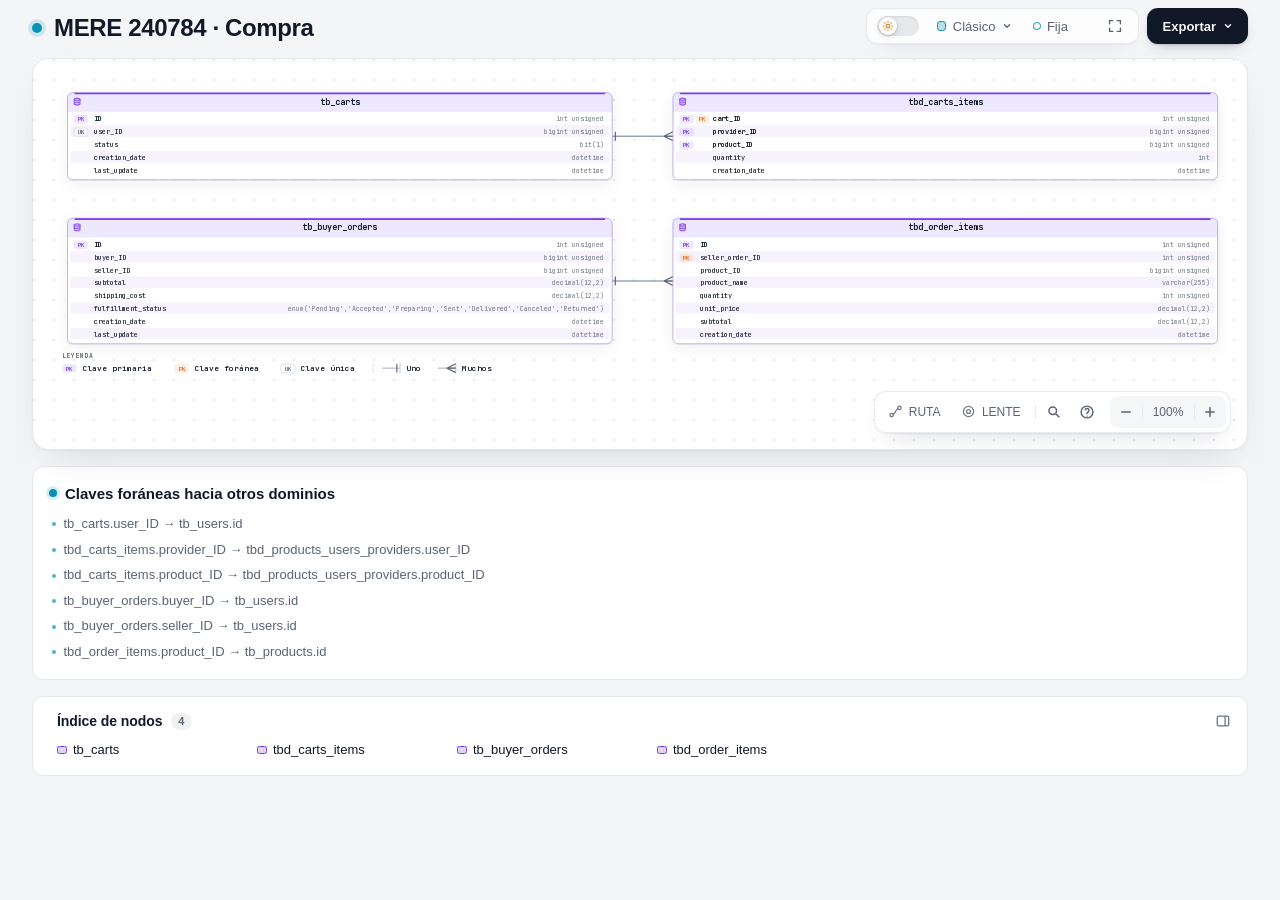
==== Practica03/docs/compra.html @ bdc6af78 "Diccionario · Documenta el esquema MySQL con Archify Agrega el diccionario y los diagramas del esque" ====
<!DOCTYPE html>
<html lang="es" data-theme="dark" data-preset="classic">
<head>
  <meta charset="UTF-8">
  <meta name="viewport" content="width=device-width, initial-scale=1.0">
  <meta name="generator" content="archify 3.2.0">
  <meta name="archify-reader-contract" content="declared-wide-v1">
  <title>MERE 240784 · Compra · Diagrama</title>
  <script>
    // Resolve the theme before first paint so light-preference users don't
    // see a dark flash. The toolbar script below re-applies with UI state.
    (function () {
      try {
        var theme = null;
        try {
          var param = new URLSearchParams(window.location.search).get('theme');
          if (param === 'light' || param === 'dark') theme = param;
          if (new URLSearchParams(window.location.search).get('embed') === '1') {
            document.documentElement.setAttribute('data-embed', 'true');
          }
          if (new URLSearchParams(window.location.search).get('present') === '1') {
            document.documentElement.setAttribute('data-present', 'true');
          }
        } catch (_) {}
        if (!theme) {
          try { theme = localStorage.getItem('archify-theme'); } catch (_) {}
        }
        if (theme !== 'light' && theme !== 'dark') {
          theme = window.matchMedia('(prefers-color-scheme: light)').matches ? 'light' : 'dark';
        }
        document.documentElement.setAttribute('data-theme', theme);
      } catch (_) {}
    })();
  </script>
  <style id="archify-fonts">
/*
JetBrains Mono variable WOFF2 subsets from Google Fonts service revision v24.
These fixed bytes are shared by the viewer and its SVG/raster exports.
No local() source: an installed copy must not override the bundled font.
Uncovered characters (including CJK) still use the system fallback stack.
Upstream: https://github.com/JetBrains/JetBrainsMono

cyrillic-ext    1664 bytes  sha256 9343de2ca5d9549f792e7962375af8efb0f320c7643bfd36c884b5a30e5c396f
cyrillic        8892 bytes  sha256 4995a9a43ac659ec32fcd8b463755cd6a07b31a6e6b3894a6a153b661cf490e2
greek           6800 bytes  sha256 49c3da6c9a2b279b0f1f860f5cfb1f5dc38d88a5c7be9c9b1837bbc4e3db6111
vietnamese      5872 bytes  sha256 d44eb1936043a56038eb02dd70b243f379bef65783f94ec12f277550720411f1
latin-ext      11596 bytes  sha256 9c38cb2d0d2d93c1ee6e21fa78db76f13ea7e15e15cc64214c7ca89b6aaa35c4
latin          31340 bytes  sha256 2c32b9b3ee358c119e210f6f5195f9bd34894d78a785ff2e95d60e718e400af4

Copyright 2020 The JetBrains Mono Project Authors (https://github.com/JetBrains/JetBrainsMono)

This Font Software is licensed under the SIL Open Font License, Version 1.1.
This license is copied below, and is also available with a FAQ at:
https://openfontlicense.org


-----------------------------------------------------------
SIL OPEN FONT LICENSE Version 1.1 - 26 February 2007
-----------------------------------------------------------

PREAMBLE
The goals of the Open Font License (OFL) are to stimulate worldwide
development of collaborative font projects, to support the font creation
efforts of academic and linguistic communities, and to provide a free and
open framework in which fonts may be shared and improved in partnership
with others.

The OFL allows the licensed fonts to be used, studied, modified and
redistributed freely as long as they are not sold by themselves. The
fonts, including any derivative works, can be bundled, embedded,
redistributed and/or sold with any software provided that any reserved
names are not used by derivative works. The fonts and derivatives,
however, cannot be released under any other type of license. The
requirement for fonts to remain under this license does not apply
to any document created using the fonts or their derivatives.

DEFINITIONS
"Font Software" refers to the set of files released by the Copyright
Holder(s) under this license and clearly marked as such. This may
include source files, build scripts and documentation.

"Reserved Font Name" refers to any names specified as such after the
copyright statement(s).

"Original Version" refers to the collection of Font Software components as
distributed by the Copyright Holder(s).

"Modified Version" refers to any derivative made by adding to, deleting,
or substituting -- in part or in whole -- any of the components of the
Original Version, by changing formats or by porting the Font Software to a
new environment.

"Author" refers to any designer, engineer, programmer, technical
writer or other person who contributed to the Font Software.

PERMISSION & CONDITIONS
Permission is hereby granted, free of charge, to any person obtaining
a copy of the Font Software, to use, study, copy, merge, embed, modify,
redistribute, and sell modified and unmodified copies of the Font
Software, subject to the following conditions:

1) Neither the Font Software nor any of its individual components,
in Original or Modified Versions, may be sold by itself.

2) Original or Modified Versions of the Font Software may be bundled,
redistributed and/or sold with any software, provided that each copy
contains the above copyright notice and this license. These can be
included either as stand-alone text files, human-readable headers or
in the appropriate machine-readable metadata fields within text or
binary files as long as those fields can be easily viewed by the user.

3) No Modified Version of the Font Software may use the Reserved Font
Name(s) unless explicit written permission is granted by the corresponding
Copyright Holder. This restriction only applies to the primary font name as
presented to the users.

4) The name(s) of the Copyright Holder(s) or the Author(s) of the Font
Software shall not be used to promote, endorse or advertise any
Modified Version, except to acknowledge the contribution(s) of the
Copyright Holder(s) and the Author(s) or with their explicit written
permission.

5) The Font Software, modified or unmodified, in part or in whole,
must be distributed entirely under this license, and must not be
distributed under any other license. The requirement for fonts to
remain under this license does not apply to any document created
using the Font Software.

TERMINATION
This license becomes null and void if any of the above conditions are
not met.

DISCLAIMER
THE FONT SOFTWARE IS PROVIDED "AS IS", WITHOUT WARRANTY OF ANY KIND,
EXPRESS OR IMPLIED, INCLUDING BUT NOT LIMITED TO ANY WARRANTIES OF
MERCHANTABILITY, FITNESS FOR A PARTICULAR PURPOSE AND NONINFRINGEMENT
OF COPYRIGHT, PATENT, TRADEMARK, OR OTHER RIGHT. IN NO EVENT SHALL THE
COPYRIGHT HOLDER BE LIABLE FOR ANY CLAIM, DAMAGES OR OTHER LIABILITY,
INCLUDING ANY GENERAL, SPECIAL, INDIRECT, INCIDENTAL, OR CONSEQUENTIAL
DAMAGES, WHETHER IN AN ACTION OF CONTRACT, TORT OR OTHERWISE, ARISING
FROM, OUT OF THE USE OR INABILITY TO USE THE FONT SOFTWARE OR FROM
OTHER DEALINGS IN THE FONT SOFTWARE.
*/
    /* cyrillic-ext */
    @font-face { font-family: 'JetBrains Mono'; font-style: normal; font-weight: 400 800; font-display: swap;
      src: url([data-uri]) format('woff2');
      unicode-range: U+0460-052F, U+1C80-1C8A, U+20B4, U+2DE0-2DFF, U+A640-A69F, U+FE2E-FE2F; }
    /* cyrillic */
    @font-face { font-family: 'JetBrains Mono'; font-style: normal; font-weight: 400 800; font-display: swap;
      src: url([data-uri]) format('woff2');
      unicode-range: U+0301, U+0400-045F, U+0490-0491, U+04B0-04B1, U+2116; }
    /* greek */
    @font-face { font-family: 'JetBrains Mono'; font-style: normal; font-weight: 400 800; font-display: swap;
      src: url([data-uri]) format('woff2');
      unicode-range: U+0370-0377, U+037A-037F, U+0384-038A, U+038C, U+038E-03A1, U+03A3-03FF; }
    /* vietnamese */
    @font-face { font-family: 'JetBrains Mono'; font-style: normal; font-weight: 400 800; font-display: swap;
      src: url([data-uri]) format('woff2');
      unicode-range: U+0102-0103, U+0110-0111, U+0128-0129, U+0168-0169, U+01A0-01A1, U+01AF-01B0, U+0300-0301, U+0303-0304, U+0308-0309, U+0323, U+0329, U+1EA0-1EF9, U+20AB; }
    /* latin-ext */
    @font-face { font-family: 'JetBrains Mono'; font-style: normal; font-weight: 400 800; font-display: swap;
      src: url([data-uri]) format('woff2');
      unicode-range: U+0100-02BA, U+02BD-02C5, U+02C7-02CC, U+02CE-02D7, U+02DD-02FF, U+0304, U+0308, U+0329, U+1D00-1DBF, U+1E00-1E9F, U+1EF2-1EFF, U+2020, U+20A0-20AB, U+20AD-20C0, U+2113, U+2C60-2C7F, U+A720-A7FF; }
    /* latin */
    @font-face { font-family: 'JetBrains Mono'; font-style: normal; font-weight: 400 800; font-display: swap;
      src: url([data-uri]) format('woff2');
      unicode-range: U+0000-00FF, U+0131, U+0152-0153, U+02BB-02BC, U+02C6, U+02DA, U+02DC, U+0304, U+0308, U+0329, U+2000-206F, U+20AC, U+2122, U+2191, U+2193, U+2212, U+2215, U+FEFF, U+FFFD; }
  </style>
  <style>
    /* ==========================================================
       THEME VARIABLES — switch by toggling [data-theme] on <html>
       ========================================================== */
    :root,
    [data-theme="dark"] {
      --bg: #020617;
      --grid: #1e293b;
      --canvas-dot: rgba(148, 163, 184, 0.16);
      --text: #ffffff;
      --text-muted: #94a3b8;
      --text-dim: #475569;
      /* UI chrome and menu hints need more contrast than SVG .t-dim accents */
      --text-faint: #7d8da1;

      --panel: rgba(15, 23, 42, 0.5);
      --panel-border: #1e293b;
      --lane-fill: rgba(15, 23, 42, 0.22);
      --lane-stroke: #334155;

      --arrow: #94a3b8;
      --arrow-emphasis: #34d399;

      /* Opaque mask color used behind semi-transparent component fills
         so the arrows drawn underneath are properly hidden. */
      --mask: #0f172a;

      --frontend-fill:    rgba(8, 51, 68, 0.4);
      --frontend-stroke:  #22d3ee;
      --backend-fill:     rgba(6, 78, 59, 0.4);
      --backend-stroke:   #34d399;
      --database-fill:    rgba(76, 29, 149, 0.4);
      --database-stroke:  #a78bfa;
      --cloud-fill:       rgba(120, 53, 15, 0.3);
      --cloud-stroke:     #fbbf24;
      --security-fill:    rgba(136, 19, 55, 0.4);
      --security-stroke:  #fb7185;
      --messagebus-fill:  rgba(251, 146, 60, 0.3);
      --messagebus-stroke:#fb923c;
      --external-fill:    rgba(30, 41, 59, 0.5);
      --external-stroke:  #94a3b8;

      --toolbar-bg:       rgba(15, 23, 42, 0.8);
      --toolbar-border:   #334155;
      --toolbar-text:     #e2e8f0;
      --toolbar-hover:    rgba(15, 23, 42, 0.95);
      --toolbar-menu-bg:  #0f172a;
    }

    [data-theme="light"] {
      --bg: #f4f5f7;
      --grid: #e9edf2;
      --canvas-dot: #e2e7ec;
      --text: #111827;
      --text-muted: #5b6474;
      --text-dim: #9aa3b2;
      --text-faint: #6b7280;

      --panel: #ffffff;
      --panel-border: #e5e7eb;
      --lane-fill: rgba(248, 250, 252, 0.65);
      --lane-stroke: #cbd5e1;

      --arrow: #64748b;
      --arrow-emphasis: #059669;

      --mask: #ffffff;

      --frontend-fill: rgba(34, 211, 238, 0.15);
      --frontend-stroke: #0891b2;
      --backend-fill: rgba(52, 211, 153, 0.18);
      --backend-stroke: #059669;
      --database-fill: rgba(167, 139, 250, 0.2);
      --database-stroke: #7c3aed;
      --cloud-fill: rgba(251, 191, 36, 0.18);
      --cloud-stroke: #d97706;
      --security-fill: rgba(251, 113, 133, 0.15);
      --security-stroke: #e11d48;
      --messagebus-fill: rgba(251, 146, 60, 0.15);
      --messagebus-stroke: #ea580c;
      --external-fill: rgba(148, 163, 184, 0.18);
      --external-stroke: #64748b;

      --toolbar-bg:       rgba(255, 255, 255, 0.92);
      --toolbar-border:   #cbd5e1;
      --toolbar-text:     #334155;
      --toolbar-hover:    #ffffff;
      --toolbar-menu-bg:  #ffffff;
    }

    /* ==========================================================
       SIGNAL FLOW — an opt-in, motion-forward visual preset.
       The variables also target a standalone exported SVG, whose
       root carries data-preset and data-theme directly.
       ========================================================== */
    [data-preset="signal-flow"][data-theme="dark"] {
      --bg: #030711;
      --grid: #15233a;
      --panel: rgba(6, 14, 28, 0.78);
      --panel-border: #1d3350;
      --lane-fill: rgba(9, 22, 40, 0.5);
      --lane-stroke: #2c4564;
      --text: #f5fbff;
      --text-muted: #9eb0c7;
      --text-dim: #52667f;
      --text-faint: #7890ad;
      --mask: #07101e;
      --frontend-fill: rgba(6, 182, 212, 0.14);
      --frontend-stroke: #67e8f9;
      --backend-fill: rgba(16, 185, 129, 0.14);
      --backend-stroke: #5eead4;
      --database-fill: rgba(139, 92, 246, 0.16);
      --database-stroke: #c4b5fd;
      --cloud-fill: rgba(245, 158, 11, 0.13);
      --cloud-stroke: #fcd34d;
      --security-fill: rgba(244, 63, 94, 0.13);
      --security-stroke: #fda4af;
      --messagebus-fill: rgba(249, 115, 22, 0.13);
      --messagebus-stroke: #fdba74;
      --external-fill: rgba(71, 85, 105, 0.24);
      --external-stroke: #a5b4c7;
      --arrow: #7890ad;
      --arrow-emphasis: #2dd4bf;
      --toolbar-bg: rgba(7, 16, 30, 0.86);
      --toolbar-border: #29415f;
      --toolbar-menu-bg: #07101e;
    }

    [data-preset="signal-flow"][data-theme="light"] {
      --bg: #f4f9fc;
      --grid: #d4e5ee;
      --panel: rgba(255, 255, 255, 0.82);
      --panel-border: #bfd5e2;
      --lane-fill: rgba(232, 243, 248, 0.62);
      --lane-stroke: #a9c5d5;
      --text: #102638;
      --text-muted: #587287;
      --text-dim: #8aa2b4;
      --text-faint: #668397;
      --mask: #ffffff;
      --frontend-fill: rgba(6, 182, 212, 0.09);
      --frontend-stroke: #0789a1;
      --backend-fill: rgba(5, 150, 105, 0.09);
      --backend-stroke: #087f69;
      --database-fill: rgba(124, 58, 237, 0.09);
      --database-stroke: #7254c7;
      --cloud-fill: rgba(217, 119, 6, 0.08);
      --cloud-stroke: #b9670b;
      --security-fill: rgba(225, 29, 72, 0.08);
      --security-stroke: #c53a59;
      --messagebus-fill: rgba(234, 88, 12, 0.08);
      --messagebus-stroke: #c65f27;
      --external-fill: rgba(100, 116, 139, 0.1);
      --external-stroke: #607a8c;
      --arrow: #7b97aa;
      --arrow-emphasis: #0d9488;
    }

    /* ==========================================================
       BLUEPRINT — a review-first drafting preset for deployment,
       infrastructure, and technical design documentation. It keeps
       the same semantic palette and geometry while trading glow for
       precise grid contrast, squared materials, and drafting marks.
       ========================================================== */
    [data-preset="blueprint"][data-theme="dark"] {
      --bg: #06131f;
      --grid: #17425a;
      --panel: rgba(7, 27, 43, 0.9);
      --panel-border: #27627f;
      --lane-fill: rgba(10, 43, 66, 0.36);
      --lane-stroke: #34799a;
      --text: #e3f6ff;
      --text-muted: #91b8ca;
      --text-dim: #557e92;
      --text-faint: #739caf;
      --mask: #0a2031;
      --frontend-fill: rgba(26, 157, 193, 0.14);
      --frontend-stroke: #66d9ef;
      --backend-fill: rgba(31, 155, 124, 0.13);
      --backend-stroke: #69dfbd;
      --database-fill: rgba(120, 105, 196, 0.14);
      --database-stroke: #b4a8ff;
      --cloud-fill: rgba(197, 145, 43, 0.13);
      --cloud-stroke: #ffd166;
      --security-fill: rgba(199, 76, 104, 0.13);
      --security-stroke: #ff8da1;
      --messagebus-fill: rgba(207, 112, 49, 0.13);
      --messagebus-stroke: #ffad66;
      --external-fill: rgba(84, 119, 139, 0.18);
      --external-stroke: #a7cad9;
      --arrow: #78a3b7;
      --arrow-emphasis: #64dfc1;
      --toolbar-bg: rgba(7, 28, 45, 0.92);
      --toolbar-border: #34799a;
      --toolbar-text: #d8f3ff;
      --toolbar-hover: rgba(18, 58, 83, 0.95);
      --toolbar-menu-bg: #0a2031;
    }

    [data-preset="blueprint"][data-theme="light"] {
      --bg: #edf7fa;
      --grid: #b5d5e1;
      --panel: rgba(249, 253, 255, 0.94);
      --panel-border: #78aabd;
      --lane-fill: rgba(210, 232, 240, 0.42);
      --lane-stroke: #83b2c4;
      --text: #123344;
      --text-muted: #4e7486;
      --text-dim: #86a6b4;
      --text-faint: #668c9d;
      --mask: #f9fdff;
      --frontend-fill: rgba(8, 145, 178, 0.08);
      --frontend-stroke: #087f9c;
      --backend-fill: rgba(5, 128, 101, 0.08);
      --backend-stroke: #08755f;
      --database-fill: rgba(100, 75, 180, 0.08);
      --database-stroke: #6757a8;
      --cloud-fill: rgba(181, 120, 15, 0.08);
      --cloud-stroke: #a86609;
      --security-fill: rgba(190, 48, 80, 0.07);
      --security-stroke: #b32f50;
      --messagebus-fill: rgba(196, 81, 22, 0.07);
      --messagebus-stroke: #b65120;
      --external-fill: rgba(79, 112, 128, 0.08);
      --external-stroke: #506f7e;
      --arrow: #6d93a5;
      --arrow-emphasis: #087f69;
      --toolbar-bg: rgba(247, 252, 254, 0.94);
      --toolbar-border: #8ab5c5;
      --toolbar-text: #294f61;
      --toolbar-hover: #ffffff;
      --toolbar-menu-bg: #f9fdff;
    }

    /* ==========================================================
       EDITORIAL — a warm, publication-minded preset for design
       reviews, launch notes, and documentation. The diagram keeps
       the same semantic palette and exact geometry, but trades
       software chrome for paper, ink, ruled structure, and one
       restrained vermilion accent.
       ========================================================== */
    [data-preset="editorial"][data-theme="dark"] {
      --bg: #181611;
      --grid: #39342a;
      --panel: rgba(35, 31, 24, 0.96);
      --panel-border: #625a4a;
      --lane-fill: rgba(52, 46, 35, 0.46);
      --lane-stroke: #726957;
      --text: #f4eddf;
      --text-muted: #b9ae9b;
      --text-dim: #776e60;
      --text-faint: #9d917e;
      --mask: #231f18;
      --frontend-fill: rgba(43, 133, 142, 0.16);
      --frontend-stroke: #7fc6c7;
      --backend-fill: rgba(63, 132, 92, 0.16);
      --backend-stroke: #8fc29e;
      --database-fill: rgba(117, 91, 141, 0.17);
      --database-stroke: #c0a4d0;
      --cloud-fill: rgba(170, 119, 49, 0.16);
      --cloud-stroke: #d8ad68;
      --security-fill: rgba(157, 69, 65, 0.17);
      --security-stroke: #df9085;
      --messagebus-fill: rgba(174, 79, 42, 0.16);
      --messagebus-stroke: #df946f;
      --external-fill: rgba(126, 115, 96, 0.18);
      --external-stroke: #b8ad99;
      --arrow: #948978;
      --arrow-emphasis: #dd6b3d;
      --toolbar-bg: rgba(35, 31, 24, 0.92);
      --toolbar-border: #625a4a;
      --toolbar-text: #eee5d5;
      --toolbar-hover: #302a20;
      --toolbar-menu-bg: #231f18;
    }

    [data-preset="editorial"][data-theme="light"] {
      --bg: #f2eee5;
      --grid: #d8d0c2;
      --panel: rgba(251, 248, 241, 0.97);
      --panel-border: #c4b9a6;
      --lane-fill: rgba(229, 221, 207, 0.42);
      --lane-stroke: #b8aa94;
      --text: #242018;
      --text-muted: #6f6658;
      --text-dim: #a09788;
      --text-faint: #817767;
      --mask: #fbf8f1;
      --frontend-fill: rgba(31, 117, 126, 0.09);
      --frontend-stroke: #287e84;
      --backend-fill: rgba(42, 119, 75, 0.09);
      --backend-stroke: #397b53;
      --database-fill: rgba(105, 75, 130, 0.09);
      --database-stroke: #765d86;
      --cloud-fill: rgba(157, 103, 31, 0.1);
      --cloud-stroke: #9a671f;
      --security-fill: rgba(153, 58, 52, 0.09);
      --security-stroke: #9e463f;
      --messagebus-fill: rgba(182, 70, 27, 0.09);
      --messagebus-stroke: #ad4b25;
      --external-fill: rgba(101, 91, 75, 0.09);
      --external-stroke: #746b5e;
      --arrow: #8a806f;
      --arrow-emphasis: #bb4c23;
      --toolbar-bg: rgba(251, 248, 241, 0.94);
      --toolbar-border: #c4b9a6;
      --toolbar-text: #40392f;
      --toolbar-hover: #fffdf8;
      --toolbar-menu-bg: #fbf8f1;
    }

    * { margin: 0; padding: 0; box-sizing: border-box; }

    body {
      --archify-page-top: 2rem;
      font-family: -apple-system, BlinkMacSystemFont, 'Segoe UI', 'PingFang SC', 'Hiragino Sans GB', 'Microsoft YaHei', 'Noto Sans CJK SC', 'Noto Sans', Roboto, 'Helvetica Neue', Arial, sans-serif;
      -webkit-font-smoothing: antialiased;
      background: var(--bg);
      min-height: 100vh;
      padding: var(--archify-page-top) 2rem 2rem;
      color: var(--text);
      /* Theme surfaces change together; animating the page background leaves it
         visibly out of sync with the SVG and panel for the first 200ms. */
    }

    html[data-preset="signal-flow"] body {
      background-image:
        radial-gradient(circle at 18% -8%, rgba(34, 211, 238, 0.14), transparent 34rem),
        radial-gradient(circle at 92% 18%, rgba(139, 92, 246, 0.12), transparent 30rem);
      background-attachment: fixed;
    }
    html[data-preset="signal-flow"][data-theme="light"] body {
      background-image:
        radial-gradient(circle at 18% -8%, rgba(6, 182, 212, 0.12), transparent 34rem),
        radial-gradient(circle at 92% 18%, rgba(139, 92, 246, 0.08), transparent 30rem);
    }
    html[data-preset="blueprint"] body {
      background-image:
        linear-gradient(var(--grid) 1px, transparent 1px),
        linear-gradient(90deg, var(--grid) 1px, transparent 1px);
      background-size: 32px 32px;
      background-position: -1px -1px;
      background-attachment: fixed;
    }
    html[data-preset="editorial"] body {
      background-image:
        linear-gradient(90deg, transparent 0, transparent 5.4rem, color-mix(in srgb, var(--security-stroke) 18%, transparent) 5.4rem, color-mix(in srgb, var(--security-stroke) 18%, transparent) calc(5.4rem + 1px), transparent calc(5.4rem + 1px)),
        repeating-linear-gradient(0deg, transparent 0, transparent 31px, color-mix(in srgb, var(--grid) 36%, transparent) 31px, color-mix(in srgb, var(--grid) 36%, transparent) 32px);
      background-attachment: fixed;
    }

    /* Gallery/embed mode keeps the generated artifact as the source of truth
       while presenting only its diagram surface inside a proof card. */
    html[data-embed="true"] body {
      min-height: 0;
      padding: 0;
      overflow: hidden;
      background: var(--bg);
      background-image: none;
    }
    html[data-embed="true"] .toolbar,
    html[data-embed="true"] .header,
    html[data-embed="true"] .cards,
    html[data-embed="true"] .diagram-nav,
    html[data-embed="true"] .overview-map,
    html[data-embed="true"] .focus-chip,
    html[data-embed="true"] .route-probe,
    html[data-embed="true"] .semantic-lens,
    html[data-embed="true"] .diagram-guide,
    html[data-embed="true"] .node-finder,
    html[data-embed="true"] .node-outline { display: none !important; }
    html[data-embed="true"] .container { max-width: none; }
    html[data-embed="true"] .diagram-container {
      padding: 0.5rem;
      border: 0;
      border-radius: 0;
      box-shadow: none;
    }
    html[data-embed="true"] .diagram-container svg { min-width: 0; }

    /* Presentation Stage is a viewer-only layer: it gives the live diagram
       the viewport while keeping guided views, theme, focus, and exports real.
       Embed mode wins when both query parameters are present. */
    html[data-present="true"]:not([data-embed="true"]) body {
      --archify-page-top: 1rem;
      height: 100dvh;
      min-height: 0;
      padding: 1rem;
      overflow: hidden;
    }
    html[data-present="true"]:not([data-embed="true"]) .container {
      display: flex;
      flex-direction: column;
      gap: 0.75rem;
      width: 100%;
      max-width: none;
      height: calc(100dvh - 2rem);
    }
    html[data-present="true"]:not([data-embed="true"]) .header {
      flex: none;
      min-width: 0;
      margin: 0;
      padding-right: 23rem;
    }
    html[data-present="true"]:not([data-embed="true"]) .header-row { margin-bottom: 0.25rem; }
    html[data-present="true"]:not([data-embed="true"]) .subtitle {
      overflow: hidden;
      text-overflow: ellipsis;
      white-space: nowrap;
    }

    html[data-present="true"]:not([data-embed="true"]) .diagram-container {
      display: flex;
      flex: 1 1 auto;
      align-items: center;
      justify-content: center;
      min-height: 0;
      padding: 0.75rem;
      padding-bottom: calc(0.75rem + var(--archify-nav-reserve));
    }
    html[data-present="true"]:not([data-embed="true"]) .diagram-container > svg {
      flex: 1 1 auto;
      height: 100%;
      min-height: 0;
      width: 100%;
      min-width: 0;
    }
    html[data-present="true"]:not([data-embed="true"]) .cards { display: none; }
    html[data-present="true"]:not([data-embed="true"]) #btn-present {
      border-color: var(--frontend-stroke);
      color: var(--frontend-stroke);
    }

    /* The reader owns only the outer scale. Compact automatic sequences fit at
       their authored text size or larger. Long sequences and waterfall rows
       favor reading width and page scroll; other diagrams keep height fitting.
       Small automatic canvases retain a modest scale inside a usable shell.
       Every strategy preserves the authored SVG/viewBox and semantic geometry. */
    .container {
      width: 100%;
      max-width: var(--archify-reader-width, 1440px);
      margin: 0 auto;
    }
    html[data-reader-area="true"] .diagram-container {
      min-height: var(--archify-diagram-min-height);
      display: flex;
      align-items: center;
    }
    html[data-reader-area="true"] .diagram-container > svg { flex-shrink: 0; }
    /* The original SVG legend can use the outer corner while the capped or fitted
       diagram stays centered. The container still clips all outer paint. */
    .diagram-container:has([data-reader-legend-corner]) > svg { overflow: visible; }
    .diagram-container [data-reader-legend-corner] {
      transform-origin: 0 0;
      transform-box: view-box;
      transform: var(--archify-reader-legend-transform);
    }
    html[data-reader-narrow="true"]:not([data-present="true"]) .diagram-container > svg {
      min-width: 0;
      max-width: var(--archify-diagram-max-width);
      margin-inline: auto;
    }
    @media (min-width: 768px) and (max-height: 920px) {
      .header { margin-bottom: 1rem; }
      .diagram-container { padding: 1rem; }
      .cards { margin-top: 1rem; }
      .card { padding: 1rem; }
    }

    .header { margin-bottom: 1.5rem; padding-right: 29.5rem; }

    html[data-preset="signal-flow"] .header,
    html[data-preset="blueprint"] .header,
    html[data-preset="editorial"] .header { padding-right: 29.5rem; }

    .header-row {
      display: flex;
      align-items: center;
      gap: 0.75rem;
      min-height: 2.75rem;
      margin-bottom: 0.25rem;
    }

    .pulse-dot {
      flex: none;
      width: 10px;
      height: 10px;
      background: var(--frontend-stroke);
      border-radius: 50%;
      box-shadow: 0 0 0 4px color-mix(in srgb, var(--frontend-stroke) 16%, transparent);
      animation: none;
    }

    html[data-motion-capable="true"] .pulse-dot { animation: pulse 2s infinite; }

    @keyframes pulse {
      0%, 100% { opacity: 1; }
      50% { opacity: 0.5; }
    }

    h1 {
      font-size: 1.5rem;
      font-weight: 650;
      line-height: 1.25;
      letter-spacing: -0.015em;
    }

    .subtitle {
      color: var(--text-muted);
      font-size: 0.875rem;
      line-height: 1.55;
      margin-left: 1.375rem;
    }

    html[data-preset="signal-flow"] .header-row::after {
      content: attr(data-preset-badge-signal-flow);
      flex: none;
      margin-left: 0.25rem;
      color: var(--frontend-stroke);
      border: 1px solid var(--frontend-stroke);
      border-radius: 999px;
      padding: 0.28rem 0.6rem;
      font-size: 0.625rem;
      letter-spacing: 0.12em;
      opacity: 0.82;
      box-shadow: 0 0 20px rgba(34, 211, 238, 0.12);
      white-space: nowrap;
    }

    html[data-preset="blueprint"] .pulse-dot {
      width: 10px;
      height: 10px;
      border: 1px solid var(--frontend-stroke);
      border-radius: 1px;
      background: transparent;
      box-shadow: inset 0 0 0 2px var(--bg);
      transform: rotate(45deg);
      animation: none;
    }
    html[data-preset="blueprint"] .header-row::after {
      content: attr(data-preset-badge-blueprint);
      flex: none;
      margin-left: 0.25rem;
      padding: 0.28rem 0.55rem;
      border-top: 1px solid var(--frontend-stroke);
      border-bottom: 1px solid var(--frontend-stroke);
      color: var(--frontend-stroke);
      font-size: 0.5625rem;
      font-weight: 700;
      letter-spacing: 0.14em;
      white-space: nowrap;
    }

    html[data-preset="editorial"] h1,
    html[data-preset="editorial"] .card h3 {
      font-family: Georgia, 'Times New Roman', 'Songti SC', STSong, serif;
      letter-spacing: -0.02em;
    }
    html[data-preset="editorial"] h1 { font-size: 1.72rem; font-weight: 600; }
    html[data-preset="editorial"] .pulse-dot {
      width: 9px;
      height: 9px;
      border: 1px solid var(--arrow-emphasis);
      border-radius: 0;
      background: var(--arrow-emphasis);
      box-shadow: 0 0 0 3px color-mix(in srgb, var(--arrow-emphasis) 14%, transparent);
      transform: rotate(45deg);
      animation: none;
    }
    html[data-preset="editorial"] .header-row::after {
      content: attr(data-preset-badge-editorial);
      flex: none;
      margin-left: 0.25rem;
      padding: 0.32rem 0 0.24rem;
      border-bottom: 2px solid var(--arrow-emphasis);
      color: var(--arrow-emphasis);
      font-family: Georgia, 'Times New Roman', serif;
      font-size: 0.625rem;
      font-style: italic;
      font-weight: 600;
      letter-spacing: 0.08em;
      white-space: nowrap;
    }

    .diagram-container {
      --archify-nav-reserve: 0px;
      background: var(--panel);
      border-radius: 1rem;
      border: 1px solid var(--panel-border);
      box-shadow: 0 1px 2px rgba(15, 23, 42, 0.04), 0 16px 40px -20px rgba(15, 23, 42, 0.18);
      padding: 1.5rem;
      padding-bottom: calc(1.5rem + var(--archify-nav-reserve));
      overflow: hidden;
      position: relative;
    }

    html[data-preset="signal-flow"] .diagram-container {
      position: relative;
      overflow: hidden;
      background: linear-gradient(180deg, rgba(8, 20, 38, 0.82), rgba(3, 8, 18, 0.94));
      box-shadow: inset 0 1px 0 rgba(255, 255, 255, 0.04), 0 28px 80px rgba(0, 0, 0, 0.34);
    }
    html[data-preset="signal-flow"][data-theme="light"] .diagram-container {
      background: linear-gradient(180deg, rgba(255, 255, 255, 0.9), rgba(237, 246, 250, 0.94));
      box-shadow: inset 0 1px 0 rgba(255, 255, 255, 0.72), 0 24px 60px rgba(45, 78, 99, 0.12);
    }
    html[data-preset="blueprint"] .diagram-container {
      border-color: var(--panel-border);
      border-radius: 0.35rem;
      background: var(--panel);
      box-shadow:
        inset 0 0 0 1px color-mix(in srgb, var(--panel-border) 34%, transparent),
        0 18px 48px rgba(0, 0, 0, 0.16);
    }
    html[data-preset="blueprint"] .diagram-container::after {
      content: "";
      position: absolute;
      z-index: 10;
      inset: 0.7rem;
      pointer-events: none;
      background:
        linear-gradient(var(--frontend-stroke), var(--frontend-stroke)) left top / 1.35rem 1px no-repeat,
        linear-gradient(var(--frontend-stroke), var(--frontend-stroke)) left top / 1px 1.35rem no-repeat,
        linear-gradient(var(--frontend-stroke), var(--frontend-stroke)) right top / 1.35rem 1px no-repeat,
        linear-gradient(var(--frontend-stroke), var(--frontend-stroke)) right top / 1px 1.35rem no-repeat,
        linear-gradient(var(--frontend-stroke), var(--frontend-stroke)) left bottom / 1.35rem 1px no-repeat,
        linear-gradient(var(--frontend-stroke), var(--frontend-stroke)) left bottom / 1px 1.35rem no-repeat,
        linear-gradient(var(--frontend-stroke), var(--frontend-stroke)) right bottom / 1.35rem 1px no-repeat,
        linear-gradient(var(--frontend-stroke), var(--frontend-stroke)) right bottom / 1px 1.35rem no-repeat;
      opacity: 0.58;
    }
    html[data-preset="editorial"] .diagram-container {
      overflow: hidden;
      border-color: var(--panel-border);
      border-radius: 0.38rem;
      background:
        linear-gradient(90deg, color-mix(in srgb, var(--security-fill) 58%, transparent), transparent 12%),
        var(--panel);
      box-shadow:
        0 1px 0 color-mix(in srgb, var(--text) 6%, transparent),
        0 18px 48px color-mix(in srgb, #000 19%, transparent);
    }
    html[data-preset="editorial"] .diagram-container::after {
      position: absolute;
      z-index: 10;
      top: 0.72rem;
      right: 1.25rem;
      padding: 0.2rem 0.52rem;
      border: 1px solid var(--panel-border);
      background: var(--panel);
      color: var(--arrow-emphasis);
      content: attr(data-preset-badge-editorial-plate);
      font-family: Georgia, 'Times New Roman', serif;
      font-size: 0.52rem;
      font-style: italic;
      font-weight: 600;
      letter-spacing: 0.09em;
      pointer-events: none;
    }
    html[data-embed="true"][data-preset="editorial"] .diagram-container::after { display: none; }
    html[data-motion-capable="true"][data-preset="signal-flow"][data-ambient-entry="running"] .diagram-container::before {
      content: "";
      position: absolute;
      inset: 0;
      pointer-events: none;
      background: linear-gradient(115deg, transparent 28%, rgba(103, 232, 249, 0.035) 48%, transparent 68%);
      transform: translateX(-70%);
      animation: archify-signal-scan 4.8s ease-in-out 1 both;
    }

    /* Motion Governor gives the reader a real static state and gives the
       strongest semantic action the only motion budget. Atmosphere resets to
       its authored base instead of freezing mid-cycle. Static artifacts never
       start a decorative pulse or scan. */
    html:not([data-motion-capable="true"]) svg[data-animation="trace"] [data-animate] {
      animation: none !important;
    }
    html:not([data-motion-capable="true"]) svg[data-animation="trace"] [data-graph-role="automatic-crossover"]:has(> [data-animate="edge"]) > [data-graph-role="automatic-crossover-underlay"] {
      animation: none !important;
    }
    html[data-motion="still"] .pulse-dot,
    html[data-motion="still"] .diagram-container::before,
    html[data-motion="still"] svg[data-animation="trace"] [data-animate],
    html[data-motion-owner] .pulse-dot,
    html[data-motion-owner] .diagram-container::before,
    html[data-motion-owner] svg[data-animation="trace"] [data-animate],
    html[data-embed="true"] .pulse-dot,
    html[data-embed="true"] .diagram-container::before,
    html[data-share-playback="true"] .pulse-dot,
    html[data-share-playback="true"] .diagram-container::before,
    html[data-document-hidden="true"] .pulse-dot,
    html[data-document-hidden="true"] .diagram-container::before,
    html[data-document-hidden="true"] svg[data-animation="trace"] [data-animate],
    html[data-motion="still"] svg[data-animation="trace"] [data-graph-role="automatic-crossover"]:has(> [data-animate="edge"]) > [data-graph-role="automatic-crossover-underlay"],
    html[data-motion-owner] svg[data-animation="trace"] [data-graph-role="automatic-crossover"]:has(> [data-animate="edge"]) > [data-graph-role="automatic-crossover-underlay"],
    html[data-embed="true"] svg[data-animation="trace"] [data-graph-role="automatic-crossover"]:has(> [data-animate="edge"]) > [data-graph-role="automatic-crossover-underlay"],
    html[data-share-playback="true"] svg[data-animation="trace"] [data-graph-role="automatic-crossover"]:has(> [data-animate="edge"]) > [data-graph-role="automatic-crossover-underlay"],
    html[data-document-hidden="true"] svg[data-animation="trace"] [data-graph-role="automatic-crossover"]:has(> [data-animate="edge"]) > [data-graph-role="automatic-crossover-underlay"] {
      animation: none !important;
    }
    html[data-motion="still"] .diagram-container::before,
    html[data-motion-owner] .diagram-container::before,
    html[data-embed="true"] .diagram-container::before,
    html[data-share-playback="true"] .diagram-container::before {
      opacity: 0;
    }
    html[data-motion="still"] .intent-trace-flow,
    html[data-motion="still"] .route-probe-flow,
    html[data-motion="still"] .route-journey-flow,
    html[data-motion="still"] .semantic-lens-flow,
    html[data-motion="still"] .diagram-guide,
    html[data-motion="still"] .overview-map-live,
    html[data-document-hidden="true"] .intent-trace-flow,
    html[data-document-hidden="true"] .route-probe-flow,
    html[data-document-hidden="true"] .route-journey-flow,
    html[data-document-hidden="true"] .semantic-lens-flow,
    html[data-document-hidden="true"] .diagram-guide,
    html[data-document-hidden="true"] .overview-map-live {
      animation: none !important;
    }

    html[data-motion="still"] .intent-trace-flow,
    html[data-motion="still"] .route-probe-flow {
      stroke-dasharray: none;
      stroke-dashoffset: 0;
      opacity: 0.72;
    }
    html[data-motion="still"] .route-journey-overlay,
    html[data-document-hidden="true"] .route-journey-overlay { display: none !important; }
    html[data-motion="still"] .relationship-pulse-overlay { display: none !important; }

    html[data-motion="still"] svg [data-node-id],
    html[data-motion="still"] svg [data-edge-from],
    html[data-motion="still"] svg [data-detail],
    html[data-motion="still"] svg [data-detail-anchor],
    html[data-motion="still"] svg [data-legend-hit],
    html[data-motion="still"] svg {
      transition: none !important;
    }

    svg {
      font-family: 'JetBrains Mono', ui-monospace, SFMono-Regular, Menlo, Consolas, 'DejaVu Sans Mono', 'Liberation Mono', 'Noto Sans Mono CJK SC', 'PingFang SC', 'Hiragino Sans GB', 'Microsoft YaHei', monospace;
      width: 100%;
      min-width: min(900px, 100%);
      display: block;
      transform-origin: 0 0;
      transition: transform 0.18s ease;
    }

    .diagram-container.is-camera-moving svg {
      transition: transform 0.42s cubic-bezier(0.22, 1, 0.36, 1);
    }
    .diagram-container.is-camera-transaction svg { transition: none; }
    .diagram-container.is-pannable { cursor: grab; }
    .diagram-container.is-panning { cursor: grabbing; user-select: none; }
    .diagram-container.is-panning svg { transition: none; }

    .diagram-nav {
      position: absolute;
      right: 1rem;
      bottom: 1rem;
      z-index: 12;
      translate: 0 calc(-1 * var(--archify-dock-lift, 0px));
      display: inline-flex;
      align-items: center;
      max-width: calc(100% - 2rem);
      padding: 0.25rem;
      gap: 0.0625rem;
      overflow-x: auto;
      border: 1px solid color-mix(in srgb, var(--panel-border) 80%, transparent);
      border-radius: 0.75rem;
      background: color-mix(in srgb, var(--panel) 84%, transparent);
      box-shadow: 0 1px 2px rgba(15, 23, 42, 0.05), 0 10px 28px -14px rgba(15, 23, 42, 0.28);
      backdrop-filter: blur(14px) saturate(1.2);
      scrollbar-width: none;
    }
    .diagram-nav::-webkit-scrollbar { display: none; }
    .diagram-nav button,
    .focus-chip button {
      border: 0;
      background: transparent;
      color: var(--toolbar-text);
      font: inherit;
      cursor: pointer;
    }
    .diagram-nav button {
      min-width: 2rem;
      height: 2rem;
      padding: 0 0.4rem;
      border-radius: 0.5rem;
      color: var(--text-muted);
      font-size: 0.75rem;
      font-weight: 500;
      letter-spacing: 0;
      transition: background 0.15s, color 0.15s;
    }
    .diagram-nav button:hover,
    .diagram-nav button:focus-visible {
      color: var(--text);
      background: color-mix(in srgb, var(--text) 6%, transparent);
    }
    .diagram-nav button:hover,
    .diagram-nav button:focus-visible,
    .focus-chip button:hover,
    .focus-chip button:focus-visible { background: var(--toolbar-hover); }
    .diagram-nav button:focus-visible,
    .focus-chip button:focus-visible {
      outline: 2px solid var(--frontend-stroke);
      outline-offset: 1px;
    }
    .diagram-nav button:disabled { opacity: 0.38; cursor: default; }
    /* The Guide stays on the ? shortcut; Map only earns dock space once the
       reader has zoomed past the full diagram (or opened it from the keyboard). */
    .diagram-nav button[hidden] { display: none; }
    .diagram-container:not(.is-pannable) #btn-overview-map:not([data-radar-requested]):not(:focus) { display: none; }
    .diagram-nav button:disabled:hover { background: transparent; }
    .diagram-nav #btn-route-probe,
    .diagram-nav #btn-overview-map,
    .diagram-nav #btn-semantic-lens {
      min-width: auto;
      padding-inline: 0.6rem;
      color: var(--text-muted);
      font-weight: 500;
    }
    .diagram-nav #btn-node-finder,
    .diagram-nav [data-view="out"] {
      position: relative;
      margin-left: 0.375rem;
    }
    .diagram-nav #btn-node-finder::before,
    .diagram-nav [data-view="out"]::before {
      position: absolute;
      top: 0.55rem;
      bottom: 0.55rem;
      left: -0.19rem;
      width: 1px;
      background: color-mix(in srgb, var(--panel-border) 90%, transparent);
      content: "";
      pointer-events: none;
    }
    .diagram-nav-icon {
      display: block;
      width: 0.95rem;
      height: 0.95rem;
      margin: auto;
      background: currentColor;
      -webkit-mask-position: center;
      -webkit-mask-repeat: no-repeat;
      -webkit-mask-size: contain;
      mask-position: center;
      mask-repeat: no-repeat;
      mask-size: contain;
    }
    .diagram-nav-icon.find {
      -webkit-mask-image: url("data:image/svg+xml,%3Csvg xmlns='http://www.w3.org/2000/svg' viewBox='0 0 20 20'%3E%3Ccircle cx='8.5' cy='8.5' r='4.5' fill='none' stroke='black' stroke-width='1.8'/%3E%3Cpath d='m12 12 4 4' fill='none' stroke='black' stroke-width='1.8' stroke-linecap='round'/%3E%3C/svg%3E");
      mask-image: url("data:image/svg+xml,%3Csvg xmlns='http://www.w3.org/2000/svg' viewBox='0 0 20 20'%3E%3Ccircle cx='8.5' cy='8.5' r='4.5' fill='none' stroke='black' stroke-width='1.8'/%3E%3Cpath d='m12 12 4 4' fill='none' stroke='black' stroke-width='1.8' stroke-linecap='round'/%3E%3C/svg%3E");
    }
    .diagram-nav-icon.guide {
      -webkit-mask-image: url("data:image/svg+xml,%3Csvg xmlns='http://www.w3.org/2000/svg' viewBox='0 0 20 20'%3E%3Ccircle cx='10' cy='10' r='7' fill='none' stroke='black' stroke-width='1.7'/%3E%3Cpath d='M7.8 7.3a2.4 2.4 0 014.6.9c0 1.8-2.4 2-2.4 3.7M10 14.9h.01' fill='none' stroke='black' stroke-width='1.7' stroke-linecap='round'/%3E%3C/svg%3E");
      mask-image: url("data:image/svg+xml,%3Csvg xmlns='http://www.w3.org/2000/svg' viewBox='0 0 20 20'%3E%3Ccircle cx='10' cy='10' r='7' fill='none' stroke='black' stroke-width='1.7'/%3E%3Cpath d='M7.8 7.3a2.4 2.4 0 014.6.9c0 1.8-2.4 2-2.4 3.7M10 14.9h.01' fill='none' stroke='black' stroke-width='1.7' stroke-linecap='round'/%3E%3C/svg%3E");
    }
    .diagram-nav-icon.minus {
      -webkit-mask-image: url("data:image/svg+xml,%3Csvg xmlns='http://www.w3.org/2000/svg' viewBox='0 0 20 20'%3E%3Cpath d='M5 10h10' fill='none' stroke='black' stroke-width='1.8' stroke-linecap='round'/%3E%3C/svg%3E");
      mask-image: url("data:image/svg+xml,%3Csvg xmlns='http://www.w3.org/2000/svg' viewBox='0 0 20 20'%3E%3Cpath d='M5 10h10' fill='none' stroke='black' stroke-width='1.8' stroke-linecap='round'/%3E%3C/svg%3E");
    }
    .diagram-nav-icon.plus {
      -webkit-mask-image: url("data:image/svg+xml,%3Csvg xmlns='http://www.w3.org/2000/svg' viewBox='0 0 20 20'%3E%3Cpath d='M10 5v10M5 10h10' fill='none' stroke='black' stroke-width='1.8' stroke-linecap='round'/%3E%3C/svg%3E");
      mask-image: url("data:image/svg+xml,%3Csvg xmlns='http://www.w3.org/2000/svg' viewBox='0 0 20 20'%3E%3Cpath d='M10 5v10M5 10h10' fill='none' stroke='black' stroke-width='1.8' stroke-linecap='round'/%3E%3C/svg%3E");
    }
    .diagram-nav [data-view="reset"] {
      display: inline-flex;
      align-items: center;
      justify-content: center;
      gap: 0.2rem;
      min-width: 3.1rem;
      padding-inline: 0.35rem;
    }
    .diagram-nav [data-view="reset"][data-detail-visible] {
      min-width: 3.8rem;
    }
    .diagram-nav-detail {
      color: color-mix(in srgb, var(--toolbar-text) 52%, transparent);
      font-size: 0.44rem;
      font-weight: 700;
      line-height: 1;
      letter-spacing: 0.07em;
    }
    .diagram-nav-percent {
      color: var(--text-muted);
      font-size: 0.75rem;
      font-weight: 500;
      font-variant-numeric: tabular-nums;
      line-height: 1;
    }
    /* Mode buttons carry a small glyph so the dock reads as one icon language. */
    .diagram-nav #btn-route-probe,
    .diagram-nav #btn-overview-map,
    .diagram-nav #btn-semantic-lens {
      display: inline-flex;
      align-items: center;
      gap: 0.375rem;
      padding-inline: 0.55rem 0.65rem;
    }
    .diagram-nav #btn-route-probe::before,
    .diagram-nav #btn-overview-map::before,
    .diagram-nav #btn-semantic-lens::before {
      flex: none;
      width: 0.95rem;
      height: 0.95rem;
      background: currentColor;
      content: "";
      opacity: 0.85;
      -webkit-mask: var(--nav-glyph) center / contain no-repeat;
      mask: var(--nav-glyph) center / contain no-repeat;
    }
    .diagram-nav #btn-route-probe { --nav-glyph: url("data:image/svg+xml,%3Csvg xmlns='http://www.w3.org/2000/svg' viewBox='0 0 20 20'%3E%3Cg fill='none' stroke='black' stroke-width='1.7' stroke-linecap='round'%3E%3Ccircle cx='4.8' cy='14.8' r='2.2'/%3E%3Ccircle cx='15.2' cy='5.2' r='2.2'/%3E%3Cpath d='M6.9 13.9c3.8-1.4 2.6-6.3 6.2-7.8'/%3E%3C/g%3E%3C/svg%3E"); }
    .diagram-nav #btn-overview-map { --nav-glyph: url("data:image/svg+xml,%3Csvg xmlns='http://www.w3.org/2000/svg' viewBox='0 0 20 20'%3E%3Cg fill='none' stroke='black' stroke-width='1.7' stroke-linejoin='round'%3E%3Cpath d='M2.8 5.4 7.4 3.5l5.2 2 4.6-1.9v11l-4.6 1.9-5.2-2-4.6 1.9z'/%3E%3Cpath d='M7.4 3.5v11M12.6 5.5v11'/%3E%3C/g%3E%3C/svg%3E"); }
    .diagram-nav #btn-semantic-lens { --nav-glyph: url("data:image/svg+xml,%3Csvg xmlns='http://www.w3.org/2000/svg' viewBox='0 0 20 20'%3E%3Cg fill='none' stroke='black' stroke-width='1.7'%3E%3Ccircle cx='10' cy='10' r='6.8'/%3E%3Ccircle cx='10' cy='10' r='2.6'/%3E%3C/g%3E%3C/svg%3E"); }
    /* Zoom out / level / zoom in join into one stepper well. */
    .diagram-nav [data-view="out"],
    .diagram-nav [data-view="reset"],
    .diagram-nav [data-view="in"] {
      position: relative;
      border-radius: 0;
      background: color-mix(in srgb, var(--panel-border) 38%, transparent);
    }
    .diagram-nav [data-view="out"] { margin-left: 0.375rem; border-radius: 0.5rem 0 0 0.5rem; }
    .diagram-nav [data-view="out"]::before { display: none; }
    .diagram-nav [data-view="reset"],
    .diagram-nav [data-view="in"] { margin-left: -0.0625rem; }
    .diagram-nav [data-view="in"] { border-radius: 0 0.5rem 0.5rem 0; }
    .diagram-nav [data-view="reset"]::after,
    .diagram-nav [data-view="in"]::after {
      position: absolute;
      top: 0.55rem;
      bottom: 0.55rem;
      left: 0;
      width: 1px;
      background: color-mix(in srgb, var(--panel-border) 75%, transparent);
      content: "";
      pointer-events: none;
    }
    .diagram-nav [data-view="out"]:hover,
    .diagram-nav [data-view="reset"]:hover,
    .diagram-nav [data-view="in"]:hover { background: color-mix(in srgb, var(--panel-border) 60%, transparent); }
    .diagram-nav [data-view="out"]:disabled,
    .diagram-nav [data-view="in"]:disabled { opacity: 1; color: color-mix(in srgb, var(--text-muted) 40%, transparent); }
    .diagram-nav [data-view="out"]:disabled:hover,
    .diagram-nav [data-view="in"]:disabled:hover { background: color-mix(in srgb, var(--panel-border) 38%, transparent); }
    .diagram-nav [data-view="reset"] { min-width: 3.25rem; }
    .diagram-container[data-camera-indicator="true"] .diagram-nav-detail,
    .diagram-container[data-camera-indicator="true"] .diagram-nav-percent { color: var(--frontend-stroke); }
    .diagram-nav #btn-diagram-guide[aria-expanded="true"] {
      color: var(--cloud-stroke);
      background: var(--toolbar-hover);
    }

    /* Semantic Radar is a deliberately simplified, viewer-only overview. It
       uses authored node bounds and the live camera viewport rather than
       cloning the canonical SVG, so IDs, filters, animation, and export state
       stay singular and deterministic. */
    .overview-map {
      position: absolute;
      right: 1rem;
      bottom: calc(4.15rem + var(--archify-nav-reserve));
      z-index: 12;
      width: 11.25rem;
      overflow: hidden;
      border: 1px solid color-mix(in srgb, var(--frontend-stroke) 52%, var(--toolbar-border));
      border-radius: 0.78rem;
      background: var(--toolbar-menu-bg);
      color: var(--toolbar-text);
      box-shadow: 0 16px 42px rgba(0, 0, 0, 0.3);
      backdrop-filter: blur(16px);
      font-size: 0.625rem;
    }
    .overview-map[hidden] { display: none; }
    .overview-map[data-docked="true"] {
      position: fixed;
      right: var(--archify-radar-right, 1rem);
      top: var(--archify-radar-top, 1rem);
      bottom: auto;
    }
    .overview-map[data-docked="true"][data-dock-side="left"] {
      right: auto;
      left: var(--archify-radar-left, 1rem);
    }
    html[data-preset="blueprint"] .overview-map { border-radius: 0.28rem; }
    .overview-map-head {
      display: grid;
      grid-template-columns: auto minmax(0, 1fr) auto;
      align-items: center;
      gap: 0.45rem;
      min-height: 2.25rem;
      padding: 0.42rem 0.48rem 0.38rem 0.55rem;
      border-bottom: 1px solid var(--toolbar-border);
      background: linear-gradient(110deg, color-mix(in srgb, var(--frontend-fill) 45%, transparent), transparent 68%);
      cursor: grab;
      touch-action: none;
      user-select: none;
    }
    .overview-map[data-panel-dragging="true"] .overview-map-head { cursor: grabbing; }
    .overview-map[data-placement-invalid="true"] {
      border-color: var(--security-stroke);
      box-shadow: 0 0 0 2px color-mix(in srgb, var(--security-stroke) 34%, transparent), 0 16px 42px rgba(0, 0, 0, 0.3);
    }
    .overview-map[data-compact="true"] {
      width: 7.4rem;
    }
    .overview-map[data-compact="true"] .overview-map-head {
      grid-template-columns: minmax(0, 1fr) auto;
      gap: 0.24rem;
      min-height: 1.5rem;
      padding: 0.05rem 0.16rem 0.05rem 0.32rem;
      border-bottom: 0;
    }
    .overview-map[data-compact="true"] .overview-map-live,
    .overview-map[data-compact="true"] .overview-map-copy,
    .overview-map[data-compact="true"] .overview-map-surface,
    .overview-map[data-compact="true"] .overview-map-hint {
      display: none;
    }
    .overview-map[data-compact="true"] .overview-map-expand { display: inline-flex; }
    .overview-map[data-compact="true"] .overview-map-close {
      width: 1.15rem;
      height: 1.15rem;
      font-size: 0.72rem;
    }
    .overview-map-live {
      width: 0.42rem;
      height: 0.42rem;
      border-radius: 50%;
      background: var(--backend-stroke);
      box-shadow: 0 0 0 0 color-mix(in srgb, var(--backend-stroke) 52%, transparent);
      animation: archify-radar-live 2.4s ease-out infinite;
    }
    .overview-map-copy { min-width: 0; line-height: 1.1; }
    .overview-map-copy strong {
      display: block;
      overflow: hidden;
      color: var(--frontend-stroke);
      font-size: 0.59rem;
      letter-spacing: 0.12em;
      text-transform: uppercase;
      white-space: nowrap;
      text-overflow: ellipsis;
    }
    .overview-map-copy small {
      display: block;
      margin-top: 0.18rem;
      overflow: hidden;
      color: var(--text-faint);
      font-size: 0.52rem;
      letter-spacing: 0.04em;
      white-space: nowrap;
      text-overflow: ellipsis;
    }
    .overview-map-expand {
      display: none;
      align-items: center;
      justify-content: center;
      min-width: 0;
      height: 1.2rem;
      padding: 0 0.34rem;
      overflow: hidden;
      border: 0;
      border-radius: 0.3rem;
      background: transparent;
      color: var(--frontend-stroke);
      font: inherit;
      font-size: 0.49rem;
      font-weight: 700;
      letter-spacing: 0.06em;
      text-transform: uppercase;
      white-space: nowrap;
      cursor: pointer;
    }
    .overview-map-close {
      width: 1.55rem;
      height: 1.55rem;
      padding: 0;
      border: 0;
      border-radius: 0.34rem;
      background: transparent;
      color: var(--toolbar-text);
      font: inherit;
      font-size: 0.9rem;
      cursor: pointer;
    }
    .overview-map-expand:hover,
    .overview-map-expand:focus-visible,
    .overview-map-close:hover,
    .overview-map-close:focus-visible { background: var(--toolbar-hover); }
    .overview-map-expand:focus-visible,
    .overview-map-close:focus-visible,
    .overview-map-surface:focus-visible,
    .overview-map-node:focus-visible {
      outline: 2px solid var(--frontend-stroke);
      outline-offset: 1px;
    }
    .overview-map-surface {
      position: relative;
      height: 7rem;
      margin: 0.42rem;
      overflow: hidden;
      border: 1px solid color-mix(in srgb, var(--panel-border) 72%, transparent);
      border-radius: 0.42rem;
      background:
        linear-gradient(color-mix(in srgb, var(--panel-border) 26%, transparent) 1px, transparent 1px),
        linear-gradient(90deg, color-mix(in srgb, var(--panel-border) 26%, transparent) 1px, transparent 1px),
        color-mix(in srgb, var(--bg) 86%, transparent);
      background-size: 12px 12px;
      cursor: crosshair;
      touch-action: none;
    }
    html[data-preset="blueprint"] .overview-map-surface { border-radius: 0.1rem; }
    .overview-map-surface > svg {
      width: 100%;
      height: 100%;
      min-width: 0;
      transform: none !important;
      transition: none !important;
      display: block;
      overflow: visible;
    }
    .overview-map-node {
      fill: var(--backend-stroke);
      fill-opacity: 0.52;
      stroke: var(--backend-stroke);
      stroke-opacity: 0.86;
      vector-effect: non-scaling-stroke;
      cursor: pointer;
      transition: fill-opacity 140ms ease, stroke-width 140ms ease, filter 140ms ease;
    }
    .overview-map-node[data-kind="frontend"],
    .overview-map-node[data-kind="start"] { fill: var(--frontend-stroke); stroke: var(--frontend-stroke); }
    .overview-map-node[data-kind="database"],
    .overview-map-node[data-kind="success"] { fill: var(--database-stroke); stroke: var(--database-stroke); }
    .overview-map-node[data-kind="cloud"],
    .overview-map-node[data-kind="waiting"] { fill: var(--cloud-stroke); stroke: var(--cloud-stroke); }
    .overview-map-node[data-kind="messagebus"] { fill: var(--messagebus-stroke); stroke: var(--messagebus-stroke); }
    .overview-map-node[data-kind="security"],
    .overview-map-node[data-kind="decision"],
    .overview-map-node[data-kind="failure"] { fill: var(--security-stroke); stroke: var(--security-stroke); }
    .overview-map-node[data-kind="external"],
    .overview-map-node[data-kind="neutral"] { fill: var(--external-stroke); stroke: var(--external-stroke); }
    .overview-map-node[data-radar-active="true"],
    .overview-map-node:hover,
    .overview-map-node:focus-visible {
      fill-opacity: 0.92;
      stroke-width: 2.2;
      filter: drop-shadow(0 0 3px currentColor);
    }
    .overview-map-viewport {
      fill: color-mix(in srgb, var(--frontend-fill) 56%, transparent);
      stroke: var(--frontend-stroke);
      stroke-width: 2;
      vector-effect: non-scaling-stroke;
      pointer-events: none;
      filter: drop-shadow(0 0 3px color-mix(in srgb, var(--frontend-stroke) 54%, transparent));
    }
    .overview-map-hint {
      display: flex;
      justify-content: space-between;
      gap: 0.5rem;
      padding: 0 0.52rem 0.46rem;
      color: var(--text-faint);
      font-size: 0.49rem;
      letter-spacing: 0.06em;
      text-transform: uppercase;
    }
    .diagram-nav #btn-overview-map[aria-expanded="true"] {
      color: var(--frontend-stroke);
      background: color-mix(in srgb, var(--frontend-stroke) 11%, transparent);
    }
    .overview-map-feedback {
      position: absolute;
      right: 1rem;
      bottom: 4.15rem;
      z-index: 13;
      max-width: min(16rem, calc(100% - 2rem));
      padding: 0.38rem 0.55rem;
      border: 1px solid color-mix(in srgb, var(--frontend-stroke) 52%, var(--toolbar-border));
      border-radius: 0.5rem;
      background: var(--toolbar-menu-bg);
      color: var(--toolbar-text);
      box-shadow: 0 8px 24px rgba(0, 0, 0, 0.2);
      font-size: 0.52rem;
      line-height: 1.35;
      pointer-events: none;
    }
    .overview-map-feedback[hidden] { display: none; }
    .focus-chip[data-radar-yielded="true"] { display: none !important; }
    .diagram-nav #btn-route-probe[aria-pressed="true"] {
      color: var(--backend-stroke);
      background: color-mix(in srgb, var(--backend-stroke) 11%, transparent);
    }
    .diagram-nav #btn-semantic-lens[aria-expanded="true"],
    .diagram-nav #btn-semantic-lens[aria-pressed="true"] {
      color: var(--database-stroke);
      background: color-mix(in srgb, var(--database-stroke) 11%, transparent);
    }

    /* Semantic Lens turns the compiled node-kind palette into an analytical
       legend. One kind reveals its real traffic; two kinds compare only their
       direct authored relationships. Geometry and the canonical SVG stay put. */
    .semantic-lens {
      position: absolute;
      right: 1rem;
      bottom: calc(4.15rem + var(--archify-nav-reserve));
      z-index: 24;
      width: min(20rem, calc(100% - 2rem));
      overflow: hidden;
      border: 1px solid color-mix(in srgb, var(--database-stroke) 58%, var(--toolbar-border));
      border-radius: 0.82rem;
      background:
        linear-gradient(135deg, color-mix(in srgb, var(--database-fill) 34%, transparent), transparent 48%),
        var(--toolbar-menu-bg);
      color: var(--toolbar-text);
      box-shadow: 0 18px 52px rgba(0, 0, 0, 0.36);
      backdrop-filter: blur(18px);
      animation: archify-lens-in 180ms cubic-bezier(0.22, 1, 0.36, 1);
    }
    .semantic-lens[hidden] { display: none; }
    .semantic-lens[data-dock-side="left"] { left: 1rem; right: auto; }
    .semantic-lens[data-dock-side="right"] { left: auto; right: 1rem; }
    html[data-preset="blueprint"] .semantic-lens { border-radius: 0.28rem; }
    .semantic-lens-head {
      display: grid;
      grid-template-columns: minmax(0, 1fr) auto;
      align-items: start;
      gap: 0.75rem;
      padding: 0.72rem 0.78rem 0.62rem;
      border-bottom: 1px solid var(--toolbar-border);
    }
    .semantic-lens-eyebrow {
      display: block;
      color: var(--database-stroke);
      font-size: 0.5rem;
      font-weight: 800;
      letter-spacing: 0.16em;
      text-transform: uppercase;
    }
    .semantic-lens-title {
      display: block;
      margin-top: 0.16rem;
      color: var(--text);
      font-size: 0.82rem;
      letter-spacing: -0.02em;
    }
    .semantic-lens-close {
      width: 1.75rem;
      height: 1.75rem;
      padding: 0;
      border: 0;
      border-radius: 0.35rem;
      background: transparent;
      color: var(--toolbar-text);
      font: inherit;
      font-size: 1rem;
      cursor: pointer;
    }
    .semantic-lens-close:hover,
    .semantic-lens-close:focus-visible { background: var(--toolbar-hover); }
    .semantic-lens-instruction {
      margin: 0;
      padding: 0.52rem 0.78rem 0.48rem;
      color: var(--text-faint);
      font-size: 0.55rem;
      line-height: 1.45;
    }
    .semantic-lens-kinds {
      display: grid;
      grid-template-columns: 1fr 1fr;
      gap: 0.3rem;
      max-height: min(15rem, 40vh);
      padding: 0 0.5rem 0.5rem;
      overflow-y: auto;
      scrollbar-width: thin;
    }
    .semantic-lens-kind {
      --lens-color: var(--external-stroke);
      display: grid;
      grid-template-columns: auto minmax(0, 1fr) auto;
      align-items: center;
      gap: 0.42rem;
      min-width: 0;
      min-height: 2.15rem;
      padding: 0.35rem 0.42rem;
      border: 1px solid color-mix(in srgb, var(--lens-color) 24%, var(--toolbar-border));
      border-radius: 0.45rem;
      background: color-mix(in srgb, var(--panel) 76%, transparent);
      color: var(--toolbar-text);
      font: inherit;
      text-align: left;
      cursor: pointer;
      transition: border-color 140ms ease, background 140ms ease, opacity 140ms ease;
    }
    html[data-preset="blueprint"] .semantic-lens-kind { border-radius: 0.12rem; }
    .semantic-lens-kind[data-kind="frontend"],
    .semantic-lens-kind[data-kind="start"] { --lens-color: var(--frontend-stroke); }
    .semantic-lens-kind[data-kind="backend"],
    .semantic-lens-kind[data-kind="active"] { --lens-color: var(--backend-stroke); }
    .semantic-lens-kind[data-kind="database"],
    .semantic-lens-kind[data-kind="success"] { --lens-color: var(--database-stroke); }
    .semantic-lens-kind[data-kind="cloud"],
    .semantic-lens-kind[data-kind="waiting"] { --lens-color: var(--cloud-stroke); }
    .semantic-lens-kind[data-kind="messagebus"] { --lens-color: var(--messagebus-stroke); }
    .semantic-lens-kind[data-kind="security"],
    .semantic-lens-kind[data-kind="decision"],
    .semantic-lens-kind[data-kind="failure"] { --lens-color: var(--security-stroke); }
    .semantic-lens-kind:hover,
    .semantic-lens-kind:focus-visible,
    .semantic-lens-kind[aria-pressed="true"] {
      border-color: color-mix(in srgb, var(--lens-color) 78%, var(--toolbar-border));
      background: color-mix(in srgb, var(--lens-color) 11%, var(--panel));
    }
    .semantic-lens-kind:focus-visible,
    .semantic-lens-close:focus-visible,
    .semantic-lens-actions button:focus-visible {
      outline: 2px solid var(--database-stroke);
      outline-offset: 1px;
    }
    .semantic-lens-kind:disabled { opacity: 0.34; cursor: default; }
    .semantic-lens-swatch {
      width: 0.48rem;
      height: 0.48rem;
      border-radius: 50%;
      background: var(--lens-color);
      box-shadow: 0 0 8px color-mix(in srgb, var(--lens-color) 58%, transparent);
    }
    .semantic-lens-kind strong {
      overflow: hidden;
      color: var(--text);
      font-size: 0.61rem;
      text-overflow: ellipsis;
      white-space: nowrap;
    }
    .semantic-lens-kind em {
      color: var(--lens-color);
      font-size: 0.54rem;
      font-style: normal;
      font-weight: 800;
    }
    .semantic-lens-status {
      min-height: 2.5rem;
      margin: 0;
      padding: 0.55rem 0.78rem;
      border-top: 1px solid var(--toolbar-border);
      color: var(--text-faint);
      font-size: 0.55rem;
      line-height: 1.45;
    }
    .semantic-lens-status strong { color: var(--database-stroke); font-weight: 800; }
    .semantic-lens-actions {
      display: flex;
      justify-content: flex-end;
      gap: 0.28rem;
      padding: 0 0.62rem 0.62rem;
    }
    .semantic-lens-actions button {
      min-height: 1.8rem;
      padding: 0.28rem 0.48rem;
      border: 0;
      border-radius: 0.35rem;
      background: transparent;
      color: var(--toolbar-text);
      font: inherit;
      font-size: 0.56rem;
      cursor: pointer;
    }
    .semantic-lens-actions button:hover { background: var(--toolbar-hover); }
    .semantic-lens-actions #semantic-lens-copy { color: var(--database-stroke); }
    @keyframes archify-lens-in {
      from { opacity: 0; transform: translateY(5px) scale(0.985); }
      to { opacity: 1; transform: translateY(0) scale(1); }
    }

    /* Route Probe answers a reader question over the compiled semantic graph:
       choose two stable nodes and reveal the shortest authored directed route.
       The receipt and signal live entirely in the viewer layer. */
    .route-probe {
      position: absolute;
      left: 1rem;
      bottom: calc(1rem + var(--archify-nav-reserve));
      z-index: 12;
      width: min(46rem, calc(100% - 25rem));
      min-width: 18rem;
      overflow: hidden;
      border: 1px solid color-mix(in srgb, var(--backend-stroke) 62%, var(--toolbar-border));
      border-radius: 0.82rem;
      background:
        linear-gradient(115deg, color-mix(in srgb, var(--backend-fill) 50%, transparent), transparent 62%),
        var(--toolbar-menu-bg);
      color: var(--toolbar-text);
      box-shadow: 0 18px 48px rgba(0, 0, 0, 0.3);
      backdrop-filter: blur(16px);
      font-size: 0.75rem;
    }
    .route-probe[hidden] { display: none; }
    /* Picking needs one line of guidance, not a wide empty card; the panel
       widens only when there is a traced route to show. */
    .route-probe:not([data-state="result"]) { width: min(22rem, calc(100% - 2rem)); min-width: 0; }
    .route-probe-path:has(> .route-probe-placeholder:only-child) { display: none; }
    .route-probe[data-route-dock="top"] {
      top: 1rem;
      bottom: auto;
    }
    html[data-preset="blueprint"] .route-probe { border-radius: 0.25rem; }
    .route-probe-head {
      display: grid;
      grid-template-columns: minmax(0, 1fr) auto;
      align-items: start;
      gap: 0.65rem;
      padding: 0.625rem 0.75rem 0.5rem;
      border-bottom: 1px solid color-mix(in srgb, var(--toolbar-border) 80%, transparent);
    }
    .route-probe-copy { min-width: 0; }
    .route-probe-eyebrow {
      display: block;
      color: var(--backend-stroke);
      font-size: 0.6875rem;
      font-weight: 600;
      letter-spacing: 0.02em;
    }
    .route-probe-title {
      display: block;
      margin-top: 0.14rem;
      overflow: hidden;
      color: var(--toolbar-text);
      font-size: 0.875rem;
      font-weight: 600;
      line-height: 1.3;
      white-space: nowrap;
      text-overflow: ellipsis;
    }
    .route-probe-actions { display: flex; gap: 0.2rem; }
    .route-probe button {
      min-height: 1.55rem;
      padding: 0.25rem 0.42rem;
      border: 0;
      border-radius: 0.36rem;
      background: transparent;
      color: var(--toolbar-text);
      font: inherit;
      cursor: pointer;
    }
    .route-probe button:hover,
    .route-probe button:focus-visible { background: var(--toolbar-hover); }
    .route-probe button:focus-visible {
      outline: 2px solid var(--backend-stroke);
      outline-offset: 1px;
    }
    .route-probe-copy-link { color: var(--frontend-stroke) !important; }
    .route-probe-find { color: var(--backend-stroke) !important; }
    .route-probe-copy-link[hidden] { display: none; }
    .route-probe-find[hidden] { display: none; }
    .route-probe-path {
      display: flex;
      align-items: center;
      min-height: 2.2rem;
      padding: 0.42rem 0.58rem 0.24rem;
      overflow-x: auto;
      scrollbar-width: thin;
      white-space: nowrap;
    }
    .route-probe-node,
    .route-probe button.route-probe-node {
      flex: none;
      max-width: 9.5rem;
      overflow: hidden;
      min-height: 1.75rem !important;
      padding: 0.22rem 0.38rem;
      border: 1px solid color-mix(in srgb, var(--backend-stroke) 46%, var(--toolbar-border));
      border-radius: 999px;
      background: color-mix(in srgb, var(--backend-fill) 52%, transparent);
      color: var(--text);
      font-size: 0.56rem;
      font-weight: 700;
      text-overflow: ellipsis;
      white-space: nowrap;
    }
    .route-probe-node[data-endpoint="start"] {
      border-color: var(--frontend-stroke);
      color: var(--frontend-stroke);
    }
    .route-probe-node[data-endpoint="end"] {
      border-color: var(--security-stroke);
      color: var(--security-stroke);
    }
    .route-probe-node[data-route-journey-state="past"] { opacity: 0.66; }
    .route-probe-node[data-route-journey-state="future"] { opacity: 0.48; }
    .route-probe-node[aria-current="step"] {
      border-color: var(--backend-stroke);
      background: color-mix(in srgb, var(--backend-fill) 82%, var(--toolbar-menu-bg));
      color: var(--text);
      box-shadow: 0 0 0 1px color-mix(in srgb, var(--backend-stroke) 42%, transparent), 0 0 14px color-mix(in srgb, var(--backend-stroke) 34%, transparent);
      opacity: 1;
    }
    html[data-preset="blueprint"] .route-probe-node[aria-current="step"] {
      border-style: double;
      border-width: 3px;
      border-radius: 0.2rem;
      box-shadow: none;
    }
    .route-probe-arrow {
      flex: none;
      padding: 0 0.28rem;
      color: var(--text-faint);
      font-size: 0.65rem;
    }
    .route-probe-placeholder {
      color: var(--text-faint);
      font-size: 0.75rem;
    }
    .route-probe-status {
      display: block;
      min-height: 1.45rem;
      padding: 0.5rem 0.75rem 0.625rem;
      color: var(--text-muted, var(--text-faint));
      font-size: 0.75rem;
      line-height: 1.45;
    }
    .route-journey-controls {
      display: grid;
      grid-template-columns: 2rem minmax(5.8rem, auto) 2rem minmax(4.8rem, auto);
      justify-content: start;
      gap: 0.22rem;
      padding: 0.08rem 0.58rem 0.28rem;
    }
    .route-journey-controls[hidden] { display: none; }
    .route-journey-controls button {
      min-height: 1.8rem;
      border: 1px solid color-mix(in srgb, var(--toolbar-border) 86%, transparent);
      background: color-mix(in srgb, var(--toolbar-bg) 72%, transparent);
      font-size: 0.54rem;
      font-weight: 700;
    }
    .route-journey-controls button:disabled {
      cursor: default;
      opacity: 0.34;
    }
    .route-journey-play { color: var(--backend-stroke) !important; }
    .route-journey-overview { color: var(--frontend-stroke) !important; }
    .route-journey-controls[data-playing="true"] .route-journey-play {
      border-color: color-mix(in srgb, var(--backend-stroke) 64%, var(--toolbar-border));
      background: color-mix(in srgb, var(--backend-fill) 62%, transparent);
    }
    .route-probe[data-state="error"] {
      border-color: color-mix(in srgb, var(--security-stroke) 72%, var(--toolbar-border));
    }
    .route-probe[data-state="error"] .route-probe-status { color: var(--security-stroke); }

    .focus-chip {
      position: absolute;
      left: 1rem;
      top: 1rem;
      z-index: 12;
      display: block;
      width: min(22rem, calc(100% - 13rem));
      max-width: calc(100% - 13rem);
      overflow: hidden;
      border: 1px solid var(--frontend-stroke);
      border-radius: 0.85rem;
      background: var(--toolbar-menu-bg);
      color: var(--toolbar-text);
      box-shadow: 0 18px 48px rgba(0, 0, 0, 0.3);
      backdrop-filter: blur(16px);
      font-size: 0.6875rem;
    }
    .focus-chip[hidden] { display: none; }
    html[data-preset="blueprint"] .focus-chip { border-radius: 0.3rem; }
    .focus-chip button {
      flex: none;
      padding: 0.3rem 0.45rem;
      border-radius: 0.35rem;
      font-size: 0.625rem;
    }
    .relationship-lens-head {
      position: relative;
      display: grid;
      grid-template-columns: minmax(0, 1fr) auto;
      align-items: start;
      gap: 0.75rem;
      padding: 0.9rem 0.75rem 0.65rem;
      border-bottom: 1px solid var(--toolbar-border);
      background: linear-gradient(120deg, color-mix(in srgb, var(--frontend-fill) 34%, transparent), transparent 72%);
    }
    .relationship-lens-drag-handle {
      position: absolute;
      top: 0.12rem;
      left: 50%;
      width: 2.5rem;
      height: 0.78rem;
      padding: 0 !important;
      transform: translateX(-50%);
      color: var(--text-faint) !important;
      cursor: grab;
      touch-action: none;
      user-select: none;
    }
    .relationship-lens-drag-handle::before {
      content: "";
      display: block;
      width: 1.25rem;
      margin: auto;
      border-top: 2px dotted currentColor;
      opacity: 0.72;
    }
    .focus-chip[data-panel-dragging="true"] .relationship-lens-drag-handle { cursor: grabbing; }
    @media (hover: none), (pointer: coarse) {
      .relationship-lens-drag-handle { display: none; }
    }
    .relationship-lens-copy { min-width: 0; }
    .relationship-lens-actions {
      display: flex;
      flex-direction: column;
      align-items: flex-end;
      gap: 0.18rem;
    }
    .relationship-lens-actions button { white-space: nowrap; }
    .relationship-lens-actions #btn-focus-clear {
      display: grid;
      width: 1.75rem;
      height: 1.75rem;
      padding: 0;
      place-items: center;
      color: var(--text-muted);
      font-size: 1rem;
      line-height: 1;
    }
    .relationship-lens-actions #btn-focus-clear:hover,
    .relationship-lens-actions #btn-focus-clear:focus-visible {
      background: var(--toolbar-hover);
      color: var(--text);
    }
    .relationship-lens-actions #btn-focus-copy { color: var(--frontend-stroke); }
    .relationship-lens-actions #btn-focus-relations { display: none; }
    .relationship-lens-eyebrow {
      display: block;
      margin-bottom: 0.18rem;
      color: var(--frontend-stroke);
      font-size: 0.5rem;
      font-weight: 800;
      letter-spacing: 0.14em;
      text-transform: uppercase;
    }
    .relationship-lens-title {
      display: block;
      overflow: hidden;
      color: var(--text);
      font-size: 0.8rem;
      line-height: 1.35;
      text-overflow: ellipsis;
      white-space: nowrap;
    }
    .semantic-passport-detail {
      display: block;
      margin-top: 0.12rem;
      overflow: hidden;
      color: var(--text-muted);
      font-size: 0.625rem;
      line-height: 1.4;
      text-overflow: ellipsis;
      white-space: nowrap;
    }
    .semantic-passport-detail[hidden] { display: none; }
    .semantic-passport-meta {
      display: flex;
      flex-wrap: wrap;
      gap: 0.24rem;
      margin-top: 0.42rem;
    }
    .semantic-passport-meta span,
    .semantic-passport-meta code {
      max-width: 100%;
      overflow: hidden;
      padding: 0.14rem 0.34rem;
      border: 1px solid color-mix(in srgb, var(--toolbar-border) 82%, transparent);
      border-radius: 999px;
      background: color-mix(in srgb, var(--panel) 68%, transparent);
      color: var(--text-faint);
      font: inherit;
      font-size: 0.5rem;
      letter-spacing: 0.04em;
      text-overflow: ellipsis;
      white-space: nowrap;
    }
    .semantic-passport-meta [data-passport="kind"] {
      border-color: color-mix(in srgb, var(--frontend-stroke) 50%, var(--toolbar-border));
      color: var(--frontend-stroke);
      font-weight: 800;
      text-transform: uppercase;
    }
    .semantic-passport-meta [data-passport="tag"] { color: var(--cloud-stroke); }
    .semantic-passport-meta [data-passport="brand"] {
      border-color: color-mix(in srgb, var(--messagebus-stroke) 52%, var(--toolbar-border));
      color: var(--messagebus-stroke);
      font-weight: 700;
    }
    .semantic-passport-meta [hidden] { display: none; }
    html[data-preset="blueprint"] .semantic-passport-meta span,
    html[data-preset="blueprint"] .semantic-passport-meta code { border-radius: 0.1rem; }
    .semantic-passport-evidence {
      margin-top: 0.52rem;
      padding: 0.5rem;
      border: 1px solid color-mix(in srgb, var(--backend-stroke) 32%, var(--toolbar-border));
      border-radius: 0.55rem;
      background: color-mix(in srgb, var(--backend-fill) 18%, var(--panel));
    }
    .semantic-passport-evidence[hidden] { display: none; }
    html[data-preset="blueprint"] .semantic-passport-evidence { border-radius: 0.18rem; }
    .semantic-passport-evidence-head {
      display: flex;
      align-items: center;
      justify-content: space-between;
      gap: 0.55rem;
      margin-bottom: 0.35rem;
    }
    .semantic-passport-evidence-status {
      display: inline-flex;
      align-items: center;
      gap: 0.28rem;
      color: var(--backend-stroke);
      font-size: 0.5rem;
      font-weight: 800;
      letter-spacing: 0.08em;
      text-transform: uppercase;
    }
    .semantic-passport-evidence-status::before {
      content: '';
      width: 0.38rem;
      height: 0.38rem;
      border-radius: 50%;
      background: var(--backend-stroke);
      box-shadow: 0 0 0 3px color-mix(in srgb, var(--backend-stroke) 14%, transparent);
    }
    .semantic-passport-repository {
      min-width: 0;
      overflow: hidden;
      color: var(--text-faint);
      font-size: 0.5rem;
      text-decoration: none;
      text-overflow: ellipsis;
      white-space: nowrap;
    }
    .semantic-passport-repository:hover,
    .semantic-passport-repository:focus-visible { color: var(--backend-stroke); }
    .semantic-passport-evidence-links { display: grid; gap: 0.22rem; }
    .semantic-passport-source {
      display: grid;
      grid-template-columns: minmax(0, 1fr) auto;
      gap: 0.15rem 0.45rem;
      align-items: center;
      padding: 0.34rem 0.4rem;
      border: 1px solid transparent;
      border-radius: 0.38rem;
      color: var(--text-muted);
      text-decoration: none;
    }
    a.semantic-passport-source:hover,
    a.semantic-passport-source:focus-visible {
      border-color: color-mix(in srgb, var(--backend-stroke) 42%, transparent);
      background: color-mix(in srgb, var(--backend-fill) 32%, transparent);
      color: var(--text);
    }
    .semantic-passport-source strong {
      overflow: hidden;
      font-size: 0.5625rem;
      text-overflow: ellipsis;
      white-space: nowrap;
    }
    .semantic-passport-source code {
      color: var(--backend-stroke);
      font: inherit;
      font-size: 0.5rem;
    }
    .semantic-passport-source small {
      grid-column: 1 / -1;
      overflow: hidden;
      color: var(--text-faint);
      font-size: 0.5rem;
      text-overflow: ellipsis;
      white-space: nowrap;
    }
    .relationship-lens-summary {
      display: block;
      margin-top: 0.12rem;
      color: var(--text-faint);
      font-size: 0.5625rem;
    }
    .semantic-passport-reach {
      display: grid;
      gap: 0.28rem;
      margin-top: 0.52rem;
      padding-top: 0.48rem;
      border-top: 1px solid color-mix(in srgb, var(--toolbar-border) 76%, transparent);
    }
    .semantic-passport-reach[hidden] { display: none; }
    .semantic-passport-reach-label {
      color: var(--text-faint);
      font-size: 0.5rem;
      font-weight: 800;
      letter-spacing: 0.1em;
      text-transform: uppercase;
    }
    .semantic-passport-reach-actions {
      display: grid;
      grid-template-columns: repeat(2, minmax(0, 1fr));
      gap: 0.25rem;
    }
    .semantic-passport-reach-actions button {
      display: flex;
      align-items: center;
      justify-content: space-between;
      gap: 0.5rem;
      min-width: 0;
      min-height: 2rem;
      padding: 0.32rem 0.42rem;
      border: 1px solid color-mix(in srgb, var(--toolbar-border) 86%, transparent);
      background: color-mix(in srgb, var(--panel) 70%, transparent);
      color: var(--text-muted);
      text-align: left;
    }
    .semantic-passport-reach-actions button:hover:not(:disabled),
    .semantic-passport-reach-actions button:focus-visible {
      border-color: color-mix(in srgb, var(--frontend-stroke) 62%, var(--toolbar-border));
      color: var(--text);
    }
    .semantic-passport-reach-actions button:focus-visible {
      outline: 2px solid var(--frontend-stroke);
      outline-offset: 1px;
    }
    .semantic-passport-reach-actions button:disabled {
      cursor: default;
      opacity: 0.5;
    }
    .semantic-passport-reach-actions button[aria-pressed="true"] {
      border-color: color-mix(in srgb, var(--reach-color, var(--frontend-stroke)) 72%, var(--toolbar-border));
      background: color-mix(in srgb, var(--reach-fill, var(--frontend-fill)) 48%, transparent);
      color: var(--text);
    }
    #btn-reach-upstream {
      --reach-color: var(--database-stroke);
      --reach-fill: var(--database-fill);
    }
    #btn-reach-downstream {
      --reach-color: var(--backend-stroke);
      --reach-fill: var(--backend-fill);
    }
    .semantic-passport-reach-actions strong {
      color: var(--reach-color, var(--frontend-stroke));
      font-size: 0.625rem;
    }
    .semantic-passport-reach-status {
      color: var(--text-faint);
      font-size: 0.525rem;
      line-height: 1.4;
    }
    .semantic-passport-reach-status[hidden] { display: none; }
    .relationship-lens-list {
      max-height: min(18rem, 46vh);
      overflow: auto;
      padding: 0.4rem;
      scrollbar-width: thin;
      scrollbar-color: var(--frontend-stroke) transparent;
    }
    .relationship-lens-list::-webkit-scrollbar { width: 4px; }
    .relationship-lens-list::-webkit-scrollbar-thumb {
      border-radius: 999px;
      background: color-mix(in srgb, var(--frontend-stroke) 68%, transparent);
    }
    .relationship-lens-group + .relationship-lens-group { margin-top: 0.35rem; }
    .relationship-lens-group-title {
      display: block;
      padding: 0.24rem 0.38rem 0.16rem;
      color: var(--text-faint);
      font-size: 0.5rem;
      font-weight: 800;
      letter-spacing: 0.12em;
      text-transform: uppercase;
    }
    .relationship-lens-row {
      display: grid;
      grid-template-columns: 2.1rem minmax(0, 1fr);
      gap: 0.06rem 0.45rem;
      width: 100%;
      padding: 0.45rem 0.5rem !important;
      text-align: left;
    }
    .relationship-lens-row:hover,
    .relationship-lens-row:focus-visible,
    .relationship-lens-row[data-preview-active="true"] {
      background: var(--toolbar-hover);
      box-shadow: inset 2px 0 0 var(--frontend-stroke);
    }
    .relationship-lens-row:focus-visible {
      outline: 2px solid var(--frontend-stroke);
      outline-offset: -2px;
    }
    .relationship-lens-direction {
      grid-row: 1 / 3;
      align-self: center;
      color: var(--frontend-stroke);
      font-size: 0.5rem;
      font-weight: 800;
      letter-spacing: 0.08em;
    }
    .relationship-lens-row[data-direction="in"] .relationship-lens-direction { color: var(--database-stroke); }
    .relationship-lens-row[data-direction="loop"] .relationship-lens-direction { color: var(--security-stroke); }
    .relationship-lens-row strong {
      overflow: hidden;
      color: var(--text);
      font-size: 0.6875rem;
      text-overflow: ellipsis;
      white-space: nowrap;
    }
    .relationship-lens-row small {
      overflow: hidden;
      color: var(--text-faint);
      font-size: 0.5625rem;
      text-overflow: ellipsis;
      white-space: nowrap;
    }
    .relationship-lens-empty {
      margin: 0;
      padding: 0.75rem;
      color: var(--text-faint);
      font-size: 0.625rem;
      text-align: center;
    }

    /* Diagram Guide keeps the artifact's growing reader vocabulary
       discoverable without widening the permanent control bar. It derives
       honest counts at runtime and delegates every action to an existing
       production interaction instead of creating a second command system. */
    .diagram-guide {
      position: absolute;
      top: 1rem;
      right: 1rem;
      z-index: 26;
      width: min(32rem, calc(100% - 2rem));
      max-height: min(42rem, calc(100% - 2rem));
      overflow: auto;
      border: 1px solid color-mix(in srgb, var(--cloud-stroke) 58%, var(--toolbar-border));
      border-radius: 0.82rem;
      background:
        linear-gradient(135deg, color-mix(in srgb, var(--cloud-fill) 32%, transparent), transparent 42%),
        var(--toolbar-menu-bg);
      color: var(--toolbar-text);
      box-shadow: 0 22px 64px rgba(0, 0, 0, 0.4);
      backdrop-filter: blur(18px);
      animation: archify-guide-in 180ms cubic-bezier(0.22, 1, 0.36, 1);
    }
    .diagram-guide[hidden] { display: none; }
    html[data-preset="blueprint"] .diagram-guide { border-radius: 0.28rem; }
    .diagram-guide-head {
      display: grid;
      grid-template-columns: minmax(0, 1fr) auto;
      align-items: start;
      gap: 1rem;
      padding: 0.82rem 0.9rem 0.68rem;
      border-bottom: 1px solid var(--toolbar-border);
    }
    .diagram-guide-eyebrow {
      display: block;
      color: var(--cloud-stroke);
      font-size: 0.5rem;
      font-weight: 800;
      letter-spacing: 0.16em;
      text-transform: uppercase;
    }
    .diagram-guide-title {
      display: block;
      margin-top: 0.16rem;
      color: var(--text);
      font-size: 0.86rem;
      letter-spacing: -0.02em;
    }
    .diagram-guide-close {
      width: 1.8rem;
      height: 1.8rem;
      border: 0;
      border-radius: 0.35rem;
      background: transparent;
      color: var(--toolbar-text);
      font: inherit;
      font-size: 1rem;
      cursor: pointer;
    }
    .diagram-guide-close:hover,
    .diagram-guide-close:focus-visible { background: var(--toolbar-hover); }
    .diagram-guide-stats {
      display: flex;
      align-items: center;
      gap: 0.5rem;
      margin: 0;
      padding: 0.54rem 0.9rem;
      border-bottom: 1px solid color-mix(in srgb, var(--toolbar-border) 74%, transparent);
      color: var(--text-faint);
      font-size: 0.56rem;
      letter-spacing: 0.025em;
    }
    .diagram-guide-stats::before {
      content: '';
      width: 0.42rem;
      height: 0.42rem;
      flex: none;
      border-radius: 50%;
      background: var(--backend-stroke);
      box-shadow: 0 0 10px color-mix(in srgb, var(--backend-stroke) 72%, transparent);
    }
    .diagram-guide-actions {
      display: grid;
      grid-template-columns: 1fr 1fr;
      gap: 0.38rem;
      padding: 0.62rem;
    }
    .diagram-guide-action {
      --guide-accent: var(--frontend-stroke);
      display: grid;
      grid-template-columns: auto minmax(0, 1fr) auto;
      align-items: center;
      gap: 0.55rem;
      min-height: 4.15rem;
      padding: 0.55rem 0.58rem;
      border: 1px solid color-mix(in srgb, var(--guide-accent) 22%, var(--toolbar-border));
      border-radius: 0.55rem;
      background: color-mix(in srgb, var(--panel) 78%, transparent);
      color: var(--toolbar-text);
      font: inherit;
      text-align: left;
      cursor: pointer;
      transition: border-color 140ms ease, background 140ms ease, transform 140ms ease;
    }
    .diagram-guide-action[data-guide-action="route"] { --guide-accent: var(--backend-stroke); }
    .diagram-guide-action[data-guide-action="map"] { --guide-accent: var(--database-stroke); }
    .diagram-guide-action[data-guide-action="lens"] { --guide-accent: var(--messagebus-stroke); }

    .diagram-guide-action[data-guide-action="present"] {
      --guide-accent: var(--cloud-stroke);
    }
    .diagram-guide-action:hover,
    .diagram-guide-action:focus-visible {
      border-color: color-mix(in srgb, var(--guide-accent) 76%, var(--toolbar-border));
      background: color-mix(in srgb, var(--guide-accent) 9%, var(--panel));
      transform: translateY(-1px);
    }
    .diagram-guide-action:focus-visible,
    .diagram-guide-close:focus-visible {
      outline: 2px solid var(--cloud-stroke);
      outline-offset: 1px;
    }
    .diagram-guide-action:disabled {
      opacity: 0.42;
      cursor: default;
      transform: none;
    }
    .diagram-guide-index {
      display: grid;
      place-items: center;
      width: 1.65rem;
      height: 1.65rem;
      border: 1px solid color-mix(in srgb, var(--guide-accent) 64%, var(--toolbar-border));
      border-radius: 0.35rem;
      color: var(--guide-accent);
      font-size: 0.5rem;
      font-weight: 800;
      letter-spacing: 0.06em;
    }
    .diagram-guide-action-copy { min-width: 0; }
    .diagram-guide-action strong {
      display: block;
      overflow: hidden;
      color: var(--text);
      font-size: 0.66rem;
      text-overflow: ellipsis;
      white-space: nowrap;
    }
    .diagram-guide-action small {
      display: -webkit-box;
      margin-top: 0.18rem;
      overflow: hidden;
      color: var(--text-faint);
      font-size: 0.5rem;
      line-height: 1.35;
      -webkit-box-orient: vertical;
      -webkit-line-clamp: 2;
    }
    .diagram-guide kbd {
      align-self: start;
      min-width: 1.45rem;
      padding: 0.12rem 0.3rem;
      border: 1px solid var(--toolbar-border);
      border-radius: 0.25rem;
      color: var(--text-faint);
      font: inherit;
      font-size: 0.5rem;
      text-align: center;
    }
    .diagram-guide-shortcuts {
      display: flex;
      flex-wrap: wrap;
      gap: 0.34rem 0.62rem;
      padding: 0.58rem 0.9rem 0.68rem;
      border-top: 1px solid var(--toolbar-border);
      color: var(--text-faint);
      font-size: 0.5rem;
    }
    .diagram-guide-shortcuts span {
      display: inline-flex;
      align-items: center;
      gap: 0.28rem;
      white-space: nowrap;
    }
    .diagram-guide-feedback {
      min-height: 1rem;
      margin: -0.18rem 0.9rem 0.62rem;
      color: var(--security-stroke);
      font-size: 0.5rem;
    }
    .diagram-guide-feedback:empty { display: none; }
    .diagram-guide-credit {
      display: flex;
      align-items: center;
      justify-content: space-between;
      gap: 0.6rem;
      padding: 0.46rem 0.9rem 0.56rem;
      border-top: 1px solid color-mix(in srgb, var(--toolbar-border) 74%, transparent);
      color: var(--text-faint);
      font-size: 0.5rem;
      letter-spacing: 0.02em;
      text-decoration: none;
    }
    .diagram-guide-credit-link {
      display: inline-flex;
      align-items: center;
      gap: 0.28rem;
      flex: none;
      opacity: 0.72;
      transition: opacity 120ms ease, color 120ms ease;
    }
    .diagram-guide-star {
      width: 0.62rem;
      height: 0.62rem;
      background: currentColor;
      -webkit-mask: url("data:image/svg+xml,%3Csvg xmlns='http://www.w3.org/2000/svg' viewBox='0 0 16 16'%3E%3Cpath d='M8 1.6l1.9 3.9 4.3.6-3.1 3 .7 4.3L8 11.4l-3.8 2 .7-4.3-3.1-3 4.3-.6z' fill='none' stroke='black' stroke-width='1.3' stroke-linejoin='round'/%3E%3C/svg%3E") center / contain no-repeat;
      mask: url("data:image/svg+xml,%3Csvg xmlns='http://www.w3.org/2000/svg' viewBox='0 0 16 16'%3E%3Cpath d='M8 1.6l1.9 3.9 4.3.6-3.1 3 .7 4.3L8 11.4l-3.8 2 .7-4.3-3.1-3 4.3-.6z' fill='none' stroke='black' stroke-width='1.3' stroke-linejoin='round'/%3E%3C/svg%3E") center / contain no-repeat;
    }
    .diagram-guide-credit:hover .diagram-guide-star,
    .diagram-guide-credit:focus-visible .diagram-guide-star {
      -webkit-mask-image: url("data:image/svg+xml,%3Csvg xmlns='http://www.w3.org/2000/svg' viewBox='0 0 16 16'%3E%3Cpath d='M8 1.6l1.9 3.9 4.3.6-3.1 3 .7 4.3L8 11.4l-3.8 2 .7-4.3-3.1-3 4.3-.6z' stroke='black' stroke-width='1.3' stroke-linejoin='round'/%3E%3C/svg%3E");
      mask-image: url("data:image/svg+xml,%3Csvg xmlns='http://www.w3.org/2000/svg' viewBox='0 0 16 16'%3E%3Cpath d='M8 1.6l1.9 3.9 4.3.6-3.1 3 .7 4.3L8 11.4l-3.8 2 .7-4.3-3.1-3 4.3-.6z' stroke='black' stroke-width='1.3' stroke-linejoin='round'/%3E%3C/svg%3E");
    }
    .diagram-guide-credit:hover .diagram-guide-credit-link,
    .diagram-guide-credit:focus-visible .diagram-guide-credit-link { opacity: 1; color: var(--cloud-stroke); }
    .diagram-guide-credit:focus-visible { outline: 2px solid var(--cloud-stroke); outline-offset: -2px; }
    @keyframes archify-guide-in {
      from { opacity: 0; transform: translateY(-5px) scale(0.985); }
      to { opacity: 1; transform: translateY(0) scale(1); }
    }

    .node-finder {
      position: absolute;
      top: 1rem;
      left: 1rem;
      z-index: 24;
      display: flex;
      flex-direction: column;
      width: min(22rem, calc(100% - 2rem));
      max-height: calc(100% - 2rem);
      overflow: hidden;
      border: 1px solid var(--toolbar-border);
      border-radius: 0.85rem;
      background: var(--toolbar-menu-bg);
      color: var(--toolbar-text);
      box-shadow: 0 6px 8px rgba(0, 0, 0, 0.22);
      backdrop-filter: blur(16px);
    }
    .node-finder[hidden] { display: none; }
    .node-finder[data-context="route-source"] {
      border-color: color-mix(in srgb, var(--frontend-stroke) 68%, var(--toolbar-border));
    }
    .node-finder[data-context="route-target"] {
      border-color: color-mix(in srgb, var(--security-stroke) 68%, var(--toolbar-border));
    }
    html[data-preset="blueprint"] .node-finder { border-radius: 0.3rem; }
    .node-finder-head {
      display: flex;
      align-items: center;
      justify-content: space-between;
      gap: 1rem;
      padding: 0.7rem 0.8rem 0.45rem;
    }
    .node-finder-head strong {
      color: var(--text);
      font-size: 0.6875rem;
      letter-spacing: 0.08em;
      text-transform: uppercase;
    }
    .node-finder[data-context="route-source"] .node-finder-head strong { color: var(--frontend-stroke); }
    .node-finder[data-context="route-target"] .node-finder-head strong { color: var(--security-stroke); }
    .node-finder-close {
      width: 1.75rem;
      height: 1.75rem;
      border: 0;
      border-radius: 0.35rem;
      background: transparent;
      color: var(--toolbar-text);
      font: inherit;
      font-size: 1rem;
      cursor: pointer;
    }
    .node-finder-close:hover,
    .node-finder-close:focus-visible { background: var(--toolbar-hover); }
    .node-finder-close:focus-visible,
    .node-finder-result:focus-visible {
      outline: 2px solid var(--frontend-stroke);
      outline-offset: -2px;
    }
    .node-finder-search {
      display: grid;
      grid-template-columns: auto minmax(0, 1fr) auto;
      align-items: center;
      gap: 0.55rem;
      margin: 0 0.55rem 0.55rem;
      padding: 0 0.7rem;
      min-height: 2.35rem;
      border: 1px solid var(--toolbar-border);
      border-radius: 0.55rem;
      background: color-mix(in srgb, var(--panel) 78%, transparent);
      transition: border-color 160ms ease-out, box-shadow 160ms ease-out;
    }
    html[data-preset="blueprint"] .node-finder-search { border-radius: 0.18rem; }
    .node-finder-search > span { color: var(--frontend-stroke); font-size: 0.875rem; }
    .node-finder-search:focus-within {
      border-color: var(--frontend-stroke);
      box-shadow: 0 0 0 2px color-mix(in srgb, var(--frontend-stroke) 14%, transparent);
    }
    .node-finder-input {
      appearance: none;
      width: 100%;
      min-width: 0;
      border: 0;
      outline: 0;
      background: transparent;
      color: var(--text);
      font: inherit;
      font-size: 0.75rem;
    }
    .node-finder-input:focus-visible { outline: none; }
    .node-finder-input::placeholder { color: var(--text-faint); }
    .node-finder kbd {
      padding: 0.1rem 0.32rem;
      border: 1px solid var(--toolbar-border);
      border-radius: 0.25rem;
      color: var(--text-faint);
      font: inherit;
      font-size: 0.5625rem;
    }
    .node-finder-results {
      display: grid;
      flex: 1 1 auto;
      gap: 0;
      min-height: 0;
      max-height: min(18rem, 48vh);
      margin: 0 0.55rem 0.45rem;
      padding: 0;
      overflow-y: auto;
      overscroll-behavior: contain;
      border: 1px solid color-mix(in srgb, var(--toolbar-border) 78%, transparent);
      border-radius: 0.55rem;
      background: color-mix(in srgb, var(--panel) 54%, transparent);
      scroll-padding-block: 0.25rem;
      scrollbar-width: thin;
      scrollbar-color: color-mix(in srgb, var(--panel-border) 90%, transparent) transparent;
    }
    /* Slim overlay-style thumb instead of the chunky platform default. */
    .node-finder-results::-webkit-scrollbar { width: 10px; }
    .node-finder-results::-webkit-scrollbar-track { background: transparent; }
    .node-finder-results::-webkit-scrollbar-thumb {
      background: color-mix(in srgb, var(--panel-border) 85%, transparent);
      border: 3px solid transparent;
      border-radius: 999px;
      background-clip: padding-box;
    }
    .node-finder-results::-webkit-scrollbar-thumb:hover {
      background: color-mix(in srgb, var(--text-muted) 65%, transparent);
      border: 3px solid transparent;
      background-clip: padding-box;
    }
    html[data-preset="blueprint"] .node-finder-results { border-radius: 0.18rem; }
    .node-finder-result {
      display: grid;
      grid-template-columns: minmax(0, 1fr) auto;
      gap: 0.2rem 0.75rem;
      width: 100%;
      min-height: 3rem;
      padding: 0.52rem 0.65rem;
      border: 0;
      border-radius: 0;
      background: transparent;
      color: var(--text);
      font: inherit;
      text-align: left;
      cursor: pointer;
      transition: background-color 160ms ease-out;
    }
    .node-finder-result:not(:last-child) {
      border-bottom: 1px solid color-mix(in srgb, var(--toolbar-border) 62%, transparent);
    }
    .node-finder-result:hover,
    .node-finder-result:focus-visible {
      position: relative;
      z-index: 1;
      background: color-mix(in srgb, var(--frontend-fill) 48%, var(--toolbar-hover));
    }
    .node-finder-result strong {
      overflow: hidden;
      font-size: 0.75rem;
      line-height: 1.25;
      text-overflow: ellipsis;
      white-space: nowrap;
    }
    .node-finder-result small {
      grid-column: 1 / -1;
      overflow: hidden;
      color: var(--text-faint);
      font-size: 0.5625rem;
      letter-spacing: 0.015em;
      text-overflow: ellipsis;
      white-space: nowrap;
    }
    .node-finder-result em {
      align-self: center;
      color: var(--frontend-stroke);
      font-size: 0.625rem;
      font-style: normal;
    }
    /* A zero count is absence, not information — let it recede. */
    .node-finder-result em[data-zero] { color: var(--text-faint); }
    .node-finder[data-context^="route-"] .node-finder-result em {
      padding: 0.1rem 0.3rem;
      border: 1px solid color-mix(in srgb, currentColor 52%, transparent);
      border-radius: 999px;
      font-size: 0.5rem;
      font-weight: 800;
      letter-spacing: 0.05em;
      text-transform: uppercase;
    }
    .node-finder[data-context="route-target"] .node-finder-result em { color: var(--security-stroke); }
    .node-finder-empty {
      padding: 1.1rem 0.75rem 1.25rem;
      color: var(--text-faint);
      font-size: 0.6875rem;
      text-align: center;
    }
    .node-finder-status {
      margin: 0;
      padding: 0.1rem 0.8rem 0.65rem;
      color: var(--text-faint);
      font-size: 0.5625rem;
    }

    .cards {
      display: grid;
      grid-template-columns: repeat(auto-fit, minmax(min(15rem, 100%), 1fr));
      gap: 1rem;
      margin-top: 2rem;
    }

    .card {
      background: var(--panel);
      border-radius: 0.75rem;
      border: 1px solid var(--panel-border);
      padding: 1.125rem 1.25rem;
      /* Card notes are authored prose and may carry an unbreakable run such as a
         slash-joined pipeline or a long identifier. Without this, that run sets the
         card's min-content width, spills past its track in every rail placement,
         and pushes the whole page into horizontal overflow at desktop widths.
         `anywhere` rather than `break-word` because only `anywhere` shrinks the
         intrinsic minimum the layout is sized from. */
      overflow-wrap: anywhere;
    }

    html[data-preset="signal-flow"] .card {
      background: linear-gradient(145deg, rgba(10, 24, 43, 0.86), rgba(5, 12, 24, 0.92));
      box-shadow: inset 0 1px 0 rgba(255, 255, 255, 0.035);
    }
    html[data-preset="signal-flow"][data-theme="light"] .card {
      background: linear-gradient(145deg, rgba(255, 255, 255, 0.92), rgba(237, 246, 250, 0.9));
      box-shadow: inset 0 1px 0 rgba(255, 255, 255, 0.82), 0 12px 32px rgba(45, 78, 99, 0.08);
    }

    /* Preserve the one-screen guarantee on ordinary laptop displays. The
       high-screen expansion above must not trade a fuller canvas for page
       scrolling at 900–1080px heights. */
    @media (min-width: 768px) and (max-height: 1100px) {
      .header { margin-bottom: 1rem; }
      .diagram-container {
        padding: 0.875rem;
        padding-bottom: calc(0.875rem + var(--archify-nav-reserve));
      }
      .cards { margin-top: 1rem; }
      .card { padding: 1rem; }
    }
    @media (min-width: 768px) and (max-height: 920px) {
      body { padding-block: 1.25rem; }
      body { --archify-page-top: 1.25rem; }
      .header { margin-bottom: 0.875rem; }
      .cards { margin-top: 0.75rem; }
      html[data-nav-stage-rail="true"] body { padding-block: 0.375rem; }
      /* Align the fixed toolbar with the compact title row. Reserve its hit area
         above the guide without taking extra height from a fitted diagram. */
      html[data-nav-stage-rail="true"] .toolbar { top: 0.25rem; }
      html[data-nav-stage-rail="true"] .header { min-height: 2.625rem; margin-bottom: 0.5rem; }
      html[data-nav-stage-rail="true"] .diagram-container[data-nav-stage-rail="true"] { padding-top: 0.5rem; }
      html[data-nav-stage-rail="true"] .cards { margin-top: 0.375rem; }
    }

    html[data-preset="blueprint"] .card {
      position: relative;
      border-color: var(--panel-border);
      border-radius: 0.3rem;
      background: var(--panel);
      box-shadow: none;
    }
    html[data-preset="blueprint"] .card::before {
      content: "";
      position: absolute;
      top: -1px;
      left: 1rem;
      width: 2.5rem;
      border-top: 2px solid var(--frontend-stroke);
    }

    html[data-preset="editorial"] .card {
      position: relative;
      border-radius: 0.28rem;
      background: var(--panel);
      box-shadow: 0 10px 28px color-mix(in srgb, #000 10%, transparent);
    }
    html[data-preset="editorial"] .card::before {
      position: absolute;
      top: -1px;
      left: 1.25rem;
      width: 3.25rem;
      border-top: 3px solid var(--arrow-emphasis);
      content: "";
    }
    html[data-preset="editorial"] .card-dot { border-radius: 0; transform: rotate(45deg) scale(0.78); }

    /* Summary rail: the reader measures the viewport and enables it only when the
       diagram keeps its readable width beside the notes. */
    .reader-rail { display: contents; }
    html[data-reader-rail="true"] .container {
      display: grid;
      grid-template-columns: minmax(0, 1fr) var(--archify-rail-width);
      grid-auto-flow: row dense;
      column-gap: var(--archify-rail-gap);
      align-items: start;
    }
    html[data-reader-rail="true"] .container > .header { grid-column: 1 / -1; }
    html[data-reader-rail="true"] .container > .diagram-container { grid-column: 1; }
    /* The rail is at least the diagram's height and may run on to the viewport
       floor (--archify-rail-max, set by the reader); past that, notes scroll and
       the index keeps a usable share instead of collapsing to its header. */
    html[data-reader-rail="true"] .reader-rail {
      display: flex;
      flex-direction: column;
      grid-column: 2;
      align-self: stretch;
      min-height: 0;
      max-height: var(--archify-rail-max, none);
    }
    html:is([data-reader-rail="true"], [data-reader-rail="overlay"]) .cards:empty { display: none; }
    html:is([data-reader-rail="true"], [data-reader-rail="overlay"]) .cards {
      display: flex;
      flex: 0 1 auto;
      flex-direction: column;
      gap: 0;
      min-height: 0;
      margin-top: 0;
      padding: 0.125rem 0 0;
      overflow-y: auto;
      scrollbar-width: none;
      -webkit-mask-image: linear-gradient(to bottom, #000 calc(100% - 1.25rem), transparent);
      mask-image: linear-gradient(to bottom, #000 calc(100% - 1.25rem), transparent);
    }
    html:is([data-reader-rail="true"], [data-reader-rail="overlay"]) .cards::-webkit-scrollbar { display: none; }
    html:is([data-reader-rail="true"], [data-reader-rail="overlay"]) .cards .card { flex: none; }
    html:is([data-reader-rail="true"], [data-reader-rail="overlay"]) .cards .card {
      padding: 0 0.25rem 1.125rem;
      border: 0;
      border-radius: 0;
      background: transparent;
      box-shadow: none;
    }
    html:is([data-reader-rail="true"], [data-reader-rail="overlay"]) .cards .card + .card {
      padding-top: 1.125rem;
      border-top: 1px solid var(--panel-border);
    }
    html:is([data-reader-rail="true"], [data-reader-rail="overlay"]) .cards .card::before { display: none; }
    html:is([data-reader-rail="true"], [data-reader-rail="overlay"]) .card-header { gap: 0.55rem; margin-bottom: 0.45rem; }
    html:is([data-reader-rail="true"], [data-reader-rail="overlay"]) .cards .card h3 { font-size: 0.875rem; letter-spacing: -0.005em; }
    html:is([data-reader-rail="true"], [data-reader-rail="overlay"]) .cards .card ul { font-size: 0.8125rem; line-height: 1.6; }

    .node-outline { display: none; }
    html:is([data-reader-rail="true"], [data-reader-rail="overlay"]) .node-outline:not([hidden]) {
      display: flex;
      flex: 1 0 min(13rem, 55%);
      flex-direction: column;
      min-height: 0;
      margin-top: 0.25rem;
      overflow: hidden;
      border-top: 1px solid var(--panel-border);
    }
    html:is([data-reader-rail="true"], [data-reader-rail="overlay"]) .cards:empty + .node-outline:not([hidden]) { margin-top: 0; border-top: 0; }
    /* Collapsed: only the reveal control remains, so the diagram takes the width. */
    html[data-reader-rail="collapsed"] .reader-rail { display: none; }
    /* Overlay: a drawer for diagrams whose readable floor leaves no room to dock. */
    html[data-reader-rail="overlay"] .reader-rail {
      position: fixed;
      z-index: 150;
      top: 1rem;
      right: 1rem;
      bottom: 1rem;
      display: flex;
      flex-direction: column;
      width: var(--archify-rail-width);
      padding: 0.75rem 1rem 0.5rem;
      border: 1px solid color-mix(in srgb, var(--panel-border) 90%, transparent);
      border-radius: 1rem;
      background: var(--toolbar-menu-bg);
      box-shadow: 0 1px 2px rgba(15, 23, 42, 0.06), 0 28px 64px -18px rgba(15, 23, 42, 0.38);
      animation: rail-drawer-in 0.2s cubic-bezier(0.22, 1, 0.36, 1);
    }
    @keyframes rail-drawer-in {
      from { opacity: 0; transform: translateX(0.75rem); }
      to { opacity: 1; transform: translateX(0); }
    }
    /* Bottom (default): the notes keep their full-width card row and the index
       follows as one panel whose groups flow into columns, so nothing scrolls
       inside it. The placement toggle sits in the index header. */
    html[data-reader-rail="bottom"] .reader-rail {
      display: grid;
      grid-template-areas: "cards" "index";
      grid-template-columns: minmax(0, 1fr);
      row-gap: 1rem;
      margin-top: 1rem;
    }
    html[data-reader-rail="bottom"] .cards { grid-area: cards; margin-top: 0; }
    html[data-reader-rail="bottom"] .cards:empty { display: none; }
    html[data-reader-rail="bottom"] .node-outline:not([hidden]) {
      display: block;
      grid-area: index;
      padding: 0 1.25rem 0.75rem;
      border: 1px solid var(--panel-border);
      border-radius: 0.75rem;
      background: var(--panel);
    }
    html[data-reader-rail="bottom"] .reader-rail > .rail-controls {
      z-index: 1;
      grid-area: index;
      align-self: start;
      justify-self: end;
      margin: 0.625rem 0.625rem 0 0;
    }
    html[data-reader-rail="bottom"] .node-outline-head { padding: 1rem 2.5rem 0.375rem 0.25rem; }
    html[data-reader-rail="bottom"] .node-outline-list {
      display: grid;
      gap: 0.5rem;
      padding: 0;
      overflow: visible;
      -webkit-mask-image: none;
      mask-image: none;
    }
    html[data-reader-rail="bottom"] .node-outline-group + .node-outline-group { margin-top: 0; }
    html[data-reader-rail="bottom"] .node-outline-group:has(> .node-outline-heading) { padding-bottom: 0.25rem; }
    html[data-reader-rail="bottom"] .node-outline-group > ul {
      display: flex;
      flex-wrap: wrap;
      gap: 0.25rem 0.5rem;
    }
    html[data-reader-rail="bottom"] .node-outline-group > ul::before { display: none; }
    html[data-reader-rail="bottom"] .node-outline-group li {
      flex: 0 1 auto;
      min-width: min(100%, 12rem);
      max-width: min(100%, 32rem);
    }
    html[data-reader-rail="bottom"] .node-outline-heading {
      justify-content: flex-start;
      gap: 0.5rem;
    }
    html[data-reader-rail="bottom"] .node-outline-heading > span { overflow-wrap: anywhere; }
    .rail-controls { display: none; }
    html:is([data-reader-rail="true"], [data-reader-rail="overlay"], [data-reader-rail="bottom"]) .rail-controls {
      display: flex;
      flex: none;
      justify-content: flex-end;
      gap: 0.125rem;
      margin: -0.25rem -0.25rem 0.25rem 0;
    }
    .rail-control {
      display: inline-grid;
      place-items: center;
      width: 1.875rem;
      height: 1.875rem;
      border: 0;
      border-radius: 0.5rem;
      background: transparent;
      color: var(--text-faint);
      cursor: pointer;
      transition: background 0.14s ease, color 0.14s ease;
    }
    .rail-control[hidden] { display: none; }
    .rail-control:hover,
    .rail-control:focus-visible { color: var(--text); background: color-mix(in srgb, var(--text) 6%, transparent); }
    .rail-control:focus-visible { outline: 1.5px solid color-mix(in srgb, var(--frontend-stroke) 60%, transparent); outline-offset: -1.5px; }
    .rail-control-icon,
    .rail-reveal-icon {
      width: 1rem;
      height: 1rem;
      background: currentColor;
      -webkit-mask: var(--rail-glyph) center / contain no-repeat;
      mask: var(--rail-glyph) center / contain no-repeat;
    }
    /* Panel glyphs: a frame with the panel drawn on the side it moves to. */
    .rail-control-icon.placement,
    #rail-placement[data-placement="right"] .rail-control-icon { --rail-glyph: url("data:image/svg+xml,%3Csvg xmlns='http://www.w3.org/2000/svg' viewBox='0 0 20 20'%3E%3Cg fill='none' stroke='black' stroke-width='1.6'%3E%3Crect x='2.8' y='3.8' width='14.4' height='12.4' rx='2'/%3E%3Cpath d='M2.8 12h14.4'/%3E%3C/g%3E%3C/svg%3E"); }
    #rail-placement[data-placement="bottom"] .rail-control-icon { --rail-glyph: url("data:image/svg+xml,%3Csvg xmlns='http://www.w3.org/2000/svg' viewBox='0 0 20 20'%3E%3Cg fill='none' stroke='black' stroke-width='1.6'%3E%3Crect x='2.8' y='3.8' width='14.4' height='12.4' rx='2'/%3E%3Cpath d='M12.6 3.8v12.4'/%3E%3C/g%3E%3C/svg%3E"); }
    .rail-control-icon.collapse { --rail-glyph: url("data:image/svg+xml,%3Csvg xmlns='http://www.w3.org/2000/svg' viewBox='0 0 20 20'%3E%3Cpath d='m8 5.5 4.5 4.5L8 14.5' fill='none' stroke='black' stroke-width='1.7' stroke-linecap='round' stroke-linejoin='round'/%3E%3C/svg%3E"); }
    .rail-reveal-icon { --rail-glyph: url("data:image/svg+xml,%3Csvg xmlns='http://www.w3.org/2000/svg' viewBox='0 0 20 20'%3E%3Cg fill='none' stroke='black' stroke-width='1.6'%3E%3Crect x='2.8' y='3.8' width='14.4' height='12.4' rx='2'/%3E%3Cpath d='M12.6 3.8v12.4M14.4 7.2h1M14.4 9.6h1M14.4 12h1'/%3E%3C/g%3E%3C/svg%3E"); }
    .rail-reveal[hidden] { display: none; }
    /* The collapsed rail leaves one quiet pill in the canvas corner. */
    .rail-reveal {
      position: absolute;
      z-index: 13;
      top: 0.75rem;
      right: 0.75rem;
      display: inline-flex;
      align-items: center;
      gap: 0.45rem;
      min-height: 2rem;
      padding: 0 0.75rem 0 0.625rem;
      border: 1px solid color-mix(in srgb, var(--panel-border) 85%, transparent);
      border-radius: 999px;
      background: color-mix(in srgb, var(--panel) 86%, transparent);
      color: var(--text-muted);
      box-shadow: 0 1px 2px rgba(15, 23, 42, 0.05), 0 8px 20px -12px rgba(15, 23, 42, 0.28);
      backdrop-filter: blur(12px);
      font: inherit;
      font-size: 0.75rem;
      font-weight: 500;
      cursor: pointer;
      transition: color 0.14s ease, background 0.14s ease;
    }
    .rail-reveal:hover,
    .rail-reveal:focus-visible { color: var(--text); background: var(--panel); }
    .rail-reveal:focus-visible { outline: 1.5px solid color-mix(in srgb, var(--frontend-stroke) 60%, transparent); outline-offset: 2px; }
    html[data-motion="still"] .reader-rail { animation: none !important; }
    .node-outline-head {
      display: flex;
      align-items: center;
      gap: 0.5rem;
      padding: 1.125rem 0.25rem 0.375rem;
    }
    .node-outline-head strong {
      color: var(--text);
      font-size: 0.875rem;
      font-weight: 600;
      letter-spacing: -0.005em;
    }
    .node-outline-count {
      min-width: 1.35rem;
      padding: 0.1rem 0.4rem;
      border-radius: 999px;
      background: color-mix(in srgb, var(--text) 6%, transparent);
      color: var(--text-muted);
      font-size: 0.6875rem;
      font-weight: 600;
      line-height: 1.3;
      text-align: center;
      font-variant-numeric: tabular-nums;
    }
    .node-outline-list {
      flex: 1 1 auto;
      min-height: 0;
      margin: 0 -0.375rem;
      padding: 0 0 1.25rem;
      overflow-y: auto;
      list-style: none;
      scrollbar-width: none;
      -webkit-mask-image: linear-gradient(to bottom, #000 calc(100% - 2rem), transparent);
      mask-image: linear-gradient(to bottom, #000 calc(100% - 2rem), transparent);
    }
    .node-outline-list::-webkit-scrollbar { display: none; }
    .node-outline-group + .node-outline-group { margin-top: 0.25rem; }
    .node-outline-group > ul {
      position: relative;
      list-style: none;
    }
    /* A quiet spine ties each group's swatches together like a lane. */
    .node-outline-group > ul::before {
      position: absolute;
      top: 0.95rem;
      bottom: 0.95rem;
      left: calc(0.625rem + 0.3125rem - 0.5px);
      width: 1px;
      background: var(--panel-border);
      content: "";
    }
    .node-outline-heading {
      display: flex;
      align-items: baseline;
      justify-content: space-between;
      padding: 0.7rem 0.625rem 0.25rem;
      color: var(--text-faint);
      font-size: 0.6875rem;
      font-weight: 600;
      letter-spacing: 0.02em;
    }
    .node-outline-heading small {
      color: var(--text-dim);
      font-size: 0.6875rem;
      font-weight: 500;
      font-variant-numeric: tabular-nums;
    }
    /* The rail frees the vertical budget, so compact viewports keep the normal
       title spacing instead of the stacked layout's tight stage rail. */
    html[data-reader-rail]:not([data-reader-rail="bottom"]) body { --archify-page-top: 1.5rem; padding-block: 1.5rem; }
    html[data-reader-rail]:not([data-reader-rail="bottom"]) .toolbar { top: calc(var(--archify-page-top) - 0.1875rem); }
    html[data-reader-rail]:not([data-reader-rail="bottom"]) .header { min-height: 0; margin-bottom: 1.125rem; }
    .node-outline-item {
      position: relative;
      display: grid;
      grid-template-columns: 0.625rem minmax(0, auto) minmax(0, 1fr) 0.75rem;
      align-items: center;
      column-gap: 0.625rem;
      width: 100%;
      min-height: 1.95rem;
      padding: 0.28rem 0.5rem 0.28rem 0.625rem;
      border: 0;
      border-radius: 0.5rem;
      background: transparent;
      color: var(--text);
      font: inherit;
      text-align: left;
      cursor: pointer;
      transition: background 0.16s ease;
    }
    /* Trailing chevron hints that a click focuses the node. */
    .node-outline-item::after {
      grid-column: 4;
      width: 0.75rem;
      height: 0.75rem;
      background: currentColor;
      color: var(--text-muted);
      content: "";
      opacity: 0;
      transform: translateX(-3px);
      transition: opacity 0.16s ease, transform 0.16s ease;
      -webkit-mask: url("data:image/svg+xml,%3Csvg xmlns='http://www.w3.org/2000/svg' viewBox='0 0 12 12'%3E%3Cpath d='m4.5 3 3 3-3 3' fill='none' stroke='black' stroke-width='1.6' stroke-linecap='round' stroke-linejoin='round'/%3E%3C/svg%3E") center / contain no-repeat;
      mask: url("data:image/svg+xml,%3Csvg xmlns='http://www.w3.org/2000/svg' viewBox='0 0 12 12'%3E%3Cpath d='m4.5 3 3 3-3 3' fill='none' stroke='black' stroke-width='1.6' stroke-linecap='round' stroke-linejoin='round'/%3E%3C/svg%3E") center / contain no-repeat;
    }
    .node-outline-item:hover,
    .node-outline-item:focus-visible,
    .node-outline-item[data-previewing] { background: color-mix(in srgb, var(--text) 4.5%, transparent); }
    .node-outline-item:hover::after,
    .node-outline-item:focus-visible::after { opacity: 0.7; transform: translateX(0); }
    .node-outline-item:focus-visible { outline: 1.5px solid color-mix(in srgb, var(--outline-tone) 60%, transparent); outline-offset: -1.5px; }
    .node-outline-item[aria-current="true"] { background: color-mix(in srgb, var(--outline-tone) 10%, transparent); }
    .node-outline-item[aria-current="true"]::after { opacity: 0; }
    /* Swatches echo the diagram's node cards: tinted fill, hairline stroke. */
    .node-outline-dot {
      width: 0.625rem;
      height: 0.5rem;
      border: 1.25px solid var(--outline-tone);
      border-radius: 0.15rem;
      background: color-mix(in srgb, var(--outline-tone) 16%, var(--bg));
      transition: background 0.16s ease, transform 0.16s ease, box-shadow 0.16s ease;
    }
    .node-outline-item:hover .node-outline-dot,
    .node-outline-item:focus-visible .node-outline-dot,
    .node-outline-item[data-previewing] .node-outline-dot,
    .node-outline-item[aria-current="true"] .node-outline-dot {
      background: var(--outline-tone);
      box-shadow: 0 0 0 3px color-mix(in srgb, var(--outline-tone) 18%, transparent);
      transform: scale(1.08);
    }
    .node-outline-item strong {
      overflow: hidden;
      font-size: 0.8125rem;
      font-weight: 500;
      text-overflow: ellipsis;
      white-space: nowrap;
    }
    .node-outline-item[aria-current="true"] strong { font-weight: 600; }
    .node-outline-item small {
      overflow: hidden;
      color: var(--text-faint);
      font-size: 0.6875rem;
      text-align: right;
      text-overflow: ellipsis;
      white-space: nowrap;
      transition: color 0.16s ease;
    }
    .node-outline-item:hover small,
    .node-outline-item[data-previewing] small,
    .node-outline-item[aria-current="true"] small { color: var(--text-muted); }

    /* The desktop bottom rail is an index: compact rows keep related nodes
       together while allowing full names and descriptions to wrap naturally. */
    html[data-reader-rail="bottom"] .node-outline-item {
      grid-template-columns: 0.625rem minmax(0, 1fr) 0.75rem;
      align-items: first baseline;
      column-gap: 0.375rem;
      min-height: 0;
      padding-block: 0.375rem;
    }
    html[data-reader-rail="bottom"] .node-outline-item strong,
    html[data-reader-rail="bottom"] .node-outline-item small {
      overflow: visible;
      text-overflow: clip;
      white-space: normal;
      overflow-wrap: anywhere;
    }
    html[data-reader-rail="bottom"] .node-outline-item strong {
      grid-column: 2;
      grid-row: 1;
    }
    html[data-reader-rail="bottom"] .node-outline-item small {
      grid-column: 2;
      grid-row: 2;
      text-align: left;
    }
    html[data-reader-rail="bottom"] .node-outline-item::after {
      grid-column: 3;
      grid-row: 1;
      align-self: center;
    }

    .card-header {
      display: flex;
      align-items: center;
      gap: 0.5rem;
      margin-bottom: 0.625rem;
    }

    .card-dot {
      flex: none;
      width: 8px;
      height: 8px;
      border-radius: 50%;
    }

    .card-dot.cyan     { background: var(--frontend-stroke); }
    .card-dot.emerald  { background: var(--backend-stroke); }
    .card-dot.violet   { background: var(--database-stroke); }
    .card-dot.amber    { background: var(--cloud-stroke); }
    .card-dot.rose     { background: var(--security-stroke); }
    .card-dot.orange   { background: var(--messagebus-stroke); }
    .card-dot.slate    { background: var(--external-stroke); }

    .card h3 { font-size: 0.9375rem; font-weight: 600; line-height: 1.4; color: var(--text); }

    .card ul {
      list-style: none;
      color: var(--text-muted);
      font-size: 0.8125rem;
      line-height: 1.6;
    }

    .card li {
      position: relative;
      margin-bottom: 0.3rem;
      padding-left: 0.9rem;
    }
    .card li:last-child { margin-bottom: 0; }
    /* Hanging markers take the card's tone so wrapped lines align under text. */
    .card li::before {
      position: absolute;
      top: calc(0.8em - 2px);
      left: 0.2rem;
      width: 4px;
      height: 4px;
      border-radius: 50%;
      background: color-mix(in srgb, var(--card-tone, var(--text-muted)) 70%, transparent);
      content: "";
    }
    .card:has(.card-dot.cyan)    { --card-tone: var(--frontend-stroke); }
    .card:has(.card-dot.emerald) { --card-tone: var(--backend-stroke); }
    .card:has(.card-dot.violet)  { --card-tone: var(--database-stroke); }
    .card:has(.card-dot.amber)   { --card-tone: var(--cloud-stroke); }
    .card:has(.card-dot.rose)    { --card-tone: var(--security-stroke); }
    .card:has(.card-dot.orange)  { --card-tone: var(--messagebus-stroke); }
    .card:has(.card-dot.slate)   { --card-tone: var(--external-stroke); }
    .card-dot { box-shadow: 0 0 0 3px color-mix(in srgb, var(--card-tone, transparent) 16%, transparent); }

    /* ==========================================================
       Print stylesheet — hide interactive controls, force light,
       drop the grid so the diagram doesn't waste ink, use landscape
       so wide diagrams fit, pack summary cards into 2 columns to
       avoid an orphan card on a trailing page.
       ========================================================== */
    @page { size: landscape; margin: 1.5cm; }

    @media print {
      /* Force the FULL light palette — including component fills/strokes and
         lane/arrow colors — so printing from dark theme doesn't put neon
         strokes and translucent dark fills on white paper. */
      :root, [data-theme="dark"], [data-theme="light"] {
        --bg: #ffffff;
        --grid: transparent;
        --panel: #ffffff;
        --panel-border: #e2e8f0;
        --text: #0f172a;
        --text-muted: #475569;
        --text-dim: #94a3b8;
        --text-faint: #64748b;
        --mask: #ffffff;
        --lane-fill: rgba(248, 250, 252, 0.65);
        --lane-stroke: #cbd5e1;
        --arrow: #94a3b8;
        --arrow-emphasis: #059669;
        --frontend-fill:    rgba(34, 211, 238, 0.15);
        --frontend-stroke:  #0891b2;
        --backend-fill:     rgba(52, 211, 153, 0.18);
        --backend-stroke:   #059669;
        --database-fill:    rgba(167, 139, 250, 0.2);
        --database-stroke:  #7c3aed;
        --cloud-fill:       rgba(251, 191, 36, 0.18);
        --cloud-stroke:     #d97706;
        --security-fill:    rgba(251, 113, 133, 0.15);
        --security-stroke:  #e11d48;
        --messagebus-fill:  rgba(251, 146, 60, 0.15);
        --messagebus-stroke:#ea580c;
        --external-fill:    rgba(148, 163, 184, 0.18);
        --external-stroke:  #64748b;
      }
      body { background: #ffffff !important; padding: 0; }
      .container { max-width: none; }
      .toolbar, .diagram-nav, .focus-chip, .archify-toast, .no-print { display: none !important; }
      
      .diagram-container, .card { box-shadow: none; border-color: #e2e8f0; }
      .diagram-container { --archify-nav-reserve: 0px !important; }
      html[data-preset="signal-flow"] .diagram-container,
      html[data-preset="signal-flow"] .card { background: #ffffff; }
      .cards { grid-template-columns: 1fr 1fr; }
      /* Ensure elements break sensibly across pages */
      .card { break-inside: avoid; page-break-inside: avoid; }
      .diagram-container { break-inside: avoid; page-break-inside: avoid; }
      .diagram-container svg [data-detail] {
        opacity: 1 !important;
        pointer-events: auto !important;
      }
      .diagram-container svg [data-detail-anchor] { transform: none !important; }
      .diagram-container svg[data-lens-active] [data-node-id],
      .diagram-container svg[data-lens-active] [data-edge-from],
      .diagram-container svg[data-legend-preview-active] [data-node-id],
      .diagram-container svg[data-legend-preview-active] [data-edge-from] {
        opacity: 1 !important;
        filter: none !important;
      }
      [data-legend-bridge-runtime] { display: none !important; }
      .semantic-lens-overlay { display: none !important; }
      .relationship-hit-overlay { display: none !important; }
      .relationship-pulse-overlay { display: none !important; }
      .route-probe-overlay, .route-journey-overlay { display: none !important; }
      .diagram-container svg[data-focus-active] [data-node-id],
      .diagram-container svg[data-focus-active] [data-edge-from],
      .diagram-container svg[data-focus-active] [data-graph-role="automatic-crossover-underlay"],
      .diagram-container svg[data-reach-active] [data-node-id],
      .diagram-container svg[data-reach-active] [data-edge-from],
      .diagram-container svg[data-reach-active] [data-graph-role="automatic-crossover-underlay"],
      .diagram-container svg[data-route-active] [data-node-id],
      .diagram-container svg[data-route-active] [data-edge-from],
      .diagram-container svg[data-route-active] [data-graph-role="automatic-crossover-underlay"] {
        opacity: 1 !important;
        filter: none !important;
        animation: none !important;
      }
      h1, .subtitle { color: #0f172a; }
    }

    /* ==========================================================
       TOOLBAR (theme toggle + export menu)
       ========================================================== */
    /* The toolbar tracks the centered reader column and the title row, so
       an adaptive narrow reader does not leave its controls stranded at the
       viewport edge. */
    .toolbar {
      position: absolute;
      top: var(--archify-page-top);
      right: max(1rem, calc((100vw - min(100vw - 4rem, var(--archify-reader-width, 1440px))) / 2));
      display: flex;
      align-items: center;
      gap: 0.125rem;
      padding: 0;
      border: 0;
      background: transparent;
      box-shadow: none;
      z-index: 100;
    }
    /* Ghost controls keep a 44px hit area while the visible pill stays compact;
       Export is the one primary action. */
    .toolbar button {
      position: relative;
      isolation: isolate;
      background: transparent;
      color: var(--text-muted);
      border: 0;
      padding: 0.5rem 0.75rem;
      border-radius: 0.5625rem;
      font-family: inherit;
      font-size: 0.8125rem;
      font-weight: 500;
      cursor: pointer;
      white-space: nowrap;
      box-shadow: none;
      transition: color 0.15s;
      display: inline-flex;
      align-items: center;
      gap: 0.4rem;
      min-height: 2.75rem;
    }
    .toolbar button::before {
      position: absolute;
      z-index: -1;
      inset: 0.375rem 0;
      border-radius: 0.5rem;
      background: transparent;
      content: "";
      transition: background 0.15s, box-shadow 0.15s;
    }
    .toolbar button:hover { color: var(--text); }
    .toolbar button:hover::before { background: color-mix(in srgb, var(--text) 6%, transparent); }
    .toolbar button[aria-expanded="true"],
    .toolbar button[aria-pressed="true"]:not(#btn-theme) { color: var(--text); }
    .toolbar button[aria-expanded="true"]::before,
    .toolbar button[aria-pressed="true"]:not(#btn-theme)::before {
      background: color-mix(in srgb, var(--text) 8%, transparent);
    }
    .toolbar #btn-export {
      margin-left: 0.375rem;
      padding-right: 0.95rem;
      padding-left: 1rem;
      color: var(--bg);
      font-weight: 550;
    }
    .toolbar #btn-export::before {
      background: var(--text);
      box-shadow: 0 1px 2px rgba(15, 23, 42, 0.12), 0 6px 16px -8px rgba(15, 23, 42, 0.4);
    }
    .toolbar #btn-export:hover,
    .toolbar #btn-export[aria-expanded="true"] { color: var(--bg); }
    .toolbar #btn-export:hover::before,
    .toolbar #btn-export[aria-expanded="true"]::before { background: color-mix(in srgb, var(--text) 86%, var(--bg)); }
    .toolbar button:focus-visible {
      outline: 2px solid var(--frontend-stroke);
      outline-offset: -4px;
    }
    .toolbar { gap: 0.5rem; }
    .toolbar #btn-export { margin-left: 0; }
    .toolbar #btn-export::before { inset: 0.25rem 0; border-radius: 0.6875rem; }
    /* Tools share one quiet capsule; the capsule is drawn inside the 44px row
       so the controls keep their hit area without a tall visible box. */
    .toolbar-group {
      position: relative;
      isolation: isolate;
      display: flex;
      align-items: center;
      gap: 0.0625rem;
      padding: 0 0.25rem;
    }
    .toolbar-group::before {
      position: absolute;
      z-index: -1;
      inset: 0.25rem 0;
      border: 1px solid color-mix(in srgb, var(--panel-border) 85%, transparent);
      border-radius: 0.6875rem;
      background: color-mix(in srgb, var(--panel) 78%, transparent);
      box-shadow: 0 1px 2px rgba(15, 23, 42, 0.04), 0 8px 20px -14px rgba(15, 23, 42, 0.22);
      backdrop-filter: blur(12px);
      content: "";
    }
    .toolbar-group button { padding-inline: 0.625rem; }
    .toolbar-group button::before { inset: 0.5rem 0; border-radius: 0.5rem; }
    /* Theme becomes a sliding switch; its label stays for assistive tech. */
    .toolbar #theme-label,
    .toolbar #present-label {
      position: absolute;
      width: 1px;
      height: 1px;
      overflow: hidden;
      clip: rect(0 0 0 0);
      white-space: nowrap;
    }
    .toolbar #btn-theme {
      width: 3.5rem;
      padding: 0;
      justify-content: center;
    }
    .toolbar #btn-theme::before {
      inset: 0.75rem 0.4375rem;
      border-radius: 999px;
      background: color-mix(in srgb, var(--text) 9%, transparent);
      box-shadow: inset 0 1px 2px rgba(15, 23, 42, 0.08);
    }
    .toolbar #btn-theme:hover::before { background: color-mix(in srgb, var(--text) 13%, transparent); }
    .toolbar #btn-theme::after {
      position: absolute;
      z-index: 0;
      top: 50%;
      left: 0.5625rem;
      width: 1.125rem;
      height: 1.125rem;
      border-radius: 50%;
      background: var(--panel);
      box-shadow: 0 1px 2px rgba(15, 23, 42, 0.18), 0 2px 6px rgba(15, 23, 42, 0.12);
      content: "";
      transform: translateY(-50%);
      transition: left 0.22s cubic-bezier(0.22, 1, 0.36, 1);
    }
    .toolbar #theme-icon {
      position: absolute;
      z-index: 1;
      top: 50%;
      left: calc(0.5625rem + 0.1875rem);
      width: 0.75rem;
      height: 0.75rem;
      color: var(--cloud-stroke);
      transform: translateY(-50%);
      transition: left 0.22s cubic-bezier(0.22, 1, 0.36, 1);
    }
    [data-theme="dark"] .toolbar #btn-theme::before { background: rgba(148, 163, 184, 0.16); }
    [data-theme="dark"] .toolbar #btn-theme::after { left: calc(100% - 0.5625rem - 1.125rem); background: #3b4a63; box-shadow: 0 1px 3px rgba(0, 0, 0, 0.4); }
    [data-theme="dark"] .toolbar #theme-icon { left: calc(100% - 0.5625rem - 1.125rem + 0.1875rem); color: #c7d2fe; }
    .toolbar #btn-present { width: 2.5rem; padding: 0; justify-content: center; }
    .toolbar #btn-present .toolbar-icon { width: 1rem; height: 1rem; }
    html[data-motion="still"] .toolbar #btn-theme::after,
    html[data-motion="still"] .toolbar #theme-icon { transition: none; }
    html[data-present="true"]:not([data-embed="true"]) .toolbar { right: 1rem; }
    html[data-preset="editorial"] .toolbar { border-radius: 0.45rem; }
    .toolbar #btn-motion[hidden] { display: none !important; }
    .toolbar #btn-motion { min-width: 4.4rem; }
    .toolbar #btn-motion:disabled { cursor: default; opacity: 0.58; }
    .toolbar .preset-wrap,
    .toolbar .export-wrap {
      position: relative;
    }
    .toolbar-icon {
      display: inline-block;
      width: 0.95rem;
      height: 0.95rem;
      flex: 0 0 auto;
      background: currentColor;
      -webkit-mask-position: center;
      -webkit-mask-repeat: no-repeat;
      -webkit-mask-size: contain;
      mask-position: center;
      mask-repeat: no-repeat;
      mask-size: contain;
    }
    .toolbar-chevron {
      width: 0.65rem;
      height: 0.65rem;
      transition: transform 0.15s ease;
    }
    [aria-expanded="true"] > .toolbar-chevron { transform: rotate(180deg); }
    [data-theme="light"] #theme-icon {
      -webkit-mask-image: url("data:image/svg+xml,%3Csvg xmlns='http://www.w3.org/2000/svg' viewBox='0 0 20 20'%3E%3Cg fill='none' stroke='black' stroke-width='1.7' stroke-linecap='round'%3E%3Ccircle cx='10' cy='10' r='3.1'/%3E%3Cpath d='M10 2.2v1.4M10 16.4v1.4M2.2 10h1.4M16.4 10h1.4M4.5 4.5l1 1M14.5 14.5l1 1M15.5 4.5l-1 1M5.5 14.5l-1 1'/%3E%3C/g%3E%3C/svg%3E");
      mask-image: url("data:image/svg+xml,%3Csvg xmlns='http://www.w3.org/2000/svg' viewBox='0 0 20 20'%3E%3Cg fill='none' stroke='black' stroke-width='1.7' stroke-linecap='round'%3E%3Ccircle cx='10' cy='10' r='3.1'/%3E%3Cpath d='M10 2.2v1.4M10 16.4v1.4M2.2 10h1.4M16.4 10h1.4M4.5 4.5l1 1M14.5 14.5l1 1M15.5 4.5l-1 1M5.5 14.5l-1 1'/%3E%3C/g%3E%3C/svg%3E");
    }
    [data-theme="dark"] #theme-icon {
      -webkit-mask-image: url("data:image/svg+xml,%3Csvg xmlns='http://www.w3.org/2000/svg' viewBox='0 0 20 20'%3E%3Cpath d='M15.2 12.7A6.3 6.3 0 017.3 4.8a6.3 6.3 0 107.9 7.9Z' fill='none' stroke='black' stroke-width='1.7' stroke-linejoin='round'/%3E%3C/svg%3E");
      mask-image: url("data:image/svg+xml,%3Csvg xmlns='http://www.w3.org/2000/svg' viewBox='0 0 20 20'%3E%3Cpath d='M15.2 12.7A6.3 6.3 0 017.3 4.8a6.3 6.3 0 107.9 7.9Z' fill='none' stroke='black' stroke-width='1.7' stroke-linejoin='round'/%3E%3C/svg%3E");
    }
    #btn-present[aria-pressed="false"] #present-icon {
      -webkit-mask-image: url("data:image/svg+xml,%3Csvg xmlns='http://www.w3.org/2000/svg' viewBox='0 0 20 20'%3E%3Cpath d='M7.2 3.2h-4v4M12.8 3.2h4v4M7.2 16.8h-4v-4M12.8 16.8h4v-4' fill='none' stroke='black' stroke-width='1.7' stroke-linecap='round'/%3E%3C/svg%3E");
      mask-image: url("data:image/svg+xml,%3Csvg xmlns='http://www.w3.org/2000/svg' viewBox='0 0 20 20'%3E%3Cpath d='M7.2 3.2h-4v4M12.8 3.2h4v4M7.2 16.8h-4v-4M12.8 16.8h4v-4' fill='none' stroke='black' stroke-width='1.7' stroke-linecap='round'/%3E%3C/svg%3E");
    }
    #btn-present[aria-pressed="true"] #present-icon {
      -webkit-mask-image: url("data:image/svg+xml,%3Csvg xmlns='http://www.w3.org/2000/svg' viewBox='0 0 20 20'%3E%3Cpath d='M7.2 7.2h-4v-4M12.8 7.2h4v-4M7.2 12.8h-4v4M12.8 12.8h4v4' fill='none' stroke='black' stroke-width='1.7' stroke-linecap='round'/%3E%3C/svg%3E");
      mask-image: url("data:image/svg+xml,%3Csvg xmlns='http://www.w3.org/2000/svg' viewBox='0 0 20 20'%3E%3Cpath d='M7.2 7.2h-4v-4M12.8 7.2h4v-4M7.2 12.8h-4v4M12.8 12.8h4v4' fill='none' stroke='black' stroke-width='1.7' stroke-linecap='round'/%3E%3C/svg%3E");
    }
    .toolbar-chevron {
      -webkit-mask-image: url("data:image/svg+xml,%3Csvg xmlns='http://www.w3.org/2000/svg' viewBox='0 0 12 12'%3E%3Cpath d='m3 4.5 3 3 3-3' fill='none' stroke='black' stroke-width='1.7' stroke-linecap='round' stroke-linejoin='round'/%3E%3C/svg%3E");
      mask-image: url("data:image/svg+xml,%3Csvg xmlns='http://www.w3.org/2000/svg' viewBox='0 0 12 12'%3E%3Cpath d='m3 4.5 3 3 3-3' fill='none' stroke='black' stroke-width='1.7' stroke-linecap='round' stroke-linejoin='round'/%3E%3C/svg%3E");
    }
    .toolbar #btn-preset { min-width: 5.4rem; }
    .preset-control-mark {
      width: 0.58rem;
      height: 0.58rem;
      flex: 0 0 auto;
      border: 1px solid var(--frontend-stroke);
      border-radius: 0.2rem;
      background: color-mix(in srgb, var(--frontend-stroke) 28%, transparent);
      transition: border-radius 0.15s, box-shadow 0.15s, transform 0.15s;
    }
    #btn-preset[data-preset-option="signal-flow"] .preset-control-mark {
      border-radius: 50%;
      box-shadow: 0 0 10px color-mix(in srgb, var(--frontend-stroke) 78%, transparent);
    }
    #btn-preset[data-preset-option="blueprint"] .preset-control-mark {
      border-radius: 0.06rem;
      background: transparent;
      box-shadow: inset 0 0 0 1px color-mix(in srgb, var(--frontend-stroke) 32%, transparent);
      transform: rotate(45deg) scale(0.84);
    }
    #btn-preset[data-preset-option="editorial"] .preset-control-mark {
      border-color: var(--arrow-emphasis);
      border-radius: 0;
      background: var(--arrow-emphasis);
      box-shadow: 0 0 0 2px color-mix(in srgb, var(--arrow-emphasis) 14%, transparent);
      transform: rotate(45deg) scale(0.72);
    }
    /* Menus anchor to the tools capsule so they open flush under it. */
    .toolbar-group .preset-wrap { position: static; }
    .toolbar .preset-menu {
      position: absolute;
      top: calc(100% + 0.125rem);
      right: 0;
      display: none;
      width: 17.5rem;
      max-width: calc(100vw - 2rem);
      padding: 0.375rem;
      border: 1px solid color-mix(in srgb, var(--panel-border) 90%, transparent);
      border-radius: 0.875rem;
      background: var(--toolbar-menu-bg);
      box-shadow: 0 1px 2px rgba(15, 23, 42, 0.06), 0 18px 44px -14px rgba(15, 23, 42, 0.3);
    }
    [data-theme="dark"] .toolbar .preset-menu,
    [data-theme="dark"] .toolbar .export-menu {
      border-color: rgba(148, 163, 184, 0.16);
      box-shadow: 0 1px 2px rgba(0, 0, 0, 0.3), 0 18px 44px -12px rgba(0, 0, 0, 0.6);
    }
    /* Menu rows are not toolbar pills: drop the ghost-button pseudo surface. */
    .toolbar .preset-menu button,
    .toolbar .export-menu button { isolation: auto; min-height: 0; }
    .toolbar .preset-menu button::before { display: none; }
    .toolbar .preset-menu.open { display: block; }
    .toolbar .preset-menu.open,
    .toolbar .export-menu.open {
      animation: toolbar-menu-in 0.16s cubic-bezier(0.2, 0.8, 0.2, 1);
      transform-origin: top right;
    }
    @keyframes toolbar-menu-in {
      from { opacity: 0; transform: translateY(-0.25rem) scale(0.985); }
      to { opacity: 1; transform: translateY(0) scale(1); }
    }
    .preset-menu-heading {
      display: flex;
      align-items: center;
      justify-content: space-between;
      gap: 1rem;
      padding: 0.45rem 0.55rem 0.4rem;
      color: var(--text-faint);
      font-size: 0.6875rem;
      font-weight: 600;
      letter-spacing: 0.01em;
    }
    .preset-menu-shortcut {
      display: inline-flex;
      align-items: center;
      gap: 0.35rem;
      font-weight: 500;
    }
    .preset-menu-shortcut kbd {
      min-width: 1.125rem;
      padding: 0.05rem 0.3rem;
      border: 1px solid var(--panel-border);
      border-bottom-width: 2px;
      border-radius: 0.3rem;
      background: color-mix(in srgb, var(--text) 3%, var(--toolbar-menu-bg));
      color: var(--text-muted);
      font-family: inherit;
      font-size: 0.625rem;
      font-weight: 600;
      line-height: 1.3;
      text-align: center;
    }
    .toolbar .preset-option {
      display: grid;
      grid-template-columns: 2.375rem minmax(0, 1fr) 1rem;
      align-items: center;
      gap: 0.75rem;
      width: 100%;
      min-height: 3.125rem;
      margin-top: 0.125rem;
      padding: 0.45rem 0.6rem 0.45rem 0.5rem;
      border: 0;
      border-radius: 0.625rem;
      background: transparent;
      color: var(--text);
      box-shadow: none;
      backdrop-filter: none;
      text-align: left;
      transition: background 0.14s ease;
    }
    .toolbar .preset-option:hover,
    .toolbar .preset-option:focus-visible { background: color-mix(in srgb, var(--text) 5%, transparent); }
    .toolbar .preset-option[aria-checked="true"] { background: color-mix(in srgb, var(--frontend-stroke) 8%, transparent); }
    .toolbar .preset-option:focus-visible {
      outline: 1.5px solid color-mix(in srgb, var(--frontend-stroke) 55%, transparent);
      outline-offset: -1.5px;
    }
    .preset-option-swatch {
      position: relative;
      width: 2.375rem;
      height: 1.75rem;
      overflow: hidden;
      border: 0;
      border-radius: 0.4375rem;
      background: #0f172a;
      box-shadow: inset 0 0 0 1px rgba(148, 163, 184, 0.28), 0 1px 2px rgba(15, 23, 42, 0.12);
      transition: box-shadow 0.14s ease, transform 0.14s ease;
    }
    .toolbar .preset-option:hover .preset-option-swatch { transform: translateY(-1px); }
    .toolbar .preset-option[aria-checked="true"] .preset-option-swatch {
      box-shadow: 0 0 0 2px var(--toolbar-menu-bg), 0 0 0 3.5px var(--frontend-stroke);
    }
    .preset-option-swatch::before,
    .preset-option-swatch::after { position: absolute; content: ""; }
    .preset-option-swatch.classic::before {
      top: 0.42rem;
      right: 0.35rem;
      bottom: 0.42rem;
      left: 0.35rem;
      border: 1px solid #22d3ee;
      border-radius: 0.16rem;
      background: rgba(34, 211, 238, 0.14);
    }
    /* Classic previews the canvas it will actually produce in this theme. */
    [data-theme="light"] .preset-option-swatch.classic {
      background:
        radial-gradient(circle at 1px 1px, #d9dee5 0.6px, transparent 0.9px) 0 0 / 5px 5px,
        #ffffff;
    }
    [data-theme="light"] .preset-option-swatch.classic::before {
      border-color: #1b87a3;
      background: rgba(14, 116, 144, 0.08);
      box-shadow: 0 2px 4px rgba(17, 24, 39, 0.12);
    }
    .preset-option-swatch.signal-flow {
      border-color: #29415f;
      background: linear-gradient(135deg, #07101e 10%, #10243c 100%);
    }
    .preset-option-swatch.signal-flow::before {
      top: 50%;
      right: 0.2rem;
      left: 0.2rem;
      height: 1px;
      background: linear-gradient(90deg, #67e8f9, #c4b5fd);
      box-shadow: 0 0 8px #67e8f9;
    }
    .preset-option-swatch.signal-flow::after {
      top: calc(50% - 0.13rem);
      right: 0.28rem;
      width: 0.26rem;
      height: 0.26rem;
      border-radius: 50%;
      background: #67e8f9;
      box-shadow: 0 0 7px #67e8f9;
    }
    .preset-option-swatch.blueprint {
      border-color: #34799a;
      border-radius: 0.08rem;
      background-color: #0a2031;
      background-image:
        linear-gradient(rgba(102, 217, 239, 0.18) 1px, transparent 1px),
        linear-gradient(90deg, rgba(102, 217, 239, 0.18) 1px, transparent 1px);
      background-size: 0.42rem 0.42rem;
    }
    .preset-option-swatch.blueprint::before {
      top: 0.34rem;
      right: 0.38rem;
      bottom: 0.34rem;
      left: 0.38rem;
      border: 1px solid #66d9ef;
    }
    .preset-option-swatch.editorial {
      border-color: #b8aa94;
      border-radius: 0.08rem;
      background: repeating-linear-gradient(0deg, #f2eee5 0 0.34rem, #d8d0c2 0.36rem, #f2eee5 0.38rem);
    }
    .preset-option-swatch.editorial::before {
      top: 0;
      bottom: 0;
      left: 0.42rem;
      width: 1px;
      background: #c9502d;
      opacity: 0.72;
    }
    .preset-option-swatch.editorial::after {
      top: 0.52rem;
      right: 0.45rem;
      width: 0.38rem;
      height: 0.38rem;
      background: #c9502d;
      transform: rotate(45deg);
    }
    .preset-option-copy { min-width: 0; }
    .preset-option-copy strong,
    .preset-option-copy small { display: block; }
    .preset-option-copy strong {
      color: var(--text);
      font-size: 0.8125rem;
      font-weight: 550;
      letter-spacing: -0.005em;
    }
    .toolbar .preset-option[aria-checked="true"] .preset-option-copy strong { font-weight: 650; }
    .preset-option-copy small {
      margin-top: 0.125rem;
      overflow: hidden;
      color: var(--text-faint);
      font-size: 0.6875rem;
      font-weight: 400;
      white-space: nowrap;
      text-overflow: ellipsis;
    }
    .preset-option-check {
      display: inline-block;
      width: 0.9rem;
      height: 0.9rem;
      color: var(--frontend-stroke);
      background: currentColor;
      -webkit-mask-image: url("data:image/svg+xml,%3Csvg xmlns='http://www.w3.org/2000/svg' viewBox='0 0 16 16'%3E%3Cpath d='m3 8.5 3 3 7-7' fill='none' stroke='black' stroke-width='2' stroke-linecap='round' stroke-linejoin='round'/%3E%3C/svg%3E");
      -webkit-mask-position: center;
      -webkit-mask-repeat: no-repeat;
      -webkit-mask-size: contain;
      mask-image: url("data:image/svg+xml,%3Csvg xmlns='http://www.w3.org/2000/svg' viewBox='0 0 16 16'%3E%3Cpath d='m3 8.5 3 3 7-7' fill='none' stroke='black' stroke-width='2' stroke-linecap='round' stroke-linejoin='round'/%3E%3C/svg%3E");
      mask-position: center;
      mask-repeat: no-repeat;
      mask-size: contain;
      opacity: 0;
    }
    .preset-option[aria-checked="true"] .preset-option-check { opacity: 1; }
    html[data-preset="editorial"] .toolbar button,
    html[data-preset="editorial"] .preset-menu,
    html[data-preset="editorial"] .export-menu,
    html[data-preset="editorial"] .overview-map,
    html[data-preset="editorial"] .semantic-lens,
    html[data-preset="editorial"] .route-probe,
    html[data-preset="editorial"] .focus-chip,
    html[data-preset="editorial"] .diagram-guide,
    html[data-preset="editorial"] .node-finder {
      border-radius: 0.3rem;
    }
    .motion-control-dot {
      width: 0.46rem;
      height: 0.46rem;
      flex: 0 0 auto;
      border: 1px solid var(--frontend-stroke);
      border-radius: 50%;
      background: var(--frontend-stroke);
      box-shadow: 0 0 9px color-mix(in srgb, var(--frontend-stroke) 72%, transparent);
    }
    #btn-motion[aria-pressed="false"] .motion-control-dot {
      background: transparent;
      box-shadow: none;
    }
    /* The motion button breathes on the relay cycle, so the chrome keeps time
       with the wave it controls. Motion Governor mirrors the planned cycle from
       the diagram SVG onto the document. */
    html[data-ambient-motion="running"][data-motion="live"]:not([data-motion-owner]):not([data-embed]):not([data-share-playback]):not([data-document-hidden]) #btn-motion .motion-control-dot {
      animation: archify-motion-dot-breathe var(--flow-cycle-chrome, 6.4s) ease-in-out infinite;
    }
    @keyframes archify-motion-dot-breathe {
      0%, 100% { opacity: 1; transform: scale(1); }
      46% { opacity: 0.55; transform: scale(0.72); }
    }
    .toolbar .export-menu {
      position: absolute;
      top: calc(100% + 0.125rem);
      right: 0;
      background: var(--toolbar-menu-bg);
      border: 1px solid color-mix(in srgb, var(--panel-border) 90%, transparent);
      width: 19rem;
      max-width: calc(100vw - 2rem);
      max-height: calc(100vh - 5.5rem);
      overflow-y: auto;
      border-radius: 0.875rem;
      padding: 0.375rem;
      display: none;
      flex-direction: column;
      box-shadow: 0 1px 2px rgba(15, 23, 42, 0.06), 0 18px 44px -14px rgba(15, 23, 42, 0.3);
      scrollbar-width: thin;
    }
    .toolbar .export-menu.open { display: flex; }
    .export-menu-header {
      display: flex;
      align-items: flex-start;
      justify-content: space-between;
      gap: 1rem;
      padding: 0.55rem 0.6rem 0.6rem;
    }
    .export-menu-header strong,
    .export-menu-header span { display: block; }
    .export-menu-header strong {
      color: var(--text);
      font-size: 0.875rem;
      font-weight: 600;
      letter-spacing: -0.005em;
    }
    .export-menu-header span {
      margin-top: 0.15rem;
      color: var(--text-faint);
      font-size: 0.75rem;
    }
    .export-menu-header kbd {
      min-width: 1.125rem;
      padding: 0.05rem 0.3rem;
      border: 1px solid var(--panel-border);
      border-bottom-width: 2px;
      border-radius: 0.3rem;
      background: color-mix(in srgb, var(--text) 3%, var(--toolbar-menu-bg));
      color: var(--text-muted);
      font-family: inherit;
      font-size: 0.625rem;
      font-weight: 600;
      line-height: 1.3;
      text-align: center;
    }
    .export-menu-section {
      display: grid;
      grid-template-columns: minmax(0, 1fr);
      gap: 0.0625rem;
    }
    .export-menu-section + .export-menu-section {
      margin-top: 0.3rem;
      padding-top: 0.3rem;
      border-top: 1px solid color-mix(in srgb, var(--panel-border) 80%, transparent);
    }
    .export-menu-heading {
      grid-column: 1 / -1;
      display: block;
      padding: 0.4rem 0.6rem 0.25rem;
      color: var(--text-faint);
      font-size: 0.6875rem;
      font-weight: 600;
      letter-spacing: 0.01em;
    }
    .toolbar .export-menu button {
      display: grid;
      grid-template-columns: 1rem minmax(0, 1fr);
      align-items: center;
      column-gap: 0.7rem;
      background: transparent;
      border: 0;
      box-shadow: none;
      backdrop-filter: none;
      width: 100%;
      min-height: 2.5rem;
      text-align: left;
      padding: 0.4rem 0.6rem;
      border-radius: 0.5625rem;
      color: var(--text);
      white-space: nowrap;
      transition: background 0.14s ease;
    }
    .toolbar .export-menu button:hover,
    .toolbar .export-menu button:focus-visible { background: color-mix(in srgb, var(--text) 5%, transparent); color: var(--text); }
    .toolbar .export-menu button:focus-visible {
      outline: 1.5px solid color-mix(in srgb, var(--frontend-stroke) 55%, transparent);
      outline-offset: -1.5px;
    }
    /* Name and format hint share one line, so each row stays compact. */
    .export-item-copy {
      display: flex;
      align-items: baseline;
      justify-content: space-between;
      gap: 0.75rem;
      min-width: 0;
    }
    .export-item-copy strong {
      overflow: hidden;
      color: inherit;
      font-size: 0.8125rem;
      font-weight: 500;
      text-overflow: ellipsis;
    }
    .export-item-copy small {
      flex: none;
      color: var(--text-faint);
      font-size: 0.6875rem;
      font-weight: 450;
    }
    .toolbar .export-menu button::before {
      position: static;
      z-index: auto;
      inset: auto;
      border-radius: 0;
      display: block;
      width: 1rem;
      height: 1rem;
      background: currentColor;
      color: var(--text-muted);
      content: "";
      opacity: 0.8;
      -webkit-mask-position: center;
      -webkit-mask-repeat: no-repeat;
      -webkit-mask-size: contain;
      mask-position: center;
      mask-repeat: no-repeat;
      mask-size: contain;
    }
    .toolbar .export-menu button[data-action="route-share-card"]::before,
    .toolbar .export-menu button[data-action="reach-share-card"]::before {
      -webkit-mask-image: url("data:image/svg+xml,%3Csvg xmlns='http://www.w3.org/2000/svg' viewBox='0 0 20 20'%3E%3Cpath fill='none' stroke='black' stroke-width='1.7' d='M3 4.5h14v11H3zM6 12l2.5-2.5 2 2 1.5-1.5 2 2'/%3E%3Ccircle cx='13.8' cy='7.3' r='1.2' fill='black'/%3E%3C/svg%3E");
      mask-image: url("data:image/svg+xml,%3Csvg xmlns='http://www.w3.org/2000/svg' viewBox='0 0 20 20'%3E%3Cpath fill='none' stroke='black' stroke-width='1.7' d='M3 4.5h14v11H3zM6 12l2.5-2.5 2 2 1.5-1.5 2 2'/%3E%3Ccircle cx='13.8' cy='7.3' r='1.2' fill='black'/%3E%3C/svg%3E");
    }
    .toolbar .export-menu button[data-action^="copy"]::before {
      -webkit-mask-image: url("data:image/svg+xml,%3Csvg xmlns='http://www.w3.org/2000/svg' viewBox='0 0 20 20'%3E%3Crect x='6' y='6' width='10' height='10' rx='1.5' fill='none' stroke='black' stroke-width='1.7'/%3E%3Cpath d='M4 13H3.5A1.5 1.5 0 012 11.5v-8A1.5 1.5 0 013.5 2h8A1.5 1.5 0 0113 3.5V4' fill='none' stroke='black' stroke-width='1.7'/%3E%3C/svg%3E");
      mask-image: url("data:image/svg+xml,%3Csvg xmlns='http://www.w3.org/2000/svg' viewBox='0 0 20 20'%3E%3Crect x='6' y='6' width='10' height='10' rx='1.5' fill='none' stroke='black' stroke-width='1.7'/%3E%3Cpath d='M4 13H3.5A1.5 1.5 0 012 11.5v-8A1.5 1.5 0 013.5 2h8A1.5 1.5 0 0113 3.5V4' fill='none' stroke='black' stroke-width='1.7'/%3E%3C/svg%3E");
    }
    .toolbar .export-menu button[data-format="png"]::before,
    .toolbar .export-menu button[data-format="jpeg"]::before,
    .toolbar .export-menu button[data-format="webp"]::before {
      -webkit-mask-image: url("data:image/svg+xml,%3Csvg xmlns='http://www.w3.org/2000/svg' viewBox='0 0 20 20'%3E%3Cpath d='M5 2.5h7l3 3v12H5zM12 2.5v3h3' fill='none' stroke='black' stroke-width='1.7'/%3E%3Cpath d='M7.5 14l2-2 1.5 1.5 1.5-1.5' fill='none' stroke='black' stroke-width='1.7'/%3E%3C/svg%3E");
      mask-image: url("data:image/svg+xml,%3Csvg xmlns='http://www.w3.org/2000/svg' viewBox='0 0 20 20'%3E%3Cpath d='M5 2.5h7l3 3v12H5zM12 2.5v3h3' fill='none' stroke='black' stroke-width='1.7'/%3E%3Cpath d='M7.5 14l2-2 1.5 1.5 1.5-1.5' fill='none' stroke='black' stroke-width='1.7'/%3E%3C/svg%3E");
    }
    .toolbar .export-menu button[data-format^="svg"]::before,
    .toolbar .export-menu button[data-format="webm"]::before {
      -webkit-mask-image: url("data:image/svg+xml,%3Csvg xmlns='http://www.w3.org/2000/svg' viewBox='0 0 20 20'%3E%3Cpath d='M10 2.5l7 4v7l-7 4-7-4v-7zM3 6.5l7 4 7-4M10 10.5v7' fill='none' stroke='black' stroke-width='1.7'/%3E%3C/svg%3E");
      mask-image: url("data:image/svg+xml,%3Csvg xmlns='http://www.w3.org/2000/svg' viewBox='0 0 20 20'%3E%3Cpath d='M10 2.5l7 4v7l-7 4-7-4v-7zM3 6.5l7 4 7-4M10 10.5v7' fill='none' stroke='black' stroke-width='1.7'/%3E%3C/svg%3E");
    }
    .toolbar .export-menu button[data-action="route-share-card"],
    .toolbar .export-menu button[data-action="reach-share-card"] {
      color: var(--text);
      background: color-mix(in srgb, var(--frontend-stroke) 7%, transparent);
    }
    .toolbar .export-menu button[data-action="route-share-card"]::before,
    .toolbar .export-menu button[data-action="reach-share-card"]::before { color: var(--frontend-stroke); opacity: 1; }
    .toolbar .export-menu button[hidden] { display: none; }
    .toolbar .export-menu button[data-action="route-share-card"]:hover,
    .toolbar .export-menu button[data-action="reach-share-card"]:hover {
      background: color-mix(in srgb, var(--frontend-stroke) 12%, transparent);
    }
    .toolbar .export-menu button:disabled {
      color: var(--text-faint);
      background: transparent;
      opacity: 0.55;
      cursor: not-allowed;
    }
    .toolbar .export-menu .hint {
      color: var(--text-faint);
      font-size: 0.6875rem;
    }

    /* Toast — brief feedback for actions like "copied" */
    .archify-toast {
      position: fixed;
      top: 1rem;
      left: 50%;
      transform: translateX(-50%) translateY(-8px);
      background: var(--toolbar-menu-bg);
      color: var(--text);
      border: 1px solid var(--toolbar-border);
      padding: 0.5rem 1rem;
      border-radius: 0.5rem;
      font-family: inherit;
      font-size: 0.75rem;
      opacity: 0;
      transition: opacity 0.2s, transform 0.2s;
      z-index: 200;
      pointer-events: none;
      box-shadow: 0 4px 20px rgba(0,0,0,0.25);
    }
    .archify-toast.show {
      opacity: 1;
      transform: translateX(-50%) translateY(0);
    }

    @media (max-width: 720px) {
      body { padding: 1rem; }
      .toolbar .preset-menu,
      .toolbar .export-menu {
        position: fixed;
        top: 4.5rem;
        right: 1rem;
        left: 1rem;
        width: auto;
        max-width: none;
      }
      .toolbar {
        position: relative;
        top: auto;
        right: auto;
        justify-content: flex-end;
        width: max-content;
        max-width: 100%;
        margin-left: auto;
        margin-bottom: 1rem;
      }
      .header { margin-bottom: 1.25rem; padding-right: 0; }
      html[data-preset="signal-flow"] .header,
      html[data-preset="blueprint"] .header,
      html[data-preset="editorial"] .header { padding-right: 0; }
      .header-row {
        gap: 0.75rem;
        align-items: flex-start;
      }
      html[data-preset="signal-flow"] .header-row,
      html[data-preset="blueprint"] .header-row,
      html[data-preset="editorial"] .header-row { flex-wrap: wrap; }
      html[data-preset="signal-flow"] .header-row::after {
        margin-left: 0;
        order: 3;
      }
      html[data-preset="blueprint"] .header-row::after {
        margin-left: 0;
        order: 3;
      }
      html[data-preset="editorial"] .header-row::after {
        margin-left: 0;
        order: 3;
      }
      h1 {
        font-size: 1.25rem;
        line-height: 1.25;
      }
      .subtitle {
        margin-left: 0;
        font-size: 0.8125rem;
        line-height: 1.55;
      }
      .diagram-container {
        padding: 0.75rem;
        border-radius: 0.75rem;
      }
      html:not([data-embed="true"]) .diagram-container {
        padding: 0.75rem 0.75rem 4.25rem;
      }
      html:not([data-embed="true"]) .diagram-container[data-wide-diagram="true"] {
        overflow-x: auto;
        overflow-y: hidden;
        overscroll-behavior-x: contain;
        scrollbar-width: thin;
        scroll-behavior: smooth;
      }
      html:not([data-embed="true"]) .diagram-container[data-wide-diagram="true"] > svg {
        min-width: 720px;
      }
      html:not([data-embed="true"]) .diagram-container[data-wide-diagram="true"] .diagram-nav,
      html:not([data-embed="true"]) .diagram-container[data-wide-diagram="true"] .overview-map,
      html:not([data-embed="true"]) .diagram-container[data-wide-diagram="true"] .focus-chip,
      html:not([data-embed="true"]) .diagram-container[data-wide-diagram="true"] .route-probe,
      html:not([data-embed="true"]) .diagram-container[data-wide-diagram="true"] .semantic-lens,
      html:not([data-embed="true"]) .diagram-container[data-wide-diagram="true"] .diagram-guide,
      html:not([data-embed="true"]) .diagram-container[data-wide-diagram="true"] .node-finder {
        transform: translateX(var(--archify-scroll-x, 0px));
      }
      .diagram-nav { right: 0.5rem; bottom: 0.5rem; }
      .diagram-nav button {
        min-width: 2.75rem;
        height: 2.75rem;
      }
      .diagram-nav [data-view="reset"] { min-width: 3.75rem; }
      .diagram-nav [data-view="reset"][data-detail-visible] { min-width: 4.35rem; }
      .overview-map {
        right: 0.5rem;
        bottom: 3.7rem;
        width: min(10.25rem, calc(100% - 1rem));
      }
      .overview-map[data-docked="true"] {
        right: var(--archify-radar-right, 0.5rem);
        top: var(--archify-radar-top, 0.5rem);
        bottom: auto;
        transform: none !important;
      }
      .overview-map[data-docked="true"][data-dock-side="left"] {
        right: auto;
        left: var(--archify-radar-left, 0.5rem);
      }
      .overview-map-surface { height: 4rem; }
      .overview-map-feedback { right: 0.5rem; bottom: 3.7rem; }
      .semantic-lens {
        right: 0.5rem;
        bottom: 3.7rem;
        width: calc(100% - 1rem);
        max-height: calc(100% - 4.2rem);
      }
      .semantic-lens[data-dock-side] { left: auto; right: 0.5rem; }
      .semantic-lens-kinds { max-height: min(12rem, 34vh); }
      .focus-chip {
        left: 0.5rem;
        top: 0.5rem;
        width: calc(100% - 1rem);
        max-width: none;
      }
      .relationship-lens-head { padding-top: 0.7rem; }
      .relationship-lens-drag-handle { display: none; }
      .relationship-lens-list { max-height: min(12rem, 38vh); }
      .relationship-lens-actions #btn-focus-relations { display: block; color: var(--database-stroke); }
      .focus-chip:not([data-relations-expanded="true"]) .relationship-lens-head { border-bottom-color: transparent; }
      .focus-chip:not([data-relations-expanded="true"]) .relationship-lens-list { display: none; }
      /* While a mobile reader previews one relationship, turn the full Lens
         into a compact peek card. This keeps the exact source and target on
         canvas instead of covering them with a long, scrollable list. */
      .focus-chip[data-relationship-previewing="true"] .relationship-lens-list {
        max-height: none;
        padding: 0.35rem;
        overflow: hidden;
      }
      .focus-chip[data-relationship-previewing="true"] .relationship-lens-group { margin: 0; }
      .focus-chip[data-relationship-previewing="true"] .relationship-lens-group-title,
      .focus-chip[data-relationship-previewing="true"] .relationship-lens-row:not([data-preview-active="true"]) {
        display: none;
      }
      .node-finder {
        top: 0.5rem;
        left: 0.5rem;
        width: min(22rem, calc(100% - 1rem));
        max-height: calc(100% - 1rem);
      }
      .diagram-guide {
        top: 0.5rem;
        right: 0.5rem;
        left: 0.5rem;
        width: auto;
        max-height: calc(100% - 1rem);
      }
      .diagram-guide-head { padding: 0.62rem 0.7rem 0.52rem; }
      .diagram-guide-stats { padding: 0.42rem 0.7rem; }
      .diagram-guide-actions {
        grid-template-columns: 1fr;
        gap: 0.28rem;
        padding: 0.42rem;
      }
      .diagram-guide-action {
        min-height: 3.1rem;
        padding: 0.42rem 0.48rem;
      }
      .diagram-guide-action small {
        display: block;
        overflow: hidden;
        text-overflow: ellipsis;
        white-space: nowrap;
      }
      .diagram-guide-index {
        width: 1.5rem;
        height: 1.5rem;
      }
      .diagram-guide-shortcuts { padding: 0.46rem 0.7rem 0.52rem; }
      .diagram-guide-action[data-guide-action="present"] { grid-column: auto; }
      .route-probe[data-guide-open="true"] {
        visibility: hidden;
        pointer-events: none;
      }
      .node-finder-results { max-height: min(16rem, 38vh); }
      .route-probe {
        left: 0.5rem;
        bottom: 3.7rem;
        width: calc(100% - 1rem);
        min-width: 0;
      }
      .route-probe[data-route-dock="top"] {
        top: 0.5rem;
        bottom: auto;
      }
      .route-probe[data-finder-open="true"] {
        visibility: hidden;
        pointer-events: none;
      }
      .route-probe-head { padding: 0.45rem 0.48rem 0.38rem; }
      .route-probe-path { padding: 0.35rem 0.48rem 0.2rem; }
      .route-probe-node { min-height: 2.75rem !important; }
      .route-journey-controls {
        grid-template-columns: 2.75rem minmax(0, 1fr) 2.75rem minmax(0, 1fr);
        padding: 0.08rem 0.48rem 0.32rem;
      }
      .route-journey-controls button { min-height: 2.75rem; }
      .route-probe-status { padding: 0.05rem 0.48rem 0.38rem; }
      .route-probe-node { max-width: 7.5rem; }
      
      
      
      
      
      
      
      
      
      
      
      html[data-embed="true"][data-share-playback="true"] .diagram-container {
        padding-top: 4.25rem;
      }
      html[data-embed="true"][data-share-moment="true"] .diagram-container {
        padding-top: 4.25rem;
      }
      
      .cards {
        grid-template-columns: 1fr;
        margin-top: 1rem;
      }
      html[data-present="true"]:not([data-embed="true"]) body { padding: 0.5rem; }
      html[data-present="true"]:not([data-embed="true"]) .container {
        gap: 0.5rem;
        height: calc(100dvh - 1rem);
      }
      html[data-present="true"]:not([data-embed="true"]) .toolbar {
        position: fixed;
        top: 0.5rem;
        right: 0.5rem;
        margin: 0;
        gap: 0.25rem;
      }
      html[data-present="true"]:not([data-embed="true"]) .toolbar button {
        min-height: 2.75rem;
        padding: 0.42rem 0.58rem;
      }
      html[data-present="true"]:not([data-embed="true"]) .header {
        min-height: 2.25rem;
        padding: 3.5rem 0 0;
      }
      html[data-present="true"]:not([data-embed="true"]) .header-row {
        min-height: 2.25rem;
        margin: 0;
        align-items: center;
        flex-wrap: nowrap;
      }
      html[data-present="true"]:not([data-embed="true"]) .header-row::after,
      html[data-present="true"]:not([data-embed="true"]) .pulse-dot,
      html[data-present="true"]:not([data-embed="true"]) .subtitle { display: none; }
      html[data-present="true"]:not([data-embed="true"]) h1 {
        flex: 1 1 auto;
        min-width: 0;
        max-width: 100%;
        overflow: hidden;
        font-size: 0.875rem;
        text-overflow: ellipsis;
        white-space: nowrap;
      }
      
      html[data-present="true"]:not([data-embed="true"]) .diagram-container { padding: 0.5rem 0.5rem 3.75rem; }
      html[data-present="true"]:not([data-embed="true"]) .diagram-container[data-wide-diagram="true"] > svg {
        width: 720px;
        height: auto;
        min-width: 720px;
      }
    }

    @media (max-width: 420px) {
      .export-menu-section { grid-template-columns: 1fr; }
      .export-menu-heading,
      .toolbar .export-menu button[data-action="route-share-card"],
      .toolbar .export-menu button[data-action="reach-share-card"] { grid-column: 1; }
    }

    @media (prefers-reduced-motion: reduce) {
      .toolbar .preset-menu.open,
      .toolbar .export-menu.open { animation: none; }
      .toolbar-chevron { transition: none; }
    }

    @media (max-width: 360px) {
      .toolbar { gap: 0.25rem; }
      .toolbar button { padding-right: 0.58rem; padding-left: 0.58rem; }
      .toolbar #btn-motion { min-width: 4.4rem; padding-right: 0.58rem; padding-left: 0.58rem; }
      #theme-label, #preset-label, #present-label { display: none; }
    }

    /* ==========================================================
       SVG SEMANTIC CLASSES — use these instead of inline fill/stroke
       ========================================================== */
    .c-grid       { stroke: var(--grid); fill: none; }
    .c-mask       { fill: var(--mask); stroke: none; }
    .c-lane-rule  { stroke: var(--lane-stroke); fill: none; opacity: 0.7; }
    .c-lane-wash  { fill: var(--lane-fill); stroke: none; }

    .c-frontend   { fill: var(--frontend-fill);   stroke: var(--frontend-stroke); }
    .c-backend    { fill: var(--backend-fill);    stroke: var(--backend-stroke); }
    .c-database   { fill: var(--database-fill);   stroke: var(--database-stroke); }
    .c-cloud      { fill: var(--cloud-fill);      stroke: var(--cloud-stroke); }
    .c-security   { fill: var(--security-fill);   stroke: var(--security-stroke); }
    .c-messagebus { fill: var(--messagebus-fill); stroke: var(--messagebus-stroke); }
    .c-external   { fill: var(--external-fill);   stroke: var(--external-stroke); }

    /* Text helpers */
    .t-primary { fill: var(--text); }
    .t-muted   { fill: var(--text-muted); }
    .t-dim     { fill: var(--text-dim); }
    .t-frontend   { fill: var(--frontend-stroke); }
    .t-backend    { fill: var(--backend-stroke); }
    .t-database   { fill: var(--database-stroke); }
    .t-cloud      { fill: var(--cloud-stroke); }
    .t-security   { fill: var(--security-stroke); }
    .t-messagebus { fill: var(--messagebus-stroke); }
    .t-external   { fill: var(--external-stroke); }

    /* Relationship labels share the exact color token used by their path. */
    .t-edge-default  { fill: var(--arrow); }
    .t-edge-emphasis { fill: var(--arrow-emphasis); }
    .t-edge-security { fill: var(--security-stroke); }
    .t-edge-dashed   { fill: var(--database-stroke); }

    /* Classic canvas: a quiet dot field replaces drafting grid lines, and nodes
       read as lifted cards with hairline strokes. Paint only; authored geometry,
       hit areas and exports keep their canonical shapes. */
    html[data-preset="classic"] .diagram-container {
      background:
        radial-gradient(circle at 1px 1px, var(--canvas-dot) 1px, transparent 1.4px) 0 0 / 20px 20px,
        var(--panel);
    }
    html[data-preset="classic"] .diagram-container > svg .c-grid { stroke: transparent; }
    html[data-preset="classic"][data-theme="light"] .diagram-container > svg [data-node-id] > rect:not(.c-mask) {
      --ambient-node-base-filter: drop-shadow(0 1px 1px rgba(17, 24, 39, 0.05)) drop-shadow(0 6px 12px rgba(17, 24, 39, 0.06));
      filter: var(--ambient-node-base-filter);
    }
    html[data-preset="classic"][data-theme="dark"] .diagram-container > svg [data-node-id] > rect:not(.c-mask) {
      --ambient-node-base-filter: drop-shadow(0 8px 16px rgba(0, 0, 0, 0.35));
      filter: var(--ambient-node-base-filter);
    }
    html[data-preset="classic"] .diagram-container > svg [data-edge-from] {
      stroke-linecap: round;
      stroke-linejoin: round;
    }
    html[data-preset="classic"] .diagram-container > svg .c-lane-wash { fill: color-mix(in srgb, var(--text) 2.6%, transparent); }
    html[data-preset="classic"] .diagram-container > svg .c-lane-rule { stroke: var(--panel-border); opacity: 1; }
    html[data-preset="classic"][data-theme="dark"] .diagram-container > svg .c-lane-rule { stroke: rgba(148, 163, 184, 0.16); }
    html[data-preset="classic"] .diagram-container > svg [data-node-id] {
      transition: transform 0.18s cubic-bezier(0.22, 1, 0.36, 1);
    }
    html[data-preset="classic"]:not([data-motion="still"]) .diagram-container > svg [data-node-id]:hover {
      transform: translateY(-1.5px);
    }

    /* Semantic Sigils are small authored role stamps, not icons from a brand
       pack and not viewer controls. Prefix selectors with svg so the canonical
       export's SVG-only stylesheet collector keeps them automatically. */
    svg .semantic-sigil {
      fill: none;
      stroke: currentColor;
      stroke-width: 1.35;
      stroke-linecap: round;
      stroke-linejoin: round;
      opacity: 0.76;
      pointer-events: none;
    }
    svg .semantic-sigil > * { vector-effect: non-scaling-stroke; }
    svg .semantic-sigil .sigil-fill { fill: currentColor; stroke: none; }
    svg .s-frontend   { color: var(--frontend-stroke); }
    svg .s-backend    { color: var(--backend-stroke); }
    svg .s-database   { color: var(--database-stroke); }
    svg .s-cloud      { color: var(--cloud-stroke); }
    svg .s-security   { color: var(--security-stroke); }
    svg .s-messagebus { color: var(--messagebus-stroke); }
    svg .s-external   { color: var(--external-stroke); }

    /* Brand Marks are authored identity badges. Their color is contained
       inside one neutral plate so vendor color never replaces Archify's
       semantic node and relationship vocabulary. */
    svg .brand-mark { pointer-events: none; }
    svg .brand-mark-badge { fill: #fff; stroke: none; }
    svg .brand-mark-frame {
      fill: none;
      stroke: #cbd5e1;
      stroke-width: 0.8;
      vector-effect: non-scaling-stroke;
    }
    svg .brand-mark-fallback {
      fill: none;
      stroke: #475569;
      stroke-width: 1.15;
      stroke-linecap: round;
      stroke-linejoin: round;
    }
    svg[data-preset="blueprint"] .brand-mark-badge,
    svg[data-preset="blueprint"] .brand-mark-frame { rx: 1px; }

    /* Reading Depth is a viewer-only level-of-detail layer. MAP preserves the
       authored structure and primary labels, READ restores relationship labels
       and node context, and FULL restores tags and fine annotations. Semantic
       intent can reveal the relevant detail without moving any geometry. */
    svg [data-detail] { transition: opacity 160ms ease; }
    svg [data-detail-anchor] {
      transform-box: fill-box;
      transform-origin: center;
      transition: transform 160ms ease;
    }
    .diagram-container[data-detail-level="map"] svg [data-detail="context"],
    .diagram-container[data-detail-level="map"] svg [data-detail="fine"],
    .diagram-container[data-detail-level="read"] svg [data-detail="fine"] {
      opacity: 0;
      pointer-events: none;
    }
    .diagram-container[data-detail-level="map"] svg [data-detail-anchor] {
      transform: translateY(8px);
    }

    /* Focus, lens, preview, route, and story states are stronger reader intent than
       the global zoom level. Reveal only their exact semantic matches. */
    svg[data-focus-active] [data-focus-match][data-detail],
    svg[data-focus-active] [data-focus-match] [data-detail],
    svg[data-reach-active] [data-reach-match][data-detail],
    svg[data-reach-active] [data-reach-match] [data-detail],
    svg[data-lens-active] [data-lens-match][data-detail],
    svg[data-lens-active] [data-lens-match] [data-detail],
    svg[data-legend-preview-active] [data-legend-preview-match][data-detail],
    svg[data-legend-preview-active] [data-legend-preview-match] [data-detail],
    svg[data-intent-trace-active] [data-intent-trace-match][data-detail],
    svg[data-intent-trace-active] [data-intent-trace-match] [data-detail],
    svg[data-route-active] [data-route-match][data-detail],
    svg[data-route-active] [data-route-match] [data-detail],
    svg[data-relationship-preview-active] [data-relationship-preview][data-detail],
    svg[data-relationship-preview-active] [data-relationship-preview] [data-detail],
    svg [data-node-id]:hover [data-detail],
    svg [data-node-id]:focus-visible [data-detail] {
      opacity: 1;
      pointer-events: auto;
    }
    svg[data-focus-active] [data-focus-match] [data-detail-anchor],
    svg[data-reach-active] [data-reach-match] [data-detail-anchor],
    svg[data-lens-active] [data-lens-match] [data-detail-anchor],
    svg[data-legend-preview-active] [data-legend-preview-match] [data-detail-anchor],
    svg[data-intent-trace-active] [data-intent-trace-match] [data-detail-anchor],
    svg[data-route-active] [data-route-match] [data-detail-anchor],
    svg [data-node-id]:hover [data-detail-anchor],
    svg [data-node-id]:focus-visible [data-detail-anchor] { transform: none; }

    /* Arrows */
    .a-default   { stroke: var(--arrow); fill: none; }
    .a-emphasis  { stroke: var(--arrow-emphasis); fill: none; }
    .a-security  { stroke: var(--security-stroke); fill: none; stroke-dasharray: 5,5; }
    .a-dashed    { stroke: var(--database-stroke); fill: none; stroke-dasharray: 4,4; }

    /* Arrowhead markers reference these */
    .m-default   { fill: var(--arrow); }
    .m-emphasis  { fill: var(--arrow-emphasis); }
    .m-security  { fill: var(--security-stroke); }
    .m-dashed    { fill: var(--database-stroke); }

    /* Stable semantic exploration hooks emitted by every renderer. */
    svg [data-node-id] {
      cursor: pointer;
      transition: opacity 0.18s ease, fill-opacity 0.18s ease, stroke-opacity 0.18s ease, filter 0.18s ease;
    }
    svg [data-edge-from],
    svg [data-graph-role="automatic-crossover-underlay"] { transition: opacity 0.18s ease, filter 0.18s ease; }
    svg [data-node-id]:hover,
    svg [data-node-id]:focus-visible {
      filter: drop-shadow(0 0 7px var(--frontend-stroke));
      outline: none;
    }
    svg [data-legend-kind][role="button"] { cursor: pointer; }
    svg [data-legend-kind]:focus { outline: none; }
    svg [data-legend-hit] {
      fill: transparent;
      stroke: transparent;
      stroke-width: 1.4;
      pointer-events: all;
      vector-effect: non-scaling-stroke;
      transition: stroke 150ms ease, stroke-width 150ms ease, filter 150ms ease;
    }
    svg [data-legend-count-badge] { pointer-events: none; }
    svg [data-legend-count-badge] rect {
      fill: var(--mask);
      stroke: var(--panel-border);
      stroke-width: 1;
      vector-effect: non-scaling-stroke;
    }
    svg [data-legend-count-badge] text {
      fill: var(--text-muted);
      font-size: 8px;
      font-weight: 700;
      text-anchor: middle;
    }
    svg [data-legend-kind][role="button"]:hover [data-legend-hit] {
      stroke: color-mix(in srgb, var(--database-stroke) 58%, transparent);
    }
    svg [data-legend-kind][role="button"]:focus-visible [data-legend-hit] {
      stroke: var(--frontend-stroke);
      stroke-width: 1.8;
      filter: drop-shadow(0 0 3px var(--frontend-stroke));
    }
    svg [data-legend-kind][data-legend-selected] [data-legend-hit] {
      stroke: var(--database-stroke);
      stroke-width: 2.2;
      stroke-dasharray: 3 2;
    }
    svg [data-legend-kind][data-legend-selected] [data-legend-count-badge] rect {
      stroke: var(--database-stroke);
      stroke-width: 1.8;
    }
    svg [data-legend-kind][data-legend-zero] { opacity: 0.44; }
    svg[data-preset="signal-flow"] [data-legend-kind][data-legend-selected] [data-legend-hit] {
      filter: drop-shadow(0 0 4px var(--database-stroke));
    }
    svg[data-preset="blueprint"] [data-legend-hit],
    svg[data-preset="blueprint"] [data-legend-count-badge] rect { rx: 0; filter: none; }
    svg[data-legend-preview-active] [data-node-id],
    svg[data-legend-preview-active] [data-edge-from] { opacity: 0.11; }
    svg[data-legend-preview-active] [data-legend-preview-match] { opacity: 1; }
    svg[data-legend-preview-active] [data-legend-preview-peer] { opacity: 0.62; }
    svg[data-legend-preview-active] [data-legend-preview-selected] {
      filter: drop-shadow(0 0 8px var(--database-stroke));
    }
    svg[data-lens-active] [data-node-id],
    svg[data-lens-active] [data-edge-from] { opacity: 0.11; }
    svg[data-lens-active] [data-lens-match] { opacity: 1; }
    svg[data-lens-active] [data-lens-peer] { opacity: 0.62; }
    svg[data-lens-active] [data-lens-selected] {
      filter: drop-shadow(0 0 10px var(--database-stroke));
    }
    .semantic-lens-overlay { pointer-events: none; }
    .semantic-lens-flow {
      fill: none;
      stroke-width: 3.05;
      stroke-linecap: round;
      stroke-dasharray: 0.075 0.925;
      stroke-dashoffset: 0;
      vector-effect: non-scaling-stroke;
      opacity: 0.9;
      animation: archify-semantic-lens-flow 1.35s linear 1 both;
      animation-delay: var(--lens-flow-delay, 0s);
    }
    .semantic-lens-flow[data-direction="out"],
    .semantic-lens-flow[data-direction="forward"] {
      stroke: var(--frontend-stroke);
      filter: drop-shadow(0 0 3px var(--frontend-stroke));
    }
    .semantic-lens-flow[data-direction="in"],
    .semantic-lens-flow[data-direction="reverse"] {
      stroke: var(--database-stroke);
      filter: drop-shadow(0 0 3px var(--database-stroke));
    }
    .semantic-lens-flow[data-direction="within"] {
      stroke: var(--messagebus-stroke);
      filter: drop-shadow(0 0 3px var(--messagebus-stroke));
    }
    svg[data-preset="signal-flow"] .semantic-lens-flow {
      stroke-width: 3.7;
      opacity: 1;
    }
    svg[data-preset="signal-flow"] .semantic-lens-flow[data-direction="out"],
    svg[data-preset="signal-flow"] .semantic-lens-flow[data-direction="forward"] {
      filter: drop-shadow(0 0 6px var(--frontend-stroke));
    }
    svg[data-preset="signal-flow"] .semantic-lens-flow[data-direction="in"],
    svg[data-preset="signal-flow"] .semantic-lens-flow[data-direction="reverse"] {
      filter: drop-shadow(0 0 6px var(--database-stroke));
    }
    svg[data-preset="signal-flow"] .semantic-lens-flow[data-direction="within"] {
      filter: drop-shadow(0 0 6px var(--messagebus-stroke));
    }
    svg[data-preset="blueprint"] .semantic-lens-flow {
      stroke-width: 2.45;
      stroke-linecap: square;
      filter: none;
      opacity: 0.78;
    }
    html[data-embed="true"] .semantic-lens-overlay { display: none; }
    /* Automatic crossover masks are visual companions of their one semantic
       edge. Keep the mask free of data-edge-* identity so graph traversal and
       export still observe exactly one edge, then mirror reader emphasis from
       the paired foreground path in this presentation-only wrapper. */
    svg[data-legend-preview-active] [data-graph-role="automatic-crossover"] > [data-graph-role="automatic-crossover-underlay"],
    svg[data-lens-active] [data-graph-role="automatic-crossover"] > [data-graph-role="automatic-crossover-underlay"] { opacity: 0.11; }
    svg[data-legend-preview-active] [data-graph-role="automatic-crossover"]:has(> [data-legend-preview-match]) > [data-graph-role="automatic-crossover-underlay"],
    svg[data-lens-active] [data-graph-role="automatic-crossover"]:has(> [data-lens-match]) > [data-graph-role="automatic-crossover-underlay"] { opacity: 1; }
    svg[data-legend-preview-active] [data-graph-role="automatic-crossover"]:has(> [data-legend-preview-peer]) > [data-graph-role="automatic-crossover-underlay"],
    svg[data-lens-active] [data-graph-role="automatic-crossover"]:has(> [data-lens-peer]) > [data-graph-role="automatic-crossover-underlay"] { opacity: 0.62; }
    svg[data-focus-active] [data-node-id],
    svg[data-focus-active] [data-edge-from] { opacity: 0.13; }
    svg[data-focus-active] [data-graph-role="automatic-crossover"] > [data-graph-role="automatic-crossover-underlay"] { opacity: 0.13; }
    svg[data-focus-active] [data-lifecycle-rail] { opacity: 0; }
    svg[data-focus-active] [data-focus-match] { opacity: 1; }
    svg[data-focus-active] [data-graph-role="automatic-crossover"]:has(> [data-focus-match]) > [data-graph-role="automatic-crossover-underlay"] { opacity: 1; }
    svg[data-focus-active] [data-focus-selected] {
      filter: drop-shadow(0 0 10px var(--frontend-stroke));
    }

    /* Authored Reachability is a bounded graph query over the relationships
       already present in the artifact. Upstream walks incoming edges;
       downstream walks outgoing edges. It never claims runtime causality and
       changes only viewer emphasis, not canonical geometry or export bytes. */
    svg[data-reach-active] [data-node-id],
    svg[data-reach-active] [data-edge-from] { opacity: 0.09; }
    svg[data-reach-active] [data-graph-role="automatic-crossover"] > [data-graph-role="automatic-crossover-underlay"] { opacity: 0.09; }
    svg[data-reach-active] [data-reach-match] { opacity: 1; }
    svg[data-reach-active] [data-graph-role="automatic-crossover"]:has(> [data-reach-match]) > [data-graph-role="automatic-crossover-underlay"] { opacity: 1; }
    svg[data-reach-active="upstream"] [data-reach-origin] {
      filter: drop-shadow(0 0 11px var(--database-stroke));
    }
    svg[data-reach-active="downstream"] [data-reach-origin] {
      filter: drop-shadow(0 0 11px var(--backend-stroke));
    }
    svg[data-reach-active="upstream"] [data-edge-from][data-reach-match] {
      filter: drop-shadow(0 0 4px color-mix(in srgb, var(--database-stroke) 72%, transparent));
    }
    svg[data-reach-active="downstream"] [data-edge-from][data-reach-match] {
      filter: drop-shadow(0 0 4px color-mix(in srgb, var(--backend-stroke) 72%, transparent));
    }
    svg[data-preset="blueprint"][data-reach-active] [data-reach-origin],
    svg[data-preset="blueprint"][data-reach-active] [data-edge-from][data-reach-match] {
      filter: none;
    }

    /* Direct Relationship Explorer makes authored paths a real input surface
       without changing their visible stroke or canonical SVG. A transparent
       runtime rail supplies forgiving pointer geometry; the exact authored
       path and endpoints continue to carry every visible state. */
    .relationship-hit-overlay { pointer-events: none; }
    .relationship-hit-target { outline: none; }
    .relationship-hit-rail {
      fill: none;
      stroke: transparent;
      stroke-width: 24;
      stroke-linecap: round;
      stroke-linejoin: round;
      vector-effect: non-scaling-stroke;
      pointer-events: stroke;
      cursor: pointer;
    }
    .relationship-focus-rail {
      fill: none;
      stroke: color-mix(in srgb, var(--frontend-stroke) 34%, transparent);
      stroke-width: 6;
      stroke-dasharray: 2 4;
      stroke-linecap: round;
      stroke-linejoin: round;
      vector-effect: non-scaling-stroke;
      pointer-events: none;
      opacity: 0;
    }
    .relationship-hit-target:focus-visible .relationship-focus-rail {
      opacity: 1;
    }
    svg[data-preset="blueprint"] .relationship-hit-target:focus-visible .relationship-focus-rail {
      stroke-linecap: square;
      filter: none;
    }
    svg[data-relationship-direct-active] [data-node-id],
    svg[data-relationship-direct-active] [data-edge-from] { opacity: 0.16; }
    svg[data-relationship-direct-active] [data-graph-role="automatic-crossover"] > [data-graph-role="automatic-crossover-underlay"] { opacity: 0.16; }
    svg[data-relationship-direct-active] [data-relationship-preview],
    svg[data-relationship-direct-active] [data-relationship-preview-node] { opacity: 1; }
    svg[data-relationship-direct-active] [data-graph-role="automatic-crossover"]:has(> [data-relationship-preview]) > [data-graph-role="automatic-crossover-underlay"] { opacity: 1; }
    svg[data-focus-active]:not([data-relationship-pin-active]) .relationship-hit-rail,
    svg[data-route-picking] .relationship-hit-rail,
    svg[data-route-active] .relationship-hit-rail,
    svg[data-lens-active] .relationship-hit-rail { pointer-events: none; }
    html[data-embed="true"] .relationship-hit-overlay { display: none; }
    @media (hover: none), (pointer: coarse) {
      .relationship-hit-rail { stroke-width: 24; }
    }

    /* Relationship Preview is temporary exploration state layered on top of
       neighborhood focus. It changes emphasis only; exported geometry and the
       relationship's original solid/dashed visual language stay untouched. */
    svg[data-relationship-preview-active] [data-focus-match] { opacity: 0.18; }
    svg[data-relationship-preview-active] [data-graph-role="automatic-crossover"]:has(> [data-focus-match]) > [data-graph-role="automatic-crossover-underlay"] { opacity: 0.18; }
    svg[data-relationship-preview-active] [data-lifecycle-rail] { opacity: 0; }
    svg[data-relationship-preview-active] [data-relationship-preview],
    svg[data-relationship-preview-active] [data-relationship-preview-node] { opacity: 1; }
    svg[data-relationship-preview-active] [data-graph-role="automatic-crossover"]:has(> [data-relationship-preview]) > [data-graph-role="automatic-crossover-underlay"] { opacity: 1; }
    svg[data-relationship-preview-active] [data-relationship-preview] {
      filter: drop-shadow(0 0 5px var(--arrow-emphasis));
    }
    svg[data-relationship-preview-active] [data-relationship-preview] path,
    svg[data-relationship-preview-active] path[data-relationship-preview],
    svg[data-relationship-preview-active] [data-relationship-preview] line,
    svg[data-relationship-preview-active] line[data-relationship-preview],
    svg[data-relationship-preview-active] [data-relationship-preview] polyline,
    svg[data-relationship-preview-active] polyline[data-relationship-preview] {
      stroke-width: 2.75;
    }
    svg[data-relationship-preview-active] [data-relationship-preview-source] {
      filter: drop-shadow(0 0 7px var(--frontend-stroke));
    }
    svg[data-relationship-preview-active] [data-relationship-preview-target] {
      filter: drop-shadow(0 0 7px var(--database-stroke));
    }
    .relationship-pulse-overlay { pointer-events: none; }
    .relationship-flow-pulse {
      fill: none;
      stroke: var(--arrow-emphasis);
      stroke-width: 3.35;
      stroke-linecap: round;
      stroke-dasharray: 0.085 0.915;
      stroke-dashoffset: 0;
      vector-effect: non-scaling-stroke;
      opacity: 0;
      filter: drop-shadow(0 0 4px var(--arrow-emphasis));
      animation: archify-relationship-pulse 1.2s linear 1 both;
    }
    svg[data-preset="signal-flow"] .relationship-flow-pulse {
      stroke: var(--frontend-stroke);
      stroke-width: 3.85;
      filter: drop-shadow(0 0 7px var(--frontend-stroke));
    }
    svg[data-preset="blueprint"] .relationship-flow-pulse {
      stroke-width: 2.5;
      stroke-linecap: square;
      filter: none;
    }
    svg[data-preset="editorial"] .relationship-flow-pulse {
      stroke: var(--arrow-emphasis);
      stroke-width: 2.75;
      filter: none;
    }
    .semantic-flow-token {
      color: var(--frontend-stroke);
      opacity: 0;
      pointer-events: none;
    }
    .relationship-flow-token {
      animation: archify-relationship-token-life 1.2s linear 1 both;
    }

    .semantic-flow-token-halo {
      fill: var(--mask);
      stroke: currentColor;
      stroke-width: 1.1;
      vector-effect: non-scaling-stroke;
      opacity: 0.96;
    }
    .relationship-flow-token-shape {
      fill: var(--mask);
      stroke: currentColor;
      stroke-width: 1.35;
      stroke-linecap: round;
      stroke-linejoin: round;
      vector-effect: non-scaling-stroke;
    }
    .relationship-flow-token-ink {
      fill: none;
      stroke: currentColor;
      stroke-width: 1.05;
      stroke-linecap: round;
      vector-effect: non-scaling-stroke;
    }
    .relationship-flow-token-dot { fill: currentColor; stroke: none; }
    .semantic-flow-token[data-token-kind="data"] { color: var(--database-stroke); }
    .semantic-flow-token[data-token-kind="event"] { color: var(--messagebus-stroke); }
    .semantic-flow-token[data-token-kind="security"] { color: var(--security-stroke); }
    .semantic-flow-token[data-token-kind="state"] { color: var(--cloud-stroke); }
    svg[data-preset="signal-flow"] .semantic-flow-token {
      filter: drop-shadow(0 0 5px currentColor);
    }
    svg[data-preset="blueprint"] .semantic-flow-token { filter: none; }
    svg[data-preset="editorial"] .semantic-flow-token { filter: none; }
    html[data-embed="true"] .relationship-pulse-overlay { display: none; }

    /* Intent Trace is a temporary, pre-click exploration layer. Related
       topology stays readable while a short viewer-only signal runs over
       cloned edge geometry; the authored edge remains untouched underneath. */
    /* Keep the node's opaque backing mask intact while its visible ink dims.
       Fading the whole group also fades that mask and briefly exposes arrows
       routed underneath the node when the pointer leaves. */
    svg[data-intent-trace-active] [data-node-id] { fill-opacity: 0.2; stroke-opacity: 0.2; }
    svg [data-node-id] > .c-mask { fill-opacity: 1; }
    svg[data-intent-trace-active] [data-node-id][data-intent-trace-match] { fill-opacity: 1; stroke-opacity: 1; }
    svg[data-intent-trace-active] [data-edge-from] { opacity: 0.2; }
    svg[data-intent-trace-active] [data-graph-role="automatic-crossover"] > [data-graph-role="automatic-crossover-underlay"] { opacity: 0.2; }
    svg[data-intent-trace-active] [data-lifecycle-rail] { opacity: 0; }
    svg[data-intent-trace-active] [data-intent-trace-match] { opacity: 1; }
    svg[data-intent-trace-active] [data-graph-role="automatic-crossover"]:has(> [data-intent-trace-match]) > [data-graph-role="automatic-crossover-underlay"] { opacity: 1; }
    svg[data-intent-trace-active] [data-intent-trace-selected] {
      filter: drop-shadow(0 0 10px var(--frontend-stroke));
    }
    .intent-trace-overlay { pointer-events: none; }
    .intent-trace-flow {
      fill: none;
      stroke-width: 3.1;
      stroke-linecap: round;
      stroke-dasharray: 0.1 0.9;
      stroke-dashoffset: 0;
      vector-effect: non-scaling-stroke;
      opacity: 0.94;
      animation: archify-intent-trace-flow 1.15s linear 1 both;
    }
    /* Direction names describe each edge relative to the focused node only.
       The cloned geometry already runs from the authored source to target, so
       incoming and outgoing signals must share the same playback direction. */
    .intent-trace-flow[data-direction="out"] {
      stroke: var(--frontend-stroke);
      filter: drop-shadow(0 0 4px var(--frontend-stroke));
    }
    .intent-trace-flow[data-direction="in"] {
      stroke: var(--database-stroke);
      filter: drop-shadow(0 0 4px var(--database-stroke));
      animation-direction: normal;
    }
    .intent-trace-flow[data-direction="loop"] {
      stroke: var(--security-stroke);
      filter: drop-shadow(0 0 4px var(--security-stroke));
    }
    svg[data-preset="blueprint"] [data-intent-trace-selected],
    svg[data-preset="blueprint"] .intent-trace-flow {
      filter: none;
      stroke-linecap: square;
    }
    svg[data-preset="editorial"] [data-intent-trace-selected],
    svg[data-preset="editorial"] .intent-trace-flow { filter: none; }
    .intent-trace-status {
      position: absolute;
      width: 1px;
      height: 1px;
      padding: 0;
      margin: -1px;
      overflow: hidden;
      clip: rect(0, 0, 0, 0);
      clip-path: inset(50%);
      white-space: nowrap;
      border: 0;
    }

    /* Route Probe separates a durable two-point query from selection and
       one-hop hover. Only the chosen shortest directed path stays prominent;
       the traveling signal is cloned viewer geometry and never authored SVG. */
    svg[data-route-picking="target"] [data-node-id] { opacity: 0.24; }
    svg[data-route-picking="target"] [data-route-candidate],
    svg[data-route-picking="target"] [data-route-start] { opacity: 1; }
    svg[data-route-picking] [data-node-id] { cursor: crosshair; }
    svg[data-route-picking] [data-route-start] {
      filter: drop-shadow(0 0 10px var(--frontend-stroke));
    }
    svg[data-route-active] [data-node-id],
    svg[data-route-active] [data-edge-from] { opacity: 0.11; }
    svg[data-route-active] [data-graph-role="automatic-crossover"] > [data-graph-role="automatic-crossover-underlay"] { opacity: 0.11; }
    svg[data-route-active] [data-route-match] { opacity: 1; }
    svg[data-route-active] [data-graph-role="automatic-crossover"]:has(> [data-route-match]) > [data-graph-role="automatic-crossover-underlay"] { opacity: 1; }
    svg[data-route-active] [data-route-start] {
      filter: drop-shadow(0 0 11px var(--frontend-stroke));
    }
    svg[data-route-active] [data-route-end] {
      filter: drop-shadow(0 0 11px var(--security-stroke));
    }
    svg[data-route-active] [data-route-step]:not([data-route-start]):not([data-route-end]) {
      filter: drop-shadow(0 0 7px var(--backend-stroke));
    }
    svg[data-route-journey] [data-route-match][data-route-journey-state="past"] { opacity: 0.62; }
    svg[data-route-journey] [data-route-match][data-route-journey-state="future"] { opacity: 0.34; }
    svg[data-route-journey] [data-route-match][data-route-journey-state="current"] { opacity: 1; }
    svg[data-route-journey] [data-graph-role="automatic-crossover"]:has(> [data-route-match][data-route-journey-state="past"]) > [data-graph-role="automatic-crossover-underlay"] { opacity: 0.62; }
    svg[data-route-journey] [data-graph-role="automatic-crossover"]:has(> [data-route-match][data-route-journey-state="future"]) > [data-graph-role="automatic-crossover-underlay"] { opacity: 0.34; }
    svg[data-route-journey] [data-graph-role="automatic-crossover"]:has(> [data-route-match][data-route-journey-state="current"]) > [data-graph-role="automatic-crossover-underlay"] { opacity: 1; }
    svg[data-route-journey] [data-node-id][data-route-journey-current] {
      filter: drop-shadow(0 0 10px var(--backend-stroke));
    }
    svg[data-route-journey] [data-edge-from][data-route-journey-current] {
      opacity: 1;
      filter: drop-shadow(0 0 6px var(--backend-stroke));
    }
    .route-probe-overlay { pointer-events: none; }
    .route-journey-overlay { pointer-events: none; }
    .route-probe-flow {
      fill: none;
      stroke: var(--backend-stroke);
      stroke-width: 3.25;
      stroke-linecap: round;
      stroke-dasharray: 0.085 0.915;
      stroke-dashoffset: 0;
      vector-effect: non-scaling-stroke;
      opacity: 0.96;
      filter: drop-shadow(0 0 5px var(--backend-stroke));
      animation: archify-route-probe-flow 1.1s cubic-bezier(0.22, 1, 0.36, 1) 1 both;
      animation-delay: calc(var(--route-step, 0) * 0.16s);
    }
    .route-journey-flow {
      fill: none;
      stroke: var(--backend-stroke);
      stroke-width: 3.5;
      stroke-linecap: round;
      stroke-dasharray: 0.1 0.9;
      stroke-dashoffset: 0;
      vector-effect: non-scaling-stroke;
      opacity: 0;
      filter: drop-shadow(0 0 6px var(--backend-stroke));
      animation: archify-route-journey-flow 780ms cubic-bezier(0.22, 1, 0.36, 1) 1 both;
    }
    svg[data-preset="blueprint"] [data-route-start],
    svg[data-preset="blueprint"] [data-route-end],
    svg[data-preset="blueprint"] [data-route-step],
    svg[data-preset="blueprint"] .route-probe-flow {
      filter: none;
      stroke-linecap: square;
    }
    svg[data-preset="blueprint"] .route-journey-flow {
      filter: none;
      stroke-linecap: square;
    }
    svg[data-preset="editorial"] [data-route-start],
    svg[data-preset="editorial"] [data-route-end],
    svg[data-preset="editorial"] [data-route-step],
    svg[data-preset="editorial"] .route-probe-flow,
    svg[data-preset="editorial"] .route-journey-flow { filter: none; }

    svg[data-preset="editorial"] .c-grid {
      stroke-dasharray: 1 4;
      opacity: 0.48;
    }
    svg[data-preset="editorial"] .c-region {
      fill: color-mix(in srgb, var(--cloud-fill) 48%, transparent);
      stroke-dasharray: 9 4;
    }
    svg[data-preset="editorial"] [data-node-id]:hover,
    svg[data-preset="editorial"] [data-node-id]:focus-visible,
    svg[data-preset="editorial"][data-focus-active] [data-focus-selected] {
      filter: drop-shadow(0 2px 2px color-mix(in srgb, var(--text) 18%, transparent));
    }

    svg[data-preset="blueprint"] .c-grid {
      stroke-dasharray: 1 3;
      opacity: 0.78;
    }
    svg[data-preset="blueprint"] .c-region {
      fill: color-mix(in srgb, var(--cloud-fill) 58%, transparent);
      stroke-dasharray: 12 4 2 4;
    }
    svg[data-preset="blueprint"] .c-security-group,
    svg[data-preset="blueprint"] .c-lane { stroke-dasharray: 7 3; }
    svg[data-preset="blueprint"] [data-node-id]:hover,
    svg[data-preset="blueprint"] [data-node-id]:focus-visible {
      filter: drop-shadow(0 0 3px var(--frontend-stroke));
    }
    svg[data-preset="blueprint"][data-focus-active] [data-focus-selected] {
      filter: drop-shadow(0 0 3px var(--frontend-stroke));
    }
    svg[data-preset="blueprint"][data-focus-active][data-reach-active] [data-focus-selected][data-reach-origin] {
      filter: none;
    }
    svg[data-preset="blueprint"][data-relationship-preview-active] [data-relationship-preview],
    svg[data-preset="blueprint"][data-relationship-preview-active] [data-relationship-preview-source],
    svg[data-preset="blueprint"][data-relationship-preview-active] [data-relationship-preview-target] {
      filter: drop-shadow(0 0 3px var(--frontend-stroke));
    }

    /* Dashed boundary variants */
    .c-security-group { fill: transparent; stroke: var(--security-stroke); stroke-dasharray: 4,4; }
    .c-region         { fill: rgba(251, 191, 36, 0.05); stroke: var(--cloud-stroke); stroke-dasharray: 8,4; }
    .c-lane           { fill: var(--lane-fill); stroke: var(--lane-stroke); stroke-dasharray: 6,6; }

    /* Live plays one relay per cycle: a comet (halo, tail, head) leaves each
       source when the signal reaches it, travels at one shared speed, leaves a
       soft wake, and lands as a ripple while its target glows. Downstream edges
       depart only after their source is reached, so the reader sees the path the
       diagram describes rather than every edge shimmering at once. Sequence
       messages relay in authored chronological order. Motion Governor plans the
       timeline and its per-edge keyframes; this stylesheet owns appearance.
       Original line language and markers remain static. Node entry is bounded to
       one pass per document. */
    svg[data-animation="trace"] {
      --flow-cycle: 6.4s;
      --flow-halo-peak: 0.17;
      --flow-glow-peak: 0.5;
      --flow-tail-peak: 0.42;
      --flow-head-peak: 0.95;
      --flow-wake-peak: 0.3;
      --flow-ripple-peak: 0.65;
    }
    .ambient-edge-flow {
      fill: none;
      stroke: var(--arrow-emphasis);
      stroke-linecap: round;
      pointer-events: none;
      display: none;
    }
    .ambient-flow-wake {
      --flow-peak: var(--flow-wake-peak, 0.3);
      stroke-width: 3.2;
      stroke-dasharray: var(--flow-dasharray, none);
    }
    .ambient-flow-halo {
      --flow-peak: var(--flow-halo-peak, 0.17);
      stroke-width: 6;
      stroke-dasharray: var(--flow-dash, 12px) calc(var(--flow-len, 0px) - var(--flow-dash, 12px));
    }
    /* A wide blurred streak centered on the head: this is the bloom that makes
       the comet read as a traveling orb of light rather than a bright dash. */
    .ambient-flow-glow {
      --flow-peak: var(--flow-glow-peak, 0.5);
      stroke-width: 9;
      stroke-dasharray: var(--flow-dash, 12px) calc(var(--flow-len, 0px) - var(--flow-dash, 12px));
      filter: blur(2.5px);
    }
    .ambient-flow-tail {
      --flow-peak: var(--flow-tail-peak, 0.42);
      stroke-width: 2.4;
      stroke-dasharray: var(--flow-dasharray, var(--flow-dash, 20px) calc(var(--flow-len, 0px) - var(--flow-dash, 20px)));
    }
    .ambient-flow-head {
      --flow-peak: var(--flow-head-peak, 0.95);
      stroke: color-mix(in srgb, var(--arrow-emphasis) 40%, white);
      stroke-width: 2.6;
      stroke-dasharray: var(--flow-dash, 6px) calc(var(--flow-len, 0px) - var(--flow-dash, 6px));
    }
    .ambient-flow-ripple {
      --flow-peak: var(--flow-ripple-peak, 0.65);
      stroke: color-mix(in srgb, var(--arrow-emphasis) 55%, white);
      stroke-width: 2;
    }
    html[data-ambient-motion="running"][data-motion="live"]:not([data-motion-owner]):not([data-embed]):not([data-share-playback]):not([data-document-hidden]) .ambient-edge-flow {
      display: inline;
      animation-name: var(--flow-name, none);
      animation-duration: var(--flow-cycle, 6.4s);
      animation-timing-function: linear;
      animation-iteration-count: infinite;
      animation-delay: var(--flow-delay, 0s);
      /* Without backwards fill a delayed layer would sit at its natural opacity
         (fully lit) until its departure arrives. */
      animation-fill-mode: backwards;
    }
    /* Stream packets trail the comet head as smaller, dimmer beads. */
    .ambient-flow-head.packet {
      --flow-peak: calc(var(--flow-head-peak, 0.95) * 0.62);
      stroke-width: 3.4;
    }
    /* Timeline and waterfall playhead: a crisp rule over a soft bloom. */
    .ambient-flow-playhead {
      --flow-peak: 0.9;
      stroke: color-mix(in srgb, var(--arrow-emphasis) 55%, white);
      stroke-width: 1.6;
    }
    .ambient-flow-playhead-glow {
      --flow-peak: 0.32;
      stroke-width: 10;
      filter: blur(4px);
    }
    /* Waterfall spans fill in proportion to their measured time, then settle. */
    .ambient-flow-fill {
      --flow-peak: 0.5;
      fill: color-mix(in srgb, var(--flow-fill, var(--arrow-emphasis)) 55%, white);
      stroke: none;
      transform-box: fill-box;
      transform-origin: left center;
    }
    .ambient-flow-fill-failed { fill: var(--security-stroke); --flow-peak: 0.5; }
    html[data-theme="light"] .ambient-flow-playhead { stroke: color-mix(in srgb, var(--arrow-emphasis) 70%, black); }
    html[data-theme="light"] .ambient-flow-fill { --flow-peak: 0.42; fill: color-mix(in srgb, var(--flow-fill, var(--arrow-emphasis)) 70%, black); }
    svg[data-preset="editorial"] .ambient-flow-fill { --flow-peak: 0.2; }
    svg[data-preset="editorial"] .ambient-flow-playhead-glow { --flow-peak: 0.14; }
    /* Each decorative flow follows its owning edge through tree visibility. */
    .ambient-edge-flow[data-tree-hidden] { display: none !important; animation: none !important; }
    svg[data-preset="blueprint"] .ambient-edge-flow { stroke-linecap: square; }
    svg[data-preset="editorial"] { --flow-halo-peak: 0.07; --flow-glow-peak: 0.28; --flow-tail-peak: 0.2; --flow-head-peak: 0.7; --flow-wake-peak: 0.14; --flow-ripple-peak: 0.3; }
    /* On light canvases the relay reads by saturation instead of bloom: the head
       and ripple mix toward ink instead of white, and every layer's peak rises so
       the wave survives the bright background. */
    html[data-theme="light"] svg[data-animation="trace"] {
      --flow-halo-peak: 0.22;
      --flow-glow-peak: 0.4;
      --flow-tail-peak: 0.5;
      --flow-wake-peak: 0.34;
    }
    html[data-theme="light"] .ambient-flow-head {
      stroke: color-mix(in srgb, var(--arrow-emphasis) 55%, black);
      stroke-width: 2.8;
    }
    html[data-theme="light"] .ambient-flow-ripple {
      stroke: color-mix(in srgb, var(--arrow-emphasis) 65%, black);
    }
    html[data-ambient-entry="running"] svg[data-animation="trace"] [data-animate="node"] {
      transform-box: fill-box;
      transform-origin: center;
      animation: archify-node-pulse 3.6s ease-in-out 1 calc(var(--step, 0) * 160ms),
        archify-node-enter 0.9s cubic-bezier(0.22, 1, 0.36, 1) backwards calc(var(--step, 0) * 160ms);
    }
    html[data-ambient-entry="running"] svg[data-preset="signal-flow"][data-animation="trace"] [data-animate="node"] {
      animation: archify-node-pulse 3.1s ease-in-out 1 calc(var(--step, 0) * 160ms),
        archify-node-enter 0.9s cubic-bezier(0.22, 1, 0.36, 1) backwards calc(var(--step, 0) * 160ms);
    }
    html[data-ambient-entry="running"] svg[data-preset="blueprint"][data-animation="trace"] [data-animate="node"] {
      animation: archify-blueprint-node-pulse 3.8s ease-in-out 1 calc(var(--step, 0) * 160ms),
        archify-node-enter 0.9s cubic-bezier(0.22, 1, 0.36, 1) backwards calc(var(--step, 0) * 160ms);
    }
    html[data-ambient-entry="running"] svg[data-preset="editorial"][data-animation="trace"] [data-animate="node"] {
      animation: archify-editorial-node-pulse 3.5s ease-in-out 1 calc(var(--step, 0) * 160ms),
        archify-node-enter 0.9s cubic-bezier(0.22, 1, 0.36, 1) backwards calc(var(--step, 0) * 160ms);
    }
    /* Each node glows in its planned windows: when the relay reaches it, while a
       walk token rests on it, as a message lands, or as the playhead passes.
       During the bounded entrance all three animations run; the entrance pulse is
       listed after the repeating glow and wins on filter until it completes. */
    html[data-ambient-motion="running"][data-motion="live"]:not([data-motion-owner]):not([data-embed]):not([data-share-playback]):not([data-document-hidden]) svg[data-animation="trace"] [data-animate="node"] {
      animation: var(--flow-node-name, none) var(--flow-cycle, 6.4s) linear infinite;
    }
    html[data-ambient-motion="running"][data-motion="live"]:not([data-motion-owner]):not([data-embed]):not([data-share-playback]):not([data-document-hidden])[data-ambient-entry="running"] svg[data-animation="trace"] [data-animate="node"] {
      animation: var(--flow-node-name, none) var(--flow-cycle, 6.4s) linear infinite,
        archify-node-pulse 3.6s ease-in-out 1 calc(var(--step, 0) * 160ms),
        archify-node-enter 0.9s cubic-bezier(0.22, 1, 0.36, 1) backwards calc(var(--step, 0) * 160ms);
    }
    html[data-ambient-motion="running"][data-motion="live"]:not([data-motion-owner]):not([data-embed]):not([data-share-playback]):not([data-document-hidden])[data-ambient-entry="running"] svg[data-preset="signal-flow"][data-animation="trace"] [data-animate="node"] {
      animation: var(--flow-node-name, none) var(--flow-cycle, 6.4s) linear infinite,
        archify-node-pulse 3.1s ease-in-out 1 calc(var(--step, 0) * 160ms),
        archify-node-enter 0.9s cubic-bezier(0.22, 1, 0.36, 1) backwards calc(var(--step, 0) * 160ms);
    }
    html[data-ambient-motion="running"][data-motion="live"]:not([data-motion-owner]):not([data-embed]):not([data-share-playback]):not([data-document-hidden])[data-ambient-entry="running"] svg[data-preset="blueprint"][data-animation="trace"] [data-animate="node"] {
      animation: var(--flow-node-name, none) var(--flow-cycle, 6.4s) linear infinite,
        archify-blueprint-node-pulse 3.8s ease-in-out 1 calc(var(--step, 0) * 160ms),
        archify-node-enter 0.9s cubic-bezier(0.22, 1, 0.36, 1) backwards calc(var(--step, 0) * 160ms);
    }
    html[data-ambient-motion="running"][data-motion="live"]:not([data-motion-owner]):not([data-embed]):not([data-share-playback]):not([data-document-hidden])[data-ambient-entry="running"] svg[data-preset="editorial"][data-animation="trace"] [data-animate="node"] {
      animation: var(--flow-node-name, none) var(--flow-cycle, 6.4s) linear infinite,
        archify-editorial-node-pulse 3.5s ease-in-out 1 calc(var(--step, 0) * 160ms),
        archify-node-enter 0.9s cubic-bezier(0.22, 1, 0.36, 1) backwards calc(var(--step, 0) * 160ms);
    }
    @keyframes archify-node-enter {
      from { opacity: 0; }
      to { opacity: 1; }
    }
    @media print {
      .ambient-edge-flow { display: none !important; animation: none !important; }
      svg[data-animation="trace"] [data-animate="node"] { animation: none !important; }
    }
    @keyframes archify-node-pulse {
      0%, 72%, 100% { filter: none; stroke-width: 1.5; }
      18%, 36% {
        filter: drop-shadow(0 0 8px var(--arrow-emphasis));
        stroke-width: 2.4;
      }
    }
    @keyframes archify-blueprint-node-pulse {
      0%, 72%, 100% { opacity: 1; filter: none; }
      18%, 36% { opacity: 0.72; filter: drop-shadow(0 0 2px var(--frontend-stroke)); }
    }
    @keyframes archify-editorial-node-pulse {
      0%, 72%, 100% { opacity: 1; filter: none; }
      18%, 36% { opacity: 0.78; filter: drop-shadow(0 2px 2px color-mix(in srgb, var(--text) 18%, transparent)); }
    }
    @keyframes archify-signal-scan {
      0%, 18% { opacity: 1; transform: translateX(-70%); }
      70% { opacity: 1; transform: translateX(70%); }
      100% { opacity: 0; transform: translateX(70%); }
    }
    @keyframes archify-radar-live {
      0% { box-shadow: 0 0 0 0 color-mix(in srgb, var(--backend-stroke) 52%, transparent); }
      55%, 100% { box-shadow: 0 0 0 0.32rem transparent; }
    }

    @keyframes archify-intent-trace-flow {
      0% { opacity: 0.28; stroke-dashoffset: 0; }
      12%, 78% { opacity: 0.94; }
      100% { opacity: 0; stroke-dashoffset: -1; }
    }
    @keyframes archify-route-probe-flow {
      0% { stroke-dashoffset: 0; opacity: 0.96; }
      78% { stroke-dashoffset: -1; opacity: 0.96; }
      100% { stroke-dasharray: none; stroke-dashoffset: 0; opacity: 0.58; }
    }
    @keyframes archify-route-journey-flow {
      0% { opacity: 0.16; stroke-dashoffset: 0; }
      14%, 76% { opacity: 1; }
      100% { opacity: 0; stroke-dashoffset: -1; }
    }
    @keyframes archify-semantic-lens-flow {
      0% { opacity: 0.2; stroke-dashoffset: 0; }
      12%, 78% { opacity: 0.9; }
      100% { opacity: 0; stroke-dashoffset: -1; }
    }
    @keyframes archify-relationship-pulse {
      0% { opacity: 0.18; stroke-dashoffset: 0; }
      10%, 76% { opacity: 0.98; }
      100% { opacity: 0; stroke-dashoffset: -1; }
    }
    @keyframes archify-relationship-token-life {
      0%, 7% { opacity: 0; }
      13%, 82% { opacity: 1; }
      100% { opacity: 0; }
    }

    @keyframes archify-share-cue-enter {
      from { opacity: 0; transform: translate(-50%, -0.45rem); }
      to { opacity: 1; transform: translate(-50%, 0); }
    }
    @keyframes archify-share-cue-pulse {
      0%, 100% { opacity: 1; transform: scale(1); }
      50% { opacity: 0.48; transform: scale(0.78); }
    }
    @media (prefers-reduced-motion: reduce) {
      .ambient-edge-flow { display: none !important; animation: none !important; }
      html[data-preset="signal-flow"] .diagram-container::before {
        animation: none !important;
      }
      .pulse-dot { animation: none !important; }
      .motion-control-dot { animation: none !important; }
      svg[data-animation="trace"] [data-animate] {
        animation: none !important;
        stroke-dashoffset: 0;
      }
      svg[data-animation="trace"] [data-graph-role="automatic-crossover"]:has(> [data-animate="edge"]) > [data-graph-role="automatic-crossover-underlay"] {
        animation: none !important;
        stroke-dashoffset: 0;
      }
      .intent-trace-flow,
      .route-probe-flow,
      .semantic-lens,
      .diagram-guide,
      .overview-map-live { animation: none !important; }
      
      .intent-trace-flow {
        animation: none !important;
        stroke-dasharray: none;
        stroke-dashoffset: 0;
        opacity: 0.72;
      }
      .route-probe-flow {
        animation: none !important;
        stroke-dasharray: none;
        stroke-dashoffset: 0;
        opacity: 0.78;
      }
      .route-journey-overlay { display: none !important; }
      .semantic-lens-flow {
        animation: none !important;
        stroke-dasharray: none;
        stroke-width: 2.2;
        opacity: 0.34;
        filter: none;
      }
      .relationship-pulse-overlay { display: none !important; }
      svg [data-node-id], svg [data-edge-from], svg [data-detail], svg [data-detail-anchor], svg [data-legend-hit], svg { transition: none !important; }
    }
  </style>
</head>
<body>
  <!-- Toolbar: theme, live visual style, trace motion, presentation stage, and export.
       Motion appears only for trace-enabled artifacts and has no shortcut;
       Keyboard: T toggles theme, S cycles style, F toggles the stage, E opens export. -->
  <div class="toolbar" role="toolbar" aria-label="Acciones del diagrama">
    <div class="toolbar-group">
    <button id="btn-theme" type="button"
            title="Cambiar tema (T)"
            aria-label="Cambiar tema de color"
            aria-pressed="false">
      <span id="theme-icon" class="toolbar-icon" aria-hidden="true"></span>
      <span id="theme-label">Oscuro</span>
    </button>
    <div class="preset-wrap">
      <button id="btn-preset" type="button"
              title="Elegir estilo visual (S alterna)"
              aria-label="Elegir estilo visual"
              aria-haspopup="menu"
              aria-expanded="false"
              aria-controls="preset-menu"
              aria-keyshortcuts="S">
        <span class="preset-control-mark" aria-hidden="true"></span>
        <span id="preset-label">Estilo</span>
        <span class="toolbar-icon toolbar-chevron" aria-hidden="true"></span>
      </button>
      <div class="preset-menu" id="preset-menu" role="menu" aria-label="Estilo visual">
        <div class="preset-menu-heading" role="presentation"><span>Identidad visual</span><span class="preset-menu-shortcut"><kbd>S</kbd>alterna</span></div>
        <button class="preset-option" data-preset-value="classic" type="button" role="menuitemradio" aria-checked="false" tabindex="-1">
          <span class="preset-option-swatch classic" aria-hidden="true"></span>
          <span class="preset-option-copy"><strong>Clásico</strong><small>Predeterminado técnico estable</small></span>
          <span class="preset-option-check" aria-hidden="true"></span>
        </button>
        <button class="preset-option" data-preset-value="signal-flow" type="button" role="menuitemradio" aria-checked="false" tabindex="-1">
          <span class="preset-option-swatch signal-flow" aria-hidden="true"></span>
          <span class="preset-option-copy"><strong>Flujo de señal</strong><small>Presentación con énfasis en el movimiento</small></span>
          <span class="preset-option-check" aria-hidden="true"></span>
        </button>
        <button class="preset-option" data-preset-value="blueprint" type="button" role="menuitemradio" aria-checked="false" tabindex="-1">
          <span class="preset-option-swatch blueprint" aria-hidden="true"></span>
          <span class="preset-option-copy"><strong>Plano</strong><small>Revisión de ingeniería</small></span>
          <span class="preset-option-check" aria-hidden="true"></span>
        </button>
        <button class="preset-option" data-preset-value="editorial" type="button" role="menuitemradio" aria-checked="false" tabindex="-1">
          <span class="preset-option-swatch editorial" aria-hidden="true"></span>
          <span class="preset-option-copy"><strong>Editorial</strong><small>Notas de publicación y lanzamiento</small></span>
          <span class="preset-option-check" aria-hidden="true"></span>
        </button>
      </div>
    </div>
    <button id="btn-motion" type="button" hidden
            title="Pausar animación"
            aria-label="Pausar animación"
            aria-pressed="true">
      <span class="motion-control-dot" aria-hidden="true"></span>
      <span id="motion-label">Activa</span>
    </button>
    <button id="btn-present" type="button"
            title="Modo presentación (F)"
            aria-label="Entrar al modo presentación"
            aria-pressed="false">
      <span id="present-icon" class="toolbar-icon" aria-hidden="true"></span>
      <span id="present-label">Presentar</span>
    </button>
    </div>
    <div class="export-wrap">
      <button id="btn-export" type="button"
              title="Exportar diagrama (E)"
              aria-label="Exportar diagrama"
              aria-haspopup="menu"
              aria-expanded="false"
              aria-controls="export-menu">
        Exportar <span class="toolbar-icon toolbar-chevron" aria-hidden="true"></span>
      </button>
      <div class="export-menu" id="export-menu" role="menu" aria-label="Exportar">
        <div class="export-menu-header" role="presentation">
          <div><strong>Exportar diagrama</strong><span>Salidas portables y limpias</span></div>
          <kbd>E</kbd>
        </div>
        <div class="export-menu-section" role="group" aria-label="Compartir">
          <span class="export-menu-heading" aria-hidden="true">Compartir</span>
          <button data-action="route-share-card" type="button" role="menuitem" tabindex="-1" hidden disabled><span class="export-item-copy"><strong>Tarjeta de ruta para compartir</strong><small class="hint">1200&times;630 PNG</small></span></button>
          <button data-action="reach-share-card" type="button" role="menuitem" tabindex="-1" hidden disabled><span class="export-item-copy"><strong>Tarjeta de alcance para compartir</strong><small class="hint">1200&times;630 PNG</small></span></button>
          <button data-action="copy" type="button" role="menuitem" tabindex="-1"><span class="export-item-copy"><strong>Copiar diagrama</strong><small class="hint">PNG al portapapeles</small></span></button>
        </div>
        <div class="export-menu-section" role="group" aria-label="Imágenes rasterizadas">
          <span class="export-menu-heading" aria-hidden="true">Imagen</span>
          <button data-format="png" type="button" role="menuitem" tabindex="-1"><span class="export-item-copy"><strong>PNG</strong><small class="hint">Imagen sin pérdida</small></span></button>
          <button data-format="jpeg" type="button" role="menuitem" tabindex="-1"><span class="export-item-copy"><strong>JPEG</strong><small class="hint">Imagen compacta</small></span></button>
          <button data-format="webp" type="button" role="menuitem" tabindex="-1"><span class="export-item-copy"><strong>WebP</strong><small class="hint">Imagen moderna</small></span></button>
        </div>
        <div class="export-menu-section" role="group" aria-label="Vector y movimiento">
          <span class="export-menu-heading" aria-hidden="true">Vector y movimiento</span>
          <button data-format="svg" type="button" role="menuitem" tabindex="-1"><span class="export-item-copy"><strong>SVG · Auto</strong><small class="hint">Coincide con el tema del host</small></span></button>
          <button data-format="svg-light" type="button" role="menuitem" tabindex="-1"><span class="export-item-copy"><strong>SVG · Claro</strong><small class="hint">Siempre claro</small></span></button>
          <button data-format="svg-dark" type="button" role="menuitem" tabindex="-1"><span class="export-item-copy"><strong>SVG · Oscuro</strong><small class="hint">Siempre oscuro</small></span></button>
          <button data-format="webm" type="button" role="menuitem" tabindex="-1"><span class="export-item-copy"><strong>WebM</strong><small class="hint">Movimiento de 6 s</small></span></button>
        </div>
      </div>
    </div>
  </div>

  <div class="container">
    <!-- Header -->
    <div class="header">
      <div class="header-row"
           data-preset-badge-signal-flow="FLUJO DE SEÑAL"
           data-preset-badge-blueprint="PLANO / REV 01"
           data-preset-badge-editorial="EDITORIAL / NOTA DE CAMPO">
        <div class="pulse-dot"></div>
        <h1>MERE 240784 · Compra</h1>
      </div>
    </div>


    <script id="archify-i18n-data" type="application/json">{"locale":"es","messages":{"viewer.kind.frontend":"Frontend","viewer.kind.backend":"Backend","viewer.kind.database":"Base de datos","viewer.kind.cloud":"Nube","viewer.kind.security":"Seguridad","viewer.kind.messagebus":"Bus de mensajes","viewer.kind.external":"Externo","viewer.kind.neutral":"Neutral","viewer.kind.node":"Nodo","viewer.kind.start":"Inicio","viewer.kind.active":"Activo","viewer.kind.waiting":"En espera","viewer.kind.decision":"Decisión","viewer.kind.success":"Éxito","viewer.kind.failure":"Fallo","viewer.toolbar.actions":"Acciones del diagrama","viewer.theme.toggle.title":"Cambiar tema (T)","viewer.theme.toggle":"Cambiar tema de color","viewer.theme.dark":"Oscuro","viewer.theme.light":"Claro","viewer.preset.choose.title":"Elegir estilo visual (S alterna)","viewer.preset.choose":"Elegir estilo visual","viewer.preset.style":"Estilo","viewer.preset.menu":"Estilo visual","viewer.preset.identity":"Identidad visual","viewer.preset.cycles":"alterna","viewer.preset.classic":"Clásico","viewer.preset.classic.short":"Clásico","viewer.preset.classic.hint":"Predeterminado técnico estable","viewer.preset.flow":"Flujo de señal","viewer.preset.flow.short":"Flujo","viewer.preset.flow.hint":"Presentación con énfasis en el movimiento","viewer.preset.blueprint":"Plano","viewer.preset.blueprint.hint":"Revisión de ingeniería","viewer.preset.editorial":"Editorial","viewer.preset.editorial.hint":"Notas de publicación y lanzamiento","viewer.preset.badge.signalFlow":"FLUJO DE SEÑAL","viewer.preset.badge.blueprint":"PLANO / REV 01","viewer.preset.badge.editorial":"EDITORIAL / NOTA DE CAMPO","viewer.preset.badge.editorialPlate":"ARCHIFY / LÁMINA 04","viewer.preset.current":"Estilo visual: {style}. Elegir estilo visual","viewer.motion.live":"Activa","viewer.motion.still":"Fija","viewer.motion.pause":"Pausar animación","viewer.motion.resume":"Reanudar animación","viewer.motion.reduced":"Animación pausada por la preferencia de movimiento reducido","viewer.motion.hidden":"Animación pausada mientras esta página está oculta","viewer.motion.yielding":"Pausar animación; cediendo a {owner}","viewer.motion.yielding.title":"Vista previa en vivo activada · cediendo a {owner}","viewer.owner.route":"Sonda de ruta","viewer.owner.lens":"Lente semántico","viewer.owner.relationship":"Vista previa de relación","viewer.owner.intent":"Traza de intención","viewer.owner.focus":"enfoque semántico","viewer.owner.legend":"vista previa de la leyenda","viewer.owner.reader":"interacción del lector","viewer.present.enter":"Entrar al modo presentación","viewer.present.enter.title":"Modo presentación (F)","viewer.present.exit":"Salir del modo presentación","viewer.present.exit.title":"Salir del modo presentación (F o Escape)","viewer.present.present":"Presentar","viewer.present.exit.label":"Salir","viewer.export.button":"Exportar","viewer.export.button.title":"Exportar diagrama (E)","viewer.export.diagram":"Exportar diagrama","viewer.export.menu":"Exportar","viewer.export.subtitle":"Salidas portables y limpias","viewer.export.share":"Compartir","viewer.export.shareCard":"Tarjeta para compartir","viewer.export.routeShareCard":"Tarjeta de ruta para compartir","viewer.export.reachShareCard":"Tarjeta de alcance para compartir","viewer.export.copyDiagram":"Copiar diagrama","viewer.export.clipboardPng":"PNG al portapapeles","viewer.export.raster":"Imágenes rasterizadas","viewer.export.image":"Imagen","viewer.export.lossless":"Imagen sin pérdida","viewer.export.compact":"Imagen compacta","viewer.export.modern":"Imagen moderna","viewer.export.vectorMotion":"Vector y movimiento","viewer.export.vectorMotion.heading":"Vector y movimiento","viewer.export.editable":"Vector editable","viewer.export.svg.auto":"SVG · Auto","viewer.export.svg.auto.hint":"Coincide con el tema del host","viewer.export.svg.light":"SVG · Claro","viewer.export.svg.light.hint":"Siempre claro","viewer.export.svg.dark":"SVG · Oscuro","viewer.export.svg.dark.hint":"Siempre oscuro","viewer.export.motion6s":"Movimiento de 6 s","viewer.export.unsupported":"No compatible con este navegador","viewer.export.clipboardUnsupported":"Este navegador no admite escribir imágenes en el portapapeles","viewer.export.clipboardUnsupported.short":"Escritura de imágenes en el portapapeles no admitida en este navegador.","viewer.export.motionUnavailable":"Captura de movimiento no disponible en este navegador","viewer.export.webmUnavailable":"WebM no disponible en este navegador","viewer.export.failed":"Falló la exportación: {message}","viewer.export.unknownVariant":"Variante de tarjeta para compartir desconocida: {variant}","viewer.export.routeRequired":"Traza una ruta antes de exportar una tarjeta de ruta para compartir","viewer.export.reachRequired":"Traza el alcance definido antes de exportar una tarjeta de alcance para compartir","viewer.export.unknown":"desconocido","viewer.export.routeFailed":"Falló la exportación de la tarjeta de ruta para compartir: {message}","viewer.export.reachFailed":"Falló la exportación de la tarjeta de alcance para compartir: {message}","viewer.export.copyFailed":"Error al copiar: {message}","viewer.export.copiedPng":"PNG copiado al portapapeles","viewer.export.downloadedRoute":"Tarjeta de ruta para compartir descargada","viewer.export.downloadedReach":"Tarjeta de alcance para compartir descargada","viewer.export.downloadedWebm":"WebM descargado","viewer.export.recording":"Grabando 6 segundos de movimiento…","viewer.export.card.routeSummary.one":"Ruta: {source} → {target} · {count} paso","viewer.export.card.routeSummary.other":"Ruta: {source} → {target} · {count} pasos","viewer.export.card.reachSummary":"Alcance definido {direction} desde {origin} · {nodes} · {links} · máx {hops}","viewer.export.card.node.one":"{count} nodo","viewer.export.card.node.other":"{count} nodos","viewer.export.card.link.one":"{count} enlace","viewer.export.card.link.other":"{count} enlaces","viewer.export.card.hop.one":"{count} salto","viewer.export.card.hop.other":"{count} saltos","viewer.export.card.routeBadge":"ARCHIFY · RUTA · {hops}","viewer.export.card.reachBadge":"ARCHIFY · ALCANCE {direction}","viewer.export.direction.upstream":"Ascendente","viewer.export.direction.downstream":"Descendente","viewer.export.error.canvasUnavailable":"Lienzo no disponible para {label}","viewer.export.error.contextUnavailable":"Contexto de lienzo 2D no disponible para {label}","viewer.export.error.toBlobUnavailable":"canvas.toBlob no disponible para {label}","viewer.export.error.toBlobNull":"canvas.toBlob no devolvió datos para {label}","viewer.export.error.variantsCombined":"Las variantes de tarjeta para compartir no se pueden combinar","viewer.export.error.viewerState":"La exportación de la tarjeta para compartir no pudo quitar el estado temporal del visor","viewer.export.error.routeState":"La exportación de la tarjeta de ruta no pudo preservar la ruta resuelta de forma segura","viewer.export.error.reachState":"La exportación de la tarjeta de alcance no pudo preservar el alcance definido de forma segura","viewer.export.error.webmRequirements":"La exportación de movimiento WebM requiere una animación de traza y compatibilidad del navegador con MediaRecorder","viewer.export.error.mediaRecorder":"MediaRecorder falló","viewer.export.error.emptyWebm":"MediaRecorder produjo un WebM vacío","viewer.export.error.webmBackground":"No se pudo cargar el fondo SVG para la exportación WebM","viewer.guide.title":"Explorar este sistema","viewer.focus.selectedNodes":"{count} nodos seleccionados","viewer.guide.eyebrow":"Guía del diagrama","viewer.guide.close":"Cerrar la guía del diagrama","viewer.guide.inspecting":"Inspeccionando la semántica compilada","viewer.guide.actions":"Acciones de exploración del diagrama","viewer.guide.find":"Buscar cualquier nodo","viewer.guide.find.hint":"Busca por etiquetas, responsabilidades, tipos e IDs estables.","viewer.guide.route":"Trazar una ruta","viewer.guide.route.aria":"Trazar una ruta dirigida","viewer.guide.route.hint":"Pregunta cómo se conectan dos nodos semánticos en el sentido definido.","viewer.guide.map":"Ver todo el sistema","viewer.guide.map.hint":"Abre el Radar semántico con un viewport en vivo y nodos estables.","viewer.guide.lens":"Comparar tipos semánticos","viewer.guide.lens.hint":"Cuenta roles, revela su tráfico y compara enlaces directos definidos.","viewer.guide.present":"Entrar al modo presentación","viewer.guide.present.hint":"Dale al diagrama en vivo todo el viewport sin cambiar la exportación.","viewer.guide.shortcuts":"Atajos de teclado adicionales","viewer.guide.shortcut.export":"Exportar","viewer.guide.shortcut.theme":"Tema","viewer.guide.shortcut.style":"Estilo","viewer.guide.shortcut.reset":"Restablecer","viewer.guide.shortcut.zoomIn":"Acercar","viewer.guide.shortcut.zoomOut":"Alejar","viewer.guide.shortcut.close":"Cerrar","viewer.guide.credit":"¿Te resulta útil Archify? Una estrella en GitHub ayuda","viewer.guide.star":"Star","viewer.guide.facts":"{nodes} · {relationships}","viewer.guide.fact.node.one":"{count} nodo semántico","viewer.guide.fact.node.other":"{count} nodos semánticos","viewer.guide.fact.relationship.one":"{count} relación","viewer.guide.fact.relationship.other":"{count} relaciones","viewer.guide.open":"Abrir la guía del diagrama","viewer.finder.title":"Buscar un nodo","viewer.finder.close":"Cerrar el buscador de nodos","viewer.finder.placeholder":"Buscar etiquetas o IDs","viewer.finder.search":"Buscar nodos del diagrama","viewer.finder.results":"Nodos del diagrama","viewer.finder.empty":"No hay nodos coincidentes","viewer.finder.result.focus":"Enfocar {label}","viewer.finder.result.routeStart":"Elegir {label} como inicio de la ruta","viewer.finder.result.routeTarget":"Elegir {label} como destino de la ruta, {links}","viewer.finder.status.empty":"No hay nodos coincidentes","viewer.finder.status.count.one":"{count} nodo coincidente","viewer.finder.status.count.other":"{count} nodos coincidentes","viewer.finder.noun.nodes":"nodos","viewer.finder.link.one":"{count} enlace","viewer.finder.link.other":"{count} enlaces","viewer.finder.result.focus.one":"Enfocar {label}, {count} conexión relacionada","viewer.finder.result.focus.other":"Enfocar {label}, {count} conexiones relacionadas","viewer.finder.status.filtered":"{visible} de {available} {noun}","viewer.finder.status.all":"{available} {noun}","viewer.passport.eyebrow":"Pasaporte semántico","viewer.passport.metadata":"Metadatos del nodo","viewer.passport.evidence":"Evidencia de fuente verificada","viewer.passport.verified":"Fuente verificada","viewer.passport.verificationScope":"Verificado contra el Git local en la revisión fijada. No se ha comprobado el acceso remoto.","viewer.passport.reach":"Alcance definido","viewer.passport.reach.trace":"Trazar la alcanzabilidad definida","viewer.passport.upstream":"Ascendente","viewer.passport.downstream":"Descendente","viewer.passport.upstream.trace":"Trazar la alcanzabilidad definida ascendente","viewer.passport.downstream.trace":"Trazar la alcanzabilidad definida descendente","viewer.passport.close":"Cerrar el pasaporte semántico","viewer.passport.move":"Mover el pasaporte semántico. Arrastra, usa las flechas o pulsa Inicio para restablecer.","viewer.passport.copy":"Copiar enlace","viewer.passport.copy.focus":"Copiar enlace al nodo enfocado","viewer.passport.relations":"Relaciones","viewer.passport.relations.show":"Mostrar relaciones conectadas","viewer.passport.relations.hide":"Ocultar relaciones conectadas","viewer.passport.relations.list":"Relaciones conectadas","viewer.passport.copyRelation":"Copiar relación","viewer.passport.copyNode":"Copiar nodo","viewer.passport.copyPinned":"Copiar enlace a la relación fijada","viewer.passport.copySource":"Copiar enlace al nodo de origen","viewer.passport.copy.focused.success":"Enlace del nodo enfocado copiado","viewer.passport.copy.pinned.success":"Enlace de la relación fijada copiado","viewer.passport.copy.focused.failed":"No se pudo copiar el enlace del nodo enfocado","viewer.passport.copy.pinned.failed":"No se pudo copiar el enlace de la relación fijada","viewer.passport.relationship.none":"No hay relaciones conectadas","viewer.passport.relationship.count.one":"{count} relación","viewer.passport.relationship.count.other":"{count} relaciones","viewer.passport.relationship.show.one":"Mostrar {count} relación conectada","viewer.passport.relationship.show.other":"Mostrar {count} relaciones conectadas","viewer.passport.relationship.summary":"{out} salientes · {in} entrantes{loops}","viewer.passport.relationship.loops":" · {count} bucle","viewer.passport.relationship.explorer":"Explorador de relaciones directas","viewer.passport.relationship.help":"Usa las flechas para explorar las relaciones. Pulsa Enter o Espacio para fijar detalles; Escape las borra.","viewer.passport.relationship.loopsBack":"vuelve sobre sí mismo","viewer.passport.relationship.connectsTo":"conecta a","viewer.passport.relationship.connectsFrom":"conecta desde","viewer.passport.relationship.pinned":"Relación fijada · {from} → {to} · {label}","viewer.passport.relationship.inspect":"Inspeccionar relación {index} de {total}: {from} a {to}, {label}. Pulsa Enter para ver detalles.","viewer.passport.relationship.group.out":"Salientes","viewer.passport.relationship.group.in":"Entrantes","viewer.passport.relationship.group.loop":"Bucles propios","viewer.passport.relationship.row":"{group}: {relationship}, {neighbor}","viewer.passport.relationship.direction.out":"SAL →","viewer.passport.relationship.direction.in":"← ENT","viewer.passport.relationship.direction.loop":"BUCLE","viewer.passport.sourceCount.one":"{count} referencia de fuente verificada","viewer.passport.sourceCount.other":"{count} referencias de fuente verificadas","viewer.passport.repository.open":"Abrir la revisión verificada del repositorio {revision}","viewer.passport.source.open":"Abrir la fuente verificada {path} en la revisión {revision}","viewer.passport.source.openLink":"Abrir ↗","viewer.passport.reach.upstream.one":"Trazar {count} nodo definido ascendente","viewer.passport.reach.upstream.other":"Trazar {count} nodos definidos ascendentes","viewer.passport.reach.downstream.one":"Trazar {count} nodo definido descendente","viewer.passport.reach.downstream.other":"Trazar {count} nodos definidos descendentes","viewer.passport.reach.noUpstream":"No hay nodos definidos ascendentes","viewer.passport.reach.noDownstream":"No hay nodos definidos descendentes","viewer.passport.reach.status":"{direction} · {nodes} nodos · {links} enlaces · máx {hops} saltos","viewer.route.eyebrow":"Ruta","viewer.route.start":"Haz clic donde empieza la ruta","viewer.route.start.find":"Buscar inicio","viewer.route.start.find.aria":"Buscar un inicio de ruta","viewer.route.copy":"Copiar enlace","viewer.route.copy.aria":"Copiar enlace a la ruta trazada","viewer.route.clear":"Borrar","viewer.route.clear.aria":"Borrar la sonda de ruta","viewer.route.traced":"Ruta","viewer.route.pickTwo":"Haz clic en dos nodos del diagrama","viewer.route.pickOne":"Haz clic en un nodo del diagrama","viewer.route.controls":"Controles del recorrido de la ruta","viewer.route.previous":"Posición anterior de la ruta","viewer.route.play":"Reproducir el recorrido de la ruta","viewer.route.pause":"Pausar el recorrido de la ruta","viewer.route.replay":"Repetir el recorrido de la ruta","viewer.route.next":"Posición siguiente de la ruta","viewer.route.journey":"Recorrido","viewer.route.pause.label":"Pausar","viewer.route.replay.label":"Repetir","viewer.route.overview":"Vista general","viewer.route.overview.aria":"Mostrar la vista general completa de la ruta","viewer.route.instructions":"Haz clic en un inicio y luego en un final. La ruta sigue las flechas.","viewer.route.destination":"¿Dónde termina la ruta desde {label}?","viewer.route.destination.find":"Buscar destino","viewer.route.destination.find.aria":"Buscar un destino de ruta alcanzable","viewer.route.differentDestination":"Elige un destino diferente","viewer.route.distinct":"Elige dos nodos distintos.","viewer.route.unreachable":"No se llega a {label} desde aquí","viewer.route.unreachable.detail":"No se llega a {target} desde {source} siguiendo las flechas. Elige un nodo resaltado.","viewer.route.start.instructions":"Luego elige el final. Solo se iluminan los nodos alcanzables.","viewer.route.copy.success":"Enlace de la ruta trazada copiado","viewer.route.copy.failed":"No se pudo copiar el enlace de la ruta trazada","viewer.route.position":"Posición de la ruta {index} de {total}: {label}","viewer.route.step":"Paso {index} de {total} · {phase} · {label}","viewer.route.motionRequired":"El recorrido automático requiere la animación Activa","viewer.route.trigger.clear":"Borrar la ruta trazada","viewer.route.overview.status":"{nodes} · {hops} · ruta más corta","viewer.route.overview.node.one":"{count} nodo","viewer.route.overview.node.other":"{count} nodos","viewer.route.overview.hop.one":"{count} paso","viewer.route.overview.hop.other":"{count} pasos","viewer.route.phase.playing":"Reproduciendo","viewer.route.phase.complete":"Completo","viewer.route.phase.inspecting":"Inspeccionando","viewer.route.destination.count.one":"{count} nodo alcanzable está resaltado. Haz clic en él.","viewer.route.destination.count.other":"{count} nodos alcanzables están resaltados. Haz clic en uno.","viewer.route.noOutgoing":"Ninguna flecha sale de este nodo. Bórralo y elige otro inicio.","viewer.route.result.title":"{source} a {target}","viewer.route.finder.source.title":"Elegir el inicio de la ruta","viewer.route.finder.source.placeholder":"Buscar orígenes de ruta","viewer.route.finder.source.empty":"No hay orígenes de ruta coincidentes","viewer.route.finder.source.results":"Nodos que pueden iniciar una ruta","viewer.route.finder.source.noun":"orígenes de ruta","viewer.route.finder.source.badge":"inicio","viewer.route.finder.target.title":"Destino desde {label}","viewer.route.finder.target.placeholder":"Buscar destinos alcanzables","viewer.route.finder.target.empty":"No hay destinos alcanzables coincidentes","viewer.route.finder.target.results":"Destinos de ruta alcanzables","viewer.route.finder.target.noun":"destinos alcanzables","viewer.route.hop.one":"{count} salto","viewer.route.hop.other":"{count} saltos","viewer.lens.eyebrow":"Lente semántico","viewer.lens.title":"Comparar roles del sistema","viewer.lens.close":"Cerrar el lente semántico","viewer.lens.instruction":"Elige hasta dos tipos semánticos. Uno revela su tráfico real; dos comparan solo las relaciones directas definidas.","viewer.lens.kinds":"Tipos semánticos","viewer.lens.choose":"Elige un tipo para inspeccionar sus nodos y las relaciones que lo tocan.","viewer.lens.copy":"Copiar enlace al lente semántico","viewer.lens.clear":"Borrar el lente semántico","viewer.lens.open":"Abrir el lente semántico","viewer.lens.openActive":"Abrir el lente semántico activo","viewer.lens.legend":"Leyenda semántica","viewer.lens.legend.inspect.one":"Inspeccionar {label}, {count} nodo","viewer.lens.legend.inspect.other":"Inspeccionar {label}, {count} nodos","viewer.lens.kind.count.one":"{label}, {count} nodo","viewer.lens.kind.count.other":"{label}, {count} nodos","viewer.lens.compare.one":"{first} → {second}: {forward} · {second} → {first}: {reverse} · {count} relación directa","viewer.lens.compare.other":"{first} → {second}: {forward} · {second} → {first}: {reverse} · {count} relaciones directas","viewer.lens.single":"{nodes} · {relationships} · los pares conectados permanecen visibles","viewer.lens.node.one":"{count} nodo {label}","viewer.lens.node.other":"{count} nodos {label}","viewer.lens.relationship.one":"{count} relación en contacto","viewer.lens.relationship.other":"{count} relaciones en contacto","viewer.radar.title":"Radar semántico","viewer.radar.building":"Construyendo la vista general","viewer.radar.openFull":"Abrir el radar semántico completo","viewer.radar.open":"Abrir el radar","viewer.radar.close":"Cerrar el radar semántico","viewer.radar.surface":"Vista general del diagrama. Haz clic en un nodo para enfocarlo, o usa las flechas para desplazarte.","viewer.radar.click":"Clic en el nodo","viewer.radar.drag":"Arrastra para desplazar","viewer.radar.space":"El radar semántico necesita más espacio de MAPA.","viewer.radar.nodes":"Nodos del radar del diagrama semántico","viewer.radar.focus":"Enfocar {label} desde el Radar semántico","viewer.radar.status":"{count} nodos · {viewport}","viewer.radar.fullMap":"{count} nodos · mapa completo","viewer.radar.compacted":"Radar compactado para no tapar el Pasaporte semántico ni los controles de MAPA.","viewer.radar.cancelWaiting":"Cancelar la espera del radar semántico por más espacio de MAPA","viewer.radar.needsSpace":"El radar semántico necesita más espacio de MAPA visible","viewer.radar.viewport.full":"mapa completo","viewer.radar.viewport.width":"{percent}% de ancho","viewer.radar.viewport.scale":"{percent}% del viewport","viewer.nav.controls":"Controles de vista del diagrama","viewer.nav.route":"Trazar una ruta dirigida","viewer.nav.route.title":"Trazar ruta (R)","viewer.nav.route.short":"RUTA","viewer.nav.radar":"Abrir el radar semántico","viewer.nav.radar.title":"Radar semántico (M)","viewer.nav.radar.short":"MAPA","viewer.nav.lens":"Abrir el lente semántico","viewer.nav.lens.title":"Lente semántico (L)","viewer.nav.lens.short":"LENTE","viewer.nav.find":"Buscar un nodo","viewer.nav.find.title":"Buscar un nodo (/)","viewer.outline.title":"Índice de nodos","viewer.rail.show":"Notas e índice","viewer.rail.controls":"Panel lateral","viewer.rail.collapse":"Contraer panel lateral","viewer.rail.bottom":"Mover el panel debajo","viewer.rail.right":"Mover el panel al lado","viewer.nav.guide":"Abrir la guía del diagrama","viewer.nav.guide.title":"Guía del diagrama (?)","viewer.nav.zoomOut":"Alejar","viewer.nav.zoomOut.title":"Alejar (-)","viewer.nav.reset":"Restablecer la vista del diagrama","viewer.nav.reset.title":"Restablecer vista (0)","viewer.nav.read":"LEER","viewer.nav.zoomIn":"Acercar","viewer.nav.zoomIn.title":"Acercar (+)","viewer.nav.camera":"{hint}. Restablecer la vista del diagrama","viewer.nav.camera.title":"{semantic}{hint} · restablecer vista (0)","viewer.nav.camera.semantic":"Cámara semántica activa · ","viewer.nav.level.map":"MAPA","viewer.nav.level.read":"LEER","viewer.nav.level.full":"COMPLETO","viewer.nav.level.auto":"AUTO","viewer.nav.detail.map":"Acerca para revelar las etiquetas de relación y el contexto de los nodos","viewer.nav.detail.read":"Acerca de nuevo para revelar etiquetas y anotaciones","viewer.nav.detail.full":"Detalle completo del diagrama","viewer.intent.summary":"{label}. {out} salientes, {in} entrantes{loops}. {total} conexiones. Pulsa Enter para ver detalles.","viewer.intent.loops":", {count} bucle propio","viewer.common.copied":"Copiado","viewer.common.copyFailed":"Error al copiar","viewer.common.copyLink":"Copiar enlace","viewer.common.clear":"Borrar","viewer.common.close":"Cerrar"}}</script>
    <!-- Main Diagram -->
    <div class="diagram-container" data-detail-level="read"
         data-preset-badge-editorial-plate="ARCHIFY / LÁMINA 04">
      <svg viewBox="0 0 1851 490" role="img" lang="es" aria-labelledby="archify-diagram-title archify-diagram-description" data-animation="trace" data-preset="classic" data-quality-profile="standard" data-erd-ui="cards" data-reader-fit="intrinsic-height" data-reader-min-text="7.5">
        <title id="archify-diagram-title">MERE 240784 · Compra</title>
        <desc id="archify-diagram-description">Un diagrama de entidad-relación generado por Archify.</desc>
        <!-- Definitions -->
        <defs>
          <marker id="arrowhead" markerWidth="10" markerHeight="7" refX="9" refY="3.5" orient="auto">
            <polygon points="0 0, 10 3.5, 0 7" class="m-default" />
          </marker>
          <marker id="arrowhead-emphasis" markerWidth="10" markerHeight="7" refX="9" refY="3.5" orient="auto">
            <polygon points="0 0, 10 3.5, 0 7" class="m-emphasis" />
          </marker>
          <marker id="arrowhead-security" markerWidth="10" markerHeight="7" refX="9" refY="3.5" orient="auto">
            <polygon points="0 0, 10 3.5, 0 7" class="m-security" />
          </marker>
          <marker id="arrowhead-dashed" markerWidth="10" markerHeight="7" refX="9" refY="3.5" orient="auto">
            <polygon points="0 0, 10 3.5, 0 7" class="m-dashed" />
          </marker>
          <pattern id="grid" width="40" height="40" patternUnits="userSpaceOnUse">
            <path d="M 40 0 L 0 0 0 40" class="c-grid" stroke-width="0.5"/>
          </pattern>
          <!-- Cardinality symbols -->
          <marker id="er-one-end" markerWidth="24" markerHeight="18" refX="22" refY="8" orient="auto" markerUnits="userSpaceOnUse" class="a-default" style="stroke: var(--text-muted)" stroke-width="1.75">
            <path d="M 17 1 L 17 15"/>
          </marker>
          <marker id="er-many-start" markerWidth="24" markerHeight="18" refX="0" refY="8" orient="auto" markerUnits="userSpaceOnUse" class="a-default" style="stroke: var(--text-muted)" stroke-width="1.75">
            <path d="M 14 8 L 0 1 M 14 8 L 0 8 M 14 8 L 0 15"/>
          </marker>
        </defs>
        <style>
          svg[data-erd-ui="cards"] .er-hue-database { --er-hue: var(--database-stroke); --er-wash: var(--database-fill); }
          svg[data-erd-ui="cards"] .er-hue-frontend { --er-hue: var(--frontend-stroke); --er-wash: var(--frontend-fill); }
          svg[data-erd-ui="cards"] .er-hue-backend { --er-hue: var(--backend-stroke); --er-wash: var(--backend-fill); }
          svg[data-erd-ui="cards"] .er-hue-cloud { --er-hue: var(--cloud-stroke); --er-wash: var(--cloud-fill); }
          svg[data-erd-ui="cards"] .er-hue-messagebus { --er-hue: var(--messagebus-stroke); --er-wash: var(--messagebus-fill); }
          svg[data-erd-ui="cards"] .er-hue-security { --er-hue: var(--security-stroke); --er-wash: var(--security-fill); }
          svg[data-erd-ui="cards"] .er-band { fill: color-mix(in srgb, var(--er-hue) 4%, transparent); stroke: color-mix(in srgb, var(--er-hue) 20%, transparent); stroke-dasharray: none; }
          svg[data-erd-ui="cards"] .er-band-pill { fill: var(--er-wash); stroke: color-mix(in srgb, var(--er-hue) 30%, transparent); stroke-width: .8; }
          svg[data-erd-ui="cards"] .er-band-label { fill: var(--er-hue); letter-spacing: .08em; text-transform: uppercase; }
          svg[data-erd-ui="cards"] .er-table { fill: var(--mask); stroke: color-mix(in srgb, var(--er-hue) 34%, var(--lane-stroke)); }
          svg[data-erd-ui="cards"] .er-table-header { fill: var(--er-wash); stroke: none; }
          svg[data-erd-ui="cards"] .er-table-cap { stroke: var(--er-hue); pointer-events: none; }
          svg[data-erd-ui="cards"] .er-header-rule { stroke: color-mix(in srgb, var(--er-hue) 30%, var(--lane-stroke)); }
          svg[data-erd-ui="cards"] [class*="er-hue-"] .semantic-sigil { color: var(--er-hue); }
          svg[data-erd-ui="cards"] .er-row-rule { stroke-opacity: 0; }
          svg[data-erd-ui="cards"] .er-zebra { fill: color-mix(in srgb, var(--er-hue) 6%, transparent); }
          svg[data-erd-ui="cards"] .er-name-pk { font-weight: 700; }
          svg[data-erd-ui="cards"] .er-type { fill: var(--text-muted); opacity: .86; }
          svg[data-erd-ui="cards"] .er-key-badge { fill: var(--database-fill); stroke: none; }
          svg[data-erd-ui="cards"] .er-key-badge[data-er-badge="fk"] { fill: var(--messagebus-fill); }
          svg[data-erd-ui="cards"] .er-key-badge[data-er-badge="uk"] { fill: none; stroke: var(--lane-stroke); }
          svg[data-erd-ui="cards"] .er-key-badge + text { text-anchor: middle; }
          svg[data-erd-ui="cards"] [data-legend] text.t-primary { fill: var(--text); }
          svg[data-erd-ui="cards"] [data-legend] > text.t-primary { fill: var(--text-muted); font-size: 10px; letter-spacing: .08em; text-transform: uppercase; }
          svg[data-erd-ui="cards"] .er-legend-hit { fill: transparent; transition: fill .15s; }
          svg[data-erd-ui="cards"] .er-legend-hit:focus { outline: none; }
          svg[data-erd-ui="cards"] .er-legend-hit:focus-visible { stroke: var(--database-stroke); stroke-width: 1.5; }
          svg[data-erd-ui="cards"] [data-legend-semantic-kind]:is(:hover, :focus-within) .er-legend-hit { fill: var(--database-fill); }
          svg[data-erd-ui="cards"] [data-legend-semantic-kind]:is(:hover, :focus-within) .er-legend-glyph { stroke: var(--database-stroke) !important; }
          svg[data-erd-ui="cards"] .er-legend-route { stroke: var(--text-muted); stroke-opacity: .55; }
          svg[data-erd-ui="cards"] .er-legend-edge { stroke: var(--lane-stroke); stroke-linecap: round; }
          svg[data-erd-ui="cards"] .er-legend-divider { stroke: var(--lane-stroke); }
          svg[data-erd-ui="cards"] [data-er-row], svg[data-erd-ui="cards"] [data-er-ends] { transition: opacity .15s; }
          svg[data-erd-ui="cards"]:has([data-legend-semantic-kind="pk"]:is(:hover, :focus-within)) [data-er-row]:not(:has([data-er-badge="pk"])) { opacity: .22; }
          svg[data-erd-ui="cards"]:has([data-legend-semantic-kind="pk"]:is(:hover, :focus-within)) [data-er-row] [data-er-badge="pk"] { stroke: var(--database-stroke); stroke-width: 1.25; }
          svg[data-erd-ui="cards"]:has([data-legend-semantic-kind="fk"]:is(:hover, :focus-within)) [data-er-row]:not(:has([data-er-badge="fk"])) { opacity: .22; }
          svg[data-erd-ui="cards"]:has([data-legend-semantic-kind="fk"]:is(:hover, :focus-within)) [data-er-row] [data-er-badge="fk"] { stroke: var(--messagebus-stroke); stroke-width: 1.25; }
          svg[data-erd-ui="cards"]:has([data-legend-semantic-kind="uk"]:is(:hover, :focus-within)) [data-er-row]:not(:has([data-er-badge="uk"])) { opacity: .22; }
          svg[data-erd-ui="cards"]:has([data-legend-semantic-kind="uk"]:is(:hover, :focus-within)) [data-er-row] [data-er-badge="uk"] { stroke: var(--text-muted); stroke-width: 1.25; }
          svg[data-erd-ui="cards"]:has([data-legend-semantic-kind="one"]:is(:hover, :focus-within)) [data-er-ends]:not([data-er-ends~="one"]) { opacity: .12; }
          svg[data-erd-ui="cards"]:has([data-legend-semantic-kind="one"]:is(:hover, :focus-within)) marker[id^="er-one"] { stroke: var(--database-stroke) !important; stroke-width: 2.25; }
          svg[data-erd-ui="cards"]:has([data-legend-semantic-kind="many"]:is(:hover, :focus-within)) [data-er-ends]:not([data-er-ends~="many"]) { opacity: .12; }
          svg[data-erd-ui="cards"]:has([data-legend-semantic-kind="many"]:is(:hover, :focus-within)) marker[id^="er-many"] { stroke: var(--database-stroke) !important; stroke-width: 2.25; }
          svg[data-erd-ui="cards"]:has([data-legend-semantic-kind="optional"]:is(:hover, :focus-within)) [data-er-ends]:not([data-er-ends~="optional"]) { opacity: .12; }
          svg[data-erd-ui="cards"]:has([data-legend-semantic-kind="optional"]:is(:hover, :focus-within)) marker[id*="-optional"] { stroke: var(--database-stroke) !important; stroke-width: 2.25; }
          @media (prefers-reduced-motion: reduce) { svg[data-erd-ui="cards"] * { transition: none !important; } }
        </style>

        <!-- Background Grid -->
        <rect width="100%" height="100%" fill="url(#grid)" />

        <!-- Domain bands (behind the routes so a channel is never washed out) -->


        <!-- Bundled relationship trunks (under the branches: a bus runs close
             to the shared side, so a cardinality glyph that reaches further out
             has to stay readable over it, and the ring's mask has to be able to
             punch through) -->


        <!-- Relationship paths (before entities for correct z-order) -->
        <path data-edge-from="tbd_carts_items" data-edge-to="tb_carts" data-edge-key="0" data-edge-id="rel_26" data-er-ends="many one" data-composition-points="977,108;882,108" d="M 977 108 L 882 108" class="a-default" data-animate="edge" style="--step:0" stroke-width="1.5" marker-start="url(#er-many-start)" marker-end="url(#er-one-end)"/>
        <path data-edge-from="tbd_order_items" data-edge-to="tb_buyer_orders" data-edge-key="1" data-edge-id="rel_29" data-er-ends="many one" data-composition-points="977,334;882,334" d="M 977 334 L 882 334" class="a-default" data-animate="edge" style="--step:1" stroke-width="1.5" marker-start="url(#er-many-start)" marker-end="url(#er-one-end)"/>

        <!-- Entities -->
        <g id="node-tb_carts" data-node-id="tb_carts" data-node-label="tb_carts" tabindex="0" role="button" aria-label="Enfocar tb_carts, Entidad" aria-pressed="false" data-node-kind="database" data-node-context="Entidad" class="er-hue-database">
          <title>tb_carts · Entidad</title>
          <rect x="32" y="40" width="850" height="136" rx="8" class="c-mask"/>
          <rect x="32" y="40" width="850" height="136" rx="8" class="c-database er-table" data-animate="node" style="--step:1" stroke-width="1.2"/>
          <path class="er-table-header" d="M 40 40 H 874 A 8 8 0 0 1 882 48 V 70 H 32 V 48 A 8 8 0 0 1 40 40 Z"/>
          <path class="er-table-cap" d="M 44 41.4 H 870" stroke-width="2.6" stroke-linecap="round" fill="none"/>
          <g aria-hidden="true" data-semantic-sigil="database" class="semantic-sigil s-database" transform="translate(40 47) scale(0.875)">
            <ellipse cx="8" cy="4" rx="5" ry="2"/>
            <path d="M3 4v8c0 1.1 2.2 2 5 2s5-.9 5-2V4M3 8c0 1.1 2.2 2 5 2s5-.9 5-2"/>
          </g>
          <text data-node-label="" x="457" y="59" class="t-primary er-title" font-size="13" font-weight="700" text-anchor="middle">tb_carts</text>
          <line x1="32" y1="70" x2="882" y2="70" class="c-grid er-header-rule" stroke-width="1"/>
          <g data-detail="context" data-er-row="0">
            <line x1="32" y1="70" x2="882" y2="70" class="c-grid er-row-rule" stroke-width="0.5"/>

            <rect x="42" y="75" width="22" height="13" rx="3" class="er-key-badge" data-er-badge="pk"/><text data-detail="context" x="53" y="85" class="t-database" font-size="9" font-weight="600">PK</text>
            <text data-detail="context" x="74" y="85" class="t-primary er-name-pk" font-size="11">ID</text>
            <text data-detail="context" x="870" y="85" class="er-type" font-size="10.5" text-anchor="end">int unsigned</text>
          </g>
          <g data-detail="context" data-er-row="1">
            <line x1="32" y1="90" x2="882" y2="90" class="c-grid er-row-rule" stroke-width="0.5"/>
            <rect x="36" y="91" width="842" height="18" rx="4" class="er-zebra"/>
            <rect x="42" y="95" width="22" height="13" rx="3" class="er-key-badge" data-er-badge="uk"/><text data-detail="context" x="53" y="105" class="t-muted" font-size="9" font-weight="600">UK</text>
            <text data-detail="context" x="74" y="105" class="t-primary" font-size="11">user_ID</text>
            <text data-detail="context" x="870" y="105" class="er-type" font-size="10.5" text-anchor="end">bigint unsigned</text>
          </g>
          <g data-detail="context" data-er-row="2">
            <line x1="32" y1="110" x2="882" y2="110" class="c-grid er-row-rule" stroke-width="0.5"/>


            <text data-detail="context" x="74" y="125" class="t-primary" font-size="11">status</text>
            <text data-detail="context" x="870" y="125" class="er-type" font-size="10.5" text-anchor="end">bit(1)</text>
          </g>
          <g data-detail="context" data-er-row="3">
            <line x1="32" y1="130" x2="882" y2="130" class="c-grid er-row-rule" stroke-width="0.5"/>
            <rect x="36" y="131" width="842" height="18" rx="4" class="er-zebra"/>

            <text data-detail="context" x="74" y="145" class="t-primary" font-size="11">creation_date</text>
            <text data-detail="context" x="870" y="145" class="er-type" font-size="10.5" text-anchor="end">datetime</text>
          </g>
          <g data-detail="context" data-er-row="4">
            <line x1="32" y1="150" x2="882" y2="150" class="c-grid er-row-rule" stroke-width="0.5"/>


            <text data-detail="context" x="74" y="165" class="t-primary" font-size="11">last_update</text>
            <text data-detail="context" x="870" y="165" class="er-type" font-size="10.5" text-anchor="end">datetime</text>
          </g>
        </g>

        <g id="node-tbd_carts_items" data-node-id="tbd_carts_items" data-node-label="tbd_carts_items" tabindex="0" role="button" aria-label="Enfocar tbd_carts_items, Entidad" aria-pressed="false" data-node-kind="database" data-node-context="Entidad" class="er-hue-database">
          <title>tbd_carts_items · Entidad</title>
          <rect x="977" y="40" width="850" height="136" rx="8" class="c-mask"/>
          <rect x="977" y="40" width="850" height="136" rx="8" class="c-database er-table" data-animate="node" style="--step:0" stroke-width="1.2"/>
          <path class="er-table-header" d="M 985 40 H 1819 A 8 8 0 0 1 1827 48 V 70 H 977 V 48 A 8 8 0 0 1 985 40 Z"/>
          <path class="er-table-cap" d="M 989 41.4 H 1815" stroke-width="2.6" stroke-linecap="round" fill="none"/>
          <g aria-hidden="true" data-semantic-sigil="database" class="semantic-sigil s-database" transform="translate(985 47) scale(0.875)">
            <ellipse cx="8" cy="4" rx="5" ry="2"/>
            <path d="M3 4v8c0 1.1 2.2 2 5 2s5-.9 5-2V4M3 8c0 1.1 2.2 2 5 2s5-.9 5-2"/>
          </g>
          <text data-node-label="" x="1402" y="59" class="t-primary er-title" font-size="13" font-weight="700" text-anchor="middle">tbd_carts_items</text>
          <line x1="977" y1="70" x2="1827" y2="70" class="c-grid er-header-rule" stroke-width="1"/>
          <g data-detail="context" data-er-row="0">
            <line x1="977" y1="70" x2="1827" y2="70" class="c-grid er-row-rule" stroke-width="0.5"/>

            <rect x="987" y="75" width="22" height="13" rx="3" class="er-key-badge" data-er-badge="pk"/><text data-detail="context" x="998" y="85" class="t-database" font-size="9" font-weight="600">PK</text><rect x="1012" y="75" width="22" height="13" rx="3" class="er-key-badge" data-er-badge="fk"/><text data-detail="context" x="1023" y="85" class="t-messagebus" font-size="9" font-weight="600">FK</text>
            <text data-detail="context" x="1039" y="85" class="t-primary er-name-pk" font-size="11">cart_ID</text>
            <text data-detail="context" x="1815" y="85" class="er-type" font-size="10.5" text-anchor="end">int unsigned</text>
          </g>
          <g data-detail="context" data-er-row="1">
            <line x1="977" y1="90" x2="1827" y2="90" class="c-grid er-row-rule" stroke-width="0.5"/>
            <rect x="981" y="91" width="842" height="18" rx="4" class="er-zebra"/>
            <rect x="987" y="95" width="22" height="13" rx="3" class="er-key-badge" data-er-badge="pk"/><text data-detail="context" x="998" y="105" class="t-database" font-size="9" font-weight="600">PK</text>
            <text data-detail="context" x="1039" y="105" class="t-primary er-name-pk" font-size="11">provider_ID</text>
            <text data-detail="context" x="1815" y="105" class="er-type" font-size="10.5" text-anchor="end">bigint unsigned</text>
          </g>
          <g data-detail="context" data-er-row="2">
            <line x1="977" y1="110" x2="1827" y2="110" class="c-grid er-row-rule" stroke-width="0.5"/>

            <rect x="987" y="115" width="22" height="13" rx="3" class="er-key-badge" data-er-badge="pk"/><text data-detail="context" x="998" y="125" class="t-database" font-size="9" font-weight="600">PK</text>
            <text data-detail="context" x="1039" y="125" class="t-primary er-name-pk" font-size="11">product_ID</text>
            <text data-detail="context" x="1815" y="125" class="er-type" font-size="10.5" text-anchor="end">bigint unsigned</text>
          </g>
          <g data-detail="context" data-er-row="3">
            <line x1="977" y1="130" x2="1827" y2="130" class="c-grid er-row-rule" stroke-width="0.5"/>
            <rect x="981" y="131" width="842" height="18" rx="4" class="er-zebra"/>

            <text data-detail="context" x="1039" y="145" class="t-primary" font-size="11">quantity</text>
            <text data-detail="context" x="1815" y="145" class="er-type" font-size="10.5" text-anchor="end">int</text>
          </g>
          <g data-detail="context" data-er-row="4">
            <line x1="977" y1="150" x2="1827" y2="150" class="c-grid er-row-rule" stroke-width="0.5"/>


            <text data-detail="context" x="1039" y="165" class="t-primary" font-size="11">creation_date</text>
            <text data-detail="context" x="1815" y="165" class="er-type" font-size="10.5" text-anchor="end">datetime</text>
          </g>
        </g>

        <g id="node-tb_buyer_orders" data-node-id="tb_buyer_orders" data-node-label="tb_buyer_orders" tabindex="0" role="button" aria-label="Enfocar tb_buyer_orders, Entidad" aria-pressed="false" data-node-kind="database" data-node-context="Entidad" class="er-hue-database">
          <title>tb_buyer_orders · Entidad</title>
          <rect x="32" y="236" width="850" height="196" rx="8" class="c-mask"/>
          <rect x="32" y="236" width="850" height="196" rx="8" class="c-database er-table" data-animate="node" style="--step:2" stroke-width="1.2"/>
          <path class="er-table-header" d="M 40 236 H 874 A 8 8 0 0 1 882 244 V 266 H 32 V 244 A 8 8 0 0 1 40 236 Z"/>
          <path class="er-table-cap" d="M 44 237.4 H 870" stroke-width="2.6" stroke-linecap="round" fill="none"/>
          <g aria-hidden="true" data-semantic-sigil="database" class="semantic-sigil s-database" transform="translate(40 243) scale(0.875)">
            <ellipse cx="8" cy="4" rx="5" ry="2"/>
            <path d="M3 4v8c0 1.1 2.2 2 5 2s5-.9 5-2V4M3 8c0 1.1 2.2 2 5 2s5-.9 5-2"/>
          </g>
          <text data-node-label="" x="457" y="255" class="t-primary er-title" font-size="13" font-weight="700" text-anchor="middle">tb_buyer_orders</text>
          <line x1="32" y1="266" x2="882" y2="266" class="c-grid er-header-rule" stroke-width="1"/>
          <g data-detail="context" data-er-row="0">
            <line x1="32" y1="266" x2="882" y2="266" class="c-grid er-row-rule" stroke-width="0.5"/>

            <rect x="42" y="271" width="22" height="13" rx="3" class="er-key-badge" data-er-badge="pk"/><text data-detail="context" x="53" y="281" class="t-database" font-size="9" font-weight="600">PK</text>
            <text data-detail="context" x="74" y="281" class="t-primary er-name-pk" font-size="11">ID</text>
            <text data-detail="context" x="870" y="281" class="er-type" font-size="10.5" text-anchor="end">int unsigned</text>
          </g>
          <g data-detail="context" data-er-row="1">
            <line x1="32" y1="286" x2="882" y2="286" class="c-grid er-row-rule" stroke-width="0.5"/>
            <rect x="36" y="287" width="842" height="18" rx="4" class="er-zebra"/>

            <text data-detail="context" x="74" y="301" class="t-primary" font-size="11">buyer_ID</text>
            <text data-detail="context" x="870" y="301" class="er-type" font-size="10.5" text-anchor="end">bigint unsigned</text>
          </g>
          <g data-detail="context" data-er-row="2">
            <line x1="32" y1="306" x2="882" y2="306" class="c-grid er-row-rule" stroke-width="0.5"/>


            <text data-detail="context" x="74" y="321" class="t-primary" font-size="11">seller_ID</text>
            <text data-detail="context" x="870" y="321" class="er-type" font-size="10.5" text-anchor="end">bigint unsigned</text>
          </g>
          <g data-detail="context" data-er-row="3">
            <line x1="32" y1="326" x2="882" y2="326" class="c-grid er-row-rule" stroke-width="0.5"/>
            <rect x="36" y="327" width="842" height="18" rx="4" class="er-zebra"/>

            <text data-detail="context" x="74" y="341" class="t-primary" font-size="11">subtotal</text>
            <text data-detail="context" x="870" y="341" class="er-type" font-size="10.5" text-anchor="end">decimal(12,2)</text>
          </g>
          <g data-detail="context" data-er-row="4">
            <line x1="32" y1="346" x2="882" y2="346" class="c-grid er-row-rule" stroke-width="0.5"/>


            <text data-detail="context" x="74" y="361" class="t-primary" font-size="11">shipping_cost</text>
            <text data-detail="context" x="870" y="361" class="er-type" font-size="10.5" text-anchor="end">decimal(12,2)</text>
          </g>
          <g data-detail="context" data-er-row="5">
            <line x1="32" y1="366" x2="882" y2="366" class="c-grid er-row-rule" stroke-width="0.5"/>
            <rect x="36" y="367" width="842" height="18" rx="4" class="er-zebra"/>

            <text data-detail="context" x="74" y="381" class="t-primary" font-size="11">fulfillment_status</text>
            <text data-detail="context" x="870" y="381" class="er-type" font-size="10.5" text-anchor="end">enum(&#39;Pending&#39;,&#39;Accepted&#39;,&#39;Preparing&#39;,&#39;Sent&#39;,&#39;Delivered&#39;,&#39;Canceled&#39;,&#39;Returned&#39;)</text>
          </g>
          <g data-detail="context" data-er-row="6">
            <line x1="32" y1="386" x2="882" y2="386" class="c-grid er-row-rule" stroke-width="0.5"/>


            <text data-detail="context" x="74" y="401" class="t-primary" font-size="11">creation_date</text>
            <text data-detail="context" x="870" y="401" class="er-type" font-size="10.5" text-anchor="end">datetime</text>
          </g>
          <g data-detail="context" data-er-row="7">
            <line x1="32" y1="406" x2="882" y2="406" class="c-grid er-row-rule" stroke-width="0.5"/>
            <rect x="36" y="407" width="842" height="18" rx="4" class="er-zebra"/>

            <text data-detail="context" x="74" y="421" class="t-primary" font-size="11">last_update</text>
            <text data-detail="context" x="870" y="421" class="er-type" font-size="10.5" text-anchor="end">datetime</text>
          </g>
        </g>

        <g id="node-tbd_order_items" data-node-id="tbd_order_items" data-node-label="tbd_order_items" tabindex="0" role="button" aria-label="Enfocar tbd_order_items, Entidad" aria-pressed="false" data-node-kind="database" data-node-context="Entidad" class="er-hue-database">
          <title>tbd_order_items · Entidad</title>
          <rect x="977" y="236" width="850" height="196" rx="8" class="c-mask"/>
          <rect x="977" y="236" width="850" height="196" rx="8" class="c-database er-table" data-animate="node" style="--step:1" stroke-width="1.2"/>
          <path class="er-table-header" d="M 985 236 H 1819 A 8 8 0 0 1 1827 244 V 266 H 977 V 244 A 8 8 0 0 1 985 236 Z"/>
          <path class="er-table-cap" d="M 989 237.4 H 1815" stroke-width="2.6" stroke-linecap="round" fill="none"/>
          <g aria-hidden="true" data-semantic-sigil="database" class="semantic-sigil s-database" transform="translate(985 243) scale(0.875)">
            <ellipse cx="8" cy="4" rx="5" ry="2"/>
            <path d="M3 4v8c0 1.1 2.2 2 5 2s5-.9 5-2V4M3 8c0 1.1 2.2 2 5 2s5-.9 5-2"/>
          </g>
          <text data-node-label="" x="1402" y="255" class="t-primary er-title" font-size="13" font-weight="700" text-anchor="middle">tbd_order_items</text>
          <line x1="977" y1="266" x2="1827" y2="266" class="c-grid er-header-rule" stroke-width="1"/>
          <g data-detail="context" data-er-row="0">
            <line x1="977" y1="266" x2="1827" y2="266" class="c-grid er-row-rule" stroke-width="0.5"/>

            <rect x="987" y="271" width="22" height="13" rx="3" class="er-key-badge" data-er-badge="pk"/><text data-detail="context" x="998" y="281" class="t-database" font-size="9" font-weight="600">PK</text>
            <text data-detail="context" x="1019" y="281" class="t-primary er-name-pk" font-size="11">ID</text>
            <text data-detail="context" x="1815" y="281" class="er-type" font-size="10.5" text-anchor="end">int unsigned</text>
          </g>
          <g data-detail="context" data-er-row="1">
            <line x1="977" y1="286" x2="1827" y2="286" class="c-grid er-row-rule" stroke-width="0.5"/>
            <rect x="981" y="287" width="842" height="18" rx="4" class="er-zebra"/>
            <rect x="987" y="291" width="22" height="13" rx="3" class="er-key-badge" data-er-badge="fk"/><text data-detail="context" x="998" y="301" class="t-messagebus" font-size="9" font-weight="600">FK</text>
            <text data-detail="context" x="1019" y="301" class="t-primary" font-size="11">seller_order_ID</text>
            <text data-detail="context" x="1815" y="301" class="er-type" font-size="10.5" text-anchor="end">int unsigned</text>
          </g>
          <g data-detail="context" data-er-row="2">
            <line x1="977" y1="306" x2="1827" y2="306" class="c-grid er-row-rule" stroke-width="0.5"/>


            <text data-detail="context" x="1019" y="321" class="t-primary" font-size="11">product_ID</text>
            <text data-detail="context" x="1815" y="321" class="er-type" font-size="10.5" text-anchor="end">bigint unsigned</text>
          </g>
          <g data-detail="context" data-er-row="3">
            <line x1="977" y1="326" x2="1827" y2="326" class="c-grid er-row-rule" stroke-width="0.5"/>
            <rect x="981" y="327" width="842" height="18" rx="4" class="er-zebra"/>

            <text data-detail="context" x="1019" y="341" class="t-primary" font-size="11">product_name</text>
            <text data-detail="context" x="1815" y="341" class="er-type" font-size="10.5" text-anchor="end">varchar(255)</text>
          </g>
          <g data-detail="context" data-er-row="4">
            <line x1="977" y1="346" x2="1827" y2="346" class="c-grid er-row-rule" stroke-width="0.5"/>


            <text data-detail="context" x="1019" y="361" class="t-primary" font-size="11">quantity</text>
            <text data-detail="context" x="1815" y="361" class="er-type" font-size="10.5" text-anchor="end">int unsigned</text>
          </g>
          <g data-detail="context" data-er-row="5">
            <line x1="977" y1="366" x2="1827" y2="366" class="c-grid er-row-rule" stroke-width="0.5"/>
            <rect x="981" y="367" width="842" height="18" rx="4" class="er-zebra"/>

            <text data-detail="context" x="1019" y="381" class="t-primary" font-size="11">unit_price</text>
            <text data-detail="context" x="1815" y="381" class="er-type" font-size="10.5" text-anchor="end">decimal(12,2)</text>
          </g>
          <g data-detail="context" data-er-row="6">
            <line x1="977" y1="386" x2="1827" y2="386" class="c-grid er-row-rule" stroke-width="0.5"/>


            <text data-detail="context" x="1019" y="401" class="t-primary" font-size="11">subtotal</text>
            <text data-detail="context" x="1815" y="401" class="er-type" font-size="10.5" text-anchor="end">decimal(12,2)</text>
          </g>
          <g data-detail="context" data-er-row="7">
            <line x1="977" y1="406" x2="1827" y2="406" class="c-grid er-row-rule" stroke-width="0.5"/>
            <rect x="981" y="407" width="842" height="18" rx="4" class="er-zebra"/>

            <text data-detail="context" x="1019" y="421" class="t-primary" font-size="11">creation_date</text>
            <text data-detail="context" x="1815" y="421" class="er-type" font-size="10.5" text-anchor="end">datetime</text>
          </g>
        </g>

        <!-- Relationship labels -->


        <!-- Legend -->
        <g data-legend="">
          <text x="24" y="454" class="t-primary" font-size="12" font-weight="650">Leyenda</text>
          <g data-legend-semantic-kind="pk" data-legend-x="24" data-legend-baseline="474" data-legend-width="153">
            <rect class="er-legend-hit" tabindex="0" role="img" aria-label="Clave primaria" x="18" y="459" width="165" height="22" rx="11"/><rect x="24" y="464" width="22" height="13" rx="3" class="er-key-badge" data-er-badge="pk"/><text x="35" y="474" class="t-database" text-anchor="middle" font-size="9" font-weight="600">PK</text>
            <text x="54" y="474" class="t-primary" font-size="12" font-weight="600">Clave primaria</text>
          </g>
          <g data-legend-semantic-kind="fk" data-legend-x="199" data-legend-baseline="474" data-legend-width="144">
            <rect class="er-legend-hit" tabindex="0" role="img" aria-label="Clave foránea" x="193" y="459" width="156" height="22" rx="11"/><rect x="199" y="464" width="22" height="13" rx="3" class="er-key-badge" data-er-badge="fk"/><text x="210" y="474" class="t-messagebus" text-anchor="middle" font-size="9" font-weight="600">FK</text>
            <text x="229" y="474" class="t-primary" font-size="12" font-weight="600">Clave foránea</text>
          </g>
          <g data-legend-semantic-kind="uk" data-legend-x="365" data-legend-baseline="474" data-legend-width="126">
            <rect class="er-legend-hit" tabindex="0" role="img" aria-label="Clave única" x="359" y="459" width="138" height="22" rx="11"/><rect x="365" y="464" width="22" height="13" rx="3" class="er-key-badge" data-er-badge="uk"/><text x="376" y="474" class="t-muted" text-anchor="middle" font-size="9" font-weight="600">UK</text>
            <text x="395" y="474" class="t-primary" font-size="12" font-weight="600">Clave única</text>
          </g>
          <g data-legend-semantic-kind="one" data-legend-x="513" data-legend-baseline="474" data-legend-width="75">
            <line x1="509" y1="462" x2="509" y2="478" class="er-legend-divider" stroke-width="1"/><rect class="er-legend-hit" tabindex="0" role="img" aria-label="Uno" x="517" y="459" width="77" height="22" rx="11"/><line x1="523" y1="470" x2="551" y2="470" class="er-legend-route" stroke-width="1.5"/><line x1="551" y1="463" x2="551" y2="477" class="er-legend-edge" stroke-width="2"/><g class="er-legend-glyph" transform="translate(529 462)" style="stroke: var(--text-muted)" stroke-width="1.75" fill="none"><path d="M 17 1 L 17 15"/></g>
            <text x="561" y="474" class="t-primary" font-size="12" font-weight="600">Uno</text>
          </g>
          <g data-legend-semantic-kind="many" data-legend-x="610" data-legend-baseline="474" data-legend-width="91">
            <rect class="er-legend-hit" tabindex="0" role="img" aria-label="Muchos" x="604" y="459" width="103" height="22" rx="11"/><line x1="610" y1="470" x2="638" y2="470" class="er-legend-route" stroke-width="1.5"/><line x1="638" y1="463" x2="638" y2="477" class="er-legend-edge" stroke-width="2"/><g class="er-legend-glyph" transform="translate(616 462)" style="stroke: var(--text-muted)" stroke-width="1.75" fill="none"><path d="M 8 8 L 22 1 M 8 8 L 22 8 M 8 8 L 22 15"/></g>
            <text x="648" y="474" class="t-primary" font-size="12" font-weight="600">Muchos</text>
          </g>
        </g>
      </svg>
      <p class="intent-trace-status no-print" id="intent-trace-status" role="status" aria-live="polite" aria-atomic="true"></p>
      <div class="diagram-guide no-print" id="diagram-guide" hidden role="dialog" aria-modal="false" aria-labelledby="diagram-guide-title">
        <div class="diagram-guide-head">
          <span>
            <span class="diagram-guide-eyebrow">Guía del diagrama</span>
            <strong class="diagram-guide-title" id="diagram-guide-title">Explorar este sistema</strong>
          </span>
          <button class="diagram-guide-close" id="diagram-guide-close" type="button" aria-label="Cerrar la guía del diagrama">&#215;</button>
        </div>
        <p class="diagram-guide-stats" id="diagram-guide-stats">Inspeccionando la semántica compilada</p>
        <div class="diagram-guide-actions" id="diagram-guide-actions" role="group" aria-label="Acciones de exploración del diagrama">
          <button class="diagram-guide-action" type="button" data-guide-action="find" aria-label="Buscar cualquier nodo">
            <span class="diagram-guide-index" aria-hidden="true">01</span>
            <span class="diagram-guide-action-copy"><strong>Buscar cualquier nodo</strong><small>Busca por etiquetas, responsabilidades, tipos e IDs estables.</small></span>
            <kbd aria-hidden="true">/</kbd>
          </button>
          <button class="diagram-guide-action" type="button" data-guide-action="route" aria-label="Trazar una ruta dirigida">
            <span class="diagram-guide-index" aria-hidden="true">02</span>
            <span class="diagram-guide-action-copy"><strong>Trazar una ruta</strong><small>Pregunta cómo se conectan dos nodos semánticos en el sentido definido.</small></span>
            <kbd aria-hidden="true">R</kbd>
          </button>
          <button class="diagram-guide-action" type="button" data-guide-action="map" aria-label="Ver todo el sistema">
            <span class="diagram-guide-index" aria-hidden="true">03</span>
            <span class="diagram-guide-action-copy"><strong>Ver todo el sistema</strong><small>Abre el Radar semántico con un viewport en vivo y nodos estables.</small></span>
            <kbd aria-hidden="true">M</kbd>
          </button>
          <button class="diagram-guide-action" type="button" data-guide-action="lens" aria-label="Comparar tipos semánticos">
            <span class="diagram-guide-index" aria-hidden="true">04</span>
            <span class="diagram-guide-action-copy"><strong>Comparar tipos semánticos</strong><small>Cuenta roles, revela su tráfico y compara enlaces directos definidos.</small></span>
            <kbd aria-hidden="true">L</kbd>
          </button>
          <button class="diagram-guide-action" type="button" data-guide-action="present" aria-label="Entrar al modo presentación">
            <span class="diagram-guide-index" aria-hidden="true">05</span>
            <span class="diagram-guide-action-copy"><strong>Entrar al modo presentación</strong><small>Dale al diagrama en vivo todo el viewport sin cambiar la exportación.</small></span>
            <kbd aria-hidden="true">F</kbd>
          </button>
        </div>
        <div class="diagram-guide-shortcuts" aria-label="Atajos de teclado adicionales">
          <span><kbd>E</kbd> Exportar</span><span><kbd>T</kbd> Tema</span><span><kbd>S</kbd> Estilo</span><span><kbd>0</kbd> Restablecer</span><span><kbd>+</kbd> Acercar</span><span><kbd>-</kbd> Alejar</span><span><kbd>Esc</kbd> Cerrar</span>
        </div>
        <p class="diagram-guide-feedback" id="diagram-guide-feedback" aria-live="polite"></p>
        <a class="diagram-guide-credit" href="https://github.com/tt-a1i/archify" target="_blank" rel="noopener noreferrer"><span>¿Te resulta útil Archify? Una estrella en GitHub ayuda</span><span class="diagram-guide-credit-link"><span class="diagram-guide-star" aria-hidden="true"></span>Star <span aria-hidden="true">&#8599;</span></span></a>
      </div>
      <div class="node-finder no-print" id="node-finder" hidden role="dialog" aria-modal="false" aria-labelledby="node-finder-title">
        <div class="node-finder-head">
          <strong id="node-finder-title">Buscar un nodo</strong>
          <button class="node-finder-close" id="node-finder-close" type="button" aria-label="Cerrar el buscador de nodos">&#215;</button>
        </div>
        <div class="node-finder-search">
          <span aria-hidden="true">&#8981;</span>
          <input class="node-finder-input" id="node-finder-input" type="search" autocomplete="off" spellcheck="false" placeholder="Buscar etiquetas o IDs" aria-label="Buscar nodos del diagrama" aria-describedby="node-finder-status">
          <kbd aria-hidden="true">/</kbd>
        </div>
        <div class="node-finder-results" id="node-finder-results" role="group" aria-label="Nodos del diagrama"></div>
        <p class="node-finder-empty" id="node-finder-empty" hidden>No hay nodos coincidentes</p>
        <p class="node-finder-status" id="node-finder-status" aria-live="polite"></p>
      </div>
      <div class="focus-chip relationship-lens no-print" id="focus-chip" hidden role="region" aria-labelledby="relationship-lens-title">
        <div class="relationship-lens-head">
          <button class="relationship-lens-drag-handle" id="btn-focus-move" type="button" data-focus-drag-handle aria-label="Mover el pasaporte semántico. Arrastra, usa las flechas o pulsa Inicio para restablecer." title="Mover el pasaporte semántico. Arrastra, usa las flechas o pulsa Inicio para restablecer."></button>
          <div class="relationship-lens-copy">
            <span class="relationship-lens-eyebrow">Pasaporte semántico</span>
            <strong class="relationship-lens-title" id="relationship-lens-title"><span id="focus-label"></span></strong>
            <span class="semantic-passport-detail" id="focus-detail" hidden></span>
            <div class="semantic-passport-meta" id="focus-passport-meta" aria-label="Metadatos del nodo">
              <span id="focus-kind" data-passport="kind"></span>
              <span id="focus-context" data-passport="context" hidden></span>
              <span id="focus-tag" data-passport="tag" hidden></span>
              <span id="focus-brand" data-passport="brand" hidden></span>
              <code id="focus-id" data-passport="id"></code>
            </div>
            <div class="semantic-passport-evidence" id="focus-evidence" hidden aria-label="Evidencia de fuente verificada">
              <div class="semantic-passport-evidence-head">
                <span class="semantic-passport-evidence-status">Fuente verificada</span>
                <a class="semantic-passport-repository" id="focus-repository" target="_blank" rel="noopener noreferrer" referrerpolicy="no-referrer"></a>
              </div>
              <div class="semantic-passport-evidence-links" id="focus-evidence-links"></div>
            </div>
            <span class="relationship-lens-summary" id="focus-summary" aria-live="polite"></span>
            <div class="semantic-passport-reach" id="focus-reach" hidden>
              <span class="semantic-passport-reach-label">Alcance definido</span>
              <div class="semantic-passport-reach-actions" role="group" aria-label="Trazar la alcanzabilidad definida">
                <button id="btn-reach-upstream" type="button" aria-label="Trazar la alcanzabilidad definida ascendente" aria-pressed="false">
                  <span>Ascendente</span><strong id="focus-reach-upstream-count">0</strong>
                </button>
                <button id="btn-reach-downstream" type="button" aria-label="Trazar la alcanzabilidad definida descendente" aria-pressed="false">
                  <span>Descendente</span><strong id="focus-reach-downstream-count">0</strong>
                </button>
              </div>
              <small class="semantic-passport-reach-status" id="focus-reach-status" hidden aria-live="polite"></small>
            </div>
          </div>
          <div class="relationship-lens-actions">
            <button id="btn-focus-clear" type="button" aria-label="Cerrar el pasaporte semántico" title="Cerrar">&#215;</button>
            <button id="btn-focus-copy" type="button" aria-label="Copiar enlace al nodo enfocado">Copiar enlace</button>
            <button id="btn-focus-relations" type="button" aria-label="Mostrar relaciones conectadas" aria-expanded="false" aria-controls="relationship-lens-list">Relaciones</button>
          </div>
        </div>
        <div class="relationship-lens-list" id="relationship-lens-list" aria-label="Relaciones conectadas"></div>
      </div>
      <div class="route-probe no-print" id="route-probe" hidden role="region" aria-labelledby="route-probe-title" data-state="idle">
        <div class="route-probe-head">
          <span class="route-probe-copy">
            <span class="route-probe-eyebrow">Ruta</span>
            <strong class="route-probe-title" id="route-probe-title">Haz clic donde empieza la ruta</strong>
          </span>
          <span class="route-probe-actions">
            <button class="route-probe-find" id="route-probe-find" type="button" aria-label="Buscar un inicio de ruta" data-node-finder-trigger>Buscar inicio</button>
            <button class="route-probe-copy-link" id="route-probe-copy" type="button" aria-label="Copiar enlace a la ruta trazada" hidden>Copiar enlace</button>
            <button id="route-probe-clear" type="button" aria-label="Borrar la sonda de ruta">Borrar</button>
          </span>
        </div>
        <div class="route-probe-path" id="route-probe-path" aria-label="Ruta">
          <span class="route-probe-placeholder">Haz clic en dos nodos del diagrama</span>
        </div>
        <div class="route-journey-controls" id="route-journey-controls" hidden role="group" aria-label="Controles del recorrido de la ruta" data-playing="false">
          <button id="route-journey-prev" type="button" aria-label="Posición anterior de la ruta" title="Posición anterior de la ruta">&#8592;</button>
          <button class="route-journey-play" id="route-journey-play" type="button" aria-label="Reproducir el recorrido de la ruta" aria-pressed="false" title="Reproducir el recorrido de la ruta">
            <span id="route-journey-play-icon" aria-hidden="true">&#9654;</span>
            <span id="route-journey-play-label">Recorrido</span>
          </button>
          <button id="route-journey-next" type="button" aria-label="Posición siguiente de la ruta" title="Posición siguiente de la ruta">&#8594;</button>
          <button class="route-journey-overview" id="route-journey-overview" type="button" aria-label="Mostrar la vista general completa de la ruta" title="Mostrar la vista general completa de la ruta">Vista general</button>
        </div>
        <small class="route-probe-status" id="route-probe-status" aria-live="polite">Haz clic en un inicio y luego en un final. La ruta sigue las flechas.</small>
      </div>
      <div class="semantic-lens no-print" id="semantic-lens" hidden role="dialog" aria-modal="false" aria-labelledby="semantic-lens-title">
        <div class="semantic-lens-head">
          <span>
            <span class="semantic-lens-eyebrow">Lente semántico</span>
            <strong class="semantic-lens-title" id="semantic-lens-title">Comparar roles del sistema</strong>
          </span>
          <button class="semantic-lens-close" id="semantic-lens-close" type="button" aria-label="Cerrar el lente semántico">&#215;</button>
        </div>
        <p class="semantic-lens-instruction">Elige hasta dos tipos semánticos. Uno revela su tráfico real; dos comparan solo las relaciones directas definidas.</p>
        <div class="semantic-lens-kinds" id="semantic-lens-kinds" role="group" aria-label="Tipos semánticos"></div>
        <p class="semantic-lens-status" id="semantic-lens-status" aria-live="polite">Elige un tipo para inspeccionar sus nodos y las relaciones que lo tocan.</p>
        <div class="semantic-lens-actions">
          <button id="semantic-lens-copy" type="button" aria-label="Copiar enlace al lente semántico" hidden>Copiar enlace</button>
          <button id="semantic-lens-clear" type="button" aria-label="Borrar el lente semántico">Borrar</button>
        </div>
      </div>
      <div class="overview-map no-print" id="overview-map" hidden role="region" aria-labelledby="overview-map-title">
        <div class="overview-map-head">
          <span class="overview-map-live" aria-hidden="true"></span>
          <span class="overview-map-copy">
            <strong id="overview-map-title">Radar semántico</strong>
            <small id="overview-map-status" aria-live="polite">Construyendo la vista general</small>
          </span>
          <button class="overview-map-expand" id="overview-map-expand" type="button" aria-label="Abrir el radar semántico completo">Abrir el radar</button>
          <button class="overview-map-close" id="overview-map-close" type="button" aria-label="Cerrar el radar semántico">&#215;</button>
        </div>
        <div class="overview-map-surface" id="overview-map-surface" tabindex="0" role="group" aria-label="Vista general del diagrama. Haz clic en un nodo para enfocarlo, o usa las flechas para desplazarte."></div>
        <div class="overview-map-hint" aria-hidden="true"><span>Clic en el nodo</span><span>Arrastra para desplazar</span></div>
      </div>
      <p class="overview-map-feedback no-print" id="overview-map-feedback" role="status" aria-live="polite" hidden>El radar semántico necesita más espacio de MAPA.</p>
      <button class="rail-reveal no-print" id="rail-reveal" type="button" hidden aria-controls="reader-rail" aria-expanded="false"><span class="rail-reveal-icon" aria-hidden="true"></span><span>Notas e índice</span></button>
      <div class="diagram-nav no-print" role="toolbar" aria-label="Controles de vista del diagrama">
        <button id="btn-route-probe" type="button" aria-label="Trazar una ruta dirigida" aria-pressed="false" aria-controls="route-probe" title="Trazar ruta (R)">RUTA</button>
        <button id="btn-overview-map" type="button" aria-label="Abrir el radar semántico" aria-expanded="false" aria-controls="overview-map" title="Radar semántico (M)">MAPA</button>
        <button id="btn-semantic-lens" type="button" aria-label="Abrir el lente semántico" aria-haspopup="dialog" aria-expanded="false" aria-pressed="false" aria-controls="semantic-lens" title="Lente semántico (L)">LENTE</button>
        <button id="btn-node-finder" type="button" aria-label="Buscar un nodo" aria-haspopup="dialog" aria-expanded="false" aria-controls="node-finder" title="Buscar un nodo (/)" data-node-finder-trigger><span class="diagram-nav-icon find" aria-hidden="true"></span></button>
        <button id="btn-diagram-guide" type="button" aria-label="Abrir la guía del diagrama" aria-haspopup="dialog" aria-expanded="false" aria-controls="diagram-guide" title="Guía del diagrama (?)"><span class="diagram-nav-icon guide" aria-hidden="true"></span></button>
        <button data-view="out" type="button" aria-label="Alejar" title="Alejar (-)"><span class="diagram-nav-icon minus" aria-hidden="true"></span></button>
        <button data-view="reset" type="button" aria-label="Restablecer la vista del diagrama" title="Restablecer vista (0)"><span class="diagram-nav-detail" data-view-detail hidden>LEER</span><span class="diagram-nav-percent" data-view-percent>100%</span></button>
        <button data-view="in" type="button" aria-label="Acercar" title="Acercar (+)"><span class="diagram-nav-icon plus" aria-hidden="true"></span></button>
      </div>
    </div>

    <aside class="reader-rail" id="reader-rail">
    <div class="rail-controls no-print" role="toolbar" aria-label="Panel lateral">
      <button class="rail-control" id="rail-placement" type="button" hidden aria-label="Mover el panel debajo" title="Mover el panel debajo" data-placement="right"><span class="rail-control-icon placement" aria-hidden="true"></span></button>
      <button class="rail-control" id="rail-collapse" type="button" hidden aria-controls="reader-rail" aria-expanded="true" aria-label="Contraer panel lateral" title="Contraer panel lateral"><span class="rail-control-icon collapse" aria-hidden="true"></span></button>
    </div>
    <!-- Info Cards -->
    <div class="cards">
      <div class="card">
        <div class="card-header">
          <div class="card-dot cyan"></div>
          <h3>Claves foráneas hacia otros dominios</h3>
        </div>
        <ul>
          <li>tb_carts.user_ID → tb_users.id</li>
          <li>tbd_carts_items.provider_ID → tbd_products_users_providers.user_ID</li>
          <li>tbd_carts_items.product_ID → tbd_products_users_providers.product_ID</li>
          <li>tb_buyer_orders.buyer_ID → tb_users.id</li>
          <li>tb_buyer_orders.seller_ID → tb_users.id</li>
          <li>tbd_order_items.product_ID → tb_products.id</li>
        </ul>
      </div>
    </div>
    <nav class="node-outline no-print" id="node-outline" hidden aria-labelledby="node-outline-title">
      <div class="node-outline-head">
        <strong id="node-outline-title">Índice de nodos</strong>
        <span class="node-outline-count" id="node-outline-count"></span>
      </div>
      <ol class="node-outline-list" id="node-outline-list"></ol>
    </nav>
    </aside>

  </div>

  <script>
    var Archify = {};
    var archifyI18nData = (function () {
      var node = document.getElementById('archify-i18n-data');
      try { return JSON.parse(node ? node.textContent : '{}'); }
      catch (_) { return { locale: 'en', messages: {} }; }
    })();
    Archify.locale = archifyI18nData.locale || 'en';

    function viewerText(key, values) {
      var messages = archifyI18nData.messages || {};
      var template = Object.prototype.hasOwnProperty.call(messages, key) ? messages[key] : key;
      return String(template).replace(/\{([a-zA-Z0-9_]+)\}/g, function (match, name) {
        return values && Object.prototype.hasOwnProperty.call(values, name) ? String(values[name]) : match;
      });
    }

    function viewerCount(key, count, values) {
      var suffix = Number(count) === 1 ? '.one' : '.other';
      var payload = Object.assign({}, values || {}, { count: count });
      return viewerText(key + suffix, payload);
    }

    function viewerKindLabel(value) {
      var normalized = String(value || 'node').toLowerCase();
      var knownKey = 'viewer.kind.' + normalized;
      var known = viewerText(knownKey);
      if (known !== knownKey) return known;
      return normalized
        .replace(/messagebus/gi, 'message bus')
        .replace(/[-_]+/g, ' ')
        .replace(/\b\w/g, function (letter) { return letter.toUpperCase(); });
    }

    function readerLink(state) {
      var template = document.documentElement.getAttribute('data-reading-link-template');
      if (template === null) return location.href.replace(/#.*$/, '') + '#' + state;
      if (!template || template.length > 4096 || template.split('{state}').length !== 2) return null;
      try {
        var url = new URL(template.replace('{state}', encodeURIComponent(state)));
        if (['http:', 'https:', 'file:'].indexOf(url.protocol) === -1 || url.username || url.password) return null;
        return url.href;
      } catch (_) { return null; }
    }

    function copyReaderText(value) {
      function fallbackCopy() {
        var field = document.createElement('textarea');
        field.value = value;
        field.setAttribute('readonly', '');
        field.style.position = 'fixed';
        field.style.opacity = '0';
        document.body.appendChild(field);
        field.select();
        var copied = false;
        try { copied = document.execCommand('copy'); } catch (_) {}
        field.remove();
        return copied;
      }
      var policy = document.permissionsPolicy || document.featurePolicy;
      var allowed = !policy || typeof policy.allowsFeature !== 'function' || policy.allowsFeature('clipboard-write');
      if (allowed && navigator.clipboard && typeof navigator.clipboard.writeText === 'function') {
        try { return Promise.resolve(navigator.clipboard.writeText(value)).then(function () { return true; }).catch(fallbackCopy); }
        catch (_) {}
      }
      return Promise.resolve(fallbackCopy());
    }

    function hasDrawableGeometry(element) {
      if (!element || element.hasAttribute('data-ambient-flow-overlay')) return false;
      var geometries = /^(path|line|polyline)$/i.test(element.tagName)
        ? [element]
        : Array.prototype.slice.call(element.querySelectorAll('path, line, polyline'));
      return geometries.some(function (geometry) {
        if (geometry.hasAttribute('data-ambient-flow-overlay')) return false;
        var source = geometry.tagName.toLowerCase() === 'path'
          ? geometry.getAttribute('d')
          : geometry.tagName.toLowerCase() === 'polyline'
            ? geometry.getAttribute('points')
            : [geometry.getAttribute('x1'), geometry.getAttribute('y1'), geometry.getAttribute('x2'), geometry.getAttribute('y2')].join(' ');
        if (!source || /(?:^|[^a-z])(?:nan|infinity)(?:[^a-z]|$)/i.test(source) || typeof geometry.getTotalLength !== 'function') return false;
        try {
          var length = Number(geometry.getTotalLength());
          return Number.isFinite(length) && length > 0;
        } catch (_) {
          return false;
        }
      });
    }

    /* ============================================================
       Visual style try-on — one topology, four bundled presets.
       The reader's choice is intentionally session-only: it updates the
       live page and canonical SVG together, but never rewrites the source,
       URL, or a later diagram's authored default.
       ============================================================ */
    Archify.preset = (function () {
      var PRESETS = ['classic', 'signal-flow', 'blueprint', 'editorial'];
      var LABELS = {
        classic: viewerText('viewer.preset.classic.short'),
        'signal-flow': viewerText('viewer.preset.flow.short'),
        blueprint: viewerText('viewer.preset.blueprint'),
        editorial: viewerText('viewer.preset.editorial')
      };
      var html = document.documentElement;
      var svg = document.querySelector('.diagram-container svg');
      var btn = document.getElementById('btn-preset');
      var label = document.getElementById('preset-label');
      var menu = document.getElementById('preset-menu');
      var options = function () {
        return Array.prototype.slice.call(menu.querySelectorAll('[data-preset-value]'));
      };
      var authored = PRESETS.indexOf(html.getAttribute('data-preset')) >= 0
        ? html.getAttribute('data-preset')
        : 'classic';

      function current() {
        var value = html.getAttribute('data-preset');
        return PRESETS.indexOf(value) >= 0 ? value : authored;
      }
      function nextAfter(preset) {
        return PRESETS[(PRESETS.indexOf(preset) + 1) % PRESETS.length];
      }
      function apply(preset) {
        if (html.getAttribute('data-embed') === 'true') return false;
        if (PRESETS.indexOf(preset) < 0) return false;
        html.setAttribute('data-preset', preset);
        svg.setAttribute('data-preset', preset);
        btn.setAttribute('data-preset-option', preset);
        label.textContent = LABELS[preset];
        btn.setAttribute('aria-label', viewerText('viewer.preset.current', { style: LABELS[preset] }));
        btn.title = viewerText('viewer.preset.choose.title');
        options().forEach(function (option) {
          var selected = option.getAttribute('data-preset-value') === preset;
          option.setAttribute('aria-checked', String(selected));
        });
        return true;
      }
      function cycle() { return apply(nextAfter(current())); }

      function isOpen() { return menu.classList.contains('open'); }
      function open(focusLast) {
        if (html.getAttribute('data-embed') === 'true') return false;
        if (Archify.exportMenu && Archify.exportMenu.isOpen()) Archify.exportMenu.close(false);
        menu.classList.add('open');
        btn.setAttribute('aria-expanded', 'true');
        var available = options();
        var selected = available.find(function (option) { return option.getAttribute('aria-checked') === 'true'; });
        var target = focusLast ? available[available.length - 1] : (selected || available[0]);
        if (target) target.focus();
        return true;
      }
      function close(focusTrigger) {
        menu.classList.remove('open');
        btn.setAttribute('aria-expanded', 'false');
        if (focusTrigger) btn.focus();
        return false;
      }

      apply(authored);
      btn.addEventListener('click', function (e) {
        e.stopPropagation();
        if (isOpen()) close(false);
        else open(false);
      });
      btn.addEventListener('keydown', function (e) {
        if (e.ctrlKey || e.altKey || e.metaKey || e.shiftKey) return;
        if (e.key === 'ArrowDown' || e.key === 'ArrowUp') {
          e.preventDefault();
          if (!isOpen()) open(e.key === 'ArrowUp');
        }
      });
      document.addEventListener('click', function (e) {
        if (!menu.contains(e.target) && e.target !== btn) close(false);
      });
      menu.addEventListener('click', function (e) {
        var option = e.target.closest('[data-preset-value]');
        if (!option || !menu.contains(option)) return;
        if (apply(option.getAttribute('data-preset-value'))) close(true);
      });
      menu.addEventListener('keydown', function (e) {
        if (e.key === 'Escape') { e.preventDefault(); close(true); return; }
        if (e.key === 'Tab') { close(false); return; }
        if (e.ctrlKey || e.altKey || e.metaKey || e.shiftKey) return;
        var available = options();
        var active = available.indexOf(document.activeElement);
        switch (e.key) {
          case 'ArrowDown':
            e.preventDefault();
            if (available.length) available[(active + 1 + available.length) % available.length].focus();
            break;
          case 'ArrowUp':
            e.preventDefault();
            if (available.length) available[(active - 1 + available.length) % available.length].focus();
            break;
          case 'Home':
            e.preventDefault();
            if (available[0]) available[0].focus();
            break;
          case 'End':
            e.preventDefault();
            if (available.length) available[available.length - 1].focus();
            break;
        }
      });
      return { cycle: cycle, apply: apply, current: current, authored: authored, open: open, close: close, isOpen: isOpen };
    })();

    /* ============================================================
       Theme toggle — persists to localStorage, respects system pref
       ============================================================ */

    Archify.theme = (function () {
      var STORAGE_KEY = 'archify-theme';
      var html = document.documentElement;
      var btn = document.getElementById('btn-theme');
      var label = document.getElementById('theme-label');

      // localStorage can throw (blocked cookies, sandboxed iframes); the whole
      // script element dies on an uncaught error, so guard every access.
      function readStored() {
        try { return localStorage.getItem(STORAGE_KEY); } catch (_) { return null; }
      }
      function writeStored(value) {
        try { localStorage.setItem(STORAGE_KEY, value); } catch (_) {}
      }
      function urlOverride() {
        // URL param wins (useful for deterministic screenshots / share links)
        try {
          var param = new URLSearchParams(window.location.search).get('theme');
          if (param === 'light' || param === 'dark') return param;
        } catch (_) {}
        return null;
      }

      function resolveInitial() {
        var fromUrl = urlOverride();
        if (fromUrl) return fromUrl;
        var saved = readStored();
        if (saved === 'light' || saved === 'dark') return saved;
        return window.matchMedia('(prefers-color-scheme: light)').matches ? 'light' : 'dark';
      }

      function apply(theme) {
        html.setAttribute('data-theme', theme);
        label.textContent = viewerText(theme === 'dark' ? 'viewer.theme.dark' : 'viewer.theme.light');
        btn.setAttribute('aria-pressed', theme === 'light' ? 'true' : 'false');
      }

      function toggle() {
        var next = html.getAttribute('data-theme') === 'dark' ? 'light' : 'dark';
        apply(next);
        writeStored(next);
      }

      apply(resolveInitial());
      btn.addEventListener('click', toggle);

      // Follow live OS theme changes while the user has no explicit preference.
      try {
        var media = window.matchMedia('(prefers-color-scheme: light)');
        var onChange = function (e) {
          var saved = readStored();
          if (urlOverride() || saved === 'light' || saved === 'dark') return;
          apply(e.matches ? 'light' : 'dark');
        };
        if (media.addEventListener) media.addEventListener('change', onChange);
        else if (media.addListener) media.addListener(onChange);
      } catch (_) {}

      return { toggle: toggle };
    })();

    /* ============================================================
       Export — Share Card / PNG / JPEG / WebP / SVG / WebM and clipboard

       Raster exports are always rendered at 4x source resolution for
       maximum sharpness. The trick: we set the serialized SVG's
       `width`/`height` to viewBox * 4 so the browser rasterizes the
       vectors at that resolution natively. drawImage then draws at
       the image's natural size (no upscaling = no blur).

       JPEG/WebP paint the current theme's background explicitly since
       those formats have no alpha channel.
       ============================================================ */
    (function () {
      var RASTER_SCALE = 4;
      var MOTION_DURATION = 6000;
      var MOTION_FPS = 30;
      var SHARE_CARD_WIDTH = 1200;
      var SHARE_CARD_HEIGHT = 630;
      var SHARE_CARD_PADDING = 40;
      var SHARE_CARD_HEADER = 124;

      function exportError(key, values) {
        var error = new Error(viewerText(key, values));
        error.archifyViewerMessage = true;
        return error;
      }

      function exportMessage(error) {
        return error && error.archifyViewerMessage
          ? error.message
          : viewerText('viewer.export.unknown');
      }

      function diagramFilename() {
        var title = (document.title || 'diagram')
          .replace(/\s+Architecture(\s+Diagram)?$/i, '')
          .replace(/\s+Diagram$/i, '')
          .trim();
        return title.replace(/[^a-z0-9_\-]+/gi, '-')
                    .toLowerCase()
                    .replace(/^-+|-+$/g, '') || 'diagram';
      }

      function currentBg() {
        return getComputedStyle(document.body).backgroundColor || '#ffffff';
      }

      function cleanExportClone(clone) {
        Array.prototype.forEach.call(clone.querySelectorAll('[data-ambient-flow-overlay]'), function (el) {
          el.remove();
        });
        // Route interaction rewrites CSS declarations through CSSOM. Normalize
        // authored motion delays on the clone so exported bytes do not depend
        // on whether the reader traced a route before downloading.
        Array.prototype.forEach.call(clone.querySelectorAll('[data-animate]'), function (el) {
          var step = el.style.getPropertyValue('--step');
          if (step) el.setAttribute('style', el.style.cssText);
        });
        // View transforms and neighborhood focus are HTML exploration state,
        // never part of a downloaded full-diagram artifact.
        clone.style.removeProperty('transform');
        clone.style.removeProperty('clip-path');
        clone.removeAttribute('data-view-scale');
        clone.removeAttribute('data-focus-active');
        clone.removeAttribute('data-reach-active');
        clone.removeAttribute('data-lens-active');
        clone.removeAttribute('data-lens-flow-count');
        clone.removeAttribute('data-lens-flow-density');
        clone.removeAttribute('data-legend-preview-active');
        clone.removeAttribute('data-relationship-preview-active');
        clone.removeAttribute('data-relationship-direct-active');
        clone.removeAttribute('data-relationship-pin-active');
        clone.removeAttribute('data-intent-trace-active');
        clone.removeAttribute('data-route-picking');
        clone.removeAttribute('data-route-active');
        clone.removeAttribute('data-route-journey');
        clone.removeAttribute('data-share-route');
        clone.removeAttribute('data-share-reach');
        Array.prototype.forEach.call(clone.querySelectorAll('[data-reader-legend-corner]'), function (el) {
          el.removeAttribute('data-reader-legend-corner');
          el.style.removeProperty('--archify-reader-legend-transform');
        });
        Array.prototype.forEach.call(clone.querySelectorAll('[data-intent-trace-overlay]'), function (el) {
          el.remove();
        });
        Array.prototype.forEach.call(clone.querySelectorAll('[data-route-probe-overlay]'), function (el) {
          el.remove();
        });
        Array.prototype.forEach.call(clone.querySelectorAll('[data-route-journey-overlay]'), function (el) {
          el.remove();
        });
        Array.prototype.forEach.call(clone.querySelectorAll('[data-semantic-lens-overlay]'), function (el) {
          el.remove();
        });
        Array.prototype.forEach.call(clone.querySelectorAll('[data-legend-bridge-runtime]'), function (el) {
          el.remove();
        });
        Array.prototype.forEach.call(clone.querySelectorAll('[data-legend-kind]'), function (el) {
          el.removeAttribute('data-legend-kind');
          el.removeAttribute('data-legend-label');
          el.removeAttribute('data-legend-count');
          el.removeAttribute('data-legend-zero');
          el.removeAttribute('data-legend-selected');
          el.removeAttribute('role');
          el.removeAttribute('tabindex');
          el.removeAttribute('aria-label');
          el.removeAttribute('aria-pressed');
          el.removeAttribute('aria-haspopup');
          el.removeAttribute('aria-controls');
          el.removeAttribute('aria-expanded');
        });
        Array.prototype.forEach.call(clone.querySelectorAll('[data-legend-bridge]'), function (el) {
          el.removeAttribute('data-legend-bridge');
          el.removeAttribute('role');
          el.removeAttribute('aria-label');
        });
        Array.prototype.forEach.call(clone.querySelectorAll('[data-relationship-pulse-overlay]'), function (el) {
          el.remove();
        });
        Array.prototype.forEach.call(clone.querySelectorAll('[data-relationship-hit-overlay]'), function (el) {
          el.remove();
        });
        Array.prototype.forEach.call(clone.querySelectorAll('[data-source-evidence-beacon]'), function (el) {
          el.remove();
        });
        Array.prototype.forEach.call(clone.querySelectorAll('[data-source-evidence-count]'), function (el) {
          var originalLabel = el.getAttribute('data-source-evidence-original-label');
          if (originalLabel == null) el.removeAttribute('aria-label');
          else el.setAttribute('aria-label', originalLabel);
          el.removeAttribute('data-source-evidence-count');
          el.removeAttribute('data-source-evidence-original-label');
        });
        Array.prototype.forEach.call(clone.querySelectorAll('[data-focus-match], [data-focus-selected]'), function (el) {
          el.removeAttribute('data-focus-match');
          el.removeAttribute('data-focus-selected');
        });
        Array.prototype.forEach.call(clone.querySelectorAll('[data-reach-match], [data-reach-origin], [data-reach-depth]'), function (el) {
          el.removeAttribute('data-reach-match');
          el.removeAttribute('data-reach-origin');
          el.removeAttribute('data-reach-depth');
        });
        Array.prototype.forEach.call(clone.querySelectorAll('[data-lens-match], [data-lens-selected], [data-lens-peer]'), function (el) {
          el.removeAttribute('data-lens-match');
          el.removeAttribute('data-lens-selected');
          el.removeAttribute('data-lens-peer');
        });
        Array.prototype.forEach.call(clone.querySelectorAll('[data-legend-preview-match], [data-legend-preview-selected], [data-legend-preview-peer]'), function (el) {
          el.removeAttribute('data-legend-preview-match');
          el.removeAttribute('data-legend-preview-selected');
          el.removeAttribute('data-legend-preview-peer');
        });
        Array.prototype.forEach.call(clone.querySelectorAll('[data-relationship-preview], [data-relationship-preview-node], [data-relationship-preview-source], [data-relationship-preview-target]'), function (el) {
          el.removeAttribute('data-relationship-preview');
          el.removeAttribute('data-relationship-preview-node');
          el.removeAttribute('data-relationship-preview-source');
          el.removeAttribute('data-relationship-preview-target');
        });
        Array.prototype.forEach.call(clone.querySelectorAll('[data-intent-trace-match], [data-intent-trace-selected]'), function (el) {
          el.removeAttribute('data-intent-trace-match');
          el.removeAttribute('data-intent-trace-selected');
        });
        Array.prototype.forEach.call(clone.querySelectorAll('[data-route-match], [data-route-start], [data-route-end], [data-route-step], [data-route-candidate], [data-route-journey-state], [data-route-journey-current]'), function (el) {
          el.removeAttribute('data-route-match');
          el.removeAttribute('data-route-start');
          el.removeAttribute('data-route-end');
          el.removeAttribute('data-route-step');
          el.removeAttribute('data-route-candidate');
          el.removeAttribute('data-route-journey-state');
          el.removeAttribute('data-route-journey-current');
          el.style.removeProperty('--route-step');
        });
        Array.prototype.forEach.call(clone.querySelectorAll('[data-share-route-match], [data-share-route-step], [data-share-route-start], [data-share-route-end], [data-share-route-middle]'), function (el) {
          el.removeAttribute('data-share-route-match');
          el.removeAttribute('data-share-route-step');
          el.removeAttribute('data-share-route-start');
          el.removeAttribute('data-share-route-end');
          el.removeAttribute('data-share-route-middle');
        });
        Array.prototype.forEach.call(clone.querySelectorAll('[data-share-reach-match], [data-share-reach-origin], [data-share-reach-depth]'), function (el) {
          el.removeAttribute('data-share-reach-match');
          el.removeAttribute('data-share-reach-origin');
          el.removeAttribute('data-share-reach-depth');
        });
        Array.prototype.forEach.call(clone.querySelectorAll('[data-detail], [data-detail-anchor]'), function (el) {
          el.removeAttribute('data-detail');
          el.removeAttribute('data-detail-anchor');
        });
        Array.prototype.forEach.call(clone.querySelectorAll('[data-node-id][aria-pressed]'), function (el) {
          el.setAttribute('aria-pressed', 'false');
        });
        // A downloaded tree is always the complete hierarchy: collapsing is a
        // reading aid, never a silent change to what the artifact contains.
        clone.removeAttribute('data-tree-any-collapsed');
        Array.prototype.forEach.call(clone.querySelectorAll('[data-tree-hidden], [data-tree-collapsed]'), function (el) {
          el.removeAttribute('data-tree-hidden');
          el.removeAttribute('data-tree-collapsed');
        });
        Array.prototype.forEach.call(clone.querySelectorAll('[data-tree-toggle]'), function (el) {
          el.setAttribute('aria-expanded', 'true');
          el.setAttribute('aria-label', el.getAttribute('data-tree-label-collapse') || '');
        });
        return !clone.hasAttribute('data-view-scale') &&
          !clone.hasAttribute('data-focus-active') &&
          !clone.hasAttribute('data-reach-active') &&
          !clone.hasAttribute('data-lens-active') &&
          !clone.hasAttribute('data-lens-flow-count') &&
          !clone.hasAttribute('data-lens-flow-density') &&
          !clone.hasAttribute('data-legend-preview-active') &&
          !clone.hasAttribute('data-relationship-preview-active') &&
          !clone.hasAttribute('data-relationship-direct-active') &&
          !clone.hasAttribute('data-intent-trace-active') &&
          !clone.hasAttribute('data-route-picking') &&
          !clone.hasAttribute('data-route-active') &&
          !clone.hasAttribute('data-route-journey') &&
          !clone.hasAttribute('data-share-route') &&
          !clone.hasAttribute('data-share-reach') &&
          !clone.hasAttribute('data-tree-any-collapsed') &&
          !clone.style.getPropertyValue('transform') &&
          !clone.style.getPropertyValue('clip-path') &&
          clone.querySelectorAll('[data-ambient-flow-overlay], [data-reader-legend-corner], [data-focus-match], [data-focus-selected], [data-reach-match], [data-reach-origin], [data-reach-depth], [data-semantic-lens-overlay], [data-lens-match], [data-lens-selected], [data-lens-peer], [data-legend-bridge], [data-legend-kind], [data-legend-bridge-runtime], [data-legend-count], [data-legend-zero], [data-legend-selected], [data-legend-preview-match], [data-legend-preview-selected], [data-legend-preview-peer], [data-relationship-hit-overlay], [data-relationship-pulse-overlay], [data-relationship-preview], [data-relationship-preview-node], [data-relationship-preview-source], [data-relationship-preview-target], [data-intent-trace-overlay], [data-intent-trace-match], [data-intent-trace-selected], [data-route-probe-overlay], [data-route-journey-overlay], [data-route-match], [data-route-start], [data-route-end], [data-route-step], [data-route-candidate], [data-route-journey-state], [data-route-journey-current], [data-share-route-match], [data-share-route-step], [data-share-route-start], [data-share-route-end], [data-share-route-middle], [data-share-reach-match], [data-share-reach-origin], [data-share-reach-depth], [data-source-evidence-beacon], [data-source-evidence-count], [data-source-evidence-original-label], [data-detail], [data-detail-anchor], [data-tree-hidden], [data-tree-collapsed]').length === 0;
      }


      /**
       * Serialize the main SVG into a standalone document.
       *
       * Two modes:
       * - Default (opts.autoTheme=false) — locks the serialized SVG to the
       *   viewer's current theme. Used by the raster pipeline
       *   (PNG/JPEG/WebP/clipboard) because canvas rasterization needs
       *   deterministic colors; a raster cannot react to
       *   prefers-color-scheme after encoding.
       * - theme=auto — emits BOTH dark and light variable sets plus a
       *   `@media (prefers-color-scheme)` rule so the resulting SVG
       *   self-themes when embedded in GitHub READMEs or other hosts that
       *   expose a color scheme. Used for the default "Download SVG".
       * - theme=light|dark — locks the standalone SVG to the requested
       *   theme, independently of its source Viewer and host OS themes.
       */
      function applyRouteSnapshot(clone, snapshot) {
        if (!snapshot || !Array.isArray(snapshot.nodeIds) || !Array.isArray(snapshot.edges) ||
            snapshot.nodeIds.length < 2 || snapshot.edges.length !== snapshot.nodeIds.length - 1 ||
            snapshot.hops !== snapshot.edges.length ||
            !snapshot.source || !snapshot.target ||
            snapshot.source.id !== snapshot.nodeIds[0] ||
            snapshot.target.id !== snapshot.nodeIds[snapshot.nodeIds.length - 1]) return false;

        clone.removeAttribute('data-animation');
        Array.prototype.forEach.call(clone.querySelectorAll('[data-animate]'), function (element) {
          element.removeAttribute('data-animate');
          element.style.removeProperty('--step');
        });

        var cloneNodes = Array.prototype.slice.call(clone.querySelectorAll('[data-node-id]'));
        var cloneEdges = Array.prototype.slice.call(clone.querySelectorAll('[data-edge-key]'));
        var nodeIds = Object.create(null);
        var edgeKeys = Object.create(null);
        var nodeMatches = [];
        var edgeMatches = [];

        for (var nodeIndex = 0; nodeIndex < snapshot.nodeIds.length; nodeIndex++) {
          var nodeId = snapshot.nodeIds[nodeIndex];
          if (typeof nodeId !== 'string' || !nodeId || nodeIds[nodeId]) return false;
          var matchedNodes = cloneNodes.filter(function (candidate) {
            return candidate.getAttribute('data-node-id') === nodeId;
          });
          if (matchedNodes.length !== 1) return false;
          nodeIds[nodeId] = true;
          nodeMatches.push(matchedNodes);
        }

        for (var edgeIndex = 0; edgeIndex < snapshot.edges.length; edgeIndex++) {
          var edge = snapshot.edges[edgeIndex];
          var fromId = snapshot.nodeIds[edgeIndex];
          var toId = snapshot.nodeIds[edgeIndex + 1];
          if (!edge || typeof edge.key !== 'string' || !edge.key || edgeKeys[edge.key] ||
              edge.from !== fromId || edge.to !== toId) return false;
          var matchedEdges = cloneEdges.filter(function (candidate) {
            return candidate.getAttribute('data-edge-key') === edge.key;
          });
          var drawableMatches = matchedEdges.filter(hasDrawableGeometry);
          if (!matchedEdges.length || drawableMatches.length !== 1 || !matchedEdges.every(function (candidate) {
            return candidate.getAttribute('data-edge-from') === edge.from &&
              candidate.getAttribute('data-edge-to') === edge.to &&
              (candidate.getAttribute('data-edge-id') || '') === (edge.id || '');
          })) return false;
          edgeKeys[edge.key] = true;
          edgeMatches.push(matchedEdges);
        }

        clone.setAttribute('data-share-route', '');
        nodeMatches.forEach(function (matches, step) {
          matches.forEach(function (element) {
            element.setAttribute('data-share-route-match', '');
            element.setAttribute('data-share-route-step', String(step));
            if (step === 0) element.setAttribute('data-share-route-start', '');
            else if (step === snapshot.nodeIds.length - 1) element.setAttribute('data-share-route-end', '');
            else element.setAttribute('data-share-route-middle', '');
          });
        });
        edgeMatches.forEach(function (matches, step) {
          matches.forEach(function (element) {
            element.setAttribute('data-share-route-match', '');
            element.setAttribute('data-share-route-step', String(step));
          });
        });

        return clone.hasAttribute('data-share-route') &&
          !clone.hasAttribute('data-animation') &&
          !clone.hasAttribute('data-route-active') &&
          !clone.hasAttribute('data-route-journey') &&
          clone.querySelectorAll('[data-animate], [data-route-match], [data-route-step], [data-route-start], [data-route-end], [data-route-journey-state], [data-route-journey-current], [data-route-journey-overlay]').length === 0 &&
          clone.querySelectorAll('[data-share-route-match]').length ===
            nodeMatches.reduce(function (count, matches) { return count + matches.length; }, 0) +
            edgeMatches.reduce(function (count, matches) { return count + matches.length; }, 0);
      }

      function applyReachSnapshot(clone, snapshot) {
        if (!snapshot || (snapshot.direction !== 'upstream' && snapshot.direction !== 'downstream') ||
            !snapshot.origin || typeof snapshot.origin.id !== 'string' || !snapshot.origin.id ||
            typeof snapshot.origin.label !== 'string' || !snapshot.origin.label.trim() ||
            !Array.isArray(snapshot.nodeIds) || snapshot.nodeIds.length < 2 ||
            !Array.isArray(snapshot.edges) || !snapshot.edges.length ||
            !snapshot.depths || typeof snapshot.depths !== 'object' ||
            !Number.isInteger(snapshot.maxDepth) || snapshot.maxDepth < 1 ||
            snapshot.nodeIds[0] !== snapshot.origin.id) return false;

        clone.removeAttribute('data-animation');
        Array.prototype.forEach.call(clone.querySelectorAll('[data-animate]'), function (element) {
          element.removeAttribute('data-animate');
          element.style.removeProperty('--step');
        });

        var cloneNodes = Array.prototype.slice.call(clone.querySelectorAll('[data-node-id]'));
        var cloneEdges = Array.prototype.slice.call(clone.querySelectorAll('[data-edge-key]'));
        var nodeIds = Object.create(null);
        var edgeKeys = Object.create(null);
        var nodeMatches = [];
        var edgeMatches = [];
        var measuredMaxDepth = 0;

        for (var nodeIndex = 0; nodeIndex < snapshot.nodeIds.length; nodeIndex++) {
          var nodeId = snapshot.nodeIds[nodeIndex];
          var depth = snapshot.depths[nodeId];
          if (typeof nodeId !== 'string' || !nodeId || nodeIds[nodeId] ||
              !Number.isInteger(depth) || depth < 0 || depth > snapshot.maxDepth ||
              (nodeId === snapshot.origin.id ? depth !== 0 : depth < 1)) return false;
          var matchedNodes = cloneNodes.filter(function (candidate) {
            return candidate.getAttribute('data-node-id') === nodeId;
          });
          if (matchedNodes.length !== 1) return false;
          nodeIds[nodeId] = true;
          measuredMaxDepth = Math.max(measuredMaxDepth, depth);
          nodeMatches.push({ elements: matchedNodes, id: nodeId, depth: depth });
        }
        if (measuredMaxDepth !== snapshot.maxDepth) return false;

        for (var edgeIndex = 0; edgeIndex < snapshot.edges.length; edgeIndex++) {
          var edge = snapshot.edges[edgeIndex];
          if (!edge || typeof edge.key !== 'string' || !edge.key || edgeKeys[edge.key] ||
              !nodeIds[edge.from] || !nodeIds[edge.to] ||
              !Number.isInteger(edge.depth) || edge.depth < 1 || edge.depth > snapshot.maxDepth ||
              edge.depth !== Math.max(snapshot.depths[edge.from], snapshot.depths[edge.to])) return false;
          var matchedEdges = cloneEdges.filter(function (candidate) {
            return candidate.getAttribute('data-edge-key') === edge.key;
          });
          var drawableMatches = matchedEdges.filter(hasDrawableGeometry);
          if (!matchedEdges.length || drawableMatches.length !== 1 || !matchedEdges.every(function (candidate) {
            return candidate.getAttribute('data-edge-from') === edge.from &&
              candidate.getAttribute('data-edge-to') === edge.to &&
              (candidate.getAttribute('data-edge-id') || '') === (edge.id || '');
          })) return false;
          edgeKeys[edge.key] = true;
          edgeMatches.push({ elements: matchedEdges, depth: edge.depth });
        }

        clone.setAttribute('data-share-reach', snapshot.direction);
        nodeMatches.forEach(function (match) {
          match.elements.forEach(function (element) {
            element.setAttribute('data-share-reach-match', '');
            element.setAttribute('data-share-reach-depth', String(match.depth));
            if (match.id === snapshot.origin.id) element.setAttribute('data-share-reach-origin', '');
          });
        });
        edgeMatches.forEach(function (match) {
          match.elements.forEach(function (element) {
            element.setAttribute('data-share-reach-match', '');
            element.setAttribute('data-share-reach-depth', String(match.depth));
          });
        });

        return clone.getAttribute('data-share-reach') === snapshot.direction &&
          !clone.hasAttribute('data-animation') &&
          !clone.hasAttribute('data-reach-active') &&
          clone.querySelectorAll('[data-animate], [data-reach-match], [data-reach-origin], [data-reach-depth]').length === 0 &&
          clone.querySelectorAll('[data-share-reach-origin]').length === 1 &&
          clone.querySelectorAll('[data-share-reach-match]').length ===
            nodeMatches.reduce(function (count, match) { return count + match.elements.length; }, 0) +
            edgeMatches.reduce(function (count, match) { return count + match.elements.length; }, 0);
      }

      function serializeSvg(scale, opts) {
        // scale: multiplier (integer unless the figure is oversized) for intrinsic SVG pixel dimensions used by
        // the raster path. Defaults to 1 (natural size) for SVG download.
        scale = scale || 1;
        opts = opts || {};
        var requestedTheme = opts.theme || (opts.autoTheme === true ? 'auto' : null);
        if (requestedTheme && requestedTheme !== 'auto' && requestedTheme !== 'light' && requestedTheme !== 'dark') {
          throw new Error('Unsupported SVG theme: ' + requestedTheme);
        }
        var autoTheme = requestedTheme === 'auto';
        var svg = document.querySelector('.diagram-container svg');
        var clone = svg.cloneNode(true);

        var canonicalStateClean = cleanExportClone(clone);

        var vb = svg.viewBox.baseVal;
        var finiteSvgDimensions = Number.isFinite(vb.x) && Number.isFinite(vb.y) &&
          Number.isFinite(vb.width) && Number.isFinite(vb.height) && vb.width > 0 && vb.height > 0;
        var routeStateClean = opts.routeSnapshot
          ? canonicalStateClean && finiteSvgDimensions && applyRouteSnapshot(clone, opts.routeSnapshot)
          : null;
        var reachStateClean = opts.reachSnapshot
          ? canonicalStateClean && finiteSvgDimensions && !opts.routeSnapshot && applyReachSnapshot(clone, opts.reachSnapshot)
          : null;
        // Scale width/height so the browser rasterizes the vectors at target
        // resolution directly. viewBox stays unchanged so coordinates don't
        // shift. This is the key to sharp rasters — do NOT scale later via
        // canvas upscaling.
        clone.setAttribute('width', vb.width * scale);
        clone.setAttribute('height', vb.height * scale);
        // Keep copied Viewer layout rules from overriding the export's size.
        clone.style.width = vb.width * scale + 'px';
        clone.style.height = vb.height * scale + 'px';
        clone.style.minWidth = '0';
        clone.setAttribute('xmlns', 'http://www.w3.org/2000/svg');

        // Only the SVG-relevant rules: semantic classes, markers, and the
        // theme variable blocks. Toolbar/cards/print CSS can never apply
        // inside a standalone SVG and would only bloat the export.
        var hostStyle = (function () {
          var out = [];
          Array.prototype.forEach.call(document.styleSheets, function (sheet) {
            var rules;
            try { rules = sheet.cssRules; } catch (_) { return; } // cross-origin
            if (!rules) return;
            Array.prototype.forEach.call(rules, function (rule) {
              if (rule.type === 7 && /^archify-/.test(rule.name || '')) {
                out.push(rule.cssText);
                return;
              }
              if (rule.type !== 1) return; // plain style rules only
              var sel = rule.selectorText || '';
              if (/(^|,)\s*(svg|:root|\[data-theme|\[data-preset|\.c-|\.t-|\.a-|\.m-)/.test(sel)) {
                out.push(rule.cssText);
              } else if (opts.figure && sel.indexOf('.diagram-container > svg') !== -1) {
                // Figures look like the Viewer canvas: keep its preset/theme paint
                // (quiet grid, lifted nodes) by rescoping matching rules to svg.
                var scoped = sel.split(',').map(function (part) {
                  var at = part.indexOf('.diagram-container > svg');
                  if (at === -1) return null;
                  var prefix = part.slice(0, at).trim();
                  try { if (prefix && !document.documentElement.matches(prefix)) return null; } catch (_) { return null; }
                  return 'svg' + part.slice(at + '.diagram-container > svg'.length);
                }).filter(Boolean);
                if (scoped.length) out.push(scoped.join(', ') + ' { ' + rule.style.cssText + ' }');
              }
            });
          });
          return out.join('\n');
        })();

        // Derive the variable list from the stylesheet so newly added theme
        // variables can never be missed by the export pipeline again
        // (--lane-fill/--lane-stroke once were).
        var varNames = (function () {
          var seen = {};
          var names = [];
          (hostStyle.match(/--[a-zA-Z0-9-]+(?=\s*:)/g) || []).forEach(function (n) {
            if (!seen[n]) { seen[n] = true; names.push(n); }
          });
          return names;
        })();

        // Resolve the full variable set for a given data-theme via an
        // off-DOM probe, independent of what the viewer is currently set to.
        function resolveVars(themeAttr) {
          var probe = document.createElement('div');
          probe.setAttribute('data-theme', themeAttr);
          probe.setAttribute('data-preset', document.documentElement.getAttribute('data-preset') || 'classic');
          probe.style.cssText = 'position:absolute;width:0;height:0;visibility:hidden;';
          document.body.appendChild(probe);
          try {
            var c = getComputedStyle(probe);
            return {
              background: c.getPropertyValue('--bg').trim(),
              vars: varNames.map(function (n) {
                return n + ': ' + c.getPropertyValue(n).trim() + ';';
              }).join(' ')
            };
          } finally {
            document.body.removeChild(probe);
          }
        }

        // Keep the same font bytes, character coverage, and attribution in
        // standalone SVGs and the SVG images used by every raster export.
        var fontCss = document.getElementById('archify-fonts').textContent;

        var style = document.createElementNS('http://www.w3.org/2000/svg', 'style');
        var bgRect = document.createElementNS('http://www.w3.org/2000/svg', 'rect');
        // Cover the real viewBox: auto-cropped canvases start below y=0, and a
        // 100% rect anchored at the origin left an unpainted band at the bottom.
        bgRect.setAttribute('x', vb.x);
        bgRect.setAttribute('y', vb.y);
        bgRect.setAttribute('width', vb.width);
        bgRect.setAttribute('height', vb.height);

        if (autoTheme) {
          // Dual-theme SVG. Dark is the default (so hosts without
          // prefers-color-scheme still render), light swaps in via media
          // query, and svg[data-theme="..."] still lets downstream
          // consumers force a specific theme.
          var darkTheme = resolveVars('dark');
          var lightTheme = resolveVars('light');

          style.textContent =
            fontCss + "\n" +
            "svg { font-family: 'JetBrains Mono', ui-monospace, SFMono-Regular, Menlo, Consolas, 'DejaVu Sans Mono', 'Liberation Mono', 'Noto Sans Mono CJK SC', 'PingFang SC', 'Hiragino Sans GB', 'Microsoft YaHei', monospace; }\n" +
            hostStyle + "\n" +
            ":root, svg { " + darkTheme.vars + " }\n" +
            "@media (prefers-color-scheme: light) { :root, svg { " + lightTheme.vars + " } }\n" +
            "svg[data-theme=\"light\"] { " + lightTheme.vars + " }\n" +
            "svg[data-theme=\"dark\"] { " + darkTheme.vars + " }\n" +
            "rect.c-bg-rect { fill: var(--bg); }\n";

          // Don't lock the serialized SVG to the viewer's current theme.
          clone.removeAttribute('data-theme');
          // Background follows the CSS variable, not a fixed color, so it
          // swaps with the media query.
          bgRect.setAttribute('class', 'c-bg-rect');
        } else {
          // Raster exports keep the viewer's current theme. Explicit SVG
          // exports instead select their own stable light/dark source.
          var lockedTheme = requestedTheme || document.documentElement.getAttribute('data-theme') || 'dark';
          var resolvedTheme = requestedTheme && resolveVars(lockedTheme);
          var computed = getComputedStyle(document.documentElement);
          var vars = resolvedTheme ? resolvedTheme.vars : varNames.map(function (n) {
            return n + ': ' + computed.getPropertyValue(n).trim() + ';';
          }).join(' ');

          // IMPORTANT: inject the resolved variables AFTER hostStyle,
          // otherwise hostStyle's ":root, [data-theme=\"dark\"] { ... }" rule
          // overrides our chosen theme via later-in-cascade equal-specificity.
          // Keep this order.
          style.textContent =
            fontCss + "\n" +
            "svg { font-family: 'JetBrains Mono', ui-monospace, SFMono-Regular, Menlo, Consolas, 'DejaVu Sans Mono', 'Liberation Mono', 'Noto Sans Mono CJK SC', 'PingFang SC', 'Hiragino Sans GB', 'Microsoft YaHei', monospace; }\n" +
            hostStyle + "\n" +
            ":root, svg { " + vars + " }\n";

          if (requestedTheme) clone.setAttribute('data-theme', lockedTheme);
          bgRect.setAttribute('fill', (resolvedTheme ? resolvedTheme.background : computed.getPropertyValue('--bg').trim()) || '#ffffff');
        }

        if (opts.routeSnapshot) {
          style.textContent += "\nsvg[data-share-route] [data-node-id], svg[data-share-route] [data-edge-from], svg[data-share-route] [data-graph-role=\"automatic-crossover-underlay\"] { opacity: 0.18; }\n" +
            "svg[data-share-route] [data-share-route-match], svg[data-share-route] [data-graph-role=\"automatic-crossover\"]:has(> [data-share-route-match]) > [data-graph-role=\"automatic-crossover-underlay\"] { opacity: 1; }\n" +
            "svg[data-share-route] [data-share-route-start] > :is(rect, circle, polygon):not(.c-mask) { stroke-width: 3; stroke-dasharray: 5 3; }\n" +
            "svg[data-share-route] [data-share-route-middle] > :is(rect, circle, polygon):not(.c-mask) { stroke-width: 2.2; }\n" +
            "svg[data-share-route] [data-share-route-end] > :is(rect, circle, polygon):not(.c-mask) { stroke-width: 3.4; stroke-dasharray: 1 0; }\n";
        }
        if (opts.reachSnapshot) {
          style.textContent += "\nsvg[data-share-reach] [data-node-id], svg[data-share-reach] [data-edge-from], svg[data-share-reach] [data-graph-role=\"automatic-crossover-underlay\"] { opacity: 0.14; }\n" +
            "svg[data-share-reach] [data-share-reach-match], svg[data-share-reach] [data-graph-role=\"automatic-crossover\"]:has(> [data-share-reach-match]) > [data-graph-role=\"automatic-crossover-underlay\"] { opacity: 1; }\n" +
            "svg[data-share-reach] [data-edge-from][data-share-reach-match] { stroke-width: 1.55; }\n" +
            "svg[data-share-reach=\"upstream\"] [data-share-reach-origin] > :is(rect, circle, polygon):not(.c-mask) { stroke: var(--database-stroke); stroke-width: 3.4; stroke-dasharray: 5 3; }\n" +
            "svg[data-share-reach=\"downstream\"] [data-share-reach-origin] > :is(rect, circle, polygon):not(.c-mask) { stroke: var(--backend-stroke); stroke-width: 3.4; stroke-dasharray: 1 0; }\n" +
            "svg[data-preset=\"blueprint\"][data-share-reach] [data-share-reach-origin], svg[data-preset=\"blueprint\"][data-share-reach] [data-edge-from][data-share-reach-match] { filter: none; }\n";
        }

        // Figures draw the diagram on a painted canvas card, like the Viewer.
        if (opts.figure) bgRect.setAttribute('fill', 'none');

        clone.insertBefore(style, clone.firstChild);
        clone.insertBefore(bgRect, style.nextSibling);

        // The XML declaration pins UTF-8: without it, consumers that guess an
        // encoding instead of defaulting to UTF-8 mangle non-ASCII text.
        return {
          svgString: '<?xml version="1.0" encoding="UTF-8"?>\n' +
            new XMLSerializer().serializeToString(clone),
          width: vb.width * scale,
          height: vb.height * scale,
          canonicalStateClean: canonicalStateClean,
          routeStateClean: routeStateClean,
          reachStateClean: reachStateClean
        };
      }

      function download(blob, filename) {
        var url = URL.createObjectURL(blob);
        var a = document.createElement('a');
        a.href = url;
        a.download = filename;
        // Keep the export-owned activation inside its existing control boundary.
        // The synthetic download click must not dismiss the reader selection.
        menu.appendChild(a);
        a.click();
        a.remove();
        setTimeout(function () { URL.revokeObjectURL(url); }, 1000);
      }

      // Conservative upper bound on total canvas pixels. Older Safari on iOS
      // silently produces a blank canvas above ~16 Mpx; Chrome / Firefox /
      // desktop Safari are far higher but start failing on memory-constrained
      // devices. We pick the largest integer scale in {4,3,2,1} whose target
      // pixel count fits under this cap; a figure too large even at 1x is
      // downscaled to fit rather than allocating an oversized canvas.
      var MAX_CANVAS_PIXELS = 16 * 1024 * 1024;

      function pickSafeScale(vbW, vbH) {
        for (var s = RASTER_SCALE; s >= 1; s--) {
          if (vbW * s * vbH * s <= MAX_CANVAS_PIXELS) return s;
        }
        return Math.sqrt(MAX_CANVAS_PIXELS / (vbW * vbH)) * 0.999;
      }

      // Raster exports reproduce the Viewer page without its controls: the
      // title row with its accent dot, then the diagram on the same rounded
      // canvas card (fill, hairline, shadow, dot field). CSS pixels.
      var FIGURE_MARGIN = 28;
      var FIGURE_CARD_PADDING = 24;
      var FIGURE_TITLE_SIZE = 24;
      var FIGURE_SUBTITLE_SIZE = 14;

      function figureLayout(vb) {
        var titleNode = document.querySelector('.header h1');
        var subtitleNode = document.querySelector('.header .subtitle');
        var container = document.querySelector('.diagram-container');
        var root = getComputedStyle(document.documentElement);
        var card = container ? getComputedStyle(container) : null;
        var title = titleNode ? titleNode.textContent.trim() : '';
        var subtitle = subtitleNode ? subtitleNode.textContent.trim() : '';
        var header = title ? 32 + (subtitle ? 24 : 0) + 18 : 0;
        var cardWidth = vb.width + FIGURE_CARD_PADDING * 2;
        var cardHeight = vb.height + FIGURE_CARD_PADDING * 2;
        var cardFill = card && card.backgroundColor && !/rgba\(0, 0, 0, 0\)|transparent/.test(card.backgroundColor)
          ? card.backgroundColor : (root.getPropertyValue('--panel').trim() || 'transparent');
        return {
          title: title,
          subtitle: subtitle,
          family: titleNode ? getComputedStyle(titleNode).fontFamily : 'sans-serif',
          text: root.getPropertyValue('--text').trim() || '#111827',
          muted: root.getPropertyValue('--text-muted').trim() || '#64748b',
          accent: root.getPropertyValue('--frontend-stroke').trim() || '#0891b2',
          bg: root.getPropertyValue('--bg').trim() || currentBg(),
          cardFill: cardFill,
          cardBorder: root.getPropertyValue('--panel-border').trim() || 'transparent',
          dot: card && /radial-gradient/.test(card.backgroundImage) ? (root.getPropertyValue('--canvas-dot').trim() || '') : '',
          light: (document.documentElement.getAttribute('data-theme') || 'dark') === 'light',
          header: header,
          cardWidth: cardWidth,
          cardHeight: cardHeight,
          width: cardWidth + FIGURE_MARGIN * 2,
          height: cardHeight + FIGURE_MARGIN * 2 + header
        };
      }

      function paintFigure(ctx, layout) {
        var m = FIGURE_MARGIN;
        ctx.fillStyle = layout.bg;
        ctx.fillRect(0, 0, layout.width, layout.height);
        if (layout.title) {
          var titleMid = m + 16;
          ctx.fillStyle = layout.accent;
          ctx.globalAlpha = 0.16;
          ctx.beginPath(); ctx.arc(m + 5, titleMid, 9, 0, Math.PI * 2); ctx.fill();
          ctx.globalAlpha = 1;
          ctx.beginPath(); ctx.arc(m + 5, titleMid, 5, 0, Math.PI * 2); ctx.fill();
          ctx.textBaseline = 'middle';
          ctx.fillStyle = layout.text;
          ctx.fillText(fitCanvasText(ctx, layout.title, layout.width - m * 2 - 22, FIGURE_TITLE_SIZE, 14, '650', layout.family), m + 22, titleMid + 1);
          if (layout.subtitle) {
            ctx.fillStyle = layout.muted;
            ctx.fillText(fitCanvasText(ctx, layout.subtitle, layout.width - m * 2, FIGURE_SUBTITLE_SIZE, 11, '400', layout.family), m, titleMid + 30);
          }
          ctx.textBaseline = 'alphabetic';
        }
        var x = m, y = m + layout.header, w = layout.cardWidth, h = layout.cardHeight, r = 16;
        function cardPath() {
          ctx.beginPath();
          if (typeof ctx.roundRect === 'function') ctx.roundRect(x, y, w, h, r);
          else ctx.rect(x, y, w, h);
        }
        ctx.save();
        if (layout.light) {
          ctx.shadowColor = 'rgba(15, 23, 42, 0.08)';
          ctx.shadowBlur = 28;
          ctx.shadowOffsetY = 10;
        }
        cardPath();
        ctx.fillStyle = layout.bg;
        ctx.fill();
        ctx.restore();
        cardPath();
        ctx.fillStyle = layout.cardFill;
        ctx.fill();
        if (layout.dot) {
          ctx.save();
          cardPath();
          ctx.clip();
          ctx.fillStyle = layout.dot;
          for (var dy = y + 1; dy < y + h; dy += 20) {
            for (var dx = x + 1; dx < x + w; dx += 20) {
              ctx.beginPath(); ctx.arc(dx, dy, 1, 0, Math.PI * 2); ctx.fill();
            }
          }
          ctx.restore();
        }
        cardPath();
        ctx.strokeStyle = layout.cardBorder;
        ctx.lineWidth = 1;
        ctx.stroke();
        return { x: x + FIGURE_CARD_PADDING, y: y + FIGURE_CARD_PADDING };
      }

      function rasterize(format) {
        // Serialize at a safe scale (RASTER_SCALE=4 by default, reduced if the
        // resulting canvas would exceed MAX_CANVAS_PIXELS). The SVG itself is
        // rasterized at target resolution natively; drawImage draws at natural
        // size — no upsampling blur.
        var svg = document.querySelector('.diagram-container svg');
        var vb = svg.viewBox.baseVal;
        var layout = figureLayout(vb);
        var scale = pickSafeScale(layout.width, layout.height);
        var data = serializeSvg(scale, { figure: true });
        var svgBlob = new Blob([data.svgString], { type: 'image/svg+xml;charset=utf-8' });
        var svgUrl = URL.createObjectURL(svgBlob);

        return new Promise(function (resolve, reject) {
          var img = new Image();
          img.onload = function () {
            try {
              var canvas = document.createElement('canvas');
              canvas.width = Math.round(layout.width * scale);
              canvas.height = Math.round(layout.height * scale);
              var ctx = canvas2dOrThrow(canvas, format);
              // Paint in CSS pixels; the SVG image is already rendered at scale,
              // so drawing it at CSS size under this transform stays 1:1.
              ctx.setTransform(scale, 0, 0, scale, 0, 0);
              var origin = paintFigure(ctx, layout);
              ctx.drawImage(img, origin.x, origin.y, vb.width, vb.height);
              ctx.setTransform(1, 0, 0, 1, 0, 0);
              URL.revokeObjectURL(svgUrl);
              var mime = format === 'jpeg' ? 'image/jpeg' :
                         format === 'webp' ? 'image/webp' : 'image/png';
              var quality = format === 'png' ? undefined : 0.95;
              canvas.toBlob(function (blob) {
                if (!blob) reject(exportError('viewer.export.error.toBlobNull', { label: format }));
                else resolve(blob);
              }, mime, quality);
            } catch (error) {
              URL.revokeObjectURL(svgUrl);
              reject(error);
            }
          };
          img.onerror = function (e) {
            URL.revokeObjectURL(svgUrl);
            reject(e);
          };
          img.src = svgUrl;
        });
      }

      function fitCanvasText(ctx, text, maxWidth, startSize, minSize, weight, fontFamily) {
        var value = String(text || '').trim();
        var size = startSize;
        var family = fontFamily || "'JetBrains Mono', ui-monospace, SFMono-Regular, Menlo, Consolas, monospace";
        while (size > minSize) {
          ctx.font = (weight || '600') + ' ' + size + 'px ' + family;
          if (ctx.measureText(value).width <= maxWidth) return value;
          size -= 1;
        }
        ctx.font = (weight || '600') + ' ' + minSize + 'px ' + family;
        if (ctx.measureText(value).width <= maxWidth) return value;
        var suffix = '\u2026';
        while (value.length > 1 && ctx.measureText(value + suffix).width > maxWidth) {
          value = value.slice(0, -1);
        }
        return value + suffix;
      }

      function canvas2dOrThrow(canvas, label) {
        if (!canvas || typeof canvas.getContext !== 'function') {
          throw exportError('viewer.export.error.canvasUnavailable', { label: label });
        }
        var ctx = canvas.getContext('2d');
        if (!ctx) throw exportError('viewer.export.error.contextUnavailable', { label: label });
        if (typeof canvas.toBlob !== 'function') throw exportError('viewer.export.error.toBlobUnavailable', { label: label });
        return ctx;
      }

      function renderShareCard(options) {
        var routeSnapshot = options.routeSnapshot || null;
        var reachSnapshot = options.reachSnapshot || null;
        if (routeSnapshot && reachSnapshot) return Promise.reject(exportError('viewer.export.error.variantsCombined'));
        var svg = document.querySelector('.diagram-container svg');
        var vb = svg.viewBox.baseVal;
        var sourceScale = Math.min(2, pickSafeScale(vb.width, vb.height));
        var data = serializeSvg(sourceScale, { routeSnapshot: routeSnapshot, reachSnapshot: reachSnapshot, figure: true });
        if (!data.canonicalStateClean) return Promise.reject(exportError('viewer.export.error.viewerState'));
        if (routeSnapshot && !data.routeStateClean) return Promise.reject(exportError('viewer.export.error.routeState'));
        if (reachSnapshot && !data.reachStateClean) return Promise.reject(exportError('viewer.export.error.reachState'));
        var svgBlob = new Blob([data.svgString], { type: 'image/svg+xml;charset=utf-8' });
        var svgUrl = URL.createObjectURL(svgBlob);

        return new Promise(function (resolve, reject) {
          var img = new Image();
          img.onload = function () {
            try {
              var canvas = document.createElement('canvas');
              canvas.width = SHARE_CARD_WIDTH;
              canvas.height = SHARE_CARD_HEIGHT;
              var ctx = canvas2dOrThrow(canvas, viewerText('viewer.export.shareCard'));
              var computed = getComputedStyle(document.documentElement);
              var bg = computed.getPropertyValue('--bg').trim() || currentBg();
              var text = computed.getPropertyValue('--text').trim() || '#ffffff';
              var muted = computed.getPropertyValue('--text-muted').trim() || '#94a3b8';
              var border = computed.getPropertyValue('--panel-border').trim() || '#334155';
              var accentProperty = reachSnapshot
                ? (reachSnapshot.direction === 'upstream' ? '--database-stroke' : '--backend-stroke')
                : '--frontend-stroke';
              var accent = computed.getPropertyValue(accentProperty).trim() || '#22d3ee';
              var titleNode = document.querySelector('.header h1');
              var title = titleNode ? titleNode.textContent : document.title;
              var directionLabel = reachSnapshot
                ? viewerText('viewer.export.direction.' + reachSnapshot.direction)
                : '';
              var subtitle = routeSnapshot
                ? viewerCount('viewer.export.card.routeSummary', routeSnapshot.hops, {
                    source: routeSnapshot.source.label,
                    target: routeSnapshot.target.label
                  })
                : viewerText('viewer.export.card.reachSummary', {
                    direction: directionLabel,
                    origin: reachSnapshot.origin.label,
                    nodes: viewerCount('viewer.export.card.node', reachSnapshot.nodeIds.length - 1),
                    links: viewerCount('viewer.export.card.link', reachSnapshot.edges.length),
                    hops: viewerCount('viewer.export.card.hop', reachSnapshot.maxDepth)
                  });
              var cardLabel = routeSnapshot
                ? viewerText('viewer.export.card.routeBadge', {
                    hops: viewerCount('viewer.export.card.hop', routeSnapshot.hops).toUpperCase()
                  })
                : viewerText('viewer.export.card.reachBadge', { direction: directionLabel.toUpperCase() });

              var family = titleNode ? getComputedStyle(titleNode).fontFamily : 'sans-serif';
              var panelFill = bg;

              ctx.fillStyle = bg;
              ctx.fillRect(0, 0, SHARE_CARD_WIDTH, SHARE_CARD_HEIGHT);

              // Header: a short accent rule and badge over the title and summary.
              ctx.fillStyle = accent;
              ctx.fillRect(SHARE_CARD_PADDING, 34, 28, 3);
              ctx.textBaseline = 'alphabetic';
              ctx.font = '600 12px ' + family;
              ctx.textAlign = 'right';
              ctx.fillStyle = muted;
              ctx.fillText(cardLabel, SHARE_CARD_WIDTH - SHARE_CARD_PADDING, 40);
              ctx.textAlign = 'left';

              ctx.fillStyle = text;
              var fittedTitle = fitCanvasText(ctx, title, SHARE_CARD_WIDTH - SHARE_CARD_PADDING * 2 - 260, 30, 18, '650', family);
              ctx.fillText(fittedTitle, SHARE_CARD_PADDING, 74);

              ctx.fillStyle = muted;
              var fittedSubtitle = fitCanvasText(ctx, subtitle, SHARE_CARD_WIDTH - SHARE_CARD_PADDING * 2, 15, 12, '400', family);
              ctx.fillText(fittedSubtitle, SHARE_CARD_PADDING, 99);

              // The diagram sits on one soft rounded panel with an even inset.
              var panelX = SHARE_CARD_PADDING;
              var panelY = SHARE_CARD_HEADER;
              var panelWidth = SHARE_CARD_WIDTH - SHARE_CARD_PADDING * 2;
              var panelHeight = SHARE_CARD_HEIGHT - SHARE_CARD_HEADER - SHARE_CARD_PADDING;
              var inset = 18;
              ctx.beginPath();
              if (typeof ctx.roundRect === 'function') ctx.roundRect(panelX, panelY, panelWidth, panelHeight, 14);
              else ctx.rect(panelX, panelY, panelWidth, panelHeight);
              ctx.fillStyle = panelFill;
              ctx.fill();
              ctx.strokeStyle = border;
              ctx.lineWidth = 1;
              ctx.stroke();

              var availableWidth = panelWidth - inset * 2;
              var availableHeight = panelHeight - inset * 2;
              var fit = Math.min(availableWidth / data.width, availableHeight / data.height);
              var drawWidth = data.width * fit;
              var drawHeight = data.height * fit;
              var drawX = panelX + inset + (availableWidth - drawWidth) / 2;
              var drawY = panelY + inset + (availableHeight - drawHeight) / 2;
              ctx.drawImage(img, drawX, drawY, drawWidth, drawHeight);
              URL.revokeObjectURL(svgUrl);

              canvas.toBlob(function (blob) {
                if (!blob) reject(exportError('viewer.export.error.toBlobNull', { label: viewerText('viewer.export.shareCard') }));
                else resolve(blob);
              }, 'image/png');
            } catch (error) {
              URL.revokeObjectURL(svgUrl);
              reject(error);
            }
          };
          img.onerror = function (e) {
            URL.revokeObjectURL(svgUrl);
            reject(e);
          };
          img.src = svgUrl;
        });
      }

      function rasterizeShareCard(options) {
        options = options || {};
        if (options.variant !== 'route' && options.variant !== 'reach') {
          return Promise.reject(exportError('viewer.export.unknownVariant', { variant: options.variant }));
        }
        if (options.variant === 'route') {
          var routeSnapshot = Archify.routeProbe && Archify.routeProbe.exportSnapshot();
          if (!routeSnapshot) return Promise.reject(exportError('viewer.export.routeRequired'));
          return renderShareCard({ routeSnapshot: routeSnapshot });
        }
        var snapshot = Archify.focus && typeof Archify.focus.reachabilitySnapshot === 'function'
          ? Archify.focus.reachabilitySnapshot()
          : null;
        if (!snapshot) return Promise.reject(exportError('viewer.export.reachRequired'));
        return renderShareCard({ reachSnapshot: snapshot });
      }

      function motionMimeType() {
        if (typeof MediaRecorder === 'undefined') return '';
        var candidates = [
          'video/webm;codecs=vp9',
          'video/webm;codecs=vp8',
          'video/webm'
        ];
        for (var i = 0; i < candidates.length; i++) {
          if (!MediaRecorder.isTypeSupported || MediaRecorder.isTypeSupported(candidates[i])) return candidates[i];
        }
        return '';
      }

      function canRecordMotion() {
        var svg = document.querySelector('.diagram-container svg');
        return !!(svg && svg.getAttribute('data-animation') === 'trace' &&
          typeof MediaRecorder !== 'undefined' && motionMimeType() &&
          typeof HTMLCanvasElement !== 'undefined' &&
          typeof HTMLCanvasElement.prototype.captureStream === 'function');
      }

      // Record the live CSS animation without Puppeteer, ffmpeg, or a network
      // dependency. SVG files loaded through Image are commonly rasterized as
      // one cached bitmap, so repeatedly drawing that Image does not reliably
      // advance its CSS animation. Keep one crisp static SVG background, then
      // render an explicit time-varying signal scene over the real authored
      // relationship geometry on every captured canvas frame.
      function recordWebm(options) {
        options = options || {};
        if (!canRecordMotion()) {
          return Promise.reject(exportError('viewer.export.error.webmRequirements'));
        }
        var duration = Math.max(250, Number(options.duration) || MOTION_DURATION);
        var fps = Math.max(1, Number(options.fps) || MOTION_FPS);
        var svg = document.querySelector('.diagram-container svg');
        var vb = svg.viewBox.baseVal;
        var scale = Math.min(1, 1280 / vb.width);
        var data = serializeSvg(scale);

        function createMotionScene(root) {
          var rootMatrix = root.getCTM ? root.getCTM() : null;

          function pointInRoot(element, point) {
            if (!rootMatrix || !element.getCTM || !point.matrixTransform) return { x: point.x, y: point.y };
            try {
              var elementMatrix = element.getCTM();
              if (!elementMatrix) return { x: point.x, y: point.y };
              var mapped = point.matrixTransform(rootMatrix.inverse().multiply(elementMatrix));
              return { x: mapped.x, y: mapped.y };
            } catch (_) {
              return { x: point.x, y: point.y };
            }
          }

          function samplesFor(element) {
            if (typeof element.getTotalLength !== 'function' || typeof element.getPointAtLength !== 'function') return [];
            var geometry = element;
            if (element.getAttribute('data-motion-path')) {
              geometry = element.cloneNode(false);
              geometry.setAttribute('d', element.getAttribute('data-motion-path'));
            }
            var length;
            try { length = geometry.getTotalLength(); } catch (_) { return []; }
            if (!Number.isFinite(length) || length <= 0) return [];
            var count = Math.max(12, Math.min(72, Math.ceil(length / 12)));
            var points = [];
            for (var i = 0; i <= count; i++) {
              points.push(pointInRoot(element, geometry.getPointAtLength(length * i / count)));
            }
            return points;
          }

          function authoredStep(element, fallback) {
            var raw = element.style.getPropertyValue('--step') || getComputedStyle(element).getPropertyValue('--step');
            var value = Number(raw);
            return Number.isFinite(value) ? value : fallback;
          }

          var edges = Array.prototype.slice.call(root.querySelectorAll('[data-animate="edge"]')).map(function (element, index) {
            var computed = getComputedStyle(element);
            return {
              points: samplesFor(element),
              color: computed.stroke && computed.stroke !== 'none' ? computed.stroke : '#22d3ee',
              width: Math.max(1.5, parseFloat(computed.strokeWidth) || 1.5),
              delay: Math.min(12, authoredStep(element, index)) * 0.16
            };
          }).filter(function (edge) { return edge.points.length > 1; });

          var nodes = Array.prototype.slice.call(root.querySelectorAll('[data-node-id][data-animate="node"]')).map(function (element, index) {
            var box;
            try { box = element.getBBox(); } catch (_) { return null; }
            var painted = element.querySelector('[class*="c-"]') || element;
            var computed = getComputedStyle(painted);
            return {
              x: box.x,
              y: box.y,
              width: box.width,
              height: box.height,
              color: computed.stroke && computed.stroke !== 'none' ? computed.stroke : '#22d3ee',
              delay: Math.min(12, authoredStep(element, index)) * 0.16
            };
          }).filter(Boolean);

          return { edges: edges, nodes: nodes, x: vb.x, y: vb.y, width: vb.width, height: vb.height };
        }

        function pointAlong(points, progress) {
          var scaled = Math.max(0, Math.min(1, progress)) * (points.length - 1);
          var index = Math.min(points.length - 2, Math.floor(scaled));
          var mix = scaled - index;
          return {
            x: points[index].x + (points[index + 1].x - points[index].x) * mix,
            y: points[index].y + (points[index + 1].y - points[index].y) * mix
          };
        }

        function roundedRectPath(ctx, x, y, width, height, radius) {
          var r = Math.max(0, Math.min(radius, width / 2, height / 2));
          ctx.beginPath();
          ctx.moveTo(x + r, y);
          ctx.lineTo(x + width - r, y);
          ctx.quadraticCurveTo(x + width, y, x + width, y + r);
          ctx.lineTo(x + width, y + height - r);
          ctx.quadraticCurveTo(x + width, y + height, x + width - r, y + height);
          ctx.lineTo(x + r, y + height);
          ctx.quadraticCurveTo(x, y + height, x, y + height - r);
          ctx.lineTo(x, y + r);
          ctx.quadraticCurveTo(x, y, x + r, y);
          ctx.closePath();
        }

        function drawMotionFrame(ctx, backgroundImage, motionScene, elapsed) {
          ctx.clearRect(0, 0, ctx.canvas.width, ctx.canvas.height);
          ctx.drawImage(backgroundImage, 0, 0, ctx.canvas.width, ctx.canvas.height);
          ctx.save();
          ctx.scale(ctx.canvas.width / motionScene.width, ctx.canvas.height / motionScene.height);
          ctx.translate(-motionScene.x, -motionScene.y);

          motionScene.edges.forEach(function (edge) {
            var duration = 1.75;
            var progress = (elapsed - edge.delay) / duration;
            if (progress < 0 || progress > 1) return;
            var head = Math.max(0, Math.min(1, progress));
            var tail = Math.max(0, head - 0.24);
            var opacity = Math.sin(Math.PI * Math.min(1, progress));

            ctx.save();
            ctx.strokeStyle = edge.color;
            ctx.fillStyle = edge.color;
            ctx.lineCap = 'round';
            ctx.lineJoin = 'round';
            ctx.lineWidth = Math.max(3.2, edge.width * 2.2);
            ctx.globalAlpha = 0.42 + opacity * 0.5;
            ctx.shadowColor = edge.color;
            ctx.shadowBlur = 10;
            ctx.beginPath();
            for (var i = 0; i <= 14; i++) {
              var trailPoint = pointAlong(edge.points, tail + (head - tail) * i / 14);
              if (i === 0) ctx.moveTo(trailPoint.x, trailPoint.y);
              else ctx.lineTo(trailPoint.x, trailPoint.y);
            }
            ctx.stroke();

            var point = pointAlong(edge.points, head);
            ctx.globalAlpha = 0.95;
            ctx.beginPath();
            ctx.arc(point.x, point.y, 4.8, 0, Math.PI * 2);
            ctx.fill();
            ctx.restore();
          });

          motionScene.nodes.forEach(function (node) {
            var progress = (elapsed - node.delay) / 2.6;
            if (progress < 0 || progress > 1) return;
            var pulse = Math.sin(Math.PI * progress);
            if (pulse <= 0.02) return;
            ctx.save();
            ctx.strokeStyle = node.color;
            ctx.lineWidth = 1.4 + pulse * 1.8;
            ctx.globalAlpha = pulse * 0.5;
            ctx.shadowColor = node.color;
            ctx.shadowBlur = 12 * pulse;
            var inset = 2 + pulse * 3;
            roundedRectPath(ctx, node.x - inset, node.y - inset, node.width + inset * 2, node.height + inset * 2, 8);
            ctx.stroke();
            ctx.restore();
          });

          ctx.restore();
        }

        var motionScene = createMotionScene(svg);

        return new Promise(function (resolve, reject) {
          var sourceUrl = null;
          var backgroundImage = null;
          var stream = null;
          var recorder = null;
          var raf = 0;
          var durationTimer = 0;
          var flushTimer = 0;
          var settled = false;

          function finish(error, blob) {
            if (settled) return;
            // 先锁定终态：停止录制和释放流可能产生晚到的编码事件。
            settled = true;
            cancelAnimationFrame(raf);
            clearTimeout(durationTimer);
            clearTimeout(flushTimer);
            if (backgroundImage) {
              backgroundImage.onload = null;
              backgroundImage.onerror = null;
            }
            if (recorder) {
              recorder.ondataavailable = null;
              recorder.onerror = null;
              recorder.onstop = null;
              try { if (recorder.state !== 'inactive') recorder.stop(); } catch (_) {}
            }
            if (stream) stream.getTracks().forEach(function (track) { track.stop(); });
            if (sourceUrl) URL.revokeObjectURL(sourceUrl);
            if (blob) resolve(blob);
            else reject(error);
          }

          try {
            sourceUrl = URL.createObjectURL(new Blob([data.svgString], { type: 'image/svg+xml;charset=utf-8' }));
            backgroundImage = new Image();
            backgroundImage.onload = function () {
              if (settled) return;
              try {
                var canvas = document.createElement('canvas');
                canvas.width = Math.max(2, Math.round(data.width / 2) * 2);
                canvas.height = Math.max(2, Math.round(data.height / 2) * 2);
                var ctx = canvas.getContext('2d');
                if (!ctx) throw exportError('viewer.export.error.contextUnavailable', { label: 'WebM' });
                stream = canvas.captureStream(fps);
                var mime = motionMimeType();
                recorder = new MediaRecorder(stream, { mimeType: mime, videoBitsPerSecond: 6000000 });
                var chunks = [];
                var startedAt = performance.now();
                function draw(now) {
                  if (settled) return;
                  try {
                    var elapsed = Math.max(0, ((Number(now) || performance.now()) - startedAt) / 1000);
                    drawMotionFrame(ctx, backgroundImage, motionScene, elapsed);
                    raf = requestAnimationFrame(draw);
                  } catch (error) { finish(error); }
                }
                recorder.ondataavailable = function (event) {
                  if (!settled && event.data && event.data.size) chunks.push(event.data);
                };
                recorder.onerror = function (event) {
                  finish(event.error || exportError('viewer.export.error.mediaRecorder'));
                };
                recorder.onstop = function () {
                  if (settled) return;
                  try {
                    var blob = new Blob(chunks, { type: recorder.mimeType || mime });
                    if (!blob.size) throw exportError('viewer.export.error.emptyWebm');
                    finish(null, blob);
                  } catch (error) { finish(error); }
                };
                drawMotionFrame(ctx, backgroundImage, motionScene, 0);
                recorder.start(250);
                if (settled) return;
                startedAt = performance.now();
                raf = requestAnimationFrame(draw);
                durationTimer = setTimeout(function () {
                  if (settled || recorder.state === 'inactive') return;
                  // 保留最佳努力的编码器 flush；失败后仍通过 stop 收集最后的片段。
                  try { recorder.requestData(); } catch (_) {}
                  if (settled) return;
                  flushTimer = setTimeout(function () {
                    if (settled) return;
                    try { if (recorder.state !== 'inactive') recorder.stop(); }
                    catch (error) { finish(error); }
                  }, 120);
                }, duration);
              } catch (error) { finish(error); }
            };
            backgroundImage.onerror = function () {
              finish(exportError('viewer.export.error.webmBackground'));
            };
            backgroundImage.src = sourceUrl;
          } catch (error) { finish(error); }
        });
      }

      var menu = document.getElementById('export-menu');
      var btn = document.getElementById('btn-export');
      var routeShareItem = menu.querySelector('button[data-action="route-share-card"]');
      var reachShareItem = menu.querySelector('button[data-action="reach-share-card"]');
      var items = function () {
        return Array.prototype.slice.call(menu.querySelectorAll('button[role="menuitem"]'));
      };

      function syncRouteShareItem() {
        var snapshot = Archify.routeProbe && typeof Archify.routeProbe.exportSnapshot === 'function'
          ? Archify.routeProbe.exportSnapshot()
          : null;
        routeShareItem.hidden = !snapshot;
        routeShareItem.disabled = !snapshot;
        return snapshot;
      }

      function syncReachShareItem() {
        var snapshot = Archify.focus && typeof Archify.focus.reachabilitySnapshot === 'function'
          ? Archify.focus.reachabilitySnapshot()
          : null;
        reachShareItem.hidden = !snapshot;
        reachShareItem.disabled = !snapshot;
        return snapshot;
      }

      // ---- Clipboard support ----------------------------------------------
      function canCopyImage() {
        return typeof ClipboardItem !== 'undefined' &&
               navigator.clipboard &&
               typeof navigator.clipboard.write === 'function';
      }

      // ---- Raster format detection ----------------------------------------
      // canvas.toBlob('image/webp') silently returns a PNG on browsers without
      // WebP encoding (older Safari), so detect explicitly.
      function supports(format) {
        if (format === 'svg' || format === 'svg-light' || format === 'svg-dark' || format === 'png') return true;
        if (format === 'webm') return canRecordMotion();
        var mime = format === 'jpeg' ? 'image/jpeg' : 'image/webp';
        try {
          var c = document.createElement('canvas');
          c.width = c.height = 2;
          return c.toDataURL(mime).indexOf('data:' + mime) === 0;
        } catch (_) { return false; }
      }

      // Gray out unsupported items.
      items().forEach(function (it) {
        if (it.dataset.format && !supports(it.dataset.format)) {
          it.disabled = true;
          it.title = viewerText('viewer.export.unsupported');
        }
        if (it.dataset.action === 'copy' && !canCopyImage()) {
          it.disabled = true;
          it.title = viewerText('viewer.export.clipboardUnsupported');
        }
      });

      // ---- Toast ----------------------------------------------------------
      // A live region only announces CHANGES to an existing node, so the toast
      // element is created once up front and updated in place.
      var toastEl = document.createElement('div');
      toastEl.className = 'archify-toast';
      toastEl.setAttribute('role', 'status');
      document.body.appendChild(toastEl);
      var toastTimer = null;

      function toast(msg) {
        toastEl.textContent = '';
        requestAnimationFrame(function () {
          toastEl.textContent = msg;
          toastEl.classList.add('show');
        });
        clearTimeout(toastTimer);
        toastTimer = setTimeout(function () { toastEl.classList.remove('show'); }, 1500);
      }

      function open(focusLast) {
        if (Archify.preset && Archify.preset.isOpen()) Archify.preset.close(false);
        if (Archify.semanticLens && typeof Archify.semanticLens.clearPreview === 'function') Archify.semanticLens.clearPreview();
        if (Archify.semanticLens && Archify.semanticLens.isOpen()) Archify.semanticLens.close({ restoreFocus: false });
        syncRouteShareItem();
        syncReachShareItem();
        menu.classList.add('open');
        btn.setAttribute('aria-expanded', 'true');
        var available = items().filter(function (i) { return !i.hidden && !i.disabled; });
        var target = focusLast ? available[available.length - 1] : available[0];
        if (target) target.focus();
      }
      function close(focusTrigger) {
        menu.classList.remove('open');
        btn.setAttribute('aria-expanded', 'false');
        if (focusTrigger) btn.focus();
      }
      function isOpen() { return menu.classList.contains('open'); }

      btn.addEventListener('click', function (e) {
        e.stopPropagation();
        if (isOpen()) close(false);
        else open();
      });
      // APG menu-button pattern: ArrowDown/ArrowUp on the trigger opens the menu.
      btn.addEventListener('keydown', function (e) {
        if (e.ctrlKey || e.altKey || e.metaKey || e.shiftKey) return;
        if (e.key === 'ArrowDown' || e.key === 'ArrowUp') {
          e.preventDefault();
          if (!isOpen()) open(e.key === 'ArrowUp');
        }
      });
      document.addEventListener('click', function (e) {
        if (!menu.contains(e.target) && e.target !== btn) close(false);
      });

      // Keyboard navigation inside the menu.
      //   Menu items: Up/Down, Home/End.
      //   Esc closes + returns focus to trigger; Tab closes.
      menu.addEventListener('keydown', function (e) {
        if (e.key === 'Escape') { e.preventDefault(); close(true); return; }
        if (e.key === 'Tab')    { close(false); return; }
        if (e.ctrlKey || e.altKey || e.metaKey || e.shiftKey) return;

        var available = items().filter(function (i) { return !i.hidden && !i.disabled; });
        var current = available.indexOf(document.activeElement);
        switch (e.key) {
          case 'ArrowDown':
            e.preventDefault();
            if (available.length) available[(current + 1 + available.length) % available.length].focus();
            break;
          case 'ArrowUp':
            e.preventDefault();
            if (available.length) available[(current - 1 + available.length) % available.length].focus();
            break;
          case 'Home':
            e.preventDefault();
            if (available[0]) available[0].focus();
            break;
          case 'End':
            e.preventDefault();
            if (available.length) available[available.length - 1].focus();
            break;
        }
      });

      function runExport(format) {
        if (['svg', 'svg-light', 'svg-dark', 'png', 'jpeg', 'webp', 'webm'].indexOf(format) === -1) {
          return Promise.reject(exportError('viewer.export.unsupported'));
        }
        var base = diagramFilename();
        var svgTheme = format === 'svg' ? 'auto' :
          format === 'svg-light' ? 'light' :
          format === 'svg-dark' ? 'dark' : null;
        close(true);
        clearExportReceipt();
        if (format === 'webm') toast(viewerText('viewer.export.recording'));
        return (svgTheme
          ? Promise.resolve(serializeSvg(1, { theme: svgTheme })).then(function (d) {
              var blob = new Blob([d.svgString], { type: 'image/svg+xml;charset=utf-8' });
              recordExportReceipt('svg', blob, d.canonicalStateClean);
              download(blob, base + (svgTheme === 'auto' ? '' : '-' + svgTheme) + '.svg');
            })
          : format === 'webm'
            ? recordWebm().then(function (blob) {
                document.documentElement.setAttribute('data-last-motion-bytes', String(blob.size));
                recordExportReceipt('webm', blob, true);
                download(blob, base + '.webm');
                toast(viewerText('viewer.export.downloadedWebm'));
              })
          : rasterize(format).then(function (blob) {
              recordExportReceipt(format, blob, true);
              download(blob, base + '.' + format);
            })
        ).catch(function (err) {
          console.error(err);
          var technicalMessage = err && err.message ? err.message : format;
          var message = exportMessage(err);
          document.documentElement.setAttribute('data-last-export-error-format', format);
          document.documentElement.setAttribute('data-last-export-error', technicalMessage);
          if (format === 'webm') {
            var motionItem = menu.querySelector('button[data-format="webm"]');
            if (motionItem) {
              motionItem.disabled = true;
              motionItem.title = viewerText('viewer.export.motionUnavailable');
              motionItem.style.opacity = '0.5';
            }
            toast(viewerText('viewer.export.webmUnavailable'));
            return;
          }
          alert(viewerText('viewer.export.failed', { message: message }));
        });
      }

      function runRouteShareCard() {
        close(false);
        clearExportReceipt();
        var snapshot = Archify.routeProbe && Archify.routeProbe.exportSnapshot();
        var blobPromise = snapshot
          ? renderShareCard({ routeSnapshot: snapshot })
          : Promise.reject(exportError('viewer.export.routeRequired'));
        return blobPromise.then(function (blob) {
          recordExportReceipt('share-card', blob, false, { width: SHARE_CARD_WIDTH, height: SHARE_CARD_HEIGHT }, 'route', true);
          download(blob, diagramFilename() + '-route-share-card.png');
          toast(viewerText('viewer.export.downloadedRoute'));
          return blob;
        }).catch(function (err) {
          console.error(err);
          var technicalMessage = err && err.message ? err.message : 'share-card';
          var message = exportMessage(err);
          document.documentElement.setAttribute('data-last-export-error-format', 'share-card');
          document.documentElement.setAttribute('data-last-export-error', technicalMessage);
          alert(viewerText('viewer.export.routeFailed', { message: message }));
        });
      }

      function runReachShareCard() {
        close(false);
        clearExportReceipt();
        var snapshot = Archify.focus && typeof Archify.focus.reachabilitySnapshot === 'function'
          ? Archify.focus.reachabilitySnapshot()
          : null;
        var blobPromise = snapshot
          ? renderShareCard({ reachSnapshot: snapshot })
          : Promise.reject(exportError('viewer.export.reachRequired'));
        return blobPromise.then(function (blob) {
          recordExportReceipt('share-card', blob, false, { width: SHARE_CARD_WIDTH, height: SHARE_CARD_HEIGHT }, 'reach', false, true);
          download(blob, diagramFilename() + '-' + snapshot.direction + '-reach-share-card.png');
          toast(viewerText('viewer.export.downloadedReach'));
          return blob;
        }).catch(function (err) {
          console.error(err);
          var technicalMessage = err && err.message ? err.message : 'share-card';
          var message = exportMessage(err);
          document.documentElement.setAttribute('data-last-export-error-format', 'share-card');
          document.documentElement.setAttribute('data-last-export-error', technicalMessage);
          alert(viewerText('viewer.export.reachFailed', { message: message }));
        });
      }

      // A compact, machine-readable receipt for local QA and generated proof
      // galleries. It exposes no diagram contents, only the completed format,
      // byte count, and whether temporary viewer state was excluded.
      function recordExportReceipt(format, blob, canonical, dimensions, variant, routeStateClean, reachStateClean) {
        document.documentElement.setAttribute('data-last-export-format', format);
        document.documentElement.setAttribute('data-last-export-bytes', String(blob.size));
        document.documentElement.setAttribute('data-last-export-canonical', canonical ? 'true' : 'false');
        if (variant) {
          document.documentElement.setAttribute('data-last-export-variant', variant);
        } else {
          document.documentElement.removeAttribute('data-last-export-variant');
        }
        if (routeStateClean === true) {
          document.documentElement.setAttribute('data-last-export-route-state-clean', 'true');
        } else {
          document.documentElement.removeAttribute('data-last-export-route-state-clean');
        }
        if (reachStateClean === true) {
          document.documentElement.setAttribute('data-last-export-reach-state-clean', 'true');
        } else {
          document.documentElement.removeAttribute('data-last-export-reach-state-clean');
        }
        if (dimensions) {
          document.documentElement.setAttribute('data-last-export-width', String(dimensions.width));
          document.documentElement.setAttribute('data-last-export-height', String(dimensions.height));
        } else {
          document.documentElement.removeAttribute('data-last-export-width');
          document.documentElement.removeAttribute('data-last-export-height');
        }
      }

      function clearExportReceipt() {
        document.documentElement.removeAttribute('data-last-export-format');
        document.documentElement.removeAttribute('data-last-export-bytes');
        document.documentElement.removeAttribute('data-last-export-canonical');
        document.documentElement.removeAttribute('data-last-export-width');
        document.documentElement.removeAttribute('data-last-export-height');
        document.documentElement.removeAttribute('data-last-export-variant');
        document.documentElement.removeAttribute('data-last-export-route-state-clean');
        document.documentElement.removeAttribute('data-last-export-reach-state-clean');
        document.documentElement.removeAttribute('data-last-export-error-format');
        document.documentElement.removeAttribute('data-last-export-error');
      }

      function writePngToClipboard(blobPromise) {
        // WebKit requires ClipboardItem to be constructed synchronously inside
        // the user gesture. Chromium accepts the same pending Promise<Blob>;
        // engines that reject promise values fall back to an awaited Blob.
        try {
          return navigator.clipboard.write([new ClipboardItem({ 'image/png': blobPromise })]);
        } catch (_) {
          return blobPromise.then(function (blob) {
            return navigator.clipboard.write([new ClipboardItem({ 'image/png': blob })]);
          });
        }
      }

      function runCopy() {
        close(true);
        clearExportReceipt();
        if (!canCopyImage()) {
          alert(viewerText('viewer.export.clipboardUnsupported.short'));
          return;
        }
        var blobPromise = rasterize('png');
        return writePngToClipboard(blobPromise).then(function () {
          toast(viewerText('viewer.export.copiedPng'));
        }).catch(function (err) {
          console.error(err);
          alert(viewerText('viewer.export.copyFailed', {
            message: exportMessage(err)
          }));
        });
      }

      menu.addEventListener('click', function (e) {
        var routeShareCardBtn = e.target.closest('button[data-action="route-share-card"]');
        if (routeShareCardBtn && !routeShareCardBtn.disabled && !routeShareCardBtn.hidden) { runRouteShareCard(); return; }

        var reachShareCardBtn = e.target.closest('button[data-action="reach-share-card"]');
        if (reachShareCardBtn && !reachShareCardBtn.disabled && !reachShareCardBtn.hidden) { runReachShareCard(); return; }

        var copyBtn = e.target.closest('button[data-action="copy"]');
        if (copyBtn && !copyBtn.disabled) { runCopy(); return; }

        var formatBtn = e.target.closest('button[data-format]');
        if (formatBtn && !formatBtn.disabled) { runExport(formatBtn.dataset.format); }
      });

      Archify.motion = { canRecord: canRecordMotion, recordWebm: recordWebm };
      Archify.exportMenu = {
        open: open,
        close: close,
        isOpen: isOpen,
        run: runExport,
        shareCard: rasterizeShareCard,
        downloadRouteShareCard: runRouteShareCard,
        downloadReachShareCard: runReachShareCard,
        syncRouteShare: syncRouteShareItem,
        syncReachShare: syncReachShareItem
      };

      // Auto-open on page load for demo/screenshot purposes: ?openExport=1
      // Wait for fonts (so the menu doesn't flash before typography lands)
      // and paint before opening. Fallback timeout for browsers without the
      // Font Loading API.
      try {
        if (new URLSearchParams(window.location.search).get('openExport') === '1') {
          var openWhenReady = function () {
            requestAnimationFrame(function () { requestAnimationFrame(open); });
          };
          if (document.fonts && document.fonts.ready) {
            document.fonts.ready.then(openWhenReady);
          } else {
            setTimeout(openWhenReady, 200);
          }
        }
      } catch (_) {}
    })();


    /* ============================================================
       Motion Governor — one reader switch and one motion budget. Ambient
       trace yields to the strongest semantic owner; Still also parks bounded
       viewer signals without discarding their static meaning.
       ============================================================ */
    Archify.motionGovernor = (function () {
      var STORAGE_KEY = 'archify-motion';
      var html = document.documentElement;
      var svg = document.querySelector('.diagram-container svg');
      var btn = document.getElementById('btn-motion');
      var label = document.getElementById('motion-label');
      var motionQuery = window.matchMedia ? window.matchMedia('(prefers-reduced-motion: reduce)') : null;
      var capable = !!(svg && svg.getAttribute('data-animation') === 'trace');
      var readerPaused = false;
      var suspensions = Object.create(null);
      var explicitOwner = '';
      var owner = '';
      var ownerToken = 0;
      var ownerCleanup = null;
      var lastEffectivePaused = null;
      var entryStarted = false;
      var entryPending = new Set();
      var flowCount = 0;

      // Runtime decoration carries geometry and tree visibility only. Keep each
      // flow beside its authored edge so transforms, clipping and crossover
      // paint order apply.
      // Each renderer may declare a choreography that matches what its diagram
      // means. Relay (the default) sends a comet from each source when the
      // signal reaches it; stream adds a packet train for continuous data; walk
      // moves one token along the main state path; sequence plays messages in
      // authored order; sweep runs a playhead along a timeline; replay fills
      // waterfall spans in proportion to their measured time. Motion Governor
      // plans the timeline and per-element keyframes; viewer.css owns looks.
      var SVG_NS = 'http://www.w3.org/2000/svg';
      var choreography = svg ? (svg.getAttribute('data-motion-choreography') || 'relay') : 'relay';
      var RELAY = {
        speed: 280,
        minTravel: 0.42,
        maxTravel: 1.5,
        handoff: 0.1,
        dwell: 0.55,
        maxSpan: 9,
        land: 0.9,
        rest: 1.4,
        minCycle: 3.6
      };
      function stepOf(element, fallback) {
        var step = parseFloat(element && element.style ? element.style.getPropertyValue('--step') : '');
        return Number.isFinite(step) ? step : fallback;
      }
      function byStep(a, b) { return a.step - b.step || a.index - b.index; }
      function addWindow(windows, id, start, end, strong) {
        if (!id) return;
        (windows[id] = windows[id] || []).push({ start: start, end: end, strong: !!strong });
      }
      function planRelay(records, windows) {
        var arrive = Object.create(null);
        var seeded = Object.create(null);
        var targets = Object.create(null);
        records.forEach(function (record) { if (record.from !== record.to) targets[record.to] = true; });
        function seed(id) {
          if (arrive[id] !== undefined) return;
          arrive[id] = 0;
          seeded[id] = true;
        }
        function relax() {
          // Earliest arrival over a few dozen edges; a scan per settle keeps
          // cycles and fan-in deterministic without a priority queue.
          var settled = Object.create(null);
          for (;;) {
            var next = null;
            Object.keys(arrive).forEach(function (id) {
              if (!settled[id] && (next === null || arrive[id] < arrive[next])) next = id;
            });
            if (next === null) return;
            settled[next] = true;
            var depart = arrive[next] + (seeded[next] ? 0 : RELAY.handoff);
            records.forEach(function (record) {
              if (record.from !== next) return;
              var at = depart + record.travel;
              if (arrive[record.to] === undefined || at < arrive[record.to]) arrive[record.to] = at;
            });
          }
        }
        records.forEach(function (record) { if (!targets[record.from]) seed(record.from); });
        relax();
        for (;;) {
          // A closed cycle has no entry; start it at its earliest authored edge.
          var orphan = records.filter(function (record) { return arrive[record.from] === undefined; }).sort(byStep)[0];
          if (!orphan) break;
          seed(orphan.from);
          relax();
        }
        records.forEach(function (record) {
          record.depart = arrive[record.from] + (seeded[record.from] ? 0 : RELAY.handoff);
          record.active = true;
        });
        Object.keys(arrive).forEach(function (id) { addWindow(windows, id, arrive[id], arrive[id]); });
      }
      function planWalk(records, windows) {
        // A state machine is in one state at a time: follow the first authored
        // transition to an unvisited state and let the current state stay lit.
        var targets = Object.create(null);
        records.forEach(function (record) { if (record.from !== record.to) targets[record.to] = true; });
        var ordered = records.slice().sort(byStep);
        var start = (ordered.find(function (record) { return !targets[record.from]; }) || ordered[0]).from;
        var visited = Object.create(null);
        var current = start;
        var clock = 0;
        var enteredAt = 0;
        visited[start] = true;
        for (var hops = 0; hops < 16; hops += 1) {
          var next = ordered.find(function (record) { return record.from === current && !visited[record.to]; });
          if (!next) break;
          next.active = true;
          next.depart = clock + RELAY.dwell;
          addWindow(windows, current, enteredAt, next.depart, true);
          clock = next.depart + next.travel;
          enteredAt = clock;
          current = next.to;
          visited[current] = true;
        }
        addWindow(windows, current, enteredAt, enteredAt + 1.2, true);
      }
      function planSequence(records, windows) {
        var clock = 0;
        records.slice().sort(byStep).forEach(function (record) {
          record.active = true;
          record.depart = clock;
          clock += record.travel + RELAY.handoff;
          addWindow(windows, record.from, record.depart, record.depart);
          addWindow(windows, record.to, record.depart + record.travel, record.depart + record.travel);
        });
      }
      function scalePlan(records, windows, span) {
        var scale = span > RELAY.maxSpan ? RELAY.maxSpan / span : 1;
        if (scale === 1) return span;
        records.forEach(function (record) {
          if (!record.active) return;
          record.depart *= scale;
          record.travel *= scale;
        });
        Object.keys(windows).forEach(function (id) {
          windows[id].forEach(function (window) { window.start *= scale; window.end *= scale; });
        });
        return span * scale;
      }
      function nodeShapes() {
        var shapes = Object.create(null);
        Array.prototype.forEach.call(svg.querySelectorAll('[data-animate="node"]'), function (shape) {
          var wrapper = shape.closest('[data-node-id]');
          var id = wrapper ? wrapper.getAttribute('data-node-id') : '';
          if (id) (shapes[id] = shapes[id] || []).push(shape);
        });
        return shapes;
      }
      function sceneBounds(elements) {
        var box = null;
        elements.forEach(function (element) {
          var b = null;
          try { b = element.getBBox(); } catch (_) {}
          if (!b || !(b.width || b.height)) return;
          if (!box) box = { x: b.x, y: b.y, right: b.x + b.width, bottom: b.y + b.height };
          else {
            box.x = Math.min(box.x, b.x); box.y = Math.min(box.y, b.y);
            box.right = Math.max(box.right, b.x + b.width); box.bottom = Math.max(box.bottom, b.y + b.height);
          }
        });
        return box;
      }
      function overlay(tag, cls, attrs, parent, before) {
        var element = document.createElementNS(SVG_NS, tag);
        Object.keys(attrs).forEach(function (name) { element.setAttribute(name, attrs[name]); });
        element.setAttribute('class', 'ambient-edge-flow ' + cls);
        element.setAttribute('data-ambient-flow-overlay', 'true');
        element.setAttribute('aria-hidden', 'true');
        parent.insertBefore(element, before || null);
        return element;
      }
      // Timeline and waterfall share a playhead: a lit vertical rule and its
      // bloom travel the time axis linearly, because time is the subject.
      function addPlayhead(box, x0, x1, lead, sweep, extras) {
        var anchor = svg.querySelector('[data-node-id]');
        var parent = anchor ? anchor.parentNode : svg;
        var attrs = { x1: x0.toFixed(1), x2: x0.toFixed(1), y1: (box.y - 10).toFixed(1), y2: (box.bottom + 10).toFixed(1) };
        ['playhead-glow', 'playhead'].forEach(function (kind) {
          var line = overlay('line', 'ambient-flow-' + kind, attrs, parent, anchor);
          line.style.setProperty('--flow-name', 'archify-motion-playhead');
          extras.push(line);
        });
        extras.playhead = { distance: x1 - x0, lead: lead, sweep: sweep };
      }
      function planSweep(windows, extras) {
        var events = Array.prototype.filter.call(svg.querySelectorAll('[data-node-id][data-timeline-x]'), function (node) {
          return Number.isFinite(parseFloat(node.getAttribute('data-timeline-x')));
        });
        if (!events.length) return 0;
        var xs = events.map(function (node) { return parseFloat(node.getAttribute('data-timeline-x')); });
        var x0 = Math.min.apply(null, xs), x1 = Math.max.apply(null, xs);
        var lead = 0.35;
        var sweep = Math.min(7, Math.max(3.2, events.length * 0.6));
        events.forEach(function (node, index) {
          var at = lead + (x1 > x0 ? (xs[index] - x0) / (x1 - x0) : 0) * sweep;
          addWindow(windows, node.getAttribute('data-node-id'), at, at + 0.35, true);
        });
        var box = sceneBounds(Array.prototype.slice.call(svg.querySelectorAll('[data-timeline-lane]')));
        if (box && x1 > x0) addPlayhead(box, x0, x1, lead, sweep, extras);
        return lead + sweep + 0.6;
      }
      function planReplay(windows, extras) {
        var spans = [];
        Array.prototype.forEach.call(svg.querySelectorAll('[data-node-id][data-waterfall-start]'), function (node) {
          var start = parseFloat(node.getAttribute('data-waterfall-start'));
          var end = parseFloat(node.getAttribute('data-waterfall-end'));
          var bar = node.querySelector('[data-animate="node"]');
          if (!bar || !Number.isFinite(start) || !(end >= start)) return;
          var width = parseFloat(bar.getAttribute('width'));
          var x = parseFloat(bar.getAttribute('x'));
          if (!(width > 0) || !Number.isFinite(x)) return;
          spans.push({ node: node, bar: bar, start: start, end: end, x: x, width: width });
        });
        if (!spans.length) return 0;
        var t0 = Math.min.apply(null, spans.map(function (span) { return span.start; }));
        var t1 = Math.max.apply(null, spans.map(function (span) { return span.end; }));
        if (!(t1 > t0)) return 0;
        var ruler = spans.reduce(function (best, span) { return span.end - span.start > best.end - best.start ? span : best; });
        var pxPerUnit = ruler.width / Math.max(ruler.end - ruler.start, 1e-9);
        var x0 = ruler.x - (ruler.start - t0) * pxPerUnit;
        var lead = 0.35;
        var replay = Math.min(6, Math.max(3.4, spans.length * 0.45));
        var at = function (t) { return lead + (t - t0) / (t1 - t0) * replay; };
        var settle = lead + replay + 0.9;
        spans.forEach(function (span) {
          var fill = overlay('rect', 'ambient-flow-fill', {
            x: span.bar.getAttribute('x'), y: span.bar.getAttribute('y'),
            width: span.bar.getAttribute('width'), height: span.bar.getAttribute('height'),
            rx: span.bar.getAttribute('rx') || '0'
          }, span.bar.parentNode, span.bar.nextSibling);
          var tone = /(?:^|\s)c-([a-z]+)(?:\s|$)/.exec(span.bar.getAttribute('class') || '');
          if (tone) fill.style.setProperty('--flow-fill', 'var(--' + tone[1] + '-stroke)');
          if (span.node.getAttribute('data-waterfall-status') && span.node.getAttribute('data-waterfall-status') !== 'ok') {
            fill.classList.add('ambient-flow-fill-failed');
          }
          fill.timing = { start: at(span.start), end: Math.max(at(span.end), at(span.start) + 0.08), settle: settle };
          extras.push(fill);
          addWindow(windows, span.node.getAttribute('data-node-id'), fill.timing.end, fill.timing.end);
        });
        var box = sceneBounds(spans.map(function (span) { return span.bar; }));
        if (box) addPlayhead(box, x0, x0 + (t1 - t0) * pxPerUnit, lead, replay, extras);
        return settle;
      }
      function writeKeyframes(records, windows, extras, cycle) {
        function at(seconds) {
          return (Math.min(100, Math.max(0, seconds / cycle * 100))).toFixed(3) + '%';
        }
        var ease = 'animation-timing-function: cubic-bezier(0.45, 0.05, 0.35, 1);';
        var rules = [
          '@keyframes archify-relay-ripple {',
          '  0% { r: 2px; opacity: var(--flow-peak, 0.6); }',
          '  ' + at(0.75) + ', 100% { r: 20px; opacity: 0; }',
          '}'
        ];
        records.forEach(function (record) {
          if (!record.active) return;
          var travel = record.travel;
          rules.push(
            '@keyframes archify-relay-comet-' + record.index + ' {',
            '  0% { stroke-dashoffset: calc(var(--flow-len, 0px) + var(--flow-shift, 0px)); opacity: 0; ' + ease + ' }',
            '  ' + at(Math.min(0.12, travel * 0.2)) + ' { opacity: var(--flow-peak, 0.9); }',
            '  ' + at(travel) + ' { stroke-dashoffset: var(--flow-shift, 0px); opacity: var(--flow-peak, 0.9); }',
            '  ' + at(travel + 0.16) + ', 100% { stroke-dashoffset: var(--flow-shift, 0px); opacity: 0; }',
            '}',
            // A solid wake draws the travelled path behind the head on the same
            // easing; a dashed wake only brightens its authored segments.
            '@keyframes archify-relay-wake-' + record.index + ' {',
            record.dashed
              ? '  0%, ' + at(travel * 0.3) + ' { opacity: 0; }'
              : '  0% { stroke-dashoffset: var(--flow-len, 0px); opacity: var(--flow-peak, 0.3); ' + ease + ' }',
            record.dashed
              ? '  ' + at(travel) + ' { opacity: var(--flow-peak, 0.3); }'
              : '  ' + at(travel) + ' { stroke-dashoffset: 0px; opacity: var(--flow-peak, 0.3); }',
            '  ' + at(travel + 0.9) + ', 100% { stroke-dashoffset: 0px; opacity: 0; }',
            '}'
          );
        });
        var glow = function (strong) {
          return 'filter: var(--ambient-node-base-filter,) drop-shadow(0 0 ' + (strong ? 14 : 10) + 'px var(--arrow-emphasis));';
        };
        var base = 'filter: var(--ambient-node-base-filter, none);';
        Object.keys(windows).forEach(function (id, index) {
          var merged = [];
          windows[id].slice().sort(function (a, b) { return a.start - b.start; }).forEach(function (window) {
            var peakEnd = Math.max(window.end, window.start + 0.42);
            var last = merged[merged.length - 1];
            if (last && window.start <= last.peakEnd + 0.78) {
              last.peakEnd = Math.max(last.peakEnd, peakEnd);
              last.strong = last.strong || window.strong;
            } else merged.push({ start: window.start, peakEnd: peakEnd, strong: window.strong });
          });
          var frames = ['  0%, 100% { ' + base + ' }'];
          merged.forEach(function (window) {
            frames.push(
              '  ' + at(window.start) + ' { ' + base + ' }',
              '  ' + at(window.start + 0.12) + ', ' + at(window.peakEnd) + ' { ' + glow(window.strong) + ' }',
              '  ' + at(window.peakEnd + 0.78) + ' { ' + base + ' }'
            );
          });
          rules.push('@keyframes archify-relay-node-' + index + ' {', frames.join('\n'), '}');
          windows[id].keyframes = 'archify-relay-node-' + index;
        });
        if (extras.playhead) {
          var p = extras.playhead;
          rules.push(
            '@keyframes archify-motion-playhead {',
            '  0% { transform: translateX(0px); opacity: 0; }',
            '  ' + at(Math.max(0.05, p.lead - 0.2)) + ' { transform: translateX(0px); opacity: 0; }',
            '  ' + at(p.lead) + ' { transform: translateX(0px); opacity: var(--flow-peak, 0.9); }',
            '  ' + at(p.lead + p.sweep) + ' { transform: translateX(' + p.distance.toFixed(1) + 'px); opacity: var(--flow-peak, 0.9); }',
            '  ' + at(p.lead + p.sweep + 0.45) + ', 100% { transform: translateX(' + p.distance.toFixed(1) + 'px); opacity: 0; }',
            '}'
          );
        }
        extras.forEach(function (element, index) {
          if (!element.timing) return;
          var t = element.timing;
          rules.push(
            '@keyframes archify-replay-fill-' + index + ' {',
            '  0%, ' + at(t.start) + ' { transform: scaleX(0); opacity: var(--flow-peak, 0.4); }',
            '  ' + at(t.end) + ', ' + at(t.settle) + ' { transform: scaleX(1); opacity: var(--flow-peak, 0.4); }',
            '  ' + at(t.settle + 0.7) + ', 100% { transform: scaleX(1); opacity: 0; }',
            '}'
          );
          element.style.setProperty('--flow-name', 'archify-replay-fill-' + index);
        });
        var style = document.createElement('style');
        style.setAttribute('data-ambient-flow-keyframes', 'true');
        style.textContent = rules.join('\n');
        document.head.appendChild(style);
      }
      function createFlows() {
        var records = [];
        Array.prototype.forEach.call(svg.querySelectorAll('path[data-animate="edge"]'), function (shape, index) {
          var d = shape.getAttribute('data-motion-path') || shape.getAttribute('d');
          if (!d) return;
          var anchor = shape;
          // Tree Branches initializes after these overlays and includes their
          // inherited ancestors in its existing collapse/expand lifecycle.
          function tagOverlay(flow) {
            flow.setAttribute('data-ambient-flow-overlay', 'true');
            flow.setAttribute('aria-hidden', 'true');
            if (shape.hasAttribute('data-tree-ancestors')) {
              flow.setAttribute('data-tree-ancestors', shape.getAttribute('data-tree-ancestors'));
            }
          }
          function addPath(cls) {
            var flow = document.createElementNS(SVG_NS, 'path');
            flow.setAttribute('d', d);
            ['transform', 'mask', 'clip-path', 'vector-effect'].forEach(function (name) {
              if (shape.hasAttribute(name)) flow.setAttribute(name, shape.getAttribute(name));
            });
            flow.setAttribute('class', 'ambient-edge-flow ambient-flow-' + cls);
            tagOverlay(flow);
            shape.parentNode.insertBefore(flow, anchor.nextSibling);
            anchor = flow;
            return flow;
          }
          var wake = addPath('wake');
          var len = 0;
          try { len = wake.getTotalLength(); } catch (_) {}
          if (!(len > 0)) {
            wake.remove();
            return;
          }
          var record = {
            index: records.length,
            len: len,
            from: shape.getAttribute('data-edge-from') || shape.getAttribute('data-composition-edge-from') || '',
            to: shape.getAttribute('data-edge-to') || shape.getAttribute('data-composition-edge-to') || '',
            step: stepOf(shape, index),
            travel: Math.min(RELAY.maxTravel, Math.max(RELAY.minTravel, len / RELAY.speed)),
            depart: 0,
            active: false,
            layers: []
          };
          records.push(record);
          // Dashed authored lines keep their dash language through the relay:
          // the wake brightens only the authored segments and never fills the
          // gaps back into a solid line.
          var authoredDash = '';
          try { authoredDash = window.getComputedStyle(shape).strokeDasharray; } catch (_) {}
          record.dashed = !!(authoredDash && authoredDash !== 'none');
          wake.style.setProperty('--flow-dasharray', record.dashed ? authoredDash : len.toFixed(1) + ' ' + len.toFixed(1));
          // Absolute caps keep the comet a slim streak on long edges instead
          // of growing into a bright slab; the tail disintegrates into a
          // sparkle of fragments behind the head, and --flow-shift trails
          // each layer behind the head tip by its own length.
          var headLen = Math.min(14, Math.max(7, len * 0.03));
          var haloLen = Math.min(22, Math.max(12, len * 0.07));
          var trail = len >= 120
            ? { pattern: '2.5 2 4 3 5.5 4.5 8 ' + (len - 30).toFixed(1), length: 30 }
            : (len >= 60
              ? { pattern: '3 3 7 ' + (len - 13).toFixed(1), length: 13 }
              : { pattern: '5 ' + Math.max(4, len - 5).toFixed(1), length: 5 });
          record.layers.push(
            { flow: wake, kind: 'wake', dash: len, shift: 0 },
            { flow: addPath('glow'), kind: 'comet', dash: haloLen, shift: (haloLen - headLen) / 2 },
            { flow: addPath('halo'), kind: 'comet', dash: haloLen, shift: (haloLen - headLen) / 2 },
            { flow: addPath('tail'), kind: 'comet', dash: trail.length, shift: trail.length - headLen, dasharray: trail.pattern },
            { flow: addPath('head'), kind: 'comet', dash: headLen, shift: 0 }
          );
          if (choreography === 'stream') {
            // A packet train behind the comet reads as a continuous stream.
            [1, 2, 3].forEach(function (order) {
              record.layers.push({ flow: addPath('head packet'), kind: 'comet', dash: Math.max(4, headLen * 0.55), shift: 0, packet: order });
            });
          }
          // The ripple lands where the comet does; keep it out of the edge's
          // mask so it can bloom over the node boundary.
          var end = null;
          try { end = wake.getPointAtLength(len); } catch (_) {}
          if (end) {
            var ripple = document.createElementNS(SVG_NS, 'circle');
            ripple.setAttribute('cx', end.x.toFixed(1));
            ripple.setAttribute('cy', end.y.toFixed(1));
            ripple.setAttribute('r', '2');
            if (shape.hasAttribute('transform')) ripple.setAttribute('transform', shape.getAttribute('transform'));
            ripple.setAttribute('class', 'ambient-edge-flow ambient-flow-ripple');
            tagOverlay(ripple);
            shape.parentNode.insertBefore(ripple, anchor.nextSibling);
            record.ripple = ripple;
          }
        });
        var windows = Object.create(null);
        var extras = [];
        var span = 0;
        if (choreography === 'sweep') span = planSweep(windows, extras);
        else if (choreography === 'replay') span = planReplay(windows, extras);
        else if (records.length) {
          var linked = records.filter(function (record) { return record.from && record.to; });
          if (choreography === 'sequence' || linked.length < records.length) planSequence(records, windows);
          else if (choreography === 'walk') planWalk(records, windows);
          else planRelay(records, windows);
          span = records.reduce(function (max, record) {
            return record.active ? Math.max(max, record.depart + record.travel) : max;
          }, 0);
          span = scalePlan(records, windows, span);
        }
        records.forEach(function (record) {
          if (record.active) return;
          record.layers.forEach(function (layer) { layer.flow.remove(); });
          if (record.ripple) record.ripple.remove();
        });
        var active = records.filter(function (record) { return record.active; });
        if (!active.length && !extras.length) return;
        var cycle = Math.max(RELAY.minCycle, span + RELAY.land + RELAY.rest);
        writeKeyframes(active, windows, extras, cycle);
        svg.style.setProperty('--flow-cycle', cycle.toFixed(3) + 's');
        html.style.setProperty('--flow-cycle-chrome', cycle.toFixed(3) + 's');
        active.forEach(function (record) {
          var gap = Math.min(0.22, record.travel * 0.28);
          record.layers.forEach(function (layer) {
            var flow = layer.flow;
            flow.style.setProperty('--flow-len', record.len.toFixed(1) + 'px');
            flow.style.setProperty('--flow-delay', (record.depart + (layer.packet || 0) * gap).toFixed(3) + 's');
            flow.style.setProperty('--flow-dash', layer.dash.toFixed(1) + 'px');
            flow.style.setProperty('--flow-shift', layer.shift.toFixed(1) + 'px');
            flow.style.setProperty('--flow-name', 'archify-relay-' + layer.kind + '-' + record.index);
            if (layer.dasharray) flow.style.setProperty('--flow-dasharray', layer.dasharray);
          });
          if (record.ripple) {
            record.ripple.style.setProperty('--flow-delay', (record.depart + record.travel).toFixed(3) + 's');
            record.ripple.style.setProperty('--flow-name', 'archify-relay-ripple');
          }
        });
        var shapes = nodeShapes();
        Object.keys(windows).forEach(function (id) {
          (shapes[id] || []).forEach(function (shape) {
            shape.style.setProperty('--flow-node-name', windows[id].keyframes);
          });
        });
        flowCount = active.length + extras.length;
      }
      function settleEntry() {
        entryPending.clear();
        svg.removeEventListener('animationend', onEntryBoundary, true);
        svg.removeEventListener('animationcancel', onEntryBoundary, true);
        html.setAttribute('data-ambient-entry', 'settled');
      }
      function onEntryBoundary(event) {
        if (!entryPending.has(event.target)) return;
        // The entrance settles only when each node's pulse finishes; the
        // shorter fade-rise enter animation may end first without ending it.
        if (event.animationName && !/node-pulse/.test(event.animationName)) return;
        entryPending.delete(event.target);
        if (!entryPending.size) settleEntry();
      }
      function renderAmbient(suppressed) {
        html.setAttribute('data-ambient-motion', flowCount ? (suppressed ? 'paused' : 'running') : 'empty');
        if (suppressed) {
          entryStarted = true;
          settleEntry();
        } else if (!entryStarted) {
          entryStarted = true;
          entryPending = new Set(Array.prototype.slice.call(svg.querySelectorAll('[data-animate="node"]')));
          if (!entryPending.size) settleEntry();
          else {
            svg.addEventListener('animationend', onEntryBoundary, true);
            svg.addEventListener('animationcancel', onEntryBoundary, true);
            html.setAttribute('data-ambient-entry', 'running');
          }
        }
      }

      function readStored() {
        try { return localStorage.getItem(STORAGE_KEY); } catch (_) { return null; }
      }
      function writeStored() {
        try {
          if (readerPaused) localStorage.removeItem(STORAGE_KEY);
          else localStorage.setItem(STORAGE_KEY, 'live');
        } catch (_) {}
      }
      function reducedMotion() {
        return !!(motionQuery && motionQuery.matches);
      }
      function hasSuspension() {
        return Object.keys(suspensions).length > 0;
      }
      function effectivePaused() {
        return readerPaused || reducedMotion() || hasSuspension();
      }
      function ownerLabel(value) {
        if (value === 'route') return viewerText('viewer.owner.route');
        if (value === 'lens') return viewerText('viewer.owner.lens');
        if (value === 'relationship') return viewerText('viewer.owner.relationship');
        if (value === 'intent') return viewerText('viewer.owner.intent');
        if (value === 'focus') return viewerText('viewer.owner.focus');
        if (value === 'legend') return viewerText('viewer.owner.legend');
        return viewerText('viewer.owner.reader');
      }
      function render() {
        if (!capable) return;
        var systemPaused = reducedMotion();
        var paused = effectivePaused();
        html.setAttribute('data-motion', paused ? 'still' : 'live');
        renderAmbient(paused || owner || html.hasAttribute('data-embed') || html.hasAttribute('data-share-playback') || html.hasAttribute('data-document-hidden'));
        btn.setAttribute('aria-pressed', paused ? 'false' : 'true');
        btn.disabled = systemPaused;
        label.textContent = viewerText(paused ? 'viewer.motion.still' : 'viewer.motion.live');
        if (paused && lastEffectivePaused !== true && Archify.routeProbe && Archify.routeProbe.isJourneyPlaying && Archify.routeProbe.isJourneyPlaying()) {
          Archify.routeProbe.pauseJourney({ preserveElapsed: true, reason: systemPaused ? 'reduced-motion' : (hasSuspension() ? 'hidden' : 'still') });
        }
        lastEffectivePaused = paused;
        if (Archify.routeProbe && typeof Archify.routeProbe.syncMotion === 'function') Archify.routeProbe.syncMotion();
        if (systemPaused) {
          btn.setAttribute('aria-label', viewerText('viewer.motion.reduced'));
          btn.title = viewerText('viewer.motion.reduced');
        } else if (hasSuspension()) {
          btn.setAttribute('aria-label', viewerText('viewer.motion.hidden'));
          btn.title = viewerText('viewer.motion.hidden');
        } else if (paused) {
          btn.setAttribute('aria-label', viewerText('viewer.motion.resume'));
          btn.title = viewerText('viewer.motion.resume');
        } else if (owner) {
          btn.setAttribute('aria-label', viewerText('viewer.motion.yielding', { owner: ownerLabel(owner) }));
          btn.title = viewerText('viewer.motion.yielding.title', { owner: ownerLabel(owner) });
        } else {
          btn.setAttribute('aria-label', viewerText('viewer.motion.pause'));
          btn.title = viewerText('viewer.motion.pause');
        }
      }
      function setPaused(next, options) {
        options = options || {};
        readerPaused = !!next;
        if (options.persist !== false) writeStored();
        render();
        return readerPaused;
      }
      function publishOwner() {
        owner = explicitOwner || deriveOwner();
        if (owner) html.setAttribute('data-motion-owner', owner);
        else html.removeAttribute('data-motion-owner');
        render();
        return owner;
      }
      function deriveOwner() {
        if (!svg) return '';
        if (svg.hasAttribute('data-route-picking') || svg.hasAttribute('data-route-active')) return 'route';
        if (svg.hasAttribute('data-lens-active')) return 'lens';
        if (svg.hasAttribute('data-relationship-preview-active')) return 'relationship';
        if (svg.hasAttribute('data-intent-trace-active')) return 'intent';
        if (svg.hasAttribute('data-focus-active')) return 'focus';
        if (svg.hasAttribute('data-legend-preview-active')) return 'legend';
        return '';
      }
      function clearClaim(preempted) {
        var cleanup = ownerCleanup;
        ownerCleanup = null;
        explicitOwner = '';
        if (preempted && cleanup) {
          try { cleanup(); } catch (_) {}
        }
      }
      function claim(next, cleanup) {
        if (!capable || !next) return 0;
        clearClaim(true);
        ownerToken += 1;
        explicitOwner = next;
        ownerCleanup = typeof cleanup === 'function' ? cleanup : null;
        publishOwner();
        return ownerToken;
      }
      function release(token) {
        if (!capable || token !== ownerToken || !explicitOwner) return false;
        clearClaim(false);
        ownerToken += 1;
        publishOwner();
        return true;
      }
      function suspend(reason) {
        var key = String(reason || 'runtime');
        var active = true;
        suspensions[key] = (suspensions[key] || 0) + 1;
        render();
        return function () {
          if (!active) return false;
          active = false;
          if (suspensions[key] > 1) suspensions[key] -= 1;
          else delete suspensions[key];
          render();
          return true;
        };
      }
      function syncVisibility() {
        if (document.hidden) {
          suspensions.visibility = true;
          html.setAttribute('data-document-hidden', 'true');
        } else {
          delete suspensions.visibility;
          html.removeAttribute('data-document-hidden');
        }
        render();
      }

      if (!capable) {
        btn.hidden = true;
        html.removeAttribute('data-motion-capable');
        html.removeAttribute('data-motion');
        html.removeAttribute('data-motion-owner');
        html.removeAttribute('data-ambient-motion');
        html.removeAttribute('data-ambient-entry');
        return {
          capable: false,
          pause: function () { return false; },
          resume: function () { return false; },
          toggle: function () { return false; },
          setMode: function () { return 'still'; },
          mode: function () { return 'still'; },
          claim: function () { return 0; },
          release: function () { return false; },
          suspend: function () { return function () { return false; }; },
          isPaused: function () { return true; },
          owner: function () { return ''; }
        };
      }

      createFlows();
      html.setAttribute('data-motion-capable', 'true');
      btn.hidden = false;
      readerPaused = readStored() !== 'live';
      btn.addEventListener('click', function () { setPaused(!readerPaused); });
      if (motionQuery) {
        if (typeof motionQuery.addEventListener === 'function') motionQuery.addEventListener('change', render);
        else if (typeof motionQuery.addListener === 'function') motionQuery.addListener(render);
      }
      document.addEventListener('visibilitychange', syncVisibility);
      if (typeof MutationObserver !== 'undefined') {
        var contextObserver = new MutationObserver(render);
        contextObserver.observe(html, { attributes: true, attributeFilter: ['data-embed', 'data-share-playback'] });
      }
      if (document.documentElement.getAttribute('data-embed') !== 'true' && typeof MutationObserver !== 'undefined' && typeof Node !== 'undefined' && svg instanceof Node) {
        var ownerObserver = new MutationObserver(function () { publishOwner(); });
        ownerObserver.observe(svg, {
          attributes: true,
          attributeFilter: [
            'data-route-picking', 'data-route-active',
            'data-lens-active', 'data-relationship-preview-active', 'data-intent-trace-active',
            'data-focus-active', 'data-legend-preview-active'
          ]
        });
      }
      syncVisibility();
      publishOwner();
      render();

      return {
        capable: true,
        pause: function () { return setPaused(true); },
        resume: function () { return setPaused(false); },
        toggle: function () { return setPaused(!readerPaused); },
        setMode: function (next, options) {
          setPaused(next === 'still', options);
          return effectivePaused() ? 'still' : 'live';
        },
        mode: function () { return effectivePaused() ? 'still' : 'live'; },
        claim: claim,
        release: release,
        suspend: suspend,
        isPaused: effectivePaused,
        owner: function () { return owner; }
      };
    })();

    /* Verified repository evidence is emitted only after the renderer checks
       the authored GitHub revision, source blobs, and optional line ranges
       against the explicit --repo-root. It remains outside the SVG so every
       canonical visual export stays free of repository paths. */
    Archify.sourceEvidence = (function () {
      var element = document.getElementById('archify-source-evidence-data');
      var payload = null;
      if (element) {
        try {
          var parsed = JSON.parse(element.textContent || 'null');
          if (parsed && parsed.verified === true && parsed.repository && parsed.nodes) payload = parsed;
        } catch (_) {}
      }
      // Keep verified evidence discoverable to screen readers without adding
      // visual marks. Restore first so repeated initialization never appends
      // another count or retains one after evidence becomes unavailable.
      var svg = document.querySelector('.diagram-container svg');
      if (svg) Array.prototype.forEach.call(svg.querySelectorAll('[data-node-id]'), function (node) {
        if (node.hasAttribute('data-source-evidence-count')) {
          var savedLabel = node.getAttribute('data-source-evidence-original-label');
          if (savedLabel == null) node.removeAttribute('aria-label');
          else node.setAttribute('aria-label', savedLabel);
          node.removeAttribute('data-source-evidence-count');
          node.removeAttribute('data-source-evidence-original-label');
        }
        var sources = payload && payload.nodes[node.getAttribute('data-node-id')];
        if (!Array.isArray(sources) || !sources.length) return;
        var originalLabel = node.getAttribute('aria-label');
        node.setAttribute('data-source-evidence-count', String(sources.length));
        if (originalLabel != null) node.setAttribute('data-source-evidence-original-label', originalLabel);
        node.setAttribute('aria-label', (originalLabel ? originalLabel + ', ' : '') +
          viewerCount('viewer.passport.sourceCount', sources.length));
      });
      return {
        available: function () { return Boolean(payload); },
        repository: function () { return payload ? payload.repository : null; },
        node: function (id) {
          var sources = payload && payload.nodes ? payload.nodes[id] : null;
          return Array.isArray(sources) ? sources.slice() : [];
        }
      };
    })();

    /* ============================================================
       Tree Branches — expand/collapse for hierarchy diagrams. The renderer
       lays out the complete tree once and tags every node, link, and toggle
       with its ancestors; collapsing only hides descendants, so visible nodes
       never move and the reader keeps their place. Selecting a hidden node
       through Finder, Outline, or a shared link expands its ancestors. Export
       always writes the complete tree (see Export Cleanup).
       ============================================================ */
    Archify.treeBranches = (function () {
      var svg = document.querySelector('.diagram-container > svg[data-tree-ui]');
      if (!svg) return { active: false };
      var collapsed = Object.create(null);
      var toggles = Object.create(null);
      Array.prototype.forEach.call(svg.querySelectorAll('[data-tree-toggle]'), function (toggle) {
        toggles[toggle.getAttribute('data-tree-toggle')] = toggle;
      });
      var tagged = svg.querySelectorAll('[data-tree-ancestors]');
      var expandAll = svg.querySelector('[data-tree-expand-all]');

      function ancestors(el) {
        return (el.getAttribute('data-tree-ancestors') || '').split(' ').filter(Boolean);
      }

      function apply() {
        Array.prototype.forEach.call(tagged, function (el) {
          var hidden = ancestors(el).some(function (id) { return collapsed[id]; });
          if (hidden) el.setAttribute('data-tree-hidden', '');
          else el.removeAttribute('data-tree-hidden');
        });
        var any = false;
        Object.keys(toggles).forEach(function (id) {
          var toggle = toggles[id];
          var isCollapsed = Boolean(collapsed[id]);
          any = any || isCollapsed;
          toggle.setAttribute('aria-expanded', isCollapsed ? 'false' : 'true');
          toggle.setAttribute('aria-label', toggle.getAttribute(isCollapsed ? 'data-tree-label-expand' : 'data-tree-label-collapse') || '');
          var node = svg.querySelector('[data-node-id="' + id + '"]');
          if (node) {
            if (isCollapsed) node.setAttribute('data-tree-collapsed', '');
            else node.removeAttribute('data-tree-collapsed');
          }
        });
        if (any) svg.setAttribute('data-tree-any-collapsed', '');
        else svg.removeAttribute('data-tree-any-collapsed');
      }

      function setCollapsed(id, value) {
        if (!toggles[id]) return false;
        if (value) collapsed[id] = true;
        else delete collapsed[id];
        apply();
        return true;
      }

      function toggle(id) { return setCollapsed(id, !collapsed[id]); }

      // Reveal a node by expanding every collapsed ancestor; nothing else moves.
      function reveal(id) {
        var node = svg.querySelector('[data-node-id="' + id + '"]');
        if (!node) return false;
        var changed = false;
        ancestors(node).forEach(function (ancestor) {
          if (collapsed[ancestor]) { delete collapsed[ancestor]; changed = true; }
        });
        if (changed) apply();
        return changed;
      }

      function restoreAll() {
        collapsed = Object.create(null);
        apply();
      }

      function activate(event) {
        var target = event.target.closest('[data-tree-toggle], [data-tree-expand-all]');
        if (!target || !svg.contains(target)) return false;
        event.preventDefault();
        event.stopPropagation();
        if (target.hasAttribute('data-tree-expand-all')) {
          restoreAll();
          var root = svg.querySelector('[data-tree-toggle]:not([data-tree-ancestors])');
          if (root) root.focus();
        } else {
          toggle(target.getAttribute('data-tree-toggle'));
          target.focus();
        }
        return true;
      }

      // Capture phase so the canvas focus handler never treats a toggle press
      // as a background click that clears the current focus.
      svg.addEventListener('click', activate, true);
      svg.addEventListener('keydown', function (event) {
        if (event.key === 'Enter' || event.key === ' ') { activate(event); return; }
        var node = event.target.closest('[data-node-id]');
        if (!node || !svg.contains(node)) return;
        var id = node.getAttribute('data-node-id');
        // Arrow keys follow the tree convention: left collapses, right expands.
        if (event.key === 'ArrowLeft' && toggles[id] && !collapsed[id]) { event.preventDefault(); setCollapsed(id, true); }
        else if (event.key === 'ArrowRight' && collapsed[id]) { event.preventDefault(); setCollapsed(id, false); }
      }, true);

      // Focus reveals ancestors synchronously before positioning its lens.
      // The observer also covers paths that change pressed state directly.
      new MutationObserver(function (records) {
        records.forEach(function (record) {
          var el = record.target;
          if (el.hasAttribute && el.hasAttribute('data-tree-hidden') && el.getAttribute('aria-pressed') === 'true') {
            reveal(el.getAttribute('data-node-id'));
          }
        });
      }).observe(svg, { subtree: true, attributes: true, attributeFilter: ['aria-pressed'] });

      Object.keys(toggles).forEach(function (id) {
        if (toggles[id].hasAttribute('data-tree-initially-collapsed')) collapsed[id] = true;
      });
      apply();

      return {
        active: true,
        toggle: toggle,
        collapse: function (id) { return setCollapsed(id, true); },
        expand: function (id) { return setCollapsed(id, false); },
        reveal: reveal,
        restoreAll: restoreAll,
        collapsedIds: function () { return Object.keys(collapsed); },
        expandAllControl: expandAll
      };
    })();


    /* ============================================================
       Explore — stable-ID neighborhood focus + dependency-free pan/zoom.
       Renderer IDs become deep-linkable semantic hooks without turning the
       standalone artifact into a canvas editor.
       ============================================================ */
    Archify.focus = (function () {
      var html = document.documentElement;
      var container = document.querySelector('.diagram-container');
      var svg = container.querySelector('svg');
      var chip = document.getElementById('focus-chip');
      var label = document.getElementById('focus-label');
      var detail = document.getElementById('focus-detail');
      var kind = document.getElementById('focus-kind');
      var context = document.getElementById('focus-context');
      var tag = document.getElementById('focus-tag');
      var semanticId = document.getElementById('focus-id');
      var evidence = document.getElementById('focus-evidence');
      var repositoryLink = document.getElementById('focus-repository');
      var evidenceLinks = document.getElementById('focus-evidence-links');
      var summary = document.getElementById('focus-summary');
      var reachSection = document.getElementById('focus-reach');
      var reachStatus = document.getElementById('focus-reach-status');
      var upstreamBtn = document.getElementById('btn-reach-upstream');
      var downstreamBtn = document.getElementById('btn-reach-downstream');
      var upstreamCount = document.getElementById('focus-reach-upstream-count');
      var downstreamCount = document.getElementById('focus-reach-downstream-count');
      var relationshipList = document.getElementById('relationship-lens-list');
      var copyBtn = document.getElementById('btn-focus-copy');
      var relationsBtn = document.getElementById('btn-focus-relations');
      var clearBtn = document.getElementById('btn-focus-clear');
      var moveBtn = document.getElementById('btn-focus-move');
      var activeIds = [];
      var hoveredRelationship = null;
      var focusedRelationship = null;
      var pinnedRelationship = null;
      var pinnedRelationshipKey = null;
      var activeRelationshipPreview = null;
      var relationshipHitOverlay = null;
      var relationshipHitTargets = [];
      var directPreviewTimer = null;
      var lensDrag = null;
      var lensDragClickPointer = null;
      var manualLensPosition = null;
      var reachabilityMode = null;
      var activeReachability = null;
      var svgNamespace = 'http://www.w3.org/2000/svg';
      var reducedMotionQuery = window.matchMedia ? window.matchMedia('(prefers-reduced-motion: reduce)') : null;
      var finePointerQuery = window.matchMedia ? window.matchMedia('(hover: hover) and (pointer: fine)') : null;

      function nodes() {
        return Array.prototype.slice.call(svg.querySelectorAll('[data-node-id]'));
      }
      function edges() {
        return Array.prototype.slice.call(svg.querySelectorAll('[data-edge-from][data-edge-to]'));
      }
      function nodeLabel(node, fallback) {
        return node.getAttribute('data-node-label') || (node.getAttribute('aria-label') || fallback).replace(/^Focus\s+/, '');
      }
      function reachabilityRelationships() {
        var seen = Object.create(null);
        var relationships = [];
        edges().forEach(function (edge) {
          var from = edge.getAttribute('data-edge-from');
          var to = edge.getAttribute('data-edge-to');
          var key = edge.getAttribute('data-edge-key') || (from + '\u0000' + to + '\u0000' + (edge.getAttribute('data-edge-label') || ''));
          if (!from || !to || seen[key]) return;
          seen[key] = true;
          relationships.push({ key: key, from: from, to: to });
        });
        return relationships;
      }
      function computeReachability(originId, direction, relationships) {
        if (typeof originId !== 'string' || !originId ||
            (direction !== 'upstream' && direction !== 'downstream') ||
            !Array.isArray(relationships)) return null;
        var records = [];
        var seenKeys = Object.create(null);
        relationships.forEach(function (relationship, index) {
          if (!relationship || typeof relationship.from !== 'string' || !relationship.from ||
              typeof relationship.to !== 'string' || !relationship.to) return;
          var key = typeof relationship.key === 'string' && relationship.key
            ? relationship.key : String(index);
          if (seenKeys[key]) return;
          seenKeys[key] = true;
          records.push({ key: key, from: relationship.from, to: relationship.to });
        });

        var depths = Object.create(null);
        var order = [];
        var queue = [originId];
        depths[originId] = 0;
        for (var cursor = 0; cursor < queue.length; cursor += 1) {
          var current = queue[cursor];
          records.forEach(function (relationship) {
            var next = null;
            if (direction === 'downstream' && relationship.from === current) next = relationship.to;
            else if (direction === 'upstream' && relationship.to === current) next = relationship.from;
            if (next == null || Object.prototype.hasOwnProperty.call(depths, next)) return;
            depths[next] = depths[current] + 1;
            queue.push(next);
          });
        }
        queue.forEach(function (id) { order.push(id); });

        var edgeKeys = [];
        records.forEach(function (relationship) {
          if (Object.prototype.hasOwnProperty.call(depths, relationship.from) &&
              Object.prototype.hasOwnProperty.call(depths, relationship.to)) edgeKeys.push(relationship.key);
        });
        var maxDepth = order.reduce(function (maximum, id) {
          return Math.max(maximum, depths[id]);
        }, 0);
        return {
          direction: direction,
          originId: originId,
          nodeIds: order,
          edgeKeys: edgeKeys,
          depths: depths,
          maxDepth: maxDepth
        };
      }
      function reachabilityFor(id, direction) {
        return computeReachability(id, direction, reachabilityRelationships());
      }
      function resetReachabilityButtons() {
        upstreamBtn.setAttribute('aria-pressed', 'false');
        downstreamBtn.setAttribute('aria-pressed', 'false');
      }
      function clearReachability(options) {
        options = options || {};
        reachabilityMode = null;
        activeReachability = null;
        svg.removeAttribute('data-reach-active');
        chip.removeAttribute('data-reach-mode');
        nodes().forEach(function (node) {
          node.removeAttribute('data-reach-match');
          node.removeAttribute('data-reach-origin');
          node.removeAttribute('data-reach-depth');
        });
        edges().forEach(function (edge) {
          edge.removeAttribute('data-reach-match');
          edge.removeAttribute('data-reach-depth');
        });
        resetReachabilityButtons();
        reachStatus.textContent = '';
        reachStatus.hidden = true;
        if (Archify.exportMenu && typeof Archify.exportMenu.syncReachShare === 'function') {
          Archify.exportMenu.syncReachShare();
        }
        if (options.updateUrl === true && activeIds.length === 1) {
          try {
            history.replaceState(null, '', location.pathname + location.search + '#focus=' + encodeURIComponent(activeIds[0]));
          } catch (_) {}
        }
      }
      function renderReachabilityControls(id) {
        var upstream = reachabilityFor(id, 'upstream');
        var downstream = reachabilityFor(id, 'downstream');
        var upstreamReach = upstream ? Math.max(0, upstream.nodeIds.length - 1) : 0;
        var downstreamReach = downstream ? Math.max(0, downstream.nodeIds.length - 1) : 0;
        upstreamCount.textContent = String(upstreamReach);
        downstreamCount.textContent = String(downstreamReach);
        upstreamBtn.disabled = upstreamReach === 0;
        downstreamBtn.disabled = downstreamReach === 0;
        upstreamBtn.setAttribute('aria-label', upstreamReach
          ? viewerCount('viewer.passport.reach.upstream', upstreamReach)
          : viewerText('viewer.passport.reach.noUpstream'));
        downstreamBtn.setAttribute('aria-label', downstreamReach
          ? viewerCount('viewer.passport.reach.downstream', downstreamReach)
          : viewerText('viewer.passport.reach.noDownstream'));
        reachSection.hidden = false;
      }
      function applyReachability(direction, options) {
        options = options || {};
        if (activeIds.length !== 1 || (direction !== 'upstream' && direction !== 'downstream')) return false;
        if (reachabilityMode === direction && options.toggle !== false) {
          clearReachability({ updateUrl: options.updateUrl !== false });
          return true;
        }
        var result = reachabilityFor(activeIds[0], direction);
        if (!result || result.nodeIds.length <= 1) return false;
        clearRelationshipPreview({ clearPin: true });
        clearReachability({ updateUrl: false });
        reachabilityMode = direction;
        activeReachability = result;
        var edgeKeySet = Object.create(null);
        result.edgeKeys.forEach(function (key) { edgeKeySet[key] = true; });
        svg.setAttribute('data-reach-active', direction);
        chip.setAttribute('data-reach-mode', direction);
        nodes().forEach(function (node) {
          var id = node.getAttribute('data-node-id');
          if (!Object.prototype.hasOwnProperty.call(result.depths, id)) return;
          node.setAttribute('data-reach-match', '');
          node.setAttribute('data-reach-depth', String(result.depths[id]));
          if (id === result.originId) node.setAttribute('data-reach-origin', '');
        });
        edges().forEach(function (edge) {
          var key = edge.getAttribute('data-edge-key') || (
            edge.getAttribute('data-edge-from') + '\u0000' +
            edge.getAttribute('data-edge-to') + '\u0000' +
            (edge.getAttribute('data-edge-label') || '')
          );
          if (!edgeKeySet[key]) return;
          edge.setAttribute('data-reach-match', '');
          var fromDepth = result.depths[edge.getAttribute('data-edge-from')];
          var toDepth = result.depths[edge.getAttribute('data-edge-to')];
          edge.setAttribute('data-reach-depth', String(Math.max(fromDepth || 0, toDepth || 0)));
        });
        resetReachabilityButtons();
        var activeButton = direction === 'upstream' ? upstreamBtn : downstreamBtn;
        activeButton.setAttribute('aria-pressed', 'true');
        var reachableCount = result.nodeIds.length - 1;
        var directionLabel = viewerText(direction === 'upstream'
          ? 'viewer.passport.upstream'
          : 'viewer.passport.downstream');
        reachStatus.textContent = viewerText('viewer.passport.reach.status', {
          direction: directionLabel,
          nodes: reachableCount,
          links: result.edgeKeys.length,
          hops: result.maxDepth
        });
        reachStatus.hidden = false;
        if (Archify.exportMenu && typeof Archify.exportMenu.syncReachShare === 'function') {
          Archify.exportMenu.syncReachShare();
        }
        if (options.updateUrl !== false) {
          try {
            history.replaceState(null, '', location.pathname + location.search + '#focus=' +
              encodeURIComponent(activeIds[0]) + '&reach=' + direction);
          } catch (_) {}
        }
        if (options.reveal !== false && Archify.view && typeof Archify.view.reveal === 'function') {
          Archify.view.reveal(result.nodeIds, { includeNeighbors: false, reason: 'reachability' });
        }
        placeRelationshipLens();
        return true;
      }
      function reachabilitySnapshot() {
        if (!activeReachability || activeIds.length !== 1 ||
            (reachabilityMode !== 'upstream' && reachabilityMode !== 'downstream') ||
            activeReachability.direction !== reachabilityMode ||
            activeReachability.originId !== activeIds[0] ||
            svg.getAttribute('data-reach-active') !== reachabilityMode) return null;

        var originId = activeReachability.originId;
        var nodeIds = activeReachability.nodeIds.slice();
        var edgeKeys = activeReachability.edgeKeys.slice();
        if (nodeIds.length < 2 || nodeIds[0] !== originId || !edgeKeys.length ||
            !activeReachability.depths || !Number.isInteger(activeReachability.maxDepth) ||
            activeReachability.maxDepth < 1) return null;

        var allNodes = nodes();
        var allEdges = edges();
        var seenNodeIds = Object.create(null);
        var seenEdgeKeys = Object.create(null);
        var nodeIdSet = Object.create(null);
        var depths = Object.create(null);
        var originNode = null;
        var measuredMaxDepth = 0;

        if (nodeIds.some(function (id) {
          var depth = activeReachability.depths[id];
          var matches = allNodes.filter(function (node) {
            return node.getAttribute('data-node-id') === id;
          });
          if (typeof id !== 'string' || !id || seenNodeIds[id] || matches.length !== 1 ||
              !matches[0].hasAttribute('data-reach-match') ||
              !Number.isInteger(depth) || depth < 0 || depth > activeReachability.maxDepth ||
              (id === originId
                ? (!matches[0].hasAttribute('data-reach-origin') || depth !== 0)
                : depth < 1)) return true;
          seenNodeIds[id] = true;
          nodeIdSet[id] = true;
          depths[id] = depth;
          measuredMaxDepth = Math.max(measuredMaxDepth, depth);
          if (id === originId) originNode = matches[0];
          return false;
        }) || !originNode || measuredMaxDepth !== activeReachability.maxDepth ||
            allNodes.filter(function (node) { return node.hasAttribute('data-reach-match'); }).length !== nodeIds.length) return null;

        var edgeRecords = [];
        if (edgeKeys.some(function (key) {
          if (typeof key !== 'string' || !key || seenEdgeKeys[key]) return true;
          var fragments = allEdges.filter(function (edge) {
            return edge.getAttribute('data-edge-key') === key;
          });
          var drawableFragments = fragments.filter(hasDrawableGeometry);
          if (!fragments.length || drawableFragments.length !== 1 ||
              !fragments.every(function (fragment) { return fragment.hasAttribute('data-reach-match'); })) return true;
          var first = fragments[0];
          var from = first.getAttribute('data-edge-from');
          var to = first.getAttribute('data-edge-to');
          var id = first.getAttribute('data-edge-id') || '';
          var labelValue = first.getAttribute('data-edge-label') || '';
          if (!nodeIdSet[from] || !nodeIdSet[to] || !fragments.every(function (fragment) {
            return fragment.getAttribute('data-edge-from') === from &&
              fragment.getAttribute('data-edge-to') === to &&
              (fragment.getAttribute('data-edge-id') || '') === id;
          })) return true;
          seenEdgeKeys[key] = true;
          edgeRecords.push({
            key: key,
            id: id,
            from: from,
            to: to,
            label: labelValue,
            depth: Math.max(depths[from], depths[to])
          });
          return false;
        })) return null;

        var liveEdgeKeys = Object.create(null);
        if (allEdges.some(function (edge) {
          if (!edge.hasAttribute('data-reach-match')) return false;
          var key = edge.getAttribute('data-edge-key');
          if (!key || !seenEdgeKeys[key]) return true;
          liveEdgeKeys[key] = true;
          return false;
        }) || Object.keys(liveEdgeKeys).length !== edgeKeys.length) return null;

        return {
          direction: reachabilityMode,
          origin: { id: originId, label: nodeLabel(originNode, originId) },
          nodeIds: nodeIds,
          depths: depths,
          maxDepth: activeReachability.maxDepth,
          edges: edgeRecords
        };
      }
      function setPassportValue(element, value) {
        var normalized = value == null ? '' : String(value).trim();
        element.textContent = normalized;
        element.hidden = !normalized;
      }
      function renderSourceEvidence(id) {
        evidenceLinks.textContent = '';
        repositoryLink.removeAttribute('href');
        repositoryLink.removeAttribute('aria-label');
        repositoryLink.textContent = '';
        var sources = Archify.sourceEvidence.node(id);
        var repository = Archify.sourceEvidence.repository();
        if (!repository || !sources.length) {
          evidence.hidden = true;
          return;
        }
        repositoryLink.textContent = repository.label + ' @ ' + repository.shortRevision;
        if (repository.href) {
          repositoryLink.href = repository.href;
          repositoryLink.setAttribute('aria-label', viewerText('viewer.passport.repository.open', { revision: repository.revision }));
        }
        evidence.title = viewerText('viewer.passport.verificationScope');
        sources.forEach(function (source) {
          var link = document.createElement(source.href ? 'a' : 'div');
          link.className = 'semantic-passport-source';
          if (source.href) {
            link.href = source.href;
            link.target = '_blank';
            link.rel = 'noopener noreferrer';
            link.referrerPolicy = 'no-referrer';
            link.setAttribute('aria-label', viewerText('viewer.passport.source.open', { path: source.path, revision: repository.shortRevision }));
          }
          var name = document.createElement('strong');
          name.textContent = source.label || source.path.split('/').pop() || source.path;
          var location = document.createElement('code');
          location.textContent = source.line
            ? 'L' + source.line + (source.endLine && source.endLine !== source.line ? '–' + source.endLine : '') + (source.href ? ' ↗' : '')
            : source.href ? viewerText('viewer.passport.source.openLink') : '';
          var sourcePath = document.createElement('small');
          sourcePath.textContent = source.path;
          link.appendChild(name);
          link.appendChild(location);
          link.appendChild(sourcePath);
          evidenceLinks.appendChild(link);
        });
        evidence.hidden = false;
      }
      function renderPassport(id, node) {
        setPassportValue(detail, node.getAttribute('data-node-sublabel'));
        setPassportValue(kind, viewerKindLabel(node.getAttribute('data-node-kind') || 'node'));
        setPassportValue(context, node.getAttribute('data-node-context'));
        setPassportValue(tag, node.getAttribute('data-node-tag'));
        setPassportValue(document.getElementById('focus-brand'), node.getAttribute('data-node-brand'));
        semanticId.textContent = id;
        semanticId.hidden = false;
        renderSourceEvidence(id);
      }
      function relationshipsFor(id, byId) {
        var seen = {};
        var relationships = [];
        edges().forEach(function (edge) {
          var from = edge.getAttribute('data-edge-from');
          var to = edge.getAttribute('data-edge-to');
          if (from !== id && to !== id) return;
          var edgeLabel = edge.getAttribute('data-edge-label') || '';
          var edgeKey = edge.getAttribute('data-edge-key') || (from + '\u0000' + to + '\u0000' + edgeLabel);
          var edgeId = edge.getAttribute('data-edge-id') || '';
          if (seen[edgeKey]) return;
          seen[edgeKey] = true;
          var direction = from === id && to === id ? 'loop' : (from === id ? 'out' : 'in');
          var neighborId = direction === 'in' ? from : to;
          var neighbor = byId[neighborId];
          relationships.push({
            key: edgeKey,
            id: edgeId,
            from: from,
            to: to,
            direction: direction,
            neighborId: neighborId,
            neighborLabel: neighbor ? nodeLabel(neighbor, neighborId) : neighborId,
            label: edgeLabel || viewerText(direction === 'loop'
              ? 'viewer.passport.relationship.loopsBack'
              : direction === 'out'
                ? 'viewer.passport.relationship.connectsTo'
                : 'viewer.passport.relationship.connectsFrom')
          });
        });
        return relationships;
      }
      function relationshipEdgeShapes(edge) {
        if (!edge) return [];
        if (/^(path|line|polyline)$/i.test(edge.tagName || '')) return [edge];
        return Array.prototype.slice.call(edge.querySelectorAll('path:not([data-ambient-flow-overlay]), line, polyline'));
      }
      function relationshipHitRecords() {
        var recordsByKey = {};
        var recordsById = Object.create(null);
        var byId = Object.create(null);
        nodes().forEach(function (node) { byId[node.getAttribute('data-node-id')] = node; });
        var records = [];
        edges().forEach(function (edge) {
          var shapes = relationshipEdgeShapes(edge);
          if (!shapes.length) return;
          var from = edge.getAttribute('data-edge-from');
          var to = edge.getAttribute('data-edge-to');
          var labelValue = edge.getAttribute('data-edge-label') || '';
          var edgeId = edge.getAttribute('data-edge-id') || '';
          var key = edge.getAttribute('data-edge-key') || (from + '\u0000' + to + '\u0000' + labelValue);
          var existing = recordsByKey[key];
          if (existing) {
            if (existing.from !== from || existing.to !== to || existing.labelValue !== labelValue || existing.id !== edgeId) {
              existing.invalid = true;
              return;
            }
            shapes.forEach(function (shape) {
              if (existing.shapes.indexOf(shape) === -1) existing.shapes.push(shape);
            });
            return;
          }
          var record = {
            key: key,
            id: edgeId,
            from: from,
            to: to,
            fromLabel: byId[from] ? nodeLabel(byId[from], from) : from,
            toLabel: byId[to] ? nodeLabel(byId[to], to) : to,
            labelValue: labelValue,
            label: labelValue || viewerText(from === to
              ? 'viewer.passport.relationship.loopsBack'
              : 'viewer.passport.relationship.connectsTo'),
            edge: edge,
            shapes: shapes,
            invalid: false
          };
          recordsByKey[key] = record;
          if (edgeId) {
            if (recordsById[edgeId]) {
              recordsById[edgeId].invalid = true;
              record.invalid = true;
            } else {
              recordsById[edgeId] = record;
            }
          }
          records.push(record);
        });
        return records.filter(function (record) { return !record.invalid && record.from && record.to; });
      }
      function relationshipRecordForKey(key) {
        return relationshipHitRecords().find(function (record) { return record.key === key; }) || null;
      }
      function pinnedRelationshipRecord() {
        return pinnedRelationshipKey ? relationshipRecordForKey(pinnedRelationshipKey) : null;
      }
      function renderRelationshipCopyAction() {
        var record = pinnedRelationshipRecord();
        if (record && record.id) {
          copyBtn.textContent = viewerText('viewer.passport.copyRelation');
          copyBtn.setAttribute('aria-label', viewerText('viewer.passport.copyPinned'));
        } else if (pinnedRelationshipKey) {
          copyBtn.textContent = viewerText('viewer.passport.copyNode');
          copyBtn.setAttribute('aria-label', viewerText('viewer.passport.copySource'));
        } else {
          copyBtn.textContent = viewerText('viewer.passport.copy');
          copyBtn.setAttribute('aria-label', viewerText('viewer.passport.copy.focus'));
        }
      }
      function relationshipHitGeometry(shape, className) {
        var clone = shape.cloneNode(false);
        clone.removeAttribute('id');
        clone.removeAttribute('class');
        clone.removeAttribute('style');
        clone.removeAttribute('filter');
        clone.removeAttribute('marker-start');
        clone.removeAttribute('marker-mid');
        clone.removeAttribute('marker-end');
        clone.removeAttribute('role');
        clone.removeAttribute('tabindex');
        clone.removeAttribute('aria-label');
        clone.removeAttribute('aria-labelledby');
        clone.removeAttribute('aria-hidden');
        clone.removeAttribute('data-animate');
        clone.removeAttribute('data-edge-from');
        clone.removeAttribute('data-edge-to');
        clone.removeAttribute('data-edge-key');
        clone.removeAttribute('data-edge-id');
        clone.removeAttribute('data-edge-label');
        clone.setAttribute('class', className || 'relationship-hit-rail');
        return clone;
      }
      function removeRelationshipPulse() {
        Array.prototype.forEach.call(svg.querySelectorAll('[data-relationship-pulse-overlay]'), function (element) {
          element.remove();
        });
      }
      function relationshipPulseGeometry(shape) {
        var clone = shape.cloneNode(false);
        if (shape.getAttribute('data-motion-path')) clone.setAttribute('d', relationshipTokenPath(shape));
        clone.removeAttribute('data-motion-path');
        clone.removeAttribute('id');
        clone.removeAttribute('class');
        clone.removeAttribute('style');
        clone.removeAttribute('transform');
        clone.removeAttribute('filter');
        clone.removeAttribute('marker-start');
        clone.removeAttribute('marker-mid');
        clone.removeAttribute('marker-end');
        clone.removeAttribute('role');
        clone.removeAttribute('tabindex');
        clone.removeAttribute('aria-label');
        clone.removeAttribute('aria-hidden');
        clone.removeAttribute('data-animate');
        clone.removeAttribute('data-edge-from');
        clone.removeAttribute('data-edge-to');
        clone.removeAttribute('data-edge-key');
        clone.removeAttribute('data-edge-id');
        clone.removeAttribute('data-edge-label');
        clone.removeAttribute('data-focus-match');
        clone.removeAttribute('data-relationship-preview');
        clone.setAttribute('class', 'relationship-flow-pulse');
        clone.setAttribute('pathLength', '1');
        return clone;
      }
      function relationshipTokenKind(edge) {
        var shapes = relationshipEdgeShapes(edge);
        var classEvidence = [edge.getAttribute('class') || ''].concat(shapes.map(function (shape) {
          return shape.getAttribute('class') || '';
        })).join(' ');
        var from = edge.getAttribute('data-edge-from') || '';
        var to = edge.getAttribute('data-edge-to') || '';
        var source = nodes().find(function (node) { return node.getAttribute('data-node-id') === from; });
        var target = nodes().find(function (node) { return node.getAttribute('data-node-id') === to; });
        var sourceKind = source ? source.getAttribute('data-node-kind') || 'neutral' : 'neutral';
        var targetKind = target ? target.getAttribute('data-node-kind') || 'neutral' : 'neutral';
        if (/\ba-security\b/.test(classEvidence) || sourceKind === 'security' || targetKind === 'security' || targetKind === 'failure') return 'security';
        if (/\ba-dashed\b/.test(classEvidence) || sourceKind === 'messagebus' || targetKind === 'messagebus') return 'event';
        if (sourceKind === 'database' || targetKind === 'database') return 'data';
        if (targetKind === 'waiting' || targetKind === 'success') return 'state';
        return 'call';
      }
      function relationshipTokenPath(shape) {
        if (!shape) return '';
        var tagName = String(shape.tagName || '').toLowerCase();
        if (tagName === 'path') return shape.getAttribute('data-motion-path') || shape.getAttribute('d') || '';
        if (tagName === 'line') {
          return 'M ' + shape.getAttribute('x1') + ' ' + shape.getAttribute('y1') +
            ' L ' + shape.getAttribute('x2') + ' ' + shape.getAttribute('y2');
        }
        if (tagName === 'polyline' && shape.points && shape.points.numberOfItems > 1) {
          var commands = [];
          for (var i = 0; i < shape.points.numberOfItems; i += 1) {
            var point = shape.points.getItem(i);
            commands.push((i === 0 ? 'M ' : 'L ') + point.x + ' ' + point.y);
          }
          return commands.join(' ');
        }
        return '';
      }
      function relationshipTokenPart(tagName, className, attrs) {
        var part = document.createElementNS(svgNamespace, tagName);
        part.setAttribute('class', className);
        Object.keys(attrs || {}).forEach(function (name) { part.setAttribute(name, attrs[name]); });
        return part;
      }
      function relationshipTokenGeometry(shape, kind, key, options) {
        options = options || {};
        var pathData = relationshipTokenPath(shape);
        if (!pathData) return null;
        var token = document.createElementNS(svgNamespace, 'g');
        token.setAttribute('class', 'semantic-flow-token ' + (options.className || 'relationship-flow-token'));
        token.setAttribute('data-token-kind', kind);
        token.setAttribute('data-token-edge-key', key);
        token.setAttribute('aria-hidden', 'true');
        token.appendChild(relationshipTokenPart('circle', 'semantic-flow-token-halo', { cx: '0', cy: '0', r: '7' }));
        if (kind === 'data') {
          token.appendChild(relationshipTokenPart('rect', 'relationship-flow-token-shape', { x: '-5', y: '-4', width: '10', height: '8', rx: '2' }));
          token.appendChild(relationshipTokenPart('path', 'relationship-flow-token-ink', { d: 'M -2.8 -1.2 h 5.6 M -2.8 1.4 h 3.8' }));
        } else if (kind === 'event') {
          token.appendChild(relationshipTokenPart('rect', 'relationship-flow-token-shape', { x: '-7', y: '-3', width: '4', height: '6', rx: '1' }));
          token.appendChild(relationshipTokenPart('rect', 'relationship-flow-token-shape', { x: '-2', y: '-3', width: '4', height: '6', rx: '1' }));
          token.appendChild(relationshipTokenPart('rect', 'relationship-flow-token-shape', { x: '3', y: '-3', width: '4', height: '6', rx: '1' }));
        } else if (kind === 'security') {
          token.appendChild(relationshipTokenPart('path', 'relationship-flow-token-shape', { d: 'M 0 -5 L 4 -3.4 V 0 c 0 3 -1.6 4.5 -4 5.5 C -2.4 4.5 -4 3 -4 0 v -3.4 Z' }));
          token.appendChild(relationshipTokenPart('path', 'relationship-flow-token-ink', { d: 'm -2 .2 1.4 1.4 L 2 -1.4' }));
        } else if (kind === 'state') {
          token.appendChild(relationshipTokenPart('circle', 'relationship-flow-token-shape', { cx: '0', cy: '0', r: '5' }));
          token.appendChild(relationshipTokenPart('circle', 'relationship-flow-token-dot', { cx: '0', cy: '0', r: '1.35' }));
        } else {
          token.appendChild(relationshipTokenPart('path', 'relationship-flow-token-ink', { d: 'M -5 -3 L -1 0 L -5 3 M 0 -3 L 4 0 L 0 3' }));
        }
        var motion = document.createElementNS(svgNamespace, 'animateMotion');
        motion.setAttribute('path', pathData);
        motion.setAttribute('dur', options.duration || '1.2s');
        motion.setAttribute('begin', '0s');
        motion.setAttribute('fill', 'freeze');
        motion.setAttribute('rotate', 'auto');
        motion.setAttribute('calcMode', 'spline');
        motion.setAttribute('keyTimes', '0;1');
        motion.setAttribute('keySplines', '.2 0 .2 1');
        token.appendChild(motion);
        return token;
      }
      function createSemanticFlowToken(edge, shape, options) {
        if (!edge || !shape) return null;
        var key = edge.getAttribute('data-edge-key') || (
          edge.getAttribute('data-edge-from') + '\u0000' +
          edge.getAttribute('data-edge-to') + '\u0000' +
          (edge.getAttribute('data-edge-label') || '')
        );
        return relationshipTokenGeometry(shape, relationshipTokenKind(edge), key, options);
      }
      Archify.flowTokens = {
        create: createSemanticFlowToken,
        kind: function (edge) { return relationshipTokenKind(edge); },
        path: relationshipTokenPath
      };
      function renderRelationshipPulse(key) {
        removeRelationshipPulse();
        if (!key || document.documentElement.getAttribute('data-embed') === 'true') return false;
        if (document.hidden || (Archify.motionGovernor && Archify.motionGovernor.isPaused())) return false;
        if (reducedMotionQuery && reducedMotionQuery.matches) return false;
        var matchingEdges = edges().filter(function (edge) {
          return edge.getAttribute('data-edge-key') === key;
        });
        if (!matchingEdges.length) return false;
        var overlay = document.createElementNS(svgNamespace, 'g');
        overlay.setAttribute('class', 'relationship-pulse-overlay');
        overlay.setAttribute('data-relationship-pulse-overlay', '');
        overlay.setAttribute('data-relationship-pulse-key', key);
        overlay.setAttribute('aria-hidden', 'true');
        var tokenAdded = false;
        matchingEdges.forEach(function (edge) {
          var wrapper = document.createElementNS(svgNamespace, 'g');
          if (edge.hasAttribute('transform')) wrapper.setAttribute('transform', edge.getAttribute('transform'));
          var shapes = relationshipEdgeShapes(edge);
          shapes.forEach(function (shape) {
            wrapper.appendChild(relationshipPulseGeometry(shape));
          });
          if (!tokenAdded && shapes.length) {
            var tokenKind = relationshipTokenKind(edge);
            var token = relationshipTokenGeometry(shapes[0], tokenKind, key);
            if (token) {
              wrapper.appendChild(token);
              overlay.setAttribute('data-relationship-token-kind', tokenKind);
              tokenAdded = true;
            }
          }
          if (wrapper.childNodes.length) overlay.appendChild(wrapper);
        });
        if (!overlay.childNodes.length) return false;
        var finishPulse = function () {
          if (overlay.parentNode) overlay.remove();
        };
        overlay.addEventListener('animationend', finishPulse, { once: true });
        overlay.addEventListener('animationcancel', finishPulse, { once: true });
        var firstNode = svg.querySelector('[data-node-id]');
        if (firstNode) svg.insertBefore(overlay, firstNode);
        else svg.appendChild(overlay);
        return true;
      }
      function clearRelationshipPreview(options) {
        options = options || {};
        if (directPreviewTimer) window.clearTimeout(directPreviewTimer);
        directPreviewTimer = null;
        removeRelationshipPulse();
        activeRelationshipPreview = null;
        svg.removeAttribute('data-relationship-preview-active');
        svg.removeAttribute('data-relationship-direct-active');
        if (options.clearPin === true) {
          pinnedRelationship = null;
          pinnedRelationshipKey = null;
          svg.removeAttribute('data-relationship-pin-active');
        }
        chip.removeAttribute('data-relationship-previewing');
        edges().forEach(function (edge) { edge.removeAttribute('data-relationship-preview'); });
        nodes().forEach(function (node) {
          node.removeAttribute('data-relationship-preview-node');
          node.removeAttribute('data-relationship-preview-source');
          node.removeAttribute('data-relationship-preview-target');
        });
        Array.prototype.forEach.call(relationshipList.querySelectorAll('[data-preview-active]'), function (button) {
          button.removeAttribute('data-preview-active');
        });
        relationshipHitTargets.forEach(function (target) {
          target.setAttribute('aria-pressed', pinnedRelationshipKey && target.getAttribute('data-relationship-key') === pinnedRelationshipKey ? 'true' : 'false');
          target.removeAttribute('data-preview-active');
        });
        renderRelationshipCopyAction();
        placeRelationshipLens();
      }
      function previewRelationship(button, options) {
        options = options || {};
        if (pinnedRelationshipKey && pinnedRelationship && button !== pinnedRelationship) return;
        clearRelationshipPreview();
        if (!button) return;
        var key = button.getAttribute('data-relationship-key');
        var from = button.getAttribute('data-relationship-from');
        var to = button.getAttribute('data-relationship-to');
        if (!key || !from || !to) return;
        svg.setAttribute('data-relationship-preview-active', key);
        if (options.direct === true) svg.setAttribute('data-relationship-direct-active', key);
        edges().forEach(function (edge) {
          if (edge.getAttribute('data-edge-key') === key) edge.setAttribute('data-relationship-preview', '');
        });
        nodes().forEach(function (node) {
          var id = node.getAttribute('data-node-id');
          if (id !== from && id !== to) return;
          node.setAttribute('data-relationship-preview-node', '');
          if (id === from) node.setAttribute('data-relationship-preview-source', '');
          if (id === to) node.setAttribute('data-relationship-preview-target', '');
        });
        button.setAttribute('data-preview-active', 'true');
        if (!chip.hidden && options.direct !== true) chip.setAttribute('data-relationship-previewing', 'true');
        activeRelationshipPreview = button;
        renderRelationshipPulse(key);
        placeRelationshipLens();
      }
      function syncRelationshipPreview() {
        var next = pinnedRelationship || focusedRelationship || hoveredRelationship;
        if (next === activeRelationshipPreview) return;
        previewRelationship(next, { direct: !!(next && next.hasAttribute('data-relationship-hit-key')) });
      }
      function directRelationshipBlocked() {
        return html.getAttribute('data-embed') === 'true' ||
          html.getAttribute('data-guide-open') === 'true' ||
          container.classList.contains('is-panning') ||
          (activeIds.length > 0 && !pinnedRelationshipKey) ||
          svg.hasAttribute('data-route-picking') ||
          svg.hasAttribute('data-route-active') ||
          svg.hasAttribute('data-lens-active');
      }
      function scheduleDirectRelationshipPreview(target) {
        if (directPreviewTimer) window.clearTimeout(directPreviewTimer);
        if (pinnedRelationshipKey) return;
        directPreviewTimer = window.setTimeout(function () {
          directPreviewTimer = null;
          if (pinnedRelationshipKey || hoveredRelationship !== target || directRelationshipBlocked()) return;
          previewRelationship(target, { direct: true });
        }, reducedMotionQuery && reducedMotionQuery.matches ? 0 : 90);
      }
      function relationshipHitTarget(key) {
        return relationshipHitTargets.find(function (target) {
          return target.getAttribute('data-relationship-key') === key;
        }) || null;
      }
      function revealPinnedRelationship(record) {
        function reveal() {
          if (!record || pinnedRelationshipKey !== record.key) return true;
          if (!Archify.view || typeof Archify.view.reveal !== 'function') return false;
          Archify.view.reveal([record.from, record.to], { reason: 'relationship-direct' });
          return true;
        }
        if (!reveal()) requestAnimationFrame(reveal);
      }
      function inspectRelationship(key, options) {
        options = options || {};
        if (html.getAttribute('data-embed') === 'true') return false;
        if (directPreviewTimer) window.clearTimeout(directPreviewTimer);
        directPreviewTimer = null;
        hoveredRelationship = null;
        focusedRelationship = null;
        if (pinnedRelationshipKey === key) {
          if (options.toggle === false) return true;
          clear({ updateUrl: options.updateUrl !== false });
          return true;
        }
        var record = relationshipRecordForKey(key);
        if (!record) return false;
        set(record.from, { toggle: false, updateUrl: false });
        var row = Array.prototype.slice.call(relationshipList.querySelectorAll('[data-relationship-key]')).find(function (candidate) {
          return candidate.getAttribute('data-relationship-key') === key;
        });
        if (!row) return false;
        previewRelationship(row);
        pinnedRelationship = row;
        pinnedRelationshipKey = key;
        svg.setAttribute('data-relationship-pin-active', key);
        var target = relationshipHitTarget(key);
        if (target) target.setAttribute('aria-pressed', 'true');
        renderRelationshipCopyAction();
        summary.textContent = viewerText('viewer.passport.relationship.pinned', {
          from: record.fromLabel,
          to: record.toLabel,
          label: record.label
        });
        revealPinnedRelationship(record);
        if (options.updateUrl !== false && record.id) {
          try { history.replaceState(null, '', location.pathname + location.search + '#relation=' + encodeURIComponent(record.id)); } catch (_) {}
        }
        return true;
      }
      function inspectRelationshipById(id, options) {
        var record = relationshipHitRecords().find(function (item) { return item.id === id; });
        return record ? inspectRelationship(record.key, options) : false;
      }
      function installRelationshipHitTargets() {
        if (html.getAttribute('data-embed') === 'true') return 0;
        var records = relationshipHitRecords();
        if (!records.length) return 0;
        relationshipHitOverlay = document.createElementNS(svgNamespace, 'g');
        relationshipHitOverlay.setAttribute('class', 'relationship-hit-overlay');
        relationshipHitOverlay.setAttribute('data-relationship-hit-overlay', '');
        relationshipHitOverlay.setAttribute('role', 'group');
        relationshipHitOverlay.setAttribute('aria-label', viewerText('viewer.passport.relationship.explorer'));
        var relationshipHelp = document.createElementNS(svgNamespace, 'desc');
        relationshipHelp.id = 'archify-relationship-help';
        relationshipHelp.textContent = viewerText('viewer.passport.relationship.help');
        relationshipHitOverlay.appendChild(relationshipHelp);
        records.forEach(function (record, index) {
          var target = document.createElementNS(svgNamespace, 'g');
          target.setAttribute('class', 'relationship-hit-target');
          target.setAttribute('data-relationship-hit-key', record.key);
          target.setAttribute('data-relationship-key', record.key);
          target.setAttribute('data-relationship-from', record.from);
          target.setAttribute('data-relationship-to', record.to);
          if (record.id) target.setAttribute('data-relationship-id', record.id);
          target.setAttribute('role', 'button');
          target.setAttribute('tabindex', index === 0 ? '0' : '-1');
          target.setAttribute('aria-pressed', 'false');
          target.setAttribute('aria-describedby', relationshipHelp.id);
          var description = viewerText('viewer.passport.relationship.inspect', {
            index: index + 1,
            total: records.length,
            from: record.fromLabel,
            to: record.toLabel,
            label: record.label
          });
          target.setAttribute('aria-label', description);
          var title = document.createElementNS(svgNamespace, 'title');
          title.textContent = record.fromLabel + ' \u2192 ' + record.toLabel + ' \u00b7 ' + record.label;
          target.appendChild(title);
          record.shapes.forEach(function (shape) {
            target.appendChild(relationshipHitGeometry(shape));
            target.appendChild(relationshipHitGeometry(shape, 'relationship-focus-rail'));
          });
          if (target.childNodes.length > 1) {
            relationshipHitTargets.push(target);
            relationshipHitOverlay.appendChild(target);
          }
        });
        if (!relationshipHitTargets.length) return 0;
        var firstNode = svg.querySelector('[data-node-id]');
        var nodeLayer = firstNode;
        while (nodeLayer && nodeLayer.parentNode && nodeLayer.parentNode !== svg) nodeLayer = nodeLayer.parentNode;
        if (nodeLayer && nodeLayer.parentNode === svg) svg.insertBefore(relationshipHitOverlay, nodeLayer);
        else svg.appendChild(relationshipHitOverlay);

        relationshipHitOverlay.addEventListener('pointerdown', function (event) {
          if (event.target.closest('[data-relationship-hit-key]')) event.stopPropagation();
        });
        relationshipHitOverlay.addEventListener('pointerover', function (event) {
          if (event.pointerType === 'touch') return;
          if (finePointerQuery && !finePointerQuery.matches) return;
          var target = event.target.closest('[data-relationship-hit-key]');
          if (!target || directRelationshipBlocked() || pinnedRelationshipKey) return;
          if (event.relatedTarget && target.contains(event.relatedTarget)) return;
          hoveredRelationship = target;
          scheduleDirectRelationshipPreview(target);
        });
        relationshipHitOverlay.addEventListener('pointerout', function (event) {
          var target = event.target.closest('[data-relationship-hit-key]');
          if (!target || (event.relatedTarget && target.contains(event.relatedTarget))) return;
          if (hoveredRelationship === target) hoveredRelationship = null;
          syncRelationshipPreview();
        });
        relationshipHitOverlay.addEventListener('focusin', function (event) {
          var target = event.target.closest('[data-relationship-hit-key]');
          if (!target || directRelationshipBlocked()) return;
          focusedRelationship = target;
          if (!pinnedRelationshipKey) previewRelationship(target, { direct: true });
        });
        relationshipHitOverlay.addEventListener('focusout', function (event) {
          var target = event.target.closest('[data-relationship-hit-key]');
          if (!target || (event.relatedTarget && target.contains(event.relatedTarget))) return;
          if (focusedRelationship === target) focusedRelationship = null;
          syncRelationshipPreview();
        });
        relationshipHitOverlay.addEventListener('click', function (event) {
          var target = event.target.closest('[data-relationship-hit-key]');
          if (!target || directRelationshipBlocked()) return;
          event.preventDefault();
          event.stopPropagation();
          focusedRelationship = null;
          hoveredRelationship = null;
          inspectRelationship(target.getAttribute('data-relationship-key'));
        });
        relationshipHitOverlay.addEventListener('keydown', function (event) {
          var target = event.target.closest('[data-relationship-hit-key]');
          if (!target) return;
          if (event.key === 'Escape' && pinnedRelationshipKey) {
            event.preventDefault();
            clear({ updateUrl: false });
            return;
          }
          if (event.key === 'Enter' || event.key === ' ') {
            event.preventDefault();
            focusedRelationship = null;
            hoveredRelationship = null;
            inspectRelationship(target.getAttribute('data-relationship-key'));
            return;
          }
          if (event.key !== 'ArrowRight' && event.key !== 'ArrowLeft' && event.key !== 'ArrowDown' && event.key !== 'ArrowUp' && event.key !== 'Home' && event.key !== 'End') return;
          var index = relationshipHitTargets.indexOf(target);
          if (event.key === 'Home') index = 0;
          else if (event.key === 'End') index = relationshipHitTargets.length - 1;
          else if (event.key === 'ArrowRight' || event.key === 'ArrowDown') index = (index + 1) % relationshipHitTargets.length;
          else index = (index - 1 + relationshipHitTargets.length) % relationshipHitTargets.length;
          event.preventDefault();
          relationshipHitTargets.forEach(function (item, itemIndex) { item.setAttribute('tabindex', itemIndex === index ? '0' : '-1'); });
          try { relationshipHitTargets[index].focus({ preventScroll: true }); }
          catch (_) { try { relationshipHitTargets[index].focus(); } catch (_) {} }
        });
        return relationshipHitTargets.length;
      }
      function renderRelationshipLens(id, byId) {
        hoveredRelationship = null;
        focusedRelationship = null;
        clearRelationshipPreview({ clearPin: true });
        renderPassport(id, byId[id]);
        var relationships = relationshipsFor(id, byId);
        chip.removeAttribute('data-relations-expanded');
        relationsBtn.setAttribute('aria-expanded', 'false');
        relationsBtn.textContent = viewerCount('viewer.passport.relationship.count', relationships.length);
        relationsBtn.setAttribute('aria-label', viewerCount('viewer.passport.relationship.show', relationships.length));
        var counts = { out: 0, in: 0, loop: 0 };
        relationships.forEach(function (relationship) { counts[relationship.direction] += 1; });
        summary.textContent = viewerText('viewer.passport.relationship.summary', {
          out: counts.out,
          in: counts.in,
          loops: counts.loop ? viewerText('viewer.passport.relationship.loops', { count: counts.loop }) : ''
        });
        renderReachabilityControls(id);
        relationshipList.textContent = '';
        if (!relationships.length) {
          var empty = document.createElement('p');
          empty.className = 'relationship-lens-empty';
          empty.textContent = viewerText('viewer.passport.relationship.none');
          relationshipList.appendChild(empty);
          return;
        }

        [
          { id: 'out', label: viewerText('viewer.passport.relationship.group.out') },
          { id: 'in', label: viewerText('viewer.passport.relationship.group.in') },
          { id: 'loop', label: viewerText('viewer.passport.relationship.group.loop') }
        ].forEach(function (group) {
          var items = relationships.filter(function (relationship) { return relationship.direction === group.id; });
          if (!items.length) return;
          var section = document.createElement('div');
          section.className = 'relationship-lens-group';
          var heading = document.createElement('span');
          heading.className = 'relationship-lens-group-title';
          heading.textContent = group.label + ' · ' + items.length;
          section.appendChild(heading);
          items.forEach(function (relationship) {
            var button = document.createElement('button');
            button.type = 'button';
            button.className = 'relationship-lens-row';
            button.setAttribute('data-direction', relationship.direction);
            button.setAttribute('data-relationship-target', relationship.neighborId);
            button.setAttribute('data-relationship-key', relationship.key);
            button.setAttribute('data-relationship-from', relationship.from);
            button.setAttribute('data-relationship-to', relationship.to);
            if (relationship.id) button.setAttribute('data-relationship-id', relationship.id);
            button.setAttribute('aria-label', viewerText('viewer.passport.relationship.row', {
              group: group.label,
              relationship: relationship.label,
              neighbor: relationship.neighborLabel
            }));
            var direction = document.createElement('span');
            direction.className = 'relationship-lens-direction';
            direction.setAttribute('aria-hidden', 'true');
            direction.textContent = viewerText(relationship.direction === 'out'
              ? 'viewer.passport.relationship.direction.out'
              : relationship.direction === 'in'
                ? 'viewer.passport.relationship.direction.in'
                : 'viewer.passport.relationship.direction.loop');
            var target = document.createElement('strong');
            target.textContent = relationship.neighborLabel;
            var relation = document.createElement('small');
            relation.textContent = relationship.label;
            button.appendChild(direction);
            button.appendChild(target);
            button.appendChild(relation);
            section.appendChild(button);
          });
          relationshipList.appendChild(section);
        });
      }
      function lensPlacementBounds() {
        var containerRect = container.getBoundingClientRect();
        if (containerRect.width <= 0 || containerRect.height <= 0 || chip.offsetWidth <= 0 || chip.offsetHeight <= 0) return null;
        var padding = window.innerWidth <= 720 ? 8 : 16;
        var visibleLeft = Math.max(padding, -containerRect.left + padding);
        var visibleRight = Math.min(
          container.clientWidth - padding,
          window.innerWidth - containerRect.left - padding
        );
        var visibleTop = Math.max(padding, -containerRect.top + padding);
        var visibleBottom = Math.min(
          container.clientHeight - padding,
          window.innerHeight - containerRect.top - padding
        );
        var minLeft = visibleLeft;
        var minTop = Math.min(visibleTop, Math.max(padding, visibleBottom - chip.offsetHeight));
        return {
          containerRect: containerRect,
          minLeft: minLeft,
          maxLeft: Math.max(minLeft, visibleRight - chip.offsetWidth),
          minTop: minTop,
          maxTop: Math.max(minTop, visibleBottom - chip.offsetHeight)
        };
      }
      function manualLensPlacementAvailable() {
        return window.innerWidth > 720 && (!finePointerQuery || finePointerQuery.matches);
      }
      function clampLensPosition(position, bounds) {
        if (!position || !bounds) return null;
        return {
          left: Math.max(bounds.minLeft, Math.min(bounds.maxLeft, position.left)),
          top: Math.max(bounds.minTop, Math.min(bounds.maxTop, position.top))
        };
      }
      function currentLensPosition() {
        var bounds = lensPlacementBounds();
        if (!bounds) return null;
        var rect = chip.getBoundingClientRect();
        return clampLensPosition({
          left: rect.left - bounds.containerRect.left,
          top: rect.top - bounds.containerRect.top
        }, bounds);
      }
      function applyManualLensPosition(position) {
        if (!manualLensPlacementAvailable()) return false;
        var bounds = lensPlacementBounds();
        var clamped = clampLensPosition(position, bounds);
        if (!clamped) return false;
        manualLensPosition = clamped;
        chip.setAttribute('data-manual-placement', 'true');
        chip.style.left = Math.round(clamped.left) + 'px';
        chip.style.top = Math.round(clamped.top) + 'px';
        if (Archify.radar && typeof Archify.radar.sync === 'function') Archify.radar.sync();
        return true;
      }
      function resetLensPlacement(options) {
        options = options || {};
        manualLensPosition = null;
        chip.removeAttribute('data-manual-placement');
        chip.style.removeProperty('left');
        chip.style.removeProperty('top');
        if (options.reposition !== false && !chip.hidden) requestLensPlacement();
      }
      function beginLensDrag(event) {
        if (!manualLensPlacementAvailable() || event.button !== 0 || lensDrag) return;
        var start = currentLensPosition();
        if (!start) return;
        event.preventDefault();
        event.stopPropagation();
        lensDrag = {
          pointerId: event.pointerId,
          originX: event.clientX,
          originY: event.clientY,
          start: start,
          previousManual: manualLensPosition ? { left: manualLensPosition.left, top: manualLensPosition.top } : null,
          moved: false
        };
        chip.setAttribute('data-panel-dragging', 'true');
        try { moveBtn.setPointerCapture(event.pointerId); } catch (_) {}
      }
      function moveLensDrag(event) {
        if (!lensDrag || lensDrag.pointerId !== event.pointerId) return;
        var dx = event.clientX - lensDrag.originX;
        var dy = event.clientY - lensDrag.originY;
        if (!lensDrag.moved && Math.hypot(dx, dy) <= 3) return;
        lensDrag.moved = true;
        event.preventDefault();
        event.stopPropagation();
        applyManualLensPosition({ left: lensDrag.start.left + dx, top: lensDrag.start.top + dy });
      }
      function finishLensDrag(event, cancel) {
        if (!lensDrag || lensDrag.pointerId !== event.pointerId) return;
        event.preventDefault();
        event.stopPropagation();
        var activeDrag = lensDrag;
        lensDrag = null;
        if (activeDrag.moved) lensDragClickPointer = activeDrag.pointerId;
        chip.removeAttribute('data-panel-dragging');
        try { moveBtn.releasePointerCapture(event.pointerId); } catch (_) {}
        if (!cancel) return;
        manualLensPosition = activeDrag.previousManual
          ? { left: activeDrag.previousManual.left, top: activeDrag.previousManual.top }
          : null;
        if (manualLensPosition && manualLensPlacementAvailable()) {
          applyManualLensPosition(manualLensPosition);
        } else {
          chip.removeAttribute('data-manual-placement');
          chip.style.removeProperty('left');
          chip.style.removeProperty('top');
          if (!chip.hidden) requestLensPlacement();
        }
      }
      function moveLensWithKeyboard(event) {
        if (event.key === 'Home') {
          event.preventDefault();
          resetLensPlacement();
          return;
        }
        if (event.metaKey || event.ctrlKey || event.altKey || !manualLensPlacementAvailable()) return;
        var directions = {
          ArrowLeft: [-1, 0],
          ArrowRight: [1, 0],
          ArrowUp: [0, -1],
          ArrowDown: [0, 1]
        };
        var direction = directions[event.key];
        if (!direction) return;
        event.preventDefault();
        var current = manualLensPosition || currentLensPosition();
        if (!current) return;
        var distance = event.shiftKey ? 4 : 16;
        applyManualLensPosition({
          left: current.left + direction[0] * distance,
          top: current.top + direction[1] * distance
        });
      }
      var lensFrame = 0;
      function placeRelationshipLens() {
        if (lensFrame) {
          cancelAnimationFrame(lensFrame);
          lensFrame = 0;
        }
        if (chip.hidden || activeIds.length !== 1) return;
        var node = svg.querySelector('[data-node-id="' + activeIds[0] + '"]');
        if (!node) return;
        var containerRect = container.getBoundingClientRect();
        var nodeRect = node.getBoundingClientRect();
        if (containerRect.bottom <= 0 || containerRect.top >= window.innerHeight) return;
        var padding = window.innerWidth <= 720 ? 8 : 16;
        var visibleTop = Math.max(padding, -containerRect.top + padding);
        var visibleBottom = Math.min(containerRect.height - padding, window.innerHeight - containerRect.top - padding);
        var maxTop = Math.max(padding, visibleBottom - chip.offsetHeight);
        var minTop = Math.min(visibleTop, maxTop);
        var mobile = window.innerWidth <= 720;
        if (!manualLensPlacementAvailable()) {
          chip.removeAttribute('data-manual-placement');
          chip.style.removeProperty('left');
        } else if (manualLensPosition) {
          applyManualLensPosition(manualLensPosition);
          return;
        }
        var nodeCenter = nodeRect.top - containerRect.top + nodeRect.height / 2;
        var previewingOnMobile = mobile && chip.getAttribute('data-relationship-previewing') === 'true';
        var compactOnMobile = mobile && chip.getAttribute('data-relations-expanded') !== 'true';
        var preferred;
        if (compactOnMobile) {
          var nodeTop = nodeRect.top - containerRect.top;
          var nodeBottom = nodeRect.bottom - containerRect.top;
          var gap = 10;
          var above = nodeTop - chip.offsetHeight - gap;
          var below = nodeBottom + gap;
          if (above >= visibleTop) preferred = above;
          else if (below + chip.offsetHeight <= visibleBottom - 56) preferred = below;
          else preferred = nodeCenter < (visibleTop + visibleBottom) / 2
            ? Math.max(minTop, visibleBottom - chip.offsetHeight - 56)
            : visibleTop;
        } else if (previewingOnMobile) {
          var pinnedTop = visibleTop;
          var pinnedBottom = Math.max(minTop, visibleBottom - chip.offsetHeight - 56);
          preferred = nodeCenter < (visibleTop + visibleBottom) / 2 ? pinnedBottom : pinnedTop;
        } else {
          preferred = nodeCenter - chip.offsetHeight / 2;
        }
        var top = Math.max(minTop, Math.min(maxTop, preferred));
        var chipRect = chip.getBoundingClientRect();
        var safeGap = 10;
        var protectViewerChrome = !mobile || compactOnMobile || previewingOnMobile;
        var protectedRects = (protectViewerChrome
          ? [svg.querySelector('[data-legend]'), container.querySelector('.diagram-nav')]
          : [])
          .filter(function (element) {
            if (!element || element.hidden) return false;
            var style = window.getComputedStyle(element);
            return style.display !== 'none' && style.visibility !== 'hidden';
          })
          .map(function (element) { return element.getBoundingClientRect(); })
          .filter(function (rect) {
            return rect.width > 0 && rect.height > 0 &&
              chipRect.left < rect.right + safeGap && chipRect.right > rect.left - safeGap;
          });
        if (protectedRects.length) {
          var candidates = [top, minTop, maxTop];
          protectedRects.forEach(function (rect) {
            candidates.push(
              rect.top - containerRect.top - chip.offsetHeight - safeGap,
              rect.bottom - containerRect.top + safeGap
            );
          });
          var valid = candidates.map(function (candidate) {
            return Math.max(minTop, Math.min(maxTop, candidate));
          }).filter(function (candidate, index, all) {
            if (all.indexOf(candidate) !== index) return false;
            var candidateTop = containerRect.top + candidate;
            var candidateBottom = candidateTop + chip.offsetHeight;
            return protectedRects.every(function (rect) {
              return candidateBottom <= rect.top - safeGap || candidateTop >= rect.bottom + safeGap;
            });
          });
          valid.sort(function (first, second) {
            return Math.abs(first - preferred) - Math.abs(second - preferred);
          });
          if (valid.length) top = valid[0];
        }
        chip.style.top = Math.round(top) + 'px';
        if (Archify.radar && typeof Archify.radar.sync === 'function') Archify.radar.sync();
      }
      function requestLensPlacement() {
        if (lensFrame) return;
        lensFrame = requestAnimationFrame(placeRelationshipLens);
      }
      function clear(options) {
        options = options || {};
        if (lensDrag) {
          var dragPointerId = lensDrag.pointerId;
          lensDrag = null;
          chip.removeAttribute('data-panel-dragging');
          try { moveBtn.releasePointerCapture(dragPointerId); } catch (_) {}
        }
        var restoreNode = options.restoreFocus === true && activeIds.length === 1
          ? svg.querySelector('[data-node-id="' + activeIds[0] + '"]')
          : null;
        clearReachability({ updateUrl: false });
        if (Archify.intentTrace && typeof Archify.intentTrace.clear === 'function') {
          Archify.intentTrace.clear({ announce: false });
        }
        hoveredRelationship = null;
        focusedRelationship = null;
        clearRelationshipPreview({ clearPin: true });
        activeIds = [];
        svg.removeAttribute('data-focus-active');
        nodes().forEach(function (node) {
          node.removeAttribute('data-focus-match');
          node.removeAttribute('data-focus-selected');
          node.setAttribute('aria-pressed', 'false');
        });
        edges().forEach(function (edge) { edge.removeAttribute('data-focus-match'); });
        chip.hidden = true;
        label.textContent = '';
        detail.textContent = '';
        detail.hidden = true;
        kind.textContent = '';
        kind.hidden = true;
        context.textContent = '';
        context.hidden = true;
        tag.textContent = '';
        tag.hidden = true;
        semanticId.textContent = '';
        semanticId.hidden = true;
        evidence.hidden = true;
        evidenceLinks.textContent = '';
        repositoryLink.removeAttribute('href');
        repositoryLink.textContent = '';
        summary.textContent = '';
        reachSection.hidden = true;
        upstreamCount.textContent = '0';
        downstreamCount.textContent = '0';
        upstreamBtn.disabled = true;
        downstreamBtn.disabled = true;
        relationshipList.textContent = '';
        copyBtn.textContent = viewerText('viewer.passport.copy');
        copyBtn.setAttribute('aria-label', viewerText('viewer.passport.copy.focus'));
        relationsBtn.textContent = viewerText('viewer.passport.relations');
        relationsBtn.setAttribute('aria-label', viewerText('viewer.passport.relations.show'));
        relationsBtn.setAttribute('aria-expanded', 'false');
        chip.removeAttribute('data-relations-expanded');
        if (options.preserveLensPlacement !== true) resetLensPlacement({ reposition: false });
        if (options.preserveView !== true && Archify.view && typeof Archify.view.reset === 'function') {
          Archify.view.reset({ automatic: true });
        }
        if (options.updateUrl !== false) {
          try { history.replaceState(null, '', location.pathname + location.search); } catch (_) {}
        }
        if (restoreNode) {
          try { restoreNode.focus({ preventScroll: true }); }
          catch (_) { try { restoreNode.focus(); } catch (_) {} }
        }
      }

      function setMany(ids, options) {
        options = options || {};
        if (Archify.semanticLens && typeof Archify.semanticLens.clearPreview === 'function') Archify.semanticLens.clearPreview();
        if (Archify.semanticLens && Archify.semanticLens.active()) {
          Archify.semanticLens.clear({ updateUrl: false, preserveView: true, closePanel: true });
        }
        if (options.preserveRoute !== true && Archify.routeProbe && typeof Archify.routeProbe.clear === 'function') {
          Archify.routeProbe.clear({ updateUrl: false, restoreFocus: false });
        }
        var nodeList = nodes();
        var byId = Object.create(null);
        nodeList.forEach(function (node) { byId[node.getAttribute('data-node-id')] = node; });
        var normalized = [];
        (ids || []).forEach(function (id) {
          if (byId[id] && normalized.indexOf(id) === -1) normalized.push(id);
        });
        if (!normalized.length) return false;
        // Hash restoration and internal selections use this path too. Reveal
        // tree ancestors before measuring the selected node for its lens.
        if (Archify.treeBranches && Archify.treeBranches.active) {
          normalized.forEach(function (id) { Archify.treeBranches.reveal(id); });
        }
        if (normalized.length === activeIds.length && normalized.every(function (id, index) { return activeIds[index] === id; }) && options.toggle !== false) {
          clear();
          return true;
        }

        var preserveLensPlacement = activeIds.length === 1 && normalized.length === 1 && !chip.hidden;
        clear({ updateUrl: false, preserveView: true, preserveLensPlacement: preserveLensPlacement });
        activeIds = normalized;
        var selected = Object.create(null);
        var related = Object.create(null);
        var seenEdges = {};
        var matchedEdges = 0;
        normalized.forEach(function (id) { selected[id] = true; related[id] = true; });
        var selectionMode = options.mode === 'selection' || normalized.length > 1;

        edges().forEach(function (edge) {
          var from = edge.getAttribute('data-edge-from');
          var to = edge.getAttribute('data-edge-to');
          var match = selectionMode ? selected[from] && selected[to] : selected[from] || selected[to];
          if (!match) return;
          edge.setAttribute('data-focus-match', '');
          if (!selectionMode) { related[from] = true; related[to] = true; }
          var edgeKey = edge.getAttribute('data-edge-key') || (from + '\u0000' + to + '\u0000' + (edge.getAttribute('data-edge-label') || ''));
          if (!seenEdges[edgeKey]) { seenEdges[edgeKey] = true; matchedEdges += 1; }
        });
        nodeList.forEach(function (node) {
          var nodeId = node.getAttribute('data-node-id');
          if (related[nodeId]) node.setAttribute('data-focus-match', '');
          if (selected[nodeId]) {
            node.setAttribute('data-focus-selected', '');
            node.setAttribute('aria-pressed', 'true');
          }
        });
        svg.setAttribute('data-focus-active', normalized.join(' '));
        var defaultLabel = normalized.length === 1
          ? nodeLabel(byId[normalized[0]], normalized[0])
          : viewerText('viewer.focus.selectedNodes', { count: normalized.length });
        label.textContent = options.label || defaultLabel;
        chip.hidden = options.hideChip === true || normalized.length !== 1 || selectionMode;
        if (!chip.hidden) {
          renderRelationshipLens(normalized[0], byId);
          placeRelationshipLens();
        }
        if (options.updateUrl !== false) {
          var key = options.urlKey || 'focus';
          var value = options.urlValue || normalized[0];
          try { history.replaceState(null, '', location.pathname + location.search + '#' + key + '=' + encodeURIComponent(value)); } catch (_) {}
        }
        return true;
      }

      function set(id, options) {
        options = options || {};
        options.mode = 'neighborhood';
        return setMany([id], options);
      }

      function copyFocusLink() {
        if (activeIds.length !== 1) return Promise.resolve(false);
        var record = pinnedRelationshipRecord();
        var relationId = record && record.id;
        var value = readerLink(relationId
          ? 'relation=' + encodeURIComponent(relationId)
          : 'focus=' + encodeURIComponent(activeIds[0]) + (reachabilityMode ? '&reach=' + reachabilityMode : ''));
        return (value === null ? Promise.resolve(false) : copyReaderText(value)).then(function (copied) {
          copyBtn.textContent = viewerText(copied ? 'viewer.common.copied' : 'viewer.common.copyFailed');
          copyBtn.setAttribute('aria-label', copied
            ? viewerText(relationId ? 'viewer.passport.copy.pinned.success' : 'viewer.passport.copy.focused.success')
            : viewerText(relationId ? 'viewer.passport.copy.pinned.failed' : 'viewer.passport.copy.focused.failed'));
          window.setTimeout(function () {
            renderRelationshipCopyAction();
          }, 1600);
          return copied;
        });
      }

      svg.addEventListener('click', function (event) {
        if (container.getAttribute('data-just-panned') === 'true') return;
        var node = event.target.closest('[data-node-id]');
        if (node) {
          var id = node.getAttribute('data-node-id');
          set(id);
          if (activeIds.indexOf(id) !== -1 && Archify.view && typeof Archify.view.reveal === 'function') {
            Archify.view.reveal([id], { includeNeighbors: true, reason: 'focus' });
          }
        }
        else if (activeIds.length) clear();
      });
      svg.addEventListener('keydown', function (event) {
        var node = event.target.closest('[data-node-id]');
        if (!node || (event.key !== 'Enter' && event.key !== ' ')) return;
        event.preventDefault();
        var id = node.getAttribute('data-node-id');
        set(id);
        if (activeIds.indexOf(id) !== -1 && Archify.view && typeof Archify.view.reveal === 'function') {
          Archify.view.reveal([id], { includeNeighbors: true, reason: 'focus' });
        }
      });
      moveBtn.addEventListener('pointerdown', beginLensDrag);
      moveBtn.addEventListener('pointermove', moveLensDrag);
      moveBtn.addEventListener('pointerup', function (event) { finishLensDrag(event, false); });
      moveBtn.addEventListener('pointercancel', function (event) { finishLensDrag(event, true); });
      moveBtn.addEventListener('lostpointercapture', function (event) { finishLensDrag(event, true); });
      moveBtn.addEventListener('dblclick', function (event) {
        event.preventDefault();
        event.stopPropagation();
        resetLensPlacement();
      });
      moveBtn.addEventListener('keydown', moveLensWithKeyboard);
      clearBtn.addEventListener('click', function () { clear({ restoreFocus: true }); });
      copyBtn.addEventListener('click', copyFocusLink);
      upstreamBtn.addEventListener('click', function () { applyReachability('upstream'); });
      downstreamBtn.addEventListener('click', function () { applyReachability('downstream'); });
      relationsBtn.addEventListener('click', function () {
        var expanded = chip.getAttribute('data-relations-expanded') === 'true';
        if (expanded) chip.removeAttribute('data-relations-expanded');
        else chip.setAttribute('data-relations-expanded', 'true');
        relationsBtn.setAttribute('aria-expanded', expanded ? 'false' : 'true');
        relationsBtn.setAttribute('aria-label', viewerText(expanded
          ? 'viewer.passport.relations.show'
          : 'viewer.passport.relations.hide'));
        placeRelationshipLens();
      });
      relationshipList.addEventListener('click', function (event) {
        var button = event.target.closest('[data-relationship-target]');
        if (!button) return;
        var id = button.getAttribute('data-relationship-target');
        set(id, { toggle: false });
        if (Archify.view && typeof Archify.view.reveal === 'function') {
          Archify.view.reveal([id], { includeNeighbors: true, reason: 'relationship' });
        }
        var node = svg.querySelector('[data-node-id="' + id + '"]');
        if (node) {
          try { node.focus({ preventScroll: true }); } catch (_) { try { node.focus(); } catch (_) {} }
        }
      });
      relationshipList.addEventListener('pointerover', function (event) {
        if (event.pointerType === 'touch') return;
        if (finePointerQuery && !finePointerQuery.matches) return;
        var button = event.target.closest('[data-relationship-key]');
        if (!button || !relationshipList.contains(button)) return;
        if (event.relatedTarget && button.contains(event.relatedTarget)) return;
        hoveredRelationship = button;
        syncRelationshipPreview();
      });
      relationshipList.addEventListener('pointerout', function (event) {
        var button = event.target.closest('[data-relationship-key]');
        if (!button || (event.relatedTarget && button.contains(event.relatedTarget))) return;
        if (hoveredRelationship === button) hoveredRelationship = null;
        syncRelationshipPreview();
      });
      relationshipList.addEventListener('focusin', function (event) {
        var button = event.target.closest('[data-relationship-key]');
        if (!button) return;
        focusedRelationship = button;
        syncRelationshipPreview();
      });
      relationshipList.addEventListener('focusout', function (event) {
        var button = event.target.closest('[data-relationship-key]');
        if (!button || (event.relatedTarget && button.contains(event.relatedTarget))) return;
        if (focusedRelationship === button) focusedRelationship = null;
        syncRelationshipPreview();
      });
      relationshipList.addEventListener('keydown', function (event) {
        if (event.ctrlKey || event.altKey || event.metaKey || event.shiftKey) return;
        if (event.key !== 'ArrowDown' && event.key !== 'ArrowUp' && event.key !== 'Home' && event.key !== 'End') return;
        var buttons = Array.prototype.slice.call(relationshipList.querySelectorAll('[data-relationship-target]'));
        if (!buttons.length) return;
        var index = buttons.indexOf(document.activeElement);
        if (event.key === 'Home') index = 0;
        else if (event.key === 'End') index = buttons.length - 1;
        else if (event.key === 'ArrowDown') index = Math.min(buttons.length - 1, Math.max(0, index + 1));
        else index = Math.max(0, index < 0 ? 0 : index - 1);
        event.preventDefault();
        buttons[index].focus();
      });
      document.addEventListener('pointerdown', function () {
        lensDragClickPointer = null;
      }, true);
      document.addEventListener('click', function (event) {
        // Losing capture (for example when a resize hides the handle) can
        // retarget this drag's final click to the page. It is not dismissal.
        // A new pointerdown releases the guard; keyboard clicks remain live.
        if (lensDragClickPointer != null && event.detail > 0 &&
            (event.pointerId == null || event.pointerId === lensDragClickPointer)) {
          lensDragClickPointer = null;
          event.preventDefault();
          event.stopPropagation();
          return;
        }
        var target = event.target;
        if (chip.hidden || !target || typeof target.closest !== 'function' || chip.contains(target)) return;
        if (container.getAttribute('data-just-panned') === 'true') return;
        // Export consumes the active semantic snapshot; its controls are not
        // an outside selection. Genuine outside activation still clears it.
        if (target.closest('[data-node-id], [data-relationship-hit-key], .overview-map, #btn-export, #export-menu')) return;
        clear();
      }, true);
      window.addEventListener('scroll', requestLensPlacement, { passive: true });
      window.addEventListener('resize', requestLensPlacement);
      container.addEventListener('scroll', requestLensPlacement, { passive: true });
      // Reader and Chrome may finish resizing the stage after window resize.
      // The absolute Passport does not resize its container when reclamped.
      if (typeof ResizeObserver === 'function') {
        new ResizeObserver(function () {
          if (!chip.hidden) requestLensPlacement();
        }).observe(container);
      }
      document.addEventListener('visibilitychange', function () {
        if (document.hidden) removeRelationshipPulse();
      });
      function syncRelationshipMotionPreference(event) {
        if (event.matches) removeRelationshipPulse();
      }
      if (reducedMotionQuery) {
        if (typeof reducedMotionQuery.addEventListener === 'function') {
          reducedMotionQuery.addEventListener('change', syncRelationshipMotionPreference);
        } else if (typeof reducedMotionQuery.addListener === 'function') {
          reducedMotionQuery.addListener(syncRelationshipMotionPreference);
        }
      }

      installRelationshipHitTargets();

      function syncFocusFromHash() {
        try {
          var params = new URLSearchParams(location.hash.replace(/^#/, ''));
          var relation = params.get('relation');
          var initial = params.get('focus');
          var reach = params.get('reach');
          if (relation) {
            if (html.getAttribute('data-embed') === 'true' ||
                !inspectRelationshipById(relation, { updateUrl: false, toggle: false })) clear({ updateUrl: false });
          }
          else if (initial) {
            if (set(initial, { updateUrl: false, toggle: false }) &&
                (reach === 'upstream' || reach === 'downstream')) {
              applyReachability(reach, { updateUrl: false, toggle: false, reveal: false });
            }
          }
          else clear({ updateUrl: false });
        } catch (_) {}
      }

      window.addEventListener('hashchange', syncFocusFromHash);
      syncFocusFromHash();

      return {
        set: set,
        setMany: setMany,
        clear: clear,
        copyLink: copyFocusLink,
        reach: applyReachability,
        clearReach: clearReachability,
        reachabilitySnapshot: reachabilitySnapshot,
        inspectRelationship: inspectRelationship,
        inspectRelationshipById: inspectRelationshipById,
        reposition: placeRelationshipLens,
        relationship: function () {
          var record = pinnedRelationshipRecord();
          return record ? { id: record.id || null, key: record.key, from: record.from, to: record.to, label: record.label } : null;
        },
        reachability: function () {
          return activeReachability ? {
            direction: activeReachability.direction,
            originId: activeReachability.originId,
            nodeIds: activeReachability.nodeIds.slice(),
            edgeKeys: activeReachability.edgeKeys.slice(),
            maxDepth: activeReachability.maxDepth
          } : null;
        },
        active: function () { return activeIds.length === 0 ? null : (activeIds.length === 1 ? activeIds[0] : activeIds.slice()); }
      };
    })();


    /* ============================================================
       Intent Trace — temporary one-hop topology before durable focus.
       Fine-pointer hover and keyboard focus share the same stable-ID preview;
       touch continues directly to the existing click-to-focus contract.
       ============================================================ */
    Archify.intentTrace = (function () {
      var html = document.documentElement;
      var container = document.querySelector('.diagram-container');
      var svg = container.querySelector(':scope > svg');
      var status = document.getElementById('intent-trace-status');
      var namespace = 'http://www.w3.org/2000/svg';
      var activeId = null;
      var hoveredNode = null;
      var focusedNode = null;
      var enterTimer = null;

      function nodes() {
        return Array.prototype.slice.call(svg.querySelectorAll('[data-node-id]'));
      }
      function edges() {
        return Array.prototype.slice.call(svg.querySelectorAll('[data-edge-from][data-edge-to]'));
      }
      function nodeLabel(node, fallback) {
        return node.getAttribute('data-node-label') ||
          (node.getAttribute('aria-label') || fallback).replace(/^Focus\s+/, '').split(',')[0];
      }
      function finePointer() {
        return !window.matchMedia || window.matchMedia('(hover: hover) and (pointer: fine)').matches;
      }
      function reducedMotion() {
        return !!(window.matchMedia && window.matchMedia('(prefers-reduced-motion: reduce)').matches);
      }
      function blocked() {
        return html.getAttribute('data-embed') === 'true' ||
          html.getAttribute('data-guide-open') === 'true' ||
          container.classList.contains('is-panning') ||
          svg.hasAttribute('data-lens-active') ||
          svg.hasAttribute('data-relationship-preview-active') ||
          !!(Archify.routeProbe && typeof Archify.routeProbe.active === 'function' && Archify.routeProbe.active()) ||
          !!(Archify.focus && typeof Archify.focus.active === 'function' && Archify.focus.active());
      }
      function edgeShapes(edge) {
        if (/^(path|line|polyline)$/i.test(edge.tagName)) return [edge];
        return Array.prototype.slice.call(edge.querySelectorAll('path:not([data-ambient-flow-overlay]), line, polyline'));
      }
      function removeOverlay() {
        Array.prototype.forEach.call(svg.querySelectorAll('[data-intent-trace-overlay]'), function (overlay) {
          overlay.remove();
        });
      }
      function clear(options) {
        options = options || {};
        if (enterTimer) window.clearTimeout(enterTimer);
        enterTimer = null;
        activeId = null;
        svg.removeAttribute('data-intent-trace-active');
        removeOverlay();
        nodes().forEach(function (node) {
          node.removeAttribute('data-intent-trace-match');
          node.removeAttribute('data-intent-trace-selected');
        });
        edges().forEach(function (edge) { edge.removeAttribute('data-intent-trace-match'); });
        if (options.announce !== false) status.textContent = '';
      }
      function traceGeometry(shape, direction) {
        var clone = shape.cloneNode(false);
        if (shape.getAttribute('data-motion-path')) clone.setAttribute('d', shape.getAttribute('data-motion-path'));
        clone.removeAttribute('data-motion-path');
        clone.removeAttribute('id');
        clone.removeAttribute('class');
        clone.removeAttribute('style');
        clone.removeAttribute('marker-start');
        clone.removeAttribute('marker-mid');
        clone.removeAttribute('marker-end');
        clone.removeAttribute('role');
        clone.removeAttribute('aria-label');
        clone.removeAttribute('aria-labelledby');
        clone.removeAttribute('data-animate');
        clone.removeAttribute('data-edge-from');
        clone.removeAttribute('data-edge-to');
        clone.removeAttribute('data-edge-key');
        clone.removeAttribute('data-edge-id');
        clone.removeAttribute('data-edge-label');
        clone.removeAttribute('data-intent-trace-match');
        clone.removeAttribute('data-intent-trace-selected');
        clone.setAttribute('class', 'intent-trace-flow');
        clone.setAttribute('data-direction', direction);
        clone.setAttribute('pathLength', '1');
        return clone;
      }
      function show(id, options) {
        options = options || {};
        if (!id || blocked()) {
          clear({ announce: false });
          return false;
        }
        if (activeId === id) return true;
        clear({ announce: false });
        var nodeList = nodes();
        var edgeList = edges();
        var byId = Object.create(null);
        nodeList.forEach(function (node) { byId[node.getAttribute('data-node-id')] = node; });
        var selected = byId[id];
        if (!selected) return false;

        var overlay = document.createElementNS(namespace, 'g');
        overlay.setAttribute('class', 'intent-trace-overlay');
        overlay.setAttribute('data-intent-trace-overlay', '');
        overlay.setAttribute('aria-hidden', 'true');
        var related = Object.create(null);
        var seen = {};
        var counts = { out: 0, in: 0, loop: 0 };
        related[id] = true;

        edgeList.forEach(function (edge) {
          var from = edge.getAttribute('data-edge-from');
          var to = edge.getAttribute('data-edge-to');
          if (from !== id && to !== id) return;
          var direction = from === id && to === id ? 'loop' : (from === id ? 'out' : 'in');
          var key = edge.getAttribute('data-edge-key') ||
            (from + '\u0000' + to + '\u0000' + (edge.getAttribute('data-edge-label') || ''));
          if (!seen[key]) {
            seen[key] = true;
            counts[direction] += 1;
          }
          related[from] = true;
          related[to] = true;
          edge.setAttribute('data-intent-trace-match', '');
          var wrapper = document.createElementNS(namespace, 'g');
          if (edge.hasAttribute('transform')) wrapper.setAttribute('transform', edge.getAttribute('transform'));
          edgeShapes(edge).forEach(function (shape) {
            wrapper.appendChild(traceGeometry(shape, direction));
          });
          if (wrapper.childNodes.length) overlay.appendChild(wrapper);
        });

        nodeList.forEach(function (node) {
          var nodeId = node.getAttribute('data-node-id');
          if (related[nodeId]) node.setAttribute('data-intent-trace-match', '');
          if (nodeId === id) node.setAttribute('data-intent-trace-selected', '');
        });
        if (overlay.childNodes.length) {
          var firstEdge = edgeList[0];
          var firstNode = svg.querySelector('[data-node-id]');
          if (firstEdge && firstEdge.parentNode) firstEdge.parentNode.insertBefore(overlay, firstEdge);
          else if (firstNode) svg.insertBefore(overlay, firstNode);
          else svg.appendChild(overlay);
        }
        activeId = id;
        svg.setAttribute('data-intent-trace-active', id);
        if (options.announce === true) {
          var total = counts.out + counts.in + counts.loop;
          status.textContent = viewerText('viewer.intent.summary', {
            label: nodeLabel(selected, id),
            out: counts.out,
            in: counts.in,
            loops: counts.loop ? viewerText('viewer.intent.loops', { count: counts.loop }) : '',
            total: total
          });
        }
        return true;
      }
      function schedule(node) {
        if (enterTimer) window.clearTimeout(enterTimer);
        enterTimer = window.setTimeout(function () {
          enterTimer = null;
          if (hoveredNode === node) show(node.getAttribute('data-node-id'), { announce: false });
        }, reducedMotion() ? 0 : 90);
      }
      function sync() {
        var candidate = focusedNode || hoveredNode;
        if (!candidate) {
          clear();
          return;
        }
        show(candidate.getAttribute('data-node-id'), { announce: candidate === focusedNode });
      }

      svg.addEventListener('pointerover', function (event) {
        var node = event.target.closest('[data-node-id]');
        if (!node || !finePointer() || event.pointerType === 'touch') return;
        if (event.relatedTarget && node.contains(event.relatedTarget)) return;
        hoveredNode = node;
        schedule(node);
      });
      svg.addEventListener('pointerout', function (event) {
        var node = event.target.closest('[data-node-id]');
        if (!node || (event.relatedTarget && node.contains(event.relatedTarget))) return;
        if (hoveredNode === node) hoveredNode = null;
        sync();
      });
      svg.addEventListener('focusin', function (event) {
        var node = event.target.closest('[data-node-id]');
        if (!node) return;
        focusedNode = node;
        show(node.getAttribute('data-node-id'), { announce: true });
      });
      svg.addEventListener('focusout', function (event) {
        var node = event.target.closest('[data-node-id]');
        if (!node || (event.relatedTarget && node.contains(event.relatedTarget))) return;
        if (focusedNode === node) focusedNode = null;
        sync();
      });
      container.addEventListener('pointerdown', function (event) {
        if (!event.target.closest('[data-node-id]')) clear({ announce: false });
      });
      window.addEventListener('blur', function () { clear({ announce: false }); });

      return {
        show: show,
        clear: clear,
        active: function () { return activeId; }
      };
    })();


    /* ============================================================
       Adaptive Reader Shell — one diagram across laptop and monitor.
       The canonical SVG and viewBox never change. On ordinary desktop pages,
       wide diagrams and measured intrinsic tall workflows receive enough outer width to use the available
       height without pushing summary cards below the viewport. Mobile,
       embed, presentation, print, and unmarked non-wide diagrams retain their own
       established layout contracts.
       ============================================================ */
    // Fixed script-private participants; the CLI sees only the joint wait below.
    const archifyLayoutOwners = { reader: null, viewerChrome: null };
    Archify.waitForStableLayout = function (options) {
      options = options || {};
      var maximumFrames = Math.max(1, Number(options.maximumFrames) || 240);
      var fontsReady = document.fonts && document.fonts.ready
        ? document.fonts.ready.catch(function () {})
        : Promise.resolve();
      return fontsReady.then(function () {
        if (typeof options.schedule === 'function') options.schedule();
        return new Promise(function (resolve, reject) {
          var previous = '';
          var stableFrames = 0;
          var sampledFrames = 0;
          function sample() {
            sampledFrames += 1;
            if (typeof options.pending === 'function' && options.pending()) {
              previous = '';
              stableFrames = 0;
            } else {
              var current = typeof options.snapshot === 'function' ? options.snapshot() : '';
              if (current === previous) stableFrames += 1;
              else {
                previous = current;
                stableFrames = 0;
              }
              if (stableFrames >= 3) {
                resolve({ stable: true, snapshot: current, sampledFrames: sampledFrames });
                return;
              }
            }
            if (sampledFrames >= maximumFrames) {
              reject(new Error(options.timeoutMessage || 'Layout did not reach stable dimensions.'));
              return;
            }
            requestAnimationFrame(sample);
          }
          requestAnimationFrame(sample);
        });
      });
    };

    Archify.readerLayout = (function () {
      var html = document.documentElement;
      var body = document.body;
      var shell = document.querySelector('.container');
      var diagram = document.querySelector('.diagram-container');
      var svg = diagram && diagram.querySelector(':scope > svg');
      var legend = svg && svg.querySelector('[data-legend]');
      var header = shell && shell.querySelector('.header');
      var cards = shell && shell.querySelector('.cards');
      var viewBox = svg && svg.viewBox && svg.viewBox.baseVal;
      var ratio = viewBox && viewBox.height > 0 ? viewBox.width / viewBox.height : 0;
      var readerFit = svg && svg.getAttribute('data-reader-fit');
      var widthFirstReading = readerFit === 'width-first';
      var automaticSequence = widthFirstReading && svg.hasAttribute('data-sequence-column-fit');
      var readingScroll = widthFirstReading;
      var measuredHeightFit = readerFit === 'intrinsic-height' || widthFirstReading;
      var frame = 0;
      var settleFrame = 0;
      var lastWidth = 0;
      var automaticAreaHeight = 0;
      // Widest reader the overflow settle has accepted for this viewport (0 =
      // uncapped). Card copy rewraps as the reader narrows, so recomputing
      // from fixed heights alone would widen again and oscillate; only a
      // resize lifts the cap.
      var settledCap = 0;
      var WIDE_RATIO = 1.55;
      var MIN_DESKTOP_WIDTH = 1024;
      var MIN_READER_WIDTH = 960;
      var MAX_READER_WIDTH = 1920;
      var MAX_AUTOMATIC_SCALE = 1.5;
      var MIN_PROJECTED_NODE_TEXT_PX = 6;
      var declaredMinimumText = svg ? parseFloat(svg.getAttribute('data-reader-min-text') || '') : null;
      var requestedMinimumText = Number.isFinite(declaredMinimumText)
        ? Math.max(MIN_PROJECTED_NODE_TEXT_PX, declaredMinimumText)
        : MIN_PROJECTED_NODE_TEXT_PX;
      var declaredPrimaryText = svg ? parseFloat(svg.getAttribute('data-reader-primary-text') || '') : null;
      var SAFE_BOTTOM_GAP = 12;
      // Wide viewports move summary cards beside the diagram, so the height
      // budget belongs to the diagram and spare width holds the notes.
      var RAIL_MIN_VIEWPORT = 1280;
      var RAIL_WIDTH = 288;
      var RAIL_GAP = 20;
      // A default rail must leave primary node labels comfortably readable;
      // otherwise it starts collapsed and the reader can still open it.
      var RAIL_COMFORT_PRIMARY_PX = 12;
      var railPanel = shell && shell.querySelector('.reader-rail');
      var railReveal = document.getElementById('rail-reveal');
      var railCollapse = document.getElementById('rail-collapse');
      var railPlacement = document.getElementById('rail-placement');
      var RAIL_COLLAPSED_KEY = 'archify-rail-collapsed';
      var RAIL_PLACEMENT_KEY = 'archify-rail-placement';
      // Memory is the page's source of truth; storage only carries the choice
      // to later artifacts, so a blocked or full localStorage cannot freeze it.
      var preferences = Object.create(null);
      function readPreference(key) {
        if (key in preferences) return preferences[key];
        try { return localStorage.getItem(key); } catch (_) { return null; }
      }
      function writePreference(key, value) {
        preferences[key] = value;
        try { localStorage.setItem(key, value); } catch (_) {}
      }

      if (diagram && ratio >= WIDE_RATIO) {
        diagram.setAttribute('data-wide-diagram', 'true');
        html.setAttribute('data-diagram-shape', 'wide');
      }

      function number(value) {
        var parsed = parseFloat(value);
        return Number.isFinite(parsed) ? parsed : 0;
      }
      function visible(element) {
        return Boolean(element && !element.hidden && window.getComputedStyle(element).display !== 'none');
      }
      function outerHeight(element) {
        if (!visible(element)) return 0;
        var style = window.getComputedStyle(element);
        return element.getBoundingClientRect().height + number(style.marginTop) + number(style.marginBottom);
      }
      // Smallest scale that keeps node text at the requested floor and
      // context relationship labels readable. A declared wide reader holds
      // relationship labels to the requested floor too; every other reader
      // still keeps them at the 6px hard floor the browser gate enforces, so
      // a first-screen fit can never push them below it.
      function minimumReadableScale() {
        var nodeMinimum = null;
        var edgeMinimum = null;
        var selectors = 'text[data-node-label], text[data-boundary-label], text[data-detail="context"], g[data-detail="context"] text';
        Array.from(svg.querySelectorAll(selectors)).forEach(function (text) {
          if (text.getAttribute('data-detail') === 'fine' || text.closest('[data-detail="fine"]')) return;
          var sourceFontPx = parseFloat(text.getAttribute('font-size') || '');
          if (!Number.isFinite(sourceFontPx)) return;
          var primary = text.hasAttribute('data-node-label') || text.hasAttribute('data-boundary-label');
          var context = text.getAttribute('data-detail') === 'context' || Boolean(text.closest('g[data-detail="context"]'));
          if (!primary && context && text.closest('[data-edge-from][data-edge-to]')) {
            edgeMinimum = edgeMinimum == null ? sourceFontPx : Math.min(edgeMinimum, sourceFontPx);
          } else if (primary || text.closest('[data-node-id]')) {
            nodeMinimum = nodeMinimum == null ? sourceFontPx : Math.min(nodeMinimum, sourceFontPx);
          }
        });
        var edgeTarget = measuredHeightFit && ratio >= WIDE_RATIO && Number.isFinite(declaredMinimumText)
          ? requestedMinimumText
          : MIN_PROJECTED_NODE_TEXT_PX;
        var scale = 0;
        if (nodeMinimum != null) scale = Math.max(scale, requestedMinimumText / nodeMinimum);
        if (edgeMinimum != null) scale = Math.max(scale, edgeTarget / edgeMinimum);
        return scale > 0 ? Math.min(1, scale) : 1;
      }
      var sourcePrimary = null;
      if (svg) Array.from(svg.querySelectorAll('text[data-node-label]')).forEach(function (text) {
        var size = parseFloat(text.getAttribute('font-size') || '');
        if (Number.isFinite(size) && size > 0) sourcePrimary = sourcePrimary == null ? size : Math.max(sourcePrimary, size);
      });
      // SVG width at which the largest node label renders at targetPx. Every
      // renderer writes label font sizes, so the rail comfort check works for
      // all diagram types; only the renderer-declared floor needs metadata.
      function labelWidth(targetPx) {
        return sourcePrimary == null || !viewBox ? 0 : viewBox.width * targetPx / sourcePrimary;
      }
      function primaryReadingWidth() {
        if (!measuredHeightFit || !Number.isFinite(declaredPrimaryText) || declaredPrimaryText <= 0) return 0;
        // Primary labels should remain comfortable to read when cards or
        // auxiliary rows make a one-screen fit too small. Ordinary page
        // scroll preserves that reading size; viewport width still caps it.
        // A long title may already use a smaller fitted font. Preserve that
        // hierarchy rather than enlarging every other node to compensate.
        return labelWidth(declaredPrimaryText);
      }
      function eligible() {
        return Boolean(
          shell && diagram && svg && (ratio >= WIDE_RATIO || measuredHeightFit) &&
          window.innerWidth >= MIN_DESKTOP_WIDTH &&
          html.getAttribute('data-embed') !== 'true' &&
          html.getAttribute('data-present') !== 'true' &&
          (!window.matchMedia || !window.matchMedia('print').matches)
        );
      }
      function clear() {
        html.style.removeProperty('--archify-reader-width');
        html.style.removeProperty('--archify-diagram-max-width');
        html.style.removeProperty('--archify-diagram-min-height');
        html.removeAttribute('data-reader-area');
        html.removeAttribute('data-reader-narrow');
        html.removeAttribute('data-reader-layout');
        html.removeAttribute('data-reader-overflow');
        setRail(false);
        lastWidth = 0;
        automaticAreaHeight = 0;
        settledCap = 0;
        clearLegend();
      }
      function clearLegend() {
        if (!legend || !legend.hasAttribute('data-reader-legend-corner')) return;
        legend.removeAttribute('data-reader-legend-corner');
        legend.style.removeProperty('--archify-reader-legend-transform');
      }
      // Keep the original legend in its SVG: renderer hover/focus selectors and
      // canonical export still own that same group. Ordinary capped reading
      // and fitted automatic sequences borrow the outer corner at 25–100%.
      function syncLegend() {
        var cameraScale = Number(svg && svg.getAttribute('data-view-scale')) || 1;
        var cornerReading = html.getAttribute('data-reader-area') === 'true' || automaticSequence && !readingScroll;
        if (!legend || !eligible() || !cornerReading || cameraScale > 1.001) {
          clearLegend();
          return;
        }
        var box = legend.getBBox();
        var parentMatrix = legend.parentNode.getScreenCTM();
        if (!parentMatrix || !box.width || !box.height) {
          clearLegend();
          return;
        }
        var rect = diagram.getBoundingClientRect();
        var style = window.getComputedStyle(diagram);
        var scale = Math.min(svg.clientWidth / viewBox.width, svg.clientHeight / viewBox.height);
        if (!Number.isFinite(scale) || scale <= 0) {
          clearLegend();
          return;
        }
        var left = rect.left + number(style.borderLeftWidth) + number(style.paddingLeft);
        var right = rect.right - number(style.borderRightWidth) - number(style.paddingRight);
        var bottom = rect.bottom - number(style.borderBottomWidth) - number(style.paddingBottom);
        var top = bottom - box.height * scale;
        var nav = diagram.querySelector('.diagram-nav');
        var navRect = visible(nav) ? nav.getBoundingClientRect() : null;
        // Long or multi-row legends retain their canonical position if the
        // spare corner cannot hold them clear of the dock and content area.
        if (left + box.width * scale > right || top < rect.top + number(style.paddingTop) + number(style.borderTopWidth) ||
            (navRect && left < navRect.right + 10 && left + box.width * scale > navRect.left - 10 &&
              top < navRect.bottom + 10 && bottom > navRect.top - 10)) {
          clearLegend();
          return;
        }
        var matrix = parentMatrix.inverse().translate(left, top).scale(scale).translate(-box.x, -box.y);
        var value = 'matrix(' + [matrix.a, matrix.b, matrix.c, matrix.d, matrix.e, matrix.f].join(',') + ')';
        if (legend.style.getPropertyValue('--archify-reader-legend-transform') !== value) {
          legend.style.setProperty('--archify-reader-legend-transform', value);
        }
        if (!legend.hasAttribute('data-reader-legend-corner')) legend.setAttribute('data-reader-legend-corner', '');
      }
      // Rail modes: "true" docks beside the diagram, "collapsed" leaves only the
      // reveal control, "overlay" opens a drawer when docking would break the
      // readable floor, and "bottom" stacks notes and index below the diagram.
      function setRail(mode) {
        if (mode) {
          html.setAttribute('data-reader-rail', mode);
          html.style.setProperty('--archify-rail-width', RAIL_WIDTH + 'px');
          html.style.setProperty('--archify-rail-gap', RAIL_GAP + 'px');
        } else {
          html.removeAttribute('data-reader-rail');
          html.style.removeProperty('--archify-rail-width');
          html.style.removeProperty('--archify-rail-gap');
        }
        if (railReveal) railReveal.hidden = mode !== 'collapsed';
        if (railCollapse) {
          railCollapse.hidden = mode !== 'true' && mode !== 'overlay';
          railCollapse.setAttribute('aria-expanded', String(mode === 'true' || mode === 'overlay'));
        }
        if (railPlacement) {
          railPlacement.hidden = !mode || mode === 'collapsed' || (mode === 'bottom' && window.innerWidth < RAIL_MIN_VIEWPORT);
          railPlacement.setAttribute('data-placement', mode === 'bottom' ? 'bottom' : 'right');
          railPlacement.setAttribute('aria-label', viewerText(mode === 'bottom' ? 'viewer.rail.right' : 'viewer.rail.bottom'));
          railPlacement.title = railPlacement.getAttribute('aria-label');
        }
      }
      var outline = document.getElementById('node-outline');
      function hasCards() {
        return Boolean((cards && cards.children.length && !cards.hidden) || (outline && !outline.hidden));
      }
      // Bottom notes and index are reading material below the fold: the first
      // screen belongs to the interactive diagram and its controls.
      function belowFold() {
        return html.getAttribute('data-reader-rail') === 'bottom' ? outerHeight(railPanel) : 0;
      }
      // A docked rail may run past a short diagram down to the viewport floor,
      // so the index uses that space instead of scrolling inside the diagram's
      // height; it never pushes the page into overflow.
      function fitDockedRail() {
        if (html.getAttribute('data-reader-rail') !== 'true' || !railPanel) return;
        var top = railPanel.getBoundingClientRect().top + window.scrollY;
        var floor = window.innerHeight - number(window.getComputedStyle(body).paddingBottom) - top;
        html.style.setProperty('--archify-rail-max', Math.max(diagram.getBoundingClientRect().height, floor) + 'px');
      }
      function chromeMetrics() {
        var bodyStyle = window.getComputedStyle(body);
        var diagramStyle = window.getComputedStyle(diagram);
        return {
          bodyX: number(bodyStyle.paddingLeft) + number(bodyStyle.paddingRight),
          bodyY: number(bodyStyle.paddingTop) + number(bodyStyle.paddingBottom),
          diagramX: number(diagramStyle.paddingLeft) + number(diagramStyle.paddingRight) +
            number(diagramStyle.borderLeftWidth) + number(diagramStyle.borderRightWidth),
          diagramY: number(diagramStyle.paddingTop) + number(diagramStyle.paddingBottom) +
            number(diagramStyle.borderTopWidth) + number(diagramStyle.borderBottomWidth)
        };
      }
      // `width` is the diagram's reading width. The page shell never narrows
      // below the desktop reader floor, so a narrow, tall diagram keeps a
      // usable header, toolbar, and controls; its SVG is centred instead.
      function applyWidth(width, minWidth) {
        var rounded = Math.max(Math.ceil(minWidth || 0), Math.round(width));
        var changed = Math.abs(rounded - lastWidth) >= 1;
        lastWidth = rounded;
        var shellFloor = Math.min(MIN_READER_WIDTH, Math.max(0, window.innerWidth - chromeMetrics().bodyX));
        html.style.setProperty('--archify-reader-width', Math.max(rounded, shellFloor) + 'px');
        var railShare = html.getAttribute('data-reader-rail') === 'true' ? RAIL_WIDTH + RAIL_GAP : 0;
        var diagramWidth = Math.max(1, rounded - railShare - chromeMetrics().diagramX);
        // Content fitting and automatic enlargement never reduce the outer
        // reader region. The SVG alone takes the narrower reading width.
        var automaticWidthCap = measuredHeightFit && viewBox && viewBox.width > 0
          ? viewBox.width * MAX_AUTOMATIC_SCALE : 0;
        if (automaticWidthCap && diagramWidth > automaticWidthCap) {
          diagramWidth = automaticWidthCap;
          html.style.setProperty('--archify-diagram-min-height', automaticAreaHeight + 'px');
          html.setAttribute('data-reader-area', 'true');
        } else {
          // Ordinary automatic diagrams retain their existing document flow.
          // Settling can also stop binding the cap without a new measure.
          html.style.removeProperty('--archify-diagram-min-height');
          html.removeAttribute('data-reader-area');
        }
        if (diagramWidth < Math.max(rounded, shellFloor) - railShare - chromeMetrics().diagramX) {
          html.style.setProperty('--archify-diagram-max-width', diagramWidth + 'px');
          html.setAttribute('data-reader-narrow', 'true');
        } else {
          html.style.removeProperty('--archify-diagram-max-width');
          html.removeAttribute('data-reader-narrow');
        }
        html.setAttribute('data-reader-layout', 'adaptive');
        syncLegend();
        return changed;
      }
      function settleOverflow(minWidth) {
        if (settleFrame) cancelAnimationFrame(settleFrame);
        settleFrame = requestAnimationFrame(function () {
          settleFrame = 0;
          if (!eligible() || !lastWidth) return;
          fitDockedRail();
          var overflow = Math.max(
            document.documentElement.scrollHeight,
            document.body.scrollHeight
          ) - window.innerHeight - belowFold();
          // visual-check fails any page whose rounded-up height exceeds the
          // viewport, so even a 1px remainder must be reduced or declared.
          if (overflow > 0 && !readingScroll && lastWidth > Math.ceil(minWidth)) {
            applyWidth(Math.max(minWidth, lastWidth - overflow * ratio - 4), minWidth);
            settledCap = lastWidth;
            html.setAttribute('data-reader-overflow', 'reduced');
          } else if (overflow > 0) {
            html.setAttribute('data-reader-overflow', 'authored');
          } else {
            html.removeAttribute('data-reader-overflow');
          }
        });
      }
      function measure() {
        frame = 0;
        if (!eligible()) {
          clear();
          return null;
        }
        var chrome = chromeMetrics();
        var viewportCap = Math.max(0, window.innerWidth - chrome.bodyX);
        // Sequence first-screen fitting preserves source text sizes instead
        // of shrinking to the shared hard readability floor.
        var readableWidth = viewBox && viewBox.width > 0
          ? viewBox.width * (automaticSequence ? 1 : minimumReadableScale()) + chrome.diagramX
          : MIN_READER_WIDTH;
        var maxWidth = Math.min(MAX_READER_WIDTH, viewportCap);
        var readableMinimumWidth = automaticSequence || measuredHeightFit && ratio < WIDE_RATIO
          ? readableWidth
          : measuredHeightFit && ratio >= WIDE_RATIO && Number.isFinite(declaredMinimumText)
            ? Math.max(MIN_READER_WIDTH, readableWidth)
            : MIN_READER_WIDTH;
        var minWidth;
        if (automaticSequence) {
          minWidth = Math.min(readableMinimumWidth, maxWidth);
        } else if (measuredHeightFit && ratio < WIDE_RATIO) {
          minWidth = Math.min(readableMinimumWidth, viewportCap);
        } else if (measuredHeightFit && ratio >= WIDE_RATIO && Number.isFinite(declaredMinimumText)) {
          minWidth = Math.min(readableMinimumWidth, maxWidth);
        } else {
          minWidth = Math.min(readableMinimumWidth, viewportCap);
        }
        var primaryWidth = primaryReadingWidth();
        var railExtra = RAIL_WIDTH + RAIL_GAP;
        var mode = null;
        // Notes default below the diagram; the right rail is the reader's
        // opt-in and needs a wide viewport.
        if (hasCards() && (readPreference(RAIL_PLACEMENT_KEY) !== 'right' || window.innerWidth < RAIL_MIN_VIEWPORT)) {
          mode = 'bottom';
        } else if (hasCards()) {
          var fitsReadable = readableMinimumWidth + railExtra <= maxWidth;
          var comfortWidth = labelWidth(RAIL_COMFORT_PRIMARY_PX);
          var comfortable = fitsReadable && (!comfortWidth || comfortWidth + chrome.diagramX + railExtra <= maxWidth);
          var collapsedPreference = readPreference(RAIL_COLLAPSED_KEY);
          if (collapsedPreference === '1' || (collapsedPreference !== '0' && !comfortable)) mode = 'collapsed';
          else mode = fitsReadable ? 'true' : 'overlay';
        }
        // Height-fit families with notes below the fold may shrink to their
        // readable floor. Width-first families choose their reading width
        // below and retain page scrolling instead.
        if (mode === 'bottom') primaryWidth = 0;
        if (primaryWidth > 0) minWidth = Math.max(minWidth, Math.min(maxWidth, primaryWidth + chrome.diagramX));
        var docked = mode === 'true';
        setRail(mode);
        chrome = chromeMetrics();
        if (docked) minWidth = Math.min(maxWidth, minWidth + railExtra);
        var stackedBelow = mode === 'bottom' ? 0 : docked ? 0 : outerHeight(cards);
        var fixedHeight = chrome.bodyY + chrome.diagramY + SAFE_BOTTOM_GAP +
          outerHeight(header) + stackedBelow;
        var availableSvgHeight = Math.max(1, window.innerHeight - fixedHeight);
        var desiredWidth = availableSvgHeight * ratio + chrome.diagramX + (docked ? railExtra : 0);
        // Compact automatic sequences fit the first screen without shrinking
        // their authored text. Longer sequences retain reading width and page
        // scroll; other width-first families keep their existing strategy.
        var sequenceFits = automaticSequence && Math.min(desiredWidth, maxWidth) >=
          readableWidth + (docked ? railExtra : 0);
        readingScroll = widthFirstReading && !sequenceFits;
        if (readingScroll) desiredWidth = maxWidth;
        // Only a binding enlargement cap needs a separate normal reader area.
        // Uncapped diagrams keep their existing natural height and Chrome fit.
        automaticAreaHeight = availableSvgHeight + chrome.diagramY;
        var width = Math.max(minWidth, Math.min(maxWidth, desiredWidth, settledCap || desiredWidth));
        applyWidth(width, minWidth);
        settleOverflow(minWidth);
        return {
          ratio: ratio,
          width: lastWidth,
          availableSvgHeight: Math.round(availableSvgHeight),
          fixedHeight: Math.round(fixedHeight)
        };
      }
      function schedule() {
        if (frame) return;
        frame = requestAnimationFrame(measure);
      }
      function stableSnapshot() {
        var shellRect = shell ? shell.getBoundingClientRect() : { width: 0, height: 0 };
        var diagramRect = diagram ? diagram.getBoundingClientRect() : { width: 0, height: 0 };
        return [
          lastWidth,
          html.getAttribute('data-reader-layout') || '',
          html.getAttribute('data-reader-overflow') || '',
          Math.ceil(document.documentElement.scrollWidth),
          Math.ceil(document.documentElement.scrollHeight),
          Math.ceil(document.body.scrollWidth),
          Math.ceil(document.body.scrollHeight),
          Math.round(shellRect.width * 100) / 100,
          Math.round(shellRect.height * 100) / 100,
          Math.round(diagramRect.width * 100) / 100,
          Math.round(diagramRect.height * 100) / 100,
          legend && legend.hasAttribute('data-reader-legend-corner') ? legend.style.getPropertyValue('--archify-reader-legend-transform') : ''
        ].join('|');
      }
      function layoutPending() { return Boolean(frame || settleFrame); }
      function whenStable() {
        return Archify.waitForStableLayout({
          schedule: schedule,
          pending: layoutPending,
          snapshot: stableSnapshot,
          timeoutMessage: 'Adaptive reader layout did not reach stable dimensions.'
        });
      }
      archifyLayoutOwners.reader = { schedule: schedule, pending: layoutPending, snapshot: stableSnapshot };

      window.addEventListener('resize', function () {
        settledCap = 0;
        schedule();
      }, { passive: true });
      window.addEventListener('load', schedule, { once: true });
      window.addEventListener('beforeprint', clearLegend);
      window.addEventListener('afterprint', schedule);
      if (document.fonts && document.fonts.ready) document.fonts.ready.then(schedule).catch(function () {});
      if (typeof ResizeObserver === 'function') {
        var resizeObserver = new ResizeObserver(schedule);
        [header, cards].forEach(function (element) { if (element) resizeObserver.observe(element); });
      }
      if (typeof MutationObserver === 'function') {
        var contentObserver = new MutationObserver(schedule);
        if (cards) contentObserver.observe(cards, { attributes: true, childList: true, subtree: true });
        contentObserver.observe(html, { attributes: true, attributeFilter: ['data-embed', 'data-present'] });
      }
      // Reader choices persist across artifacts; a resize-style remeasure
      // applies them without reloading.
      function chooseRail(key, value) {
        writePreference(key, value);
        settledCap = 0;
        schedule();
      }
      function collapseRail() {
        chooseRail(RAIL_COLLAPSED_KEY, '1');
        if (railReveal) requestAnimationFrame(function () { try { railReveal.focus({ preventScroll: true }); } catch (_) {} });
      }
      if (railReveal) railReveal.addEventListener('click', function () { chooseRail(RAIL_COLLAPSED_KEY, '0'); });
      if (railCollapse) railCollapse.addEventListener('click', collapseRail);
      if (railPlacement) railPlacement.addEventListener('click', function () {
        var toBottom = html.getAttribute('data-reader-rail') !== 'bottom';
        if (!toBottom) writePreference(RAIL_COLLAPSED_KEY, '0');
        chooseRail(RAIL_PLACEMENT_KEY, toBottom ? 'bottom' : 'right');
      });
      document.addEventListener('keydown', function (event) {
        if (event.key === 'Escape' && html.getAttribute('data-reader-rail') === 'overlay') collapseRail();
      });
      document.addEventListener('pointerdown', function (event) {
        if (html.getAttribute('data-reader-rail') !== 'overlay' || !railPanel) return;
        if (!railPanel.contains(event.target) && !(railReveal && railReveal.contains(event.target))) chooseRail(RAIL_COLLAPSED_KEY, '1');
      });
      if (typeof ResizeObserver === 'function' && railPanel) new ResizeObserver(schedule).observe(railPanel);
      schedule();

      return {
        measure: measure,
        schedule: schedule,
        whenStable: whenStable,
        syncLegend: syncLegend,
        active: function () { return html.getAttribute('data-reader-layout') === 'adaptive'; },
        receipt: function () { return { ratio: ratio, width: lastWidth }; }
      };
    })();

    /* ============================================================
       Viewer Chrome Layout — keep HTML controls clear of the canonical SVG
       stage without changing authored geometry. The dock keeps its floating
       appearance while a small bottom stage rail becomes part of the reader
       budget whenever its zero-reserve position would enter the stage.
       ============================================================ */
    Archify.viewerChromeLayout = (function () {
      var html = document.documentElement;
      var container = document.querySelector('.diagram-container');
      var svg = container && container.querySelector(':scope > svg');
      var nav = container && container.querySelector('.diagram-nav');
      var legend = svg && svg.querySelector('[data-legend]');
      var frame = 0;
      var settleFrame = 0;
      var reserve = 0;
      var railLatched = false;
      var probingBaseline = false;
      var probePromise = null;
      var baselineIntersectionArea = 0;
      var baselineStageGap = null;
      var restorableReserve = 0;
      var probeFallbackReserve = 0;
      var lastReceipt = null;
      var SAFE_GAP = 10;

      function visible(element) {
        if (!element || element.hidden) return false;
        var style = window.getComputedStyle(element);
        return style.display !== 'none' && style.visibility !== 'hidden';
      }
      function usable(rect) {
        return Boolean(rect && rect.width > 0 && rect.height > 0);
      }
      function intersectionArea(a, b) {
        var width = Math.max(0, Math.min(a.right, b.right) - Math.max(a.left, b.left));
        var height = Math.max(0, Math.min(a.bottom, b.bottom) - Math.max(a.top, b.top));
        return width * height;
      }
      function protectedStageRect() {
        if (!svg) return null;
        var rect = svg.getBoundingClientRect();
        var transform = '';
        try { transform = window.getComputedStyle(svg).transform || ''; } catch (_) {}
        var scaleX = 1;
        var scaleY = 1;
        var translateX = 0;
        var translateY = 0;
        var matrix = transform.match(/^matrix\(([^)]+)\)$/);
        var matrix3d = transform.match(/^matrix3d\(([^)]+)\)$/);
        if (matrix) {
          var values = matrix[1].split(',').map(Number);
          if (values.length === 6 && values.every(Number.isFinite)) {
            scaleX = Math.abs(values[0]) || 1;
            scaleY = Math.abs(values[3]) || 1;
            translateX = values[4];
            translateY = values[5];
          }
        } else if (matrix3d) {
          var values3d = matrix3d[1].split(',').map(Number);
          if (values3d.length === 16 && values3d.every(Number.isFinite)) {
            scaleX = Math.abs(values3d[0]) || 1;
            scaleY = Math.abs(values3d[5]) || 1;
            translateX = values3d[12];
            translateY = values3d[13];
          }
        }
        var width = rect.width / scaleX;
        var height = rect.height / scaleY;
        var left = rect.left - translateX;
        var top = rect.top - translateY;
        return {
          x: left,
          y: top,
          left: left,
          top: top,
          right: left + width,
          bottom: top + height,
          width: width,
          height: height
        };
      }
      function eligible() {
        return Boolean(
          container && svg && nav &&
          window.innerWidth > 720 &&
          html.getAttribute('data-embed') !== 'true' &&
          (!window.matchMedia || !window.matchMedia('print').matches) &&
          visible(nav)
        );
      }
      function cameraAtBaseline() {
        var scale = Number(svg && svg.getAttribute('data-view-scale'));
        return !Number.isFinite(scale) || Math.abs(scale - 1) < 0.001;
      }
      function writeReserve(next, options) {
        options = options || {};
        next = Math.max(0, Math.ceil(next));
        if (Math.abs(next - reserve) < 1) return false;
        reserve = next;
        if (reserve) {
          if (options.remember !== false) restorableReserve = reserve;
          container.style.setProperty('--archify-nav-reserve', reserve + 'px');
          container.setAttribute('data-nav-stage-rail', 'true');
          html.setAttribute('data-nav-stage-rail', 'true');
        } else {
          container.style.removeProperty('--archify-nav-reserve');
          container.removeAttribute('data-nav-stage-rail');
          html.removeAttribute('data-nav-stage-rail');
        }
        if (Archify.readerLayout && typeof Archify.readerLayout.schedule === 'function') {
          Archify.readerLayout.schedule();
        }
        if (options.quiet !== true) {
          if (settleFrame) cancelAnimationFrame(settleFrame);
          settleFrame = requestAnimationFrame(function () {
            settleFrame = 0;
            schedule();
          });
        }
        return true;
      }
      function clear(options) {
        options = options || {};
        railLatched = false;
        if (options.preserveBaseline !== true) {
          baselineIntersectionArea = 0;
          baselineStageGap = null;
          restorableReserve = 0;
        }
        writeReserve(0, { quiet: probingBaseline });
        lastReceipt = {
          eligible: false,
          active: false,
          reserve: 0,
          gap: SAFE_GAP,
          baselineStageGap: null,
          stageGap: null,
          stageIntersectionArea: 0,
          baselineIntersectionArea: 0,
          intersectionArea: 0
        };
        return lastReceipt;
      }
      /* When the stage runs below the viewport, the dock lifts to the viewport
         floor so its controls stay reachable while reading. Stage-rail
         decisions and receipts use its resting position, so the lift never
         feeds back into layout. */
      var lift = 0;
      var liftFrame = 0;
      function restingNavRect() {
        var rect = nav.getBoundingClientRect();
        if (!lift) return rect;
        return { x: rect.x, y: rect.y + lift, left: rect.left, right: rect.right, top: rect.top + lift, bottom: rect.bottom + lift, width: rect.width, height: rect.height };
      }
      function updateLift() {
        liftFrame = 0;
        var next = 0;
        if (eligible()) {
          var rest = restingNavRect();
          var box = container.getBoundingClientRect();
          next = Math.round(Math.max(0, Math.min(rest.bottom - (window.innerHeight - 16), rest.top - box.top - 16)));
        }
        if (next === lift) return;
        lift = next;
        if (lift) container.style.setProperty('--archify-dock-lift', lift + 'px');
        else container.style.removeProperty('--archify-dock-lift');
      }
      function scheduleLift() {
        if (!liftFrame) liftFrame = requestAnimationFrame(updateLift);
      }
      function measure() {
        frame = 0;
        scheduleLift();
        if (probingBaseline) return null;
        if (!eligible()) return clear({ preserveBaseline: !cameraAtBaseline() });

        /* Camera transforms enlarge and translate authored paint inside the
           fixed, clipped root SVG viewport. They must not redefine the
           reader's baseline rail.
           Restore that baseline after temporary mobile/embed/print states.
           Camera Reset preserves the established rail while viewport, mode,
           and content changes remain responsible for baseline reprobes. */
        if (!cameraAtBaseline()) {
          if (reserve === 0 && restorableReserve > 0) {
            if (writeReserve(restorableReserve)) return null;
          }
          var cameraNavRect = restingNavRect();
          var cameraLegendRect = visible(legend) ? legend.getBoundingClientRect() : null;
          var cameraStageRect = protectedStageRect();
          var cameraIntersectionArea = usable(cameraLegendRect) && intersectionArea(cameraNavRect, cameraStageRect) > 0
            ? intersectionArea(cameraNavRect, cameraLegendRect)
            : 0;
          lastReceipt = {
            eligible: true,
            active: reserve > 0,
            reserve: reserve,
            gap: SAFE_GAP,
            baselineStageGap: baselineStageGap == null ? null : Math.round(baselineStageGap * 100) / 100,
            stageGap: Math.round((cameraNavRect.top - cameraStageRect.bottom) * 100) / 100,
            stageIntersectionArea: Math.round(intersectionArea(cameraNavRect, cameraStageRect) * 100) / 100,
            baselineIntersectionArea: Math.round(baselineIntersectionArea * 100) / 100,
            intersectionArea: Math.round(cameraIntersectionArea * 100) / 100
          };
          return lastReceipt;
        }

        var navRect = restingNavRect();
        var legendRect = visible(legend) ? legend.getBoundingClientRect() : null;
        var stageRect = protectedStageRect();
        if (!usable(navRect) || !usable(stageRect)) return clear();

        var actualIntersectionArea = usable(legendRect) ? intersectionArea(navRect, legendRect) : 0;
        var stageGap = navRect.top - stageRect.bottom;
        if (!railLatched && reserve === 0) {
          baselineIntersectionArea = actualIntersectionArea;
          baselineStageGap = stageGap;
          if (stageGap < SAFE_GAP) {
            railLatched = true;
            if (writeReserve(Math.max(0, SAFE_GAP - stageGap))) return null;
          }
        } else if (railLatched && reserve > 0 && stageGap < SAFE_GAP) {
          /* Keep the decision latched while Adaptive Reader incorporates the
             rail. Presentation and rounded layout values can require one
             bounded follow-up before the full stage gap is established. */
          var remaining = Math.max(1, SAFE_GAP - stageGap);
          if (writeReserve(reserve + remaining)) return null;
        }

        navRect = restingNavRect();
        legendRect = visible(legend) ? legend.getBoundingClientRect() : null;
        stageRect = protectedStageRect();
        stageGap = navRect.top - stageRect.bottom;
        lastReceipt = {
          eligible: true,
          active: reserve > 0,
          reserve: reserve,
          gap: SAFE_GAP,
          baselineStageGap: baselineStageGap == null ? null : Math.round(baselineStageGap * 100) / 100,
          stageGap: Math.round(stageGap * 100) / 100,
          stageIntersectionArea: Math.round(intersectionArea(navRect, stageRect) * 100) / 100,
          baselineIntersectionArea: Math.round(baselineIntersectionArea * 100) / 100,
          intersectionArea: Math.round((usable(legendRect) ? intersectionArea(navRect, legendRect) : 0) * 100) / 100
        };
        return lastReceipt;
      }
      function reprobe() {
        if (probingBaseline) return probePromise || Promise.resolve(false);
        if (!cameraAtBaseline()) {
          schedule();
          return Promise.resolve(false);
        }
        if (!reserve && !railLatched && !restorableReserve) {
          schedule();
          return Promise.resolve(false);
        }
        probeFallbackReserve = restorableReserve || reserve;
        probingBaseline = true;
        railLatched = false;
        baselineIntersectionArea = 0;
        baselineStageGap = null;
        restorableReserve = 0;
        writeReserve(0, { quiet: true });
        var readerReady = Archify.readerLayout && typeof Archify.readerLayout.whenStable === 'function'
          ? Archify.readerLayout.whenStable().catch(function () {})
          : Promise.resolve();
        probePromise = readerReady.then(function () {
          probingBaseline = false;
          probePromise = null;
          if (!cameraAtBaseline() && probeFallbackReserve > 0) {
            restorableReserve = probeFallbackReserve;
          }
          probeFallbackReserve = 0;
          schedule();
          return true;
        });
        return probePromise;
      }
      function schedule() {
        if (frame) return;
        frame = requestAnimationFrame(measure);
      }
      function stableSnapshot() {
        var containerRect = container ? container.getBoundingClientRect() : { width: 0, height: 0 };
        var navRect = nav ? restingNavRect() : { top: 0, left: 0 };
        var legendRect = legend ? legend.getBoundingClientRect() : { top: 0, left: 0 };
        return [
          reserve,
          lift,
          Math.round(containerRect.width * 100) / 100,
          Math.round(containerRect.height * 100) / 100,
          Math.round(navRect.left * 100) / 100,
          Math.round(navRect.top * 100) / 100,
          Math.round(legendRect.left * 100) / 100,
          Math.round(legendRect.top * 100) / 100,
          railLatched ? 'latched' : 'clear',
          lastReceipt ? lastReceipt.stageGap : ''
        ].join('|');
      }
      function layoutPending() { return Boolean(frame || settleFrame || liftFrame || probingBaseline); }
      function whenStable() {
        return Archify.waitForStableLayout({
          schedule: schedule,
          pending: layoutPending,
          snapshot: stableSnapshot,
          timeoutMessage: 'Viewer chrome layout did not reach stable dimensions.'
        });
      }
      archifyLayoutOwners.viewerChrome = { schedule: schedule, pending: layoutPending, snapshot: stableSnapshot };

      window.addEventListener('resize', reprobe, { passive: true });
      window.addEventListener('scroll', scheduleLift, { passive: true });
      window.addEventListener('load', schedule, { once: true });
      window.addEventListener('beforeprint', schedule);
      window.addEventListener('afterprint', reprobe);
      if (document.fonts && document.fonts.ready) document.fonts.ready.then(reprobe).catch(function () {});
      if (typeof ResizeObserver === 'function') {
        var resizeObserver = new ResizeObserver(schedule);
        [nav, svg, legend].forEach(function (element) { if (element) resizeObserver.observe(element); });
        // Camera zoom changes outer page flow without changing intrinsic SVG
        // size. Follow that box for dock placement, independently of scrolling
        // and the baseline stage-rail measurement.
        new ResizeObserver(scheduleLift).observe(container);
      }
      if (typeof MutationObserver === 'function') {
        var contentObserver = new MutationObserver(function (records) {
          // A theme switch changes paint, not the stage geometry. Reprobing
          // drops the bottom rail for several frames and makes the diagram jump.
          var viewerModeChanged = records.some(function (record) {
            return record.target === html && record.attributeName !== 'data-theme';
          });
          if (viewerModeChanged) reprobe();
          else schedule();
        });
        if (legend) contentObserver.observe(legend, { attributes: true, childList: true, subtree: true });
        contentObserver.observe(html, {
          attributes: true,
          attributeFilter: ['data-embed', 'data-present', 'data-preset', 'data-theme']
        });
      }
      schedule();

      return {
        measure: measure,
        schedule: schedule,
        reprobe: reprobe,
        whenStable: whenStable,
        stageRect: protectedStageRect,
        dockRect: function () { return nav ? restingNavRect() : null; },
        active: function () { return reserve > 0; },
        receipt: function () { return lastReceipt || measure(); }
      };
    })();

    Archify.layoutStability = {
      whenStable: function () {
        var reader = archifyLayoutOwners.reader;
        var chrome = archifyLayoutOwners.viewerChrome;
        if (!reader || !chrome) {
          return Promise.reject(new Error('Joint layout owners are unavailable.'));
        }
        var observedFontsReady = document.fonts && document.fonts.ready;
        var fontCyclePending = false;
        var fontGeneration = 0;
        function scheduleOwners() { reader.schedule(); chrome.schedule(); }
        function fontsPending() {
          var fonts = document.fonts;
          var ready = fonts && fonts.ready;
          if (ready && (ready !== observedFontsReady || (fonts.status === 'loading' && !fontCyclePending))) {
            observedFontsReady = ready;
            fontCyclePending = true;
            var generation = ++fontGeneration;
            ready.catch(function () {}).then(function () {
              if (generation !== fontGeneration) return;
              fontCyclePending = false;
              scheduleOwners();
            });
          }
          return fontCyclePending || Boolean(fonts && fonts.status === 'loading');
        }
        return Archify.waitForStableLayout({
          maximumFrames: 960,
          schedule: scheduleOwners,
          pending: function () {
            // Recapture readiness for font cycles that begin during sampling.
            return fontsPending() || reader.pending() || chrome.pending();
          },
          snapshot: function () {
            return JSON.stringify([
              ['reader', reader.snapshot()],
              ['viewerChrome', chrome.snapshot()]
            ]);
          },
          timeoutMessage: 'Joint reader and viewer chrome layout did not reach stable dimensions.'
        });
      }
    };
    Archify.view = (function () {
      var container = document.querySelector('.diagram-container');
      var svg = container.querySelector('svg');
      var outBtn = container.querySelector('[data-view="out"]');
      var resetBtn = container.querySelector('[data-view="reset"]');
      var resetDetailLabel = resetBtn.querySelector('[data-view-detail]');
      var resetPercentLabel = resetBtn.querySelector('[data-view-percent]');
      var inBtn = container.querySelector('[data-view="in"]');
      var state = { scale: 1, x: 0, y: 0, mode: 'overview' };
      var minimumZoom = 0.25;
      var maximumZoom = 3;
      var drag = null;
      var cameraTimer = null;
      var cameraFrame = null;
      var cameraGeneration = 0;
      var cameraTransaction = null;
      var clipFrame = 0;
      var resizeFrame = 0;
      var autoScrollUntil = 0;
      var originalFlowHeight = container.style.getPropertyValue('height');
      var originalFlowHeightPriority = container.style.getPropertyPriority('height');
      var compactPageFlow = false;

      var viewBox = svg.viewBox && svg.viewBox.baseVal;

      function clamp() {
        var width = svg.clientWidth || 1;
        var height = svg.clientHeight || 1;
        if (state.scale < 1) {
          var visibleWidth = Math.min(width, container.clientWidth);
          var availableX = visibleWidth - width * state.scale;
          state.x = availableX >= 0 ? container.scrollLeft + availableX / 2
            : Math.max(container.scrollLeft + availableX, Math.min(container.scrollLeft, state.x));
          // Long sequences keep their first rows in view instead of centering
          // inside a layout box that can be several screens tall.
          state.y = height > window.innerHeight ? 0 : height * (1 - state.scale) / 2;
          return;
        }
        state.x = Math.min(0, Math.max(width - width * state.scale, state.x));
        state.y = Math.min(0, Math.max(height - height * state.scale, state.y));
      }
      function reducedMotion() {
        return window.matchMedia && window.matchMedia('(prefers-reduced-motion: reduce)').matches;
      }
      function contentMetrics() {
        if (!viewBox || viewBox.width <= 0 || viewBox.height <= 0) return null;
        var width = svg.clientWidth || 1;
        var height = svg.clientHeight || 1;
        var scale = Math.min(width / viewBox.width, height / viewBox.height);
        return {
          width: width,
          height: height,
          scale: scale,
          offsetX: (width - viewBox.width * scale) / 2,
          offsetY: (height - viewBox.height * scale) / 2
        };
      }
      function logicalViewport() {
        var metrics = contentMetrics();
        if (!metrics) return null;
        var camera = sampleRenderedState();
        var x;
        var y;
        var width;
        var height;
        if (window.innerWidth <= 720 && container.hasAttribute('data-wide-diagram') && camera.scale >= 1) {
          x = viewBox.x + container.scrollLeft / metrics.scale;
          y = viewBox.y;
          width = Math.min(viewBox.width, Math.max(1, container.clientWidth / metrics.scale));
          height = viewBox.height;
        } else {
          x = viewBox.x + (((container.scrollLeft - camera.x) / camera.scale) - metrics.offsetX) / metrics.scale;
          y = viewBox.y + ((-camera.y / camera.scale) - metrics.offsetY) / metrics.scale;
          width = Math.min(viewBox.width, Math.min(metrics.width, container.clientWidth) / camera.scale / metrics.scale);
          height = Math.min(viewBox.height, metrics.height / camera.scale / metrics.scale);
        }
        width = Math.max(1, Math.min(viewBox.width, width));
        height = Math.max(1, Math.min(viewBox.height, height));
        x = Math.max(viewBox.x, Math.min(viewBox.x + viewBox.width - width, x));
        y = Math.max(viewBox.y, Math.min(viewBox.y + viewBox.height - height, y));
        // The camera's layout box can span several browser screens. Intersect
        // its logical bounds with the actual window, including page scrolling.
        var matrix = svg.getScreenCTM();
        if (matrix && matrix.d > 0) {
          var end = y + height;
          y = Math.max(y, Math.min(end - 1, -matrix.f / matrix.d));
          height = Math.max(1, Math.min(end, (window.innerHeight - matrix.f) / matrix.d) - y);
        }
        return { x: x, y: y, width: width, height: height, scale: camera.scale };
      }
      function detailLevel() {
        if (state.mode === 'semantic') return 'full';
        if (state.scale >= 1.75) return 'full';
        if (state.scale >= 1) return 'read';
        return 'map';
      }
      function renderControls() {
        var semantic = state.mode === 'semantic' && state.scale > 1.01;
        var detail = detailLevel();
        var percent = Math.round(state.scale * 100) + '%';
        var levelLabel = viewerText('viewer.nav.level.' + detail);
        var detailHint = detail === 'map'
          ? viewerText('viewer.nav.detail.map')
          : detail === 'read'
            ? viewerText('viewer.nav.detail.read')
            : viewerText('viewer.nav.detail.full');
        var resolvedLevel = semantic ? viewerText('viewer.nav.level.auto') : levelLabel;
        var showDetailLevel = semantic || detail !== 'read';
        if (resetDetailLabel) {
          resetDetailLabel.textContent = resolvedLevel;
          resetDetailLabel.hidden = !showDetailLevel;
        }
        if (resetPercentLabel) resetPercentLabel.textContent = percent;
        resetBtn.toggleAttribute('data-detail-visible', showDetailLevel);
        resetBtn.title = viewerText('viewer.nav.camera.title', {
          semantic: semantic ? viewerText('viewer.nav.camera.semantic') : '',
          hint: detailHint
        });
        var readout = (showDetailLevel ? resolvedLevel + ' ' : '') + percent;
        resetBtn.setAttribute('aria-label', readout + ' · ' + viewerText('viewer.nav.camera', { hint: detailHint }));
        resetBtn.setAttribute('data-detail-level', detail);
        container.setAttribute('data-detail-level', detail);
        container.setAttribute('data-camera-mode', state.mode);
        container.setAttribute('data-camera-indicator', semantic ? 'true' : 'false');
      }
      function clipToViewport(camera) {
        camera = camera || state;
        if (camera.scale <= 1.001) {
          svg.style.removeProperty('clip-path');
          return;
        }
        var width = svg.clientWidth || 1;
        var height = svg.clientHeight || 1;
        var scale = camera.scale;
        var top = Math.max(0, Math.min(height, -camera.y / scale));
        var left = Math.max(0, Math.min(width, -camera.x / scale));
        var right = Math.max(0, Math.min(width, width - (width - camera.x) / scale));
        var bottom = Math.max(0, Math.min(height, height - (height - camera.y) / scale));
        svg.style.clipPath = 'inset(' + [top, right, bottom, left].map(function (value) {
          return Math.round(value * 1000) / 1000 + 'px';
        }).join(' ') + ')';
      }
      function cameraSettled(rendered) {
        return Math.abs(rendered.scale - state.scale) < 0.001 &&
          Math.abs(rendered.x - state.x) < 0.05 &&
          Math.abs(rendered.y - state.y) < 0.05;
      }
      // CSS transforms keep the SVG's intrinsic layout size. Shrink only its
      // outer page-flow box for long ordinary diagrams, never the SVG itself:
      // changing its height would feed the smaller size back into camera math.
      function ordinaryPage() {
        var html = document.documentElement;
        return html.getAttribute('data-embed') !== 'true' &&
          html.getAttribute('data-present') !== 'true' &&
          (!window.matchMedia || !window.matchMedia('print').matches);
      }
      function syncPageFlow(camera) {
        camera = camera || state;
        var height = svg.clientHeight;
        var ordinary = ordinaryPage();
        // Restore ordinary flow as soon as the target reaches 100%. Chrome
        // uses that target to resume baseline rail measurement; retaining a
        // partially shrunk box during the CSS transition would inflate reserve.
        if (ordinary && state.scale < 1 && camera.scale < 1 && height > window.innerHeight) {
          var style = getComputedStyle(container);
          var chrome = ['paddingTop', 'paddingBottom', 'borderTopWidth', 'borderBottomWidth']
            .reduce(function (total, key) { return total + (parseFloat(style[key]) || 0); }, 0);
          var flowHeight = Math.ceil(height * camera.scale + Math.max(0, camera.y) + chrome) + 'px';
          if (container.style.getPropertyValue('height') !== flowHeight) container.style.setProperty('height', flowHeight);
          compactPageFlow = true;
        } else if (compactPageFlow) {
          if (originalFlowHeight) container.style.setProperty('height', originalFlowHeight, originalFlowHeightPriority);
          else container.style.removeProperty('height');
          compactPageFlow = false;
        }
      }
      function syncViewportClip() {
        if (clipFrame) cancelAnimationFrame(clipFrame);
        clipFrame = 0;
        function sample() {
          clipFrame = 0;
          var rendered = sampleRenderedState();
          syncPageFlow(rendered);
          clipToViewport(rendered);
          if (Archify.radar && Archify.radar.isOpen()) Archify.radar.sync();
          if (Archify.readerLayout && typeof Archify.readerLayout.syncLegend === 'function') Archify.readerLayout.syncLegend();
          if (!cameraSettled(rendered)) clipFrame = requestAnimationFrame(sample);
        }
        sample();
      }
      function apply() {
        clamp();
        svg.style.transform = 'translate(' + state.x + 'px,' + state.y + 'px) scale(' + state.scale + ')';
        svg.setAttribute('data-view-scale', String(state.scale));
        syncViewportClip();
        renderControls();
        outBtn.disabled = state.scale <= minimumZoom;
        inBtn.disabled = state.scale >= maximumZoom;
        container.classList.toggle('is-pannable', state.scale > 1);
        if (Archify.radar && typeof Archify.radar.sync === 'function') Archify.radar.sync();
        if (Archify.viewerChromeLayout && typeof Archify.viewerChromeLayout.schedule === 'function') {
          Archify.viewerChromeLayout.schedule();
        }
      }
      function sampleRenderedState() {
        var transform = '';
        try { transform = getComputedStyle(svg).transform || ''; } catch (_) {}
        var match = transform.match(/^matrix\(([^)]+)\)$/);
        if (!match) return { scale: state.scale, x: state.x, y: state.y, mode: state.mode };
        var values = match[1].split(',').map(Number);
        if (values.length !== 6 || !values.every(Number.isFinite)) {
          return { scale: state.scale, x: state.x, y: state.y, mode: state.mode };
        }
        return { scale: values[0], x: values[4], y: values[5], mode: state.mode };
      }
      function finishCameraTransaction(transaction, outcome) {
        if (!transaction || transaction.settled) return false;
        transaction.settled = true;
        transaction.state = outcome || 'complete';
        if (transaction.frame) cancelAnimationFrame(transaction.frame);
        if (transaction.timer) clearTimeout(transaction.timer);
        transaction.frame = null;
        transaction.timer = null;
        if (cameraTransaction === transaction) cameraTransaction = null;
        cameraFrame = null;
        cameraTimer = null;
        container.classList.remove('is-camera-moving');
        container.classList.remove('is-camera-transaction');
        container.removeAttribute('data-camera-transaction');
        if (Archify.focus && Archify.focus.reposition) Archify.focus.reposition();
        transaction.resolve({ id: transaction.id, state: transaction.state });
        return true;
      }
      function cameraReceipt(target, options) {
        var resolver;
        var transaction = {
          id: ++cameraGeneration,
          state: 'running',
          target: target,
          settled: false,
          frame: null,
          timer: null,
          finished: new Promise(function (resolve) { resolver = resolve; }),
          resolve: resolver,
          cancel: function (reason, commitTarget) {
            if (transaction.settled) return false;
            if (commitTarget && transaction.target) {
              if (Object.prototype.hasOwnProperty.call(transaction.target, 'scrollLeft')) {
                container.scrollLeft = transaction.target.scrollLeft;
              } else {
                state = {
                  scale: transaction.target.scale,
                  x: transaction.target.x,
                  y: transaction.target.y,
                  mode: transaction.target.mode
                };
                apply();
              }
            }
            return finishCameraTransaction(transaction, reason || 'cancelled');
          }
        };
        return transaction;
      }
      function stopCameraMotion(reason, commitTarget) {
        if (cameraTransaction && !cameraTransaction.settled) {
          cameraTransaction.cancel(reason || 'cancelled', commitTarget === true);
          return;
        }
        if (cameraTimer) clearTimeout(cameraTimer);
        if (cameraFrame) cancelAnimationFrame(cameraFrame);
        cameraTimer = null;
        cameraFrame = null;
        container.classList.remove('is-camera-moving');
        container.classList.remove('is-camera-transaction');
        container.removeAttribute('data-camera-transaction');
      }
      function interruptCamera(reason) {
        var rendered = sampleRenderedState();
        stopCameraMotion(reason || 'manual', false);
        state = rendered;
        state.mode = 'manual';
        apply();
        renderControls();
        if (Archify.routeProbe && Archify.routeProbe.isJourneyPlaying && Archify.routeProbe.isJourneyPlaying()) {
          Archify.routeProbe.pauseJourney({ preserveElapsed: true, reason: reason || 'manual' });
        }
      }
      function zoom(next, options) {
        options = options || {};
        if (options.manual !== false) interruptCamera();
        var previous = state.scale;
        next = Math.max(minimumZoom, Math.min(maximumZoom, Math.round(next * 4) / 4));
        if (next === previous) return;
        var longDiagram = svg.clientHeight > window.innerHeight && Math.min(previous, next) < 1;
        var before = longDiagram ? svg.getBoundingClientRect() : null;
        var anchorY = before ? Math.max(0, Math.min(window.innerHeight, before.bottom) + Math.max(0, before.top)) / 2 : 0;
        if (before && (before.bottom <= 0 || before.top >= window.innerHeight)) anchorY = window.innerHeight / 2;
        var logicalY = before ? Math.max(0, Math.min(svg.clientHeight, (anchorY - before.top) / previous)) : 0;
        var documentTop = before ? window.scrollY + before.top - state.y : 0;
        var centerX = (svg.clientWidth || 1) / 2;
        var centerY = (svg.clientHeight || 1) / 2;
        var contentX = (centerX - state.x) / previous;
        var contentY = (centerY - state.y) / previous;
        state.scale = next;
        state.x = centerX - contentX * next;
        state.y = centerY - contentY * next;
        apply();
        if (longDiagram) {
          var scaledHeight = svg.clientHeight * next;
          var pageY = scaledHeight <= window.innerHeight ? documentTop + state.y
            : documentTop + state.y + logicalY * next - anchorY;
          window.scrollTo({ left: window.scrollX, top: Math.max(0, pageY), behavior: 'instant' });
        }
      }
      function reset(options) {
        options = options || {};
        if (options.automatic !== true) interruptCamera();
        else stopCameraMotion('reset', false);
        state = { scale: 1, x: 0, y: 0, mode: 'overview' };
        apply();
      }
      function scrollLongDiagramTo(contentY, metrics, options) {
        if (!ordinaryPage() || metrics.height <= window.innerHeight) return;
        // apply() may still be animating its CSS transform. Recover the layout
        // origin from the painted transform, then use the final camera target.
        var painted = sampleRenderedState();
        var rect = svg.getBoundingClientRect();
        var pixelScale = rect.height / metrics.height / painted.scale;
        var documentTop = window.scrollY + rect.top - painted.y * pixelScale;
        var target = documentTop + (state.y + contentY * state.scale) * pixelScale - window.innerHeight / 2;
        window.scrollTo({ left: window.scrollX, top: Math.max(0, target), behavior: options.instant ? 'instant' : 'smooth' });
      }
      function centerAt(logicalX, logicalY, options) {
        options = options || {};
        logicalX = Number(logicalX);
        logicalY = Number(logicalY);
        var metrics = contentMetrics();
        if (!metrics || !Number.isFinite(logicalX) || !Number.isFinite(logicalY)) return false;
        interruptCamera();
        if (window.innerWidth <= 720 && container.hasAttribute('data-wide-diagram')) {
          state.scale = 1;
          state.x = 0;
          state.y = 0;
          state.mode = 'manual';
          apply();
          var mobileTarget = (logicalX - viewBox.x) * metrics.scale - container.clientWidth / 2;
          mobileTarget = Math.max(0, Math.min(svg.clientWidth - container.clientWidth, mobileTarget));
          autoScrollUntil = Date.now() + 80;
          try { container.scrollTo({ left: mobileTarget, behavior: options.instant ? 'auto' : 'smooth' }); }
          catch (_) { container.scrollLeft = mobileTarget; }
          scrollLongDiagramTo(metrics.offsetY + (logicalY - viewBox.y) * metrics.scale, metrics, options);
          return true;
        }
        var minimumScale = Math.max(1, Math.min(3, Number(options.minimumScale) || 1));
        var requestedScale = Number(options.scale);
        state.scale = Math.max(minimumScale, Math.min(3, Number.isFinite(requestedScale) ? requestedScale : state.scale));
        var contentX = metrics.offsetX + (logicalX - viewBox.x) * metrics.scale;
        var contentY = metrics.offsetY + (logicalY - viewBox.y) * metrics.scale;
        state.x = metrics.width / 2 - contentX * state.scale;
        state.y = metrics.height / 2 - contentY * state.scale;
        state.mode = 'manual';
        apply();
        scrollLongDiagramTo(contentY, metrics, options);
        if (Archify.focus && Archify.focus.reposition) Archify.focus.reposition();
        return true;
      }
      function semanticIds(ids, includeNeighbors) {
        var seeds = Object.create(null);
        var wanted = Object.create(null);
        (ids || []).forEach(function (id) { seeds[id] = true; wanted[id] = true; });
        if (includeNeighbors) {
          Array.prototype.forEach.call(svg.querySelectorAll('[data-edge-from][data-edge-to]'), function (edge) {
            var from = edge.getAttribute('data-edge-from');
            var to = edge.getAttribute('data-edge-to');
            if (seeds[from] || seeds[to]) { wanted[from] = true; wanted[to] = true; }
          });
        }
        return wanted;
      }
      function boxesFor(ids, includeNeighbors) {
        var wanted = semanticIds(ids, includeNeighbors);
        return Array.prototype.slice.call(svg.querySelectorAll('[data-node-id]'))
          .filter(function (node) { return wanted[node.getAttribute('data-node-id')]; })
          .map(function (node) {
            try { return node.getBBox(); } catch (_) { return null; }
          })
          .filter(Boolean);
      }
      function frameDesktop(ids, options) {
        options = options || {};
        var boxes = boxesFor(ids, options.includeNeighbors === true);
        if (!boxes.length || !viewBox || viewBox.width <= 0 || viewBox.height <= 0) return false;
        var svgWidth = svg.clientWidth || 1;
        var svgHeight = svg.clientHeight || 1;
        var contentScale = Math.min(svgWidth / viewBox.width, svgHeight / viewBox.height);
        var contentOffsetX = (svgWidth - viewBox.width * contentScale) / 2;
        var contentOffsetY = (svgHeight - viewBox.height * contentScale) / 2;
        var minX = Math.min.apply(Math, boxes.map(function (box) { return box.x; }));
        var minY = Math.min.apply(Math, boxes.map(function (box) { return box.y; }));
        var maxX = Math.max.apply(Math, boxes.map(function (box) { return box.x + box.width; }));
        var maxY = Math.max.apply(Math, boxes.map(function (box) { return box.y + box.height; }));
        var bounds = {
          x: contentOffsetX + (minX - viewBox.x) * contentScale,
          y: contentOffsetY + (minY - viewBox.y) * contentScale,
          width: Math.max(1, (maxX - minX) * contentScale),
          height: Math.max(1, (maxY - minY) * contentScale)
        };
        var padding = options.padding || 48;
        var left = padding;
        var right = svgWidth - padding;
        var top = padding;
        var bottom = svgHeight - Math.max(padding, 72);
        var containerRect = container.getBoundingClientRect();
        var visibleTop = Math.max(0, -containerRect.top);
        var visibleBottom = Math.min(svgHeight, window.innerHeight - containerRect.top);
        if (visibleBottom - visibleTop >= 240) {
          top = Math.max(top, visibleTop + padding);
          bottom = Math.min(bottom, visibleBottom - Math.max(padding, 72));
        }
        var chip = document.getElementById('focus-chip');
        if (chip && !chip.hidden) {
          var lensEnd = chip.offsetLeft + chip.offsetWidth + 24 - (svg.offsetLeft || 0);
          left = Math.max(left, Math.min(svgWidth * 0.42, lensEnd));
        }
        var routeReceipt = document.getElementById('route-probe');
        if (routeReceipt && !routeReceipt.hidden && routeReceipt.hasAttribute('data-route-journey')) {
          var receiptTop = routeReceipt.offsetTop;
          var receiptBottom = receiptTop + routeReceipt.offsetHeight;
          if (receiptTop < svgHeight / 2) top = Math.max(top, receiptBottom + 24);
          else bottom = Math.min(bottom, receiptTop - 24);
        }
        if (right <= left || bottom <= top) return false;
        var maxScale = options.maxScale || (options.includeNeighbors ? 1.9 : 2.15);
        var targetScale = Math.min((right - left) / bounds.width, (bottom - top) / bounds.height) * 0.9;
        targetScale = Math.max(1, Math.min(maxScale, targetScale));
        if (targetScale < 1.08) targetScale = 1;
        var target = {
          scale: Math.round(targetScale * 100) / 100,
          x: 0,
          y: 0,
          mode: 'semantic'
        };
        target.x = (left + right) / 2 - (bounds.x + bounds.width / 2) * target.scale;
        target.y = (top + bottom) / 2 - (bounds.y + bounds.height / 2) * target.scale;
        var start = sampleRenderedState();
        stopCameraMotion('replaced', false);
        var transaction = cameraReceipt(target, options);
        cameraTransaction = transaction;
        var instant = options.instant === true || reducedMotion() || document.hidden;
        if (instant) {
          state = target;
          apply();
          finishCameraTransaction(transaction, reducedMotion() ? 'reduced-motion' : (document.hidden ? 'hidden' : 'complete'));
          return transaction;
        }
        var duration = Math.max(180, Math.min(520, Number(options.duration) || 420));
        var startedAt = 0;
        state = start;
        state.mode = 'semantic';
        apply();
        container.classList.add('is-camera-moving');
        container.classList.add('is-camera-transaction');
        container.setAttribute('data-camera-transaction', String(transaction.id));
        var step = function (timestamp) {
          if (cameraTransaction !== transaction || transaction.settled) return;
          if (!startedAt) startedAt = timestamp;
          var fraction = Math.max(0, Math.min(1, (timestamp - startedAt) / duration));
          var eased = 1 - Math.pow(1 - fraction, 3);
          state = {
            scale: start.scale + (target.scale - start.scale) * eased,
            x: start.x + (target.x - start.x) * eased,
            y: start.y + (target.y - start.y) * eased,
            mode: 'semantic'
          };
          apply();
          if (fraction < 1) {
            transaction.frame = requestAnimationFrame(step);
            cameraFrame = transaction.frame;
          } else {
            state = target;
            apply();
            finishCameraTransaction(transaction, 'complete');
          }
        };
        transaction.frame = requestAnimationFrame(step);
        cameraFrame = transaction.frame;
        return transaction;
      }
      function reveal(ids, options) {
        options = options || {};
        if (window.innerWidth > 720) return frameDesktop(ids, options);
        stopCameraMotion('replaced', false);
        state.scale = 1;
        state.x = 0;
        state.y = 0;
        state.mode = 'semantic';
        apply();
        if (!container.hasAttribute('data-wide-diagram')) {
          var contained = cameraReceipt({ scale: 1, x: 0, y: 0, mode: 'semantic' }, options);
          cameraTransaction = contained;
          finishCameraTransaction(contained, 'complete');
          return contained;
        }
        var boxes = boxesFor(ids, options.includeNeighbors === true);
        if (!boxes.length || !viewBox || viewBox.width <= 0) return false;
        var minX = Math.min.apply(Math, boxes.map(function (box) { return box.x; }));
        var maxX = Math.max.apply(Math, boxes.map(function (box) { return box.x + box.width; }));
        var center = (((minX + maxX) / 2 - viewBox.x) / viewBox.width) * (svg.clientWidth || 1);
        var target = Math.max(0, Math.min(svg.clientWidth - container.clientWidth, center - container.clientWidth / 2));
        var transaction = cameraReceipt({ scrollLeft: target }, options);
        cameraTransaction = transaction;
        var instant = options.instant === true || reducedMotion() || document.hidden;
        autoScrollUntil = Date.now() + (instant ? 50 : 470);
        try { container.scrollTo({ left: target, behavior: instant ? 'auto' : 'smooth' }); }
        catch (_) { container.scrollLeft = target; }
        if (instant) finishCameraTransaction(transaction, reducedMotion() ? 'reduced-motion' : (document.hidden ? 'hidden' : 'complete'));
        else {
          transaction.timer = setTimeout(function () { finishCameraTransaction(transaction, 'complete'); }, 460);
          cameraTimer = transaction.timer;
          container.classList.add('is-camera-moving');
          container.setAttribute('data-camera-transaction', String(transaction.id));
        }
        return transaction;
      }
      function syncSemantic() {
        var active = Archify.focus && typeof Archify.focus.active === 'function' ? Archify.focus.active() : null;
        if (typeof active === 'string') return reveal([active], { includeNeighbors: true, reason: 'focus-sync' });
        if (Array.isArray(active) && active.length) return reveal(active, { reason: 'selection-sync' });
        return false;
      }
      function pinControls() {
        container.style.setProperty('--archify-scroll-x', container.scrollLeft + 'px');
      }
      function onScroll() {
        pinControls();
        if (Archify.radar && typeof Archify.radar.sync === 'function') Archify.radar.sync();
        if (window.innerWidth <= 720 && container.hasAttribute('data-wide-diagram') && Date.now() > autoScrollUntil) {
          interruptCamera();
        }
      }
      function onPointerEnd(event) {
        if (!drag) return;
        var moved = drag.moved;
        drag = null;
        container.classList.remove('is-panning');
        try { container.releasePointerCapture(event.pointerId); } catch (_) {}
        if (moved) {
          container.setAttribute('data-just-panned', 'true');
          setTimeout(function () { container.removeAttribute('data-just-panned'); }, 80);
        }
      }

      inBtn.addEventListener('click', function () { zoom(state.scale + 0.25); });
      outBtn.addEventListener('click', function () { zoom(state.scale - 0.25); });
      resetBtn.addEventListener('click', reset);
      container.addEventListener('pointerdown', function (event) {
        if (state.scale <= 1 || event.button !== 0 || event.target.closest('.diagram-nav, .focus-chip, .node-finder, .diagram-guide, .overview-map, .route-probe, .semantic-lens') || event.target.closest('[data-node-id]') || event.target.closest('[data-relationship-hit-key]')) return;
        interruptCamera();
        drag = { startX: event.clientX, startY: event.clientY, x: state.x, y: state.y, moved: false };
        container.classList.add('is-panning');
        try { container.setPointerCapture(event.pointerId); } catch (_) {}
      });
      container.addEventListener('pointermove', function (event) {
        if (!drag) return;
        var dx = event.clientX - drag.startX;
        var dy = event.clientY - drag.startY;
        if (Math.abs(dx) + Math.abs(dy) > 3) drag.moved = true;
        state.x = drag.x + dx;
        state.y = drag.y + dy;
        apply();
      });
      container.addEventListener('pointerup', onPointerEnd);
      container.addEventListener('pointercancel', onPointerEnd);
      container.addEventListener('scroll', onScroll, { passive: true });
      window.addEventListener('resize', function () {
        if (resizeFrame) cancelAnimationFrame(resizeFrame);
        resizeFrame = requestAnimationFrame(function () {
          resizeFrame = 0;
          if (state.mode === 'semantic') syncSemantic();
          else apply();
        });
      });
      // Reader width and Chrome reserve can change without a window resize.
      // Observe their resulting sizes; the SVG remains intrinsically sized, so
      // the outer flow height cannot feed back into its camera base.
      if (typeof ResizeObserver === 'function') {
        var flowObserver = new ResizeObserver(function () { syncPageFlow(sampleRenderedState()); });
        flowObserver.observe(svg);
        flowObserver.observe(container);
      }
      if (typeof MutationObserver === 'function') {
        new MutationObserver(function () { syncPageFlow(sampleRenderedState()); })
          .observe(document.documentElement, { attributes: true, attributeFilter: ['data-embed', 'data-present'] });
      }
      var printMedia = window.matchMedia && window.matchMedia('print');
      if (printMedia && printMedia.addEventListener) printMedia.addEventListener('change', function () { syncPageFlow(sampleRenderedState()); });
      window.addEventListener('hashchange', function () { requestAnimationFrame(syncSemantic); });
      apply();
      pinControls();
      requestAnimationFrame(syncSemantic);

      return {
        zoomIn: function () { zoom(state.scale + 0.25); },
        zoomOut: function () { zoom(state.scale - 0.25); },
        reset: reset,
        reveal: reveal,
        centerAt: centerAt,
        logicalViewport: logicalViewport,
        sync: syncSemantic,
        state: function () { return { scale: state.scale, x: state.x, y: state.y, mode: state.mode }; }
      };
    })();

    /* ============================================================
       Semantic Radar — simplified semantic bounds + live viewport.
       The radar is built at runtime so the checked artifact still contains
       one canonical SVG block, and export serialization remains untouched.
       ============================================================ */
    Archify.radar = (function () {
      var container = document.querySelector('.diagram-container');
      var diagram = container.querySelector(':scope > svg');
      var panel = document.getElementById('overview-map');
      var panelHead = panel.querySelector('.overview-map-head');
      var surface = document.getElementById('overview-map-surface');
      var status = document.getElementById('overview-map-status');
      var trigger = document.getElementById('btn-overview-map');
      var closeBtn = document.getElementById('overview-map-close');
      var expandBtn = document.getElementById('overview-map-expand');
      var feedback = document.getElementById('overview-map-feedback');
      var navigation = container.querySelector('.diagram-nav');
      var passport = document.getElementById('focus-chip');
      var namespace = 'http://www.w3.org/2000/svg';
      var viewBox = diagram.viewBox && diagram.viewBox.baseVal;
      var mapSvg = document.createElementNS(namespace, 'svg');
      var nodeLayer = document.createElementNS(namespace, 'g');
      var viewport = document.createElementNS(namespace, 'rect');
      var nodes = [];
      var viewportDrag = null;
      var panelDrag = null;
      var manualPosition = null;
      var lastPlacement = null;
      var requestedOpen = false;
      var passportYielded = false;
      var passportPreviousAriaHidden = null;
      var syncFrame = 0;
      var spaceRetryTimer = 0;
      var spaceRetryCount = 0;
      var placementGap = 16;

      mapSvg.setAttribute('role', 'group');
      mapSvg.setAttribute('aria-label', viewerText('viewer.radar.nodes'));
      mapSvg.setAttribute('preserveAspectRatio', 'xMidYMid meet');
      nodeLayer.setAttribute('class', 'overview-map-nodes');
      viewport.setAttribute('class', 'overview-map-viewport');
      viewport.setAttribute('rx', '3');
      viewport.setAttribute('ry', '3');
      mapSvg.appendChild(nodeLayer);
      mapSvg.appendChild(viewport);
      surface.appendChild(mapSvg);

      function nodeLabel(node, fallback) {
        return node.getAttribute('data-node-label') ||
          (node.getAttribute('aria-label') || fallback).replace(/^Focus\s+/, '').split(',')[0];
      }
      function build() {
        if (!viewBox || viewBox.width <= 0 || viewBox.height <= 0) return false;
        mapSvg.setAttribute('viewBox', [viewBox.x, viewBox.y, viewBox.width, viewBox.height].join(' '));
        nodeLayer.textContent = '';
        nodes = [];
        Array.prototype.forEach.call(diagram.querySelectorAll('[data-node-id]'), function (node) {
          var box;
          try { box = node.getBBox(); } catch (_) { box = null; }
          if (!box || box.width <= 0 || box.height <= 0) return;
          var id = node.getAttribute('data-node-id');
          var rect = document.createElementNS(namespace, 'rect');
          rect.setAttribute('class', 'overview-map-node');
          rect.setAttribute('x', String(box.x));
          rect.setAttribute('y', String(box.y));
          rect.setAttribute('width', String(Math.max(3, box.width)));
          rect.setAttribute('height', String(Math.max(3, box.height)));
          rect.setAttribute('rx', String(Math.max(2, Math.min(8, Math.min(box.width, box.height) * 0.1))));
          rect.setAttribute('data-radar-node-id', id);
          rect.setAttribute('data-kind', node.getAttribute('data-node-kind') || 'neutral');
          rect.setAttribute('tabindex', '0');
          rect.setAttribute('role', 'button');
          rect.setAttribute('aria-label', viewerText('viewer.radar.focus', { label: nodeLabel(node, id) }));
          nodeLayer.appendChild(rect);
          nodes.push({ id: id, node: node, rect: rect });
        });
        status.textContent = viewerText('viewer.radar.fullMap', { count: nodes.length });
        return true;
      }
      function visibleRect(element) {
        if (!element || element.hidden) return null;
        var rect = element.getBoundingClientRect();
        if (rect.width <= 0 || rect.height <= 0 || rect.right <= 0 || rect.bottom <= 0 || rect.left >= window.innerWidth || rect.top >= window.innerHeight) return null;
        return { left: rect.left, top: rect.top, right: rect.right, bottom: rect.bottom, width: rect.width, height: rect.height };
      }
      function panelRectAt(position) {
        return {
          left: position.left,
          top: position.top,
          right: position.left + panel.offsetWidth,
          bottom: position.top + panel.offsetHeight,
          width: panel.offsetWidth,
          height: panel.offsetHeight
        };
      }
      function rectsIntersect(first, second, gap) {
        gap = Number(gap) || 0;
        return first.left < second.right + gap &&
          first.right > second.left - gap &&
          first.top < second.bottom + gap &&
          first.bottom > second.top - gap;
      }
      function intersectionArea(first, second) {
        var width = Math.max(0, Math.min(first.right, second.right) - Math.max(first.left, second.left));
        var height = Math.max(0, Math.min(first.bottom, second.bottom) - Math.max(first.top, second.top));
        return width * height;
      }
      function clamp(value, minimum, maximum) {
        if (maximum < minimum) return minimum;
        return Math.max(minimum, Math.min(maximum, value));
      }
      function placementContext() {
        var containerRect = visibleRect(container);
        if (!containerRect) return null;
        var controlRect = visibleRect(navigation);
        var left = Math.max(placementGap, containerRect.left + placementGap);
        var top = Math.max(placementGap, containerRect.top + placementGap);
        var right = Math.min(window.innerWidth - placementGap, containerRect.right - placementGap);
        var bottom = Math.min(window.innerHeight - placementGap, containerRect.bottom - placementGap);
        if (controlRect) bottom = Math.min(bottom, controlRect.top - placementGap);
        var lens = document.getElementById('focus-chip');
        var lensRect = visibleRect(lens);
        var legendRect = visibleRect(diagram.querySelector('[data-legend]'));
        var active = diagram.querySelector('[data-focus-selected]');
        var activeRect = visibleRect(active);
        return {
          bounds: { left: left, top: top, right: right, bottom: bottom },
          hardBlockers: [lensRect, controlRect, legendRect].filter(Boolean),
          softBlockers: [activeRect].filter(Boolean),
          preferredSide: !activeRect || activeRect.left + activeRect.width / 2 > window.innerWidth / 2 ? 'left' : 'right'
        };
      }
      function positionIsValid(position, context) {
        if (!position || !context) return false;
        var rect = panelRectAt(position);
        var bounds = context.bounds;
        if (rect.left < bounds.left || rect.top < bounds.top || rect.right > bounds.right || rect.bottom > bounds.bottom) return false;
        return context.hardBlockers.every(function (blocker) { return !rectsIntersect(rect, blocker, placementGap); });
      }
      function cornerCandidates(context) {
        var bounds = context.bounds;
        var left = bounds.left;
        var right = Math.max(left, bounds.right - panel.offsetWidth);
        var top = bounds.top;
        var bottom = Math.max(top, bounds.bottom - panel.offsetHeight);
        var preferredLeft = context.preferredSide === 'left' ? left : right;
        var alternateLeft = context.preferredSide === 'left' ? right : left;
        return [
          { left: preferredLeft, top: bottom },
          { left: alternateLeft, top: bottom },
          { left: preferredLeft, top: top },
          { left: alternateLeft, top: top }
        ].filter(function (candidate, index, all) {
          return all.findIndex(function (other) { return other.left === candidate.left && other.top === candidate.top; }) === index;
        });
      }
      function nearbyCandidates(context, reference) {
        var bounds = context.bounds;
        var maximumLeft = bounds.right - panel.offsetWidth;
        var maximumTop = bounds.bottom - panel.offsetHeight;
        var requested = reference ? {
          left: clamp(reference.left, bounds.left, maximumLeft),
          top: clamp(reference.top, bounds.top, maximumTop)
        } : null;
        var horizontal = [bounds.left, maximumLeft];
        var vertical = [bounds.top, maximumTop];
        if (requested) {
          horizontal.push(requested.left);
          vertical.push(requested.top);
        }
        context.hardBlockers.forEach(function (blocker) {
          horizontal.push(
            blocker.left - placementGap - panel.offsetWidth,
            blocker.right + placementGap
          );
          vertical.push(
            blocker.top - placementGap - panel.offsetHeight,
            blocker.bottom + placementGap
          );
        });
        horizontal = horizontal.map(function (left) { return clamp(left, bounds.left, maximumLeft); });
        vertical = vertical.map(function (top) { return clamp(top, bounds.top, maximumTop); });
        var candidates = [];
        horizontal.forEach(function (left) {
          vertical.forEach(function (top) { candidates.push({ left: left, top: top }); });
        });
        return candidates.filter(function (candidate, index, all) {
          return all.findIndex(function (other) { return other.left === candidate.left && other.top === candidate.top; }) === index;
        });
      }
      function placementScore(position, context, reference, softWeight) {
        var rect = panelRectAt(position);
        var referenceLeft = reference ? reference.left : (context.preferredSide === 'left' ? context.bounds.left : context.bounds.right - panel.offsetWidth);
        var referenceTop = reference ? reference.top : context.bounds.bottom - panel.offsetHeight;
        var distance = Math.pow(position.left - referenceLeft, 2) + Math.pow(position.top - referenceTop, 2);
        var softOverlap = context.softBlockers.reduce(function (total, blocker) { return total + intersectionArea(rect, blocker); }, 0);
        return distance + softOverlap * softWeight;
      }
      function chooseRadarPlacement(context, reference, options) {
        options = options || {};
        var softWeight = Number.isFinite(options.softWeight) ? options.softWeight : 100;
        var candidates = nearbyCandidates(context, reference).concat(cornerCandidates(context));
        var valid = candidates.filter(function (candidate) { return positionIsValid(candidate, context); });
        valid.sort(function (first, second) {
          return placementScore(first, context, reference, softWeight) - placementScore(second, context, reference, softWeight);
        });
        return valid.length ? valid[0] : null;
      }
      function applyPlacement(position, remember) {
        var useLeft = position.left + panel.offsetWidth / 2 <= window.innerWidth / 2;
        panel.setAttribute('data-docked', 'true');
        panel.setAttribute('data-dock-side', useLeft ? 'left' : 'right');
        if (useLeft) {
          panel.style.setProperty('--archify-radar-left', Math.round(position.left) + 'px');
          panel.style.removeProperty('--archify-radar-right');
        } else {
          panel.style.setProperty('--archify-radar-right', Math.round(window.innerWidth - position.left - panel.offsetWidth) + 'px');
          panel.style.removeProperty('--archify-radar-left');
        }
        panel.style.setProperty('--archify-radar-top', Math.round(position.top) + 'px');
        if (remember !== false) lastPlacement = { left: position.left, top: position.top };
      }
      function resetDockingStyles() {
        panel.removeAttribute('data-docked');
        panel.removeAttribute('data-dock-side');
        panel.removeAttribute('data-panel-dragging');
        panel.removeAttribute('data-placement-invalid');
        panel.removeAttribute('data-placement-degraded');
        panel.removeAttribute('data-placement-unavailable');
        panel.removeAttribute('data-compact');
        panel.removeAttribute('title');
        panel.style.removeProperty('visibility');
        panel.style.removeProperty('--archify-radar-right');
        panel.style.removeProperty('--archify-radar-left');
        panel.style.removeProperty('--archify-radar-top');
      }
      function updateDocking() {
        var options = arguments[0] || {};
        if (panel.hidden) return false;
        if (panelDrag) return true;
        panel.removeAttribute('data-compact');
        panel.removeAttribute('data-placement-degraded');
        panel.removeAttribute('data-placement-invalid');
        panel.removeAttribute('data-placement-unavailable');
        panel.removeAttribute('title');
        panel.style.removeProperty('visibility');
        var context = placementContext();
        if (!context) {
          resetDockingStyles();
          return false;
        }
        var reference = manualPosition || lastPlacement;
        var placementOptions = { softWeight: manualPosition ? 0 : 100 };
        var placement = manualPosition && positionIsValid(manualPosition, context)
          ? manualPosition
          : chooseRadarPlacement(context, reference, placementOptions);
        var compact = false;
        if (!placement && options.allowCompact !== false) {
          compact = true;
          panel.setAttribute('data-compact', 'true');
          panel.setAttribute('data-placement-degraded', 'true');
          panel.setAttribute('title', viewerText('viewer.radar.compacted'));
          context = placementContext();
          placement = chooseRadarPlacement(context, reference, placementOptions);
        }
        if (!placement) {
          resetDockingStyles();
          panel.setAttribute('data-placement-unavailable', 'true');
          return false;
        }
        if (manualPosition && !compact) manualPosition = { left: placement.left, top: placement.top };
        applyPlacement(placement, true);
        return true;
      }
      function clearSpaceRetry() {
        if (spaceRetryTimer) window.clearTimeout(spaceRetryTimer);
        spaceRetryTimer = 0;
      }
      function yieldPassport() {
        if (!passport || passport.hidden || passportYielded) return passportYielded;
        passportPreviousAriaHidden = passport.getAttribute('aria-hidden');
        passportYielded = true;
        passport.setAttribute('data-radar-yielded', 'true');
        passport.setAttribute('aria-hidden', 'true');
        return true;
      }
      function restorePassport() {
        if (!passport || !passportYielded) return;
        passportYielded = false;
        passport.removeAttribute('data-radar-yielded');
        if (passportPreviousAriaHidden === null) passport.removeAttribute('aria-hidden');
        else passport.setAttribute('aria-hidden', passportPreviousAriaHidden);
        passportPreviousAriaHidden = null;
      }
      function reflectVisible() {
        panel.hidden = false;
        panel.removeAttribute('data-placement-unavailable');
        trigger.setAttribute('aria-expanded', 'true');
        trigger.removeAttribute('data-radar-space-limited');
        trigger.setAttribute('aria-label', viewerText('viewer.radar.close'));
        trigger.title = viewerText('viewer.nav.radar.title');
        feedback.hidden = true;
      }
      function scheduleSpaceRetry() {
        if (!requestedOpen || spaceRetryTimer || spaceRetryCount >= 4) return;
        spaceRetryCount += 1;
        spaceRetryTimer = window.setTimeout(function () {
          spaceRetryTimer = 0;
          attemptRequestedOpen();
        }, 60);
      }
      function reflectUnavailable() {
        restorePassport();
        panel.hidden = true;
        panel.setAttribute('data-placement-unavailable', 'true');
        trigger.setAttribute('aria-expanded', 'false');
        trigger.setAttribute('aria-label', viewerText('viewer.radar.cancelWaiting'));
        trigger.setAttribute('data-radar-space-limited', 'true');
        trigger.title = viewerText('viewer.radar.needsSpace');
        feedback.hidden = false;
        scheduleSpaceRetry();
      }
      function attemptRequestedOpen(options) {
        options = options || {};
        if (!requestedOpen) return false;
        panel.hidden = false;
        if (!updateDocking(options)) {
          reflectUnavailable();
          return false;
        }
        clearSpaceRetry();
        spaceRetryCount = 0;
        reflectVisible();
        sync();
        if (options.focus === true && !panel.hasAttribute('data-compact')) surface.focus();
        return true;
      }
      function expandCompactRadar() {
        if (!requestedOpen || panel.hidden || !panel.hasAttribute('data-compact')) return false;
        yieldPassport();
        if (!updateDocking({ allowCompact: false })) {
          restorePassport();
          if (!updateDocking()) {
            reflectUnavailable();
            return false;
          }
        }
        reflectVisible();
        sync();
        if (!panel.hasAttribute('data-compact')) surface.focus();
        return !panel.hasAttribute('data-compact');
      }
      function syncNow() {
        syncFrame = 0;
        if (panel.hidden || !Archify.view || typeof Archify.view.logicalViewport !== 'function') return;
        if (!updateDocking()) {
          reflectUnavailable();
          return;
        }
        if (passportYielded && panel.hasAttribute('data-compact')) {
          restorePassport();
          if (!updateDocking()) {
            reflectUnavailable();
            return;
          }
        }
        reflectVisible();
        var visible = Archify.view.logicalViewport();
        if (!visible) return;
        viewport.setAttribute('x', String(visible.x));
        viewport.setAttribute('y', String(visible.y));
        viewport.setAttribute('width', String(visible.width));
        viewport.setAttribute('height', String(visible.height));
        var full = visible.width >= viewBox.width * 0.98 && visible.height >= viewBox.height * 0.98;
        var mobileWide = window.innerWidth <= 720 && container.hasAttribute('data-wide-diagram');
        var viewportCopy = full
          ? viewerText('viewer.radar.viewport.full')
          : (mobileWide
            ? viewerText('viewer.radar.viewport.width', { percent: Math.round(visible.width / viewBox.width * 100) })
            : viewerText('viewer.radar.viewport.scale', { percent: Math.round(visible.scale * 100) }));
        status.textContent = viewerText('viewer.radar.status', { count: nodes.length, viewport: viewportCopy });
        nodes.forEach(function (item) {
          var active = item.node.hasAttribute('data-focus-selected');
          if (active) item.rect.setAttribute('data-radar-active', 'true');
          else item.rect.removeAttribute('data-radar-active');
        });
      }
      function sync() {
        if (requestedOpen && panel.hidden) {
          attemptRequestedOpen();
          return;
        }
        if (syncFrame) return;
        syncFrame = requestAnimationFrame(syncNow);
      }
      function setOpen(next, options) {
        options = options || {};
        next = Boolean(next);
        if (next && Archify.semanticLens && typeof Archify.semanticLens.clearPreview === 'function') Archify.semanticLens.clearPreview();
        if (next && Archify.semanticLens && Archify.semanticLens.isOpen()) {
          Archify.semanticLens.close({ restoreFocus: false });
        }
        requestedOpen = next;
        if (next) {
          clearSpaceRetry();
          spaceRetryCount = 0;
          trigger.setAttribute('data-radar-requested', 'true');
          build();
          attemptRequestedOpen(options);
        } else {
          clearSpaceRetry();
          spaceRetryCount = 0;
          viewportDrag = null;
          panelDrag = null;
          container.classList.remove('is-panning');
          panel.hidden = true;
          resetDockingStyles();
          restorePassport();
          feedback.hidden = true;
          // Focus before collapsing: the dock hides this trigger at 100% unless it holds focus.
          if (options.restoreFocus === true) trigger.focus();
          trigger.setAttribute('aria-expanded', 'false');
          trigger.removeAttribute('data-radar-requested');
          trigger.removeAttribute('data-radar-space-limited');
          trigger.setAttribute('aria-label', viewerText('viewer.nav.radar'));
          trigger.title = viewerText('viewer.nav.radar.title');
        }
        return next;
      }
      function toggle() { return setOpen(!requestedOpen, { focus: false }); }
      function close(options) { return setOpen(false, options); }
      function bringNodeIntoWindow(node) {
        var delay = window.matchMedia && window.matchMedia('(prefers-reduced-motion: reduce)').matches ? 0 : 540;
        window.setTimeout(function () {
          var rect = node.getBoundingClientRect();
          var safeTop = 64;
          var safeBottom = window.innerHeight - 64;
          if (rect.top >= safeTop && rect.bottom <= safeBottom) return;
          var top = Math.max(0, window.scrollY + rect.top + rect.height / 2 - window.innerHeight / 2);
          try { window.scrollTo({ top: top, behavior: delay ? 'smooth' : 'auto' }); }
          catch (_) { window.scrollTo(0, top); }
        }, delay);
      }
      function focusNode(id) {
        var main = diagram.querySelector('[data-node-id="' + id + '"]');
        if (!main) return false;
        if (Archify.focus && typeof Archify.focus.set === 'function') {
          Archify.focus.set(id, { toggle: false });
        }
        if (Archify.view && typeof Archify.view.reveal === 'function') {
          Archify.view.reveal([id], { includeNeighbors: true, reason: 'radar' });
        }
        bringNodeIntoWindow(main);
        try { main.focus({ preventScroll: true }); } catch (_) { try { main.focus(); } catch (_) {} }
        sync();
        return true;
      }
      function diagramPoint(event) {
        var matrix = mapSvg.getScreenCTM();
        if (!matrix) return null;
        var point = mapSvg.createSVGPoint();
        point.x = event.clientX;
        point.y = event.clientY;
        return point.matrixTransform(matrix.inverse());
      }
      function navigate(event) {
        var point = diagramPoint(event);
        if (!point || !Archify.view || typeof Archify.view.centerAt !== 'function') return;
        Archify.view.centerAt(point.x, point.y, { minimumScale: 1.5, instant: true });
        sync();
      }
      function endViewportDrag(event) {
        if (!viewportDrag) return;
        viewportDrag = null;
        panel.removeAttribute('data-dragging');
        container.classList.remove('is-panning');
        try { surface.releasePointerCapture(event.pointerId); } catch (_) {}
      }
      function beginPanelDrag(event) {
        if (event.button !== 0 || event.target.closest('button, a, input, [role="button"]')) return;
        var context = placementContext();
        if (!context) return;
        var rect = panel.getBoundingClientRect();
        event.preventDefault();
        event.stopPropagation();
        panelDrag = {
          pointerId: event.pointerId,
          originX: event.clientX,
          originY: event.clientY,
          start: { left: rect.left, top: rect.top },
          current: { left: rect.left, top: rect.top },
          previousManual: manualPosition ? { left: manualPosition.left, top: manualPosition.top } : null
        };
        panel.setAttribute('data-panel-dragging', 'true');
        try { panelHead.setPointerCapture(event.pointerId); } catch (_) {}
      }
      function movePanelDrag(event) {
        if (!panelDrag || panelDrag.pointerId !== event.pointerId) return;
        var context = placementContext();
        if (!context) return;
        event.preventDefault();
        event.stopPropagation();
        var bounds = context.bounds;
        var position = {
          left: clamp(panelDrag.start.left + event.clientX - panelDrag.originX, bounds.left, bounds.right - panel.offsetWidth),
          top: clamp(panelDrag.start.top + event.clientY - panelDrag.originY, bounds.top, bounds.bottom - panel.offsetHeight)
        };
        panelDrag.current = position;
        if (positionIsValid(position, context)) panel.removeAttribute('data-placement-invalid');
        else panel.setAttribute('data-placement-invalid', 'true');
        applyPlacement(position, false);
      }
      function finishPanelDrag(event, cancel) {
        if (!panelDrag || panelDrag.pointerId !== event.pointerId) return;
        event.preventDefault();
        event.stopPropagation();
        var activeDrag = panelDrag;
        panelDrag = null;
        panel.removeAttribute('data-panel-dragging');
        panel.removeAttribute('data-placement-invalid');
        try { panelHead.releasePointerCapture(event.pointerId); } catch (_) {}
        var context = placementContext();
        if (!context) return;
        if (cancel) {
          manualPosition = activeDrag.previousManual;
          lastPlacement = { left: activeDrag.start.left, top: activeDrag.start.top };
          updateDocking();
          return;
        }
        var requested = activeDrag.current;
        manualPosition = { left: requested.left, top: requested.top };
        updateDocking();
      }

      trigger.addEventListener('click', toggle);
      closeBtn.addEventListener('click', function () { close({ restoreFocus: true }); });
      expandBtn.addEventListener('click', expandCompactRadar);
      panelHead.addEventListener('pointerdown', beginPanelDrag);
      panelHead.addEventListener('pointermove', movePanelDrag);
      panelHead.addEventListener('pointerup', function (event) { finishPanelDrag(event, false); });
      panelHead.addEventListener('pointercancel', function (event) { finishPanelDrag(event, true); });
      surface.addEventListener('pointerdown', function (event) {
        if (event.button !== 0 || event.target.closest('[data-radar-node-id]')) return;
        event.preventDefault();
        viewportDrag = { pointerId: event.pointerId };
        panel.setAttribute('data-dragging', 'true');
        container.classList.add('is-panning');
        try { surface.setPointerCapture(event.pointerId); } catch (_) {}
        navigate(event);
      });
      surface.addEventListener('pointermove', function (event) {
        if (!viewportDrag || viewportDrag.pointerId !== event.pointerId) return;
        navigate(event);
      });
      surface.addEventListener('pointerup', endViewportDrag);
      surface.addEventListener('pointercancel', endViewportDrag);
      surface.addEventListener('click', function (event) {
        var node = event.target.closest('[data-radar-node-id]');
        if (node) focusNode(node.getAttribute('data-radar-node-id'));
      });
      surface.addEventListener('keydown', function (event) {
        if (event.key === 'Escape') {
          event.preventDefault();
          event.stopPropagation();
          close({ restoreFocus: true });
          return;
        }
        var node = event.target.closest('[data-radar-node-id]');
        if (node && (event.key === 'Enter' || event.key === ' ')) {
          event.preventDefault();
          focusNode(node.getAttribute('data-radar-node-id'));
          return;
        }
        if (event.key !== 'ArrowLeft' && event.key !== 'ArrowRight' && event.key !== 'ArrowUp' && event.key !== 'ArrowDown') return;
        var visible = Archify.view && Archify.view.logicalViewport ? Archify.view.logicalViewport() : null;
        if (!visible) return;
        event.preventDefault();
        var x = visible.x + visible.width / 2;
        var y = visible.y + visible.height / 2;
        var stepX = Math.max(12, visible.width * 0.24);
        var stepY = Math.max(12, visible.height * 0.24);
        if (event.key === 'ArrowLeft') x -= stepX;
        else if (event.key === 'ArrowRight') x += stepX;
        else if (event.key === 'ArrowUp') y -= stepY;
        else y += stepY;
        Archify.view.centerAt(x, y, { minimumScale: 1.5, instant: true });
        sync();
      });
      document.addEventListener('keydown', function (event) {
        if (!panelDrag || event.key !== 'Escape') return;
        finishPanelDrag({
          pointerId: panelDrag.pointerId,
          preventDefault: function () { event.preventDefault(); },
          stopPropagation: function () { event.stopPropagation(); }
        }, true);
      }, true);
      function reflow() {
        if (!requestedOpen) return;
        clearSpaceRetry();
        spaceRetryCount = 0;
        sync();
      }
      window.addEventListener('resize', reflow);
      window.addEventListener('scroll', reflow, { passive: true });
      if (typeof ResizeObserver === 'function') {
        var radarResizeObserver = new ResizeObserver(function (entries) {
          if (!requestedOpen) return;
          if (panel.hidden && entries.every(function (entry) { return entry.target === panel; })) return;
          reflow();
        });
        [container, navigation, document.getElementById('focus-chip'), panel].filter(Boolean).forEach(function (element) {
          radarResizeObserver.observe(element);
        });
      }
      requestAnimationFrame(build);

      return {
        open: function () { return setOpen(true); },
        close: close,
        toggle: toggle,
        sync: sync,
        focus: focusNode,
        isOpen: function () { return requestedOpen; },
        count: function () { return nodes.length; }
      };
    })();

    /* ============================================================
       Presentation Stage — a shareable, viewport-filling live view.
       It changes only HTML layout and URL state; SVG semantics and export
       serialization remain untouched. Escape first clears an active
       focus, then exits the stage.
       ============================================================ */
    Archify.presentation = (function () {
      var html = document.documentElement;
      var btn = document.getElementById('btn-present');
      var label = document.getElementById('present-label');
      var previousScrollY = 0;

      function active() { return html.getAttribute('data-present') === 'true'; }

      function updateUrl(next) {
        try {
          var url = new URL(window.location.href);
          if (next) url.searchParams.set('present', '1');
          else url.searchParams.delete('present');
          history.replaceState(null, '', url.pathname + url.search + url.hash);
        } catch (_) {}
      }

      function render(next) {
        btn.setAttribute('aria-pressed', next ? 'true' : 'false');
        btn.setAttribute('aria-label', viewerText(next ? 'viewer.present.exit' : 'viewer.present.enter'));
        btn.title = viewerText(next ? 'viewer.present.exit.title' : 'viewer.present.enter.title');
        label.textContent = viewerText(next ? 'viewer.present.exit.label' : 'viewer.present.present');
      }

      function setActive(next, options) {
        options = options || {};
        next = Boolean(next);
        if (next === active()) {
          render(next);
          return next;
        }
        if (next) {
          if (Archify.semanticLens && typeof Archify.semanticLens.clearPreview === 'function') Archify.semanticLens.clearPreview();
          previousScrollY = window.scrollY || 0;
          html.setAttribute('data-present', 'true');
          try { window.scrollTo(0, 0); } catch (_) {}
        } else {
          html.removeAttribute('data-present');
        }
        render(next);
        if (options.updateUrl !== false) updateUrl(next);
        requestAnimationFrame(function () {
          if (Archify.view && typeof Archify.view.reset === 'function') {
            Archify.view.reset({ automatic: true });
            requestAnimationFrame(function () {
              if (Archify.view && typeof Archify.view.sync === 'function') Archify.view.sync();
            });
          }
          if (!next && previousScrollY) {
            try { window.scrollTo(0, previousScrollY); } catch (_) {}
          }
        });
        return next;
      }

      function toggle() { return setActive(!active()); }

      render(active());
      btn.addEventListener('click', toggle);

      return {
        enter: function () { return setActive(true); },
        exit: function () { return setActive(false); },
        toggle: toggle,
        active: active
      };
    })();

    /* ============================================================
       Node Finder — stable-ID search over the existing semantic SVG.
       Search never changes the IR or SVG geometry: selecting a result resets
       the viewport and delegates to semantic focus.
       ============================================================ */
    Archify.finder = (function () {
      var html = document.documentElement;
      var container = document.querySelector('.diagram-container');
      var svg = container.querySelector('svg');
      var trigger = document.getElementById('btn-node-finder');
      var panel = document.getElementById('node-finder');
      var heading = document.getElementById('node-finder-title');
      var closeBtn = document.getElementById('node-finder-close');
      var input = document.getElementById('node-finder-input');
      var results = document.getElementById('node-finder-results');
      var empty = document.getElementById('node-finder-empty');
      var status = document.getElementById('node-finder-status');
      var visibleItems = [];

      function defaultContext() {
        return {
          kind: 'focus',
          title: viewerText('viewer.finder.title'),
          placeholder: viewerText('viewer.finder.placeholder'),
          empty: viewerText('viewer.finder.empty'),
          resultsLabel: viewerText('viewer.finder.results'),
          availableNoun: viewerText('viewer.finder.noun.nodes'),
          allowedIds: null,
          badges: null
        };
      }

      var context = defaultContext();

      function semanticType(node) {
        var authored = node.getAttribute('data-node-kind');
        if (authored) return authored;
        var types = ['frontend', 'backend', 'database', 'cloud', 'security', 'messagebus', 'external'];
        return types.find(function (type) { return node.querySelector('.c-' + type); }) || 'node';
      }

      function connectionsFor(id) {
        var count = 0;
        var seen = {};
        Array.prototype.forEach.call(svg.querySelectorAll('[data-edge-from][data-edge-to]'), function (edge) {
          var from = edge.getAttribute('data-edge-from');
          var to = edge.getAttribute('data-edge-to');
          var key = from + '\u0000' + to;
          if ((from === id || to === id) && !seen[key]) {
            seen[key] = true;
            count += 1;
          }
        });
        return count;
      }

      var items = Array.prototype.map.call(svg.querySelectorAll('[data-node-id]'), function (node) {
        var id = node.getAttribute('data-node-id');
        var label = node.getAttribute('data-node-label') || (node.getAttribute('aria-label') || id).replace(/^Focus\s+/, '');
        var text = (node.textContent || '').replace(/\s+/g, ' ').trim();
        var sublabel = node.getAttribute('data-node-sublabel') || '';
        var context = node.getAttribute('data-node-context') || '';
        var tag = node.getAttribute('data-node-tag') || '';
        var brand = node.getAttribute('data-node-brand') || '';
        var type = semanticType(node);
        var sources = Archify.sourceEvidence.node(id);
        var sourceSearch = sources.map(function (source) {
          return [source.path, source.label, source.line, source.endLine].filter(Boolean).join(' ');
        }).join(' ');
        return {
          id: id,
          label: label,
          type: type,
          sublabel: sublabel,
          context: context,
          tag: tag,
          brand: brand,
          sources: sources,
          links: connectionsFor(id),
          search: (id + ' ' + label + ' ' + type + ' ' + sublabel + ' ' + context + ' ' + tag + ' ' + sourceSearch + ' ' + text).toLowerCase() + ' ' + brand.toLowerCase(),
          node: node
        };
      });

      function resultButtons() {
        return Array.prototype.slice.call(results.querySelectorAll('.node-finder-result'));
      }

      function resolveContext(options) {
        var requested = options && options.context ? options.context : null;
        if (!requested && Archify.routeProbe && typeof Archify.routeProbe.finderContext === 'function') {
          requested = Archify.routeProbe.finderContext();
        }
        if (!requested) return defaultContext();
        var resolved = defaultContext();
        Object.keys(requested).forEach(function (key) { resolved[key] = requested[key]; });
        return resolved;
      }

      function availableItems() {
        if (!context.allowedIds) return items.slice();
        return items.filter(function (item) { return context.allowedIds.indexOf(item.id) !== -1; });
      }

      function applyContext() {
        panel.setAttribute('data-context', context.kind);
        heading.textContent = context.title;
        input.placeholder = context.placeholder;
        empty.textContent = context.empty;
        results.setAttribute('aria-label', context.resultsLabel);
      }

      function select(id) {
        var item = items.find(function (candidate) { return candidate.id === id; });
        if (!item) return false;
        var routeSelection = context.kind === 'route-source' || context.kind === 'route-target';
        if (routeSelection) {
          if (!Archify.routeProbe || typeof Archify.routeProbe.choose !== 'function' || !Archify.routeProbe.choose(id)) return false;
          if (Archify.routeProbe.active() === 'target' && Archify.view && typeof Archify.view.reveal === 'function') {
            Archify.view.reveal([id], { includeNeighbors: true, reason: 'route-pick' });
          }
          close({ restoreFocus: false });
          try { item.node.focus({ preventScroll: true }); } catch (_) { try { item.node.focus(); } catch (_) {} }
          return true;
        }
        if (Archify.view && typeof Archify.view.reset === 'function') Archify.view.reset({ automatic: true });
        Archify.focus.set(id, { toggle: false });
        if (Archify.view && typeof Archify.view.reveal === 'function') {
          Archify.view.reveal([id], { includeNeighbors: true, reason: 'finder' });
        }
        close({ restoreFocus: false });
        try { item.node.focus({ preventScroll: true }); } catch (_) { try { item.node.focus(); } catch (_) {} }
        return true;
      }

      function render(query) {
        query = (query || '').trim().toLowerCase();
        var available = availableItems();
        visibleItems = available.filter(function (item) { return !query || item.search.indexOf(query) !== -1; });
        results.textContent = '';
        visibleItems.forEach(function (item) {
          var button = document.createElement('button');
          button.type = 'button';
          button.className = 'node-finder-result';
          button.setAttribute('data-node-id', item.id);
          var badge = context.badges && context.badges[item.id]
            ? context.badges[item.id]
            : context.kind === 'focus'
              ? viewerCount('viewer.finder.link', item.links)
              : String(item.links);
          var action = context.kind === 'route-source'
            ? viewerText('viewer.finder.result.routeStart', { label: item.label })
            : context.kind === 'route-target'
              ? viewerText('viewer.finder.result.routeTarget', { label: item.label, links: badge })
              : viewerCount('viewer.finder.result.focus', item.links, { label: item.label });
          button.setAttribute('aria-label', action);

          var name = document.createElement('strong');
          name.textContent = item.label;
          var links = document.createElement('em');
          links.textContent = badge;
          links.title = context.kind === 'focus' ? badge : action;
          if (item.links === 0) links.setAttribute('data-zero', 'true');
          var meta = document.createElement('small');
          meta.textContent = [viewerKindLabel(item.type), item.id, item.sublabel, item.tag].filter(Boolean).join(' \u00b7 ');
          meta.title = [viewerKindLabel(item.type), item.id, item.context, item.sublabel, item.tag].filter(Boolean).join(' \u00b7 ');
          button.appendChild(name);
          button.appendChild(links);
          button.appendChild(meta);
          button.addEventListener('click', function () { select(item.id); });
          results.appendChild(button);
        });
        empty.hidden = visibleItems.length !== 0;
        status.textContent = query
          ? viewerText('viewer.finder.status.filtered', {
              visible: visibleItems.length,
              available: available.length,
              noun: context.availableNoun
            })
          : viewerText('viewer.finder.status.all', { available: available.length, noun: context.availableNoun });
      }

      function open(options) {
        if (html.getAttribute('data-embed') === 'true') return false;
        if (Archify.semanticLens && typeof Archify.semanticLens.clearPreview === 'function') Archify.semanticLens.clearPreview();
        if (Archify.exportMenu && Archify.exportMenu.isOpen()) Archify.exportMenu.close(false);
        if (Archify.semanticLens && Archify.semanticLens.isOpen()) Archify.semanticLens.close({ restoreFocus: false });
        context = resolveContext(options || {});
        applyContext();
        panel.hidden = false;
        trigger.setAttribute('aria-expanded', 'true');
        if (context.kind.indexOf('route-') === 0 && Archify.routeProbe && typeof Archify.routeProbe.finderOpening === 'function') {
          Archify.routeProbe.finderOpening();
        }
        input.value = '';
        render('');
        requestAnimationFrame(function () { input.focus(); });
        return true;
      }

      function close(options) {
        options = options || {};
        var routeContext = context.kind.indexOf('route-') === 0;
        panel.hidden = true;
        trigger.setAttribute('aria-expanded', 'false');
        input.value = '';
        if (routeContext && Archify.routeProbe && typeof Archify.routeProbe.finderClosed === 'function') {
          Archify.routeProbe.finderClosed({ restoreFocus: options.restoreFocus !== false });
        } else if (options.restoreFocus !== false) {
          trigger.focus();
        }
      }

      function toggle() { return panel.hidden ? open() : (close(), false); }

      trigger.addEventListener('click', toggle);
      closeBtn.addEventListener('click', function () { close(); });
      input.addEventListener('input', function () { render(input.value); });
      input.addEventListener('keydown', function (event) {
        if (event.ctrlKey || event.altKey || event.metaKey || event.shiftKey) return;
        var buttons = resultButtons();
        if (event.key === 'ArrowDown' && buttons.length) {
          event.preventDefault();
          buttons[0].focus();
        } else if (event.key === 'Enter' && visibleItems.length) {
          event.preventDefault();
          select(visibleItems[0].id);
        }
      });
      results.addEventListener('keydown', function (event) {
        if (event.ctrlKey || event.altKey || event.metaKey || event.shiftKey) return;
        var buttons = resultButtons();
        var index = buttons.indexOf(document.activeElement);
        if (index < 0 || !buttons.length) return;
        var next = null;
        if (event.key === 'ArrowDown') next = (index + 1) % buttons.length;
        else if (event.key === 'ArrowUp') next = (index - 1 + buttons.length) % buttons.length;
        else if (event.key === 'Home') next = 0;
        else if (event.key === 'End') next = buttons.length - 1;
        if (next !== null) {
          event.preventDefault();
          buttons[next].focus();
        }
      });
      panel.addEventListener('keydown', function (event) {
        if (event.key !== 'Escape') return;
        event.preventDefault();
        event.stopPropagation();
        close();
      });
      document.addEventListener('click', function (event) {
        if (!panel.hidden && !panel.contains(event.target) && !event.target.closest('[data-node-finder-trigger]')) close({ restoreFocus: false });
      });

      render('');
      return {
        open: open,
        close: close,
        toggle: toggle,
        select: select,
        isOpen: function () { return !panel.hidden; },
        context: function () { return context.kind; },
        count: items.length
      };
    })();


    /* ============================================================
       Node Outline — a rail index of the semantic nodes, grouped by their
       authored context. Hover previews neighbors through Intent Trace;
       selection delegates to the Finder's focus-and-reveal path. It reads
       the canonical SVG and never changes geometry or export state.
       ============================================================ */
    Archify.outline = (function () {
      var panel = document.getElementById('node-outline');
      var list = document.getElementById('node-outline-list');
      var count = document.getElementById('node-outline-count');
      var svg = document.querySelector('.diagram-container > svg');
      if (!panel || !list || !svg) return { count: 0 };
      var TONES = ['frontend', 'backend', 'database', 'cloud', 'security', 'messagebus', 'external'];
      var nodes = Array.from(svg.querySelectorAll('[data-node-id]')).filter(function (node) {
        return !node.closest('[data-legend-hit], .legend') && node.getAttribute('data-node-label');
      });
      var buttons = Object.create(null);

      function tone(node) {
        var shape = node.querySelector('[class*="c-"]:not(.c-mask)');
        var match = shape && /(?:^|\s)c-([a-z]+)/.exec(shape.getAttribute('class') || '');
        return match && TONES.indexOf(match[1]) !== -1 ? match[1] : 'external';
      }
      function preview(id) {
        if (Archify.intentTrace && typeof Archify.intentTrace.show === 'function') Archify.intentTrace.show(id);
      }
      function clearPreview() {
        if (Archify.intentTrace && typeof Archify.intentTrace.clear === 'function') Archify.intentTrace.clear({ announce: false });
      }
      function select(id) {
        clearPreview();
        var finder = Archify.finder;
        if (finder && typeof finder.select === 'function') {
          if (finder.select(id)) return;
          var routeMode = Archify.routeProbe && typeof Archify.routeProbe.active === 'function' ? Archify.routeProbe.active() : 'idle';
          // Only an active endpoint picker owns a refused selection.
          if (routeMode === 'source' || routeMode === 'target') return;
        }
        if (Archify.focus && typeof Archify.focus.set === 'function') Archify.focus.set(id, { toggle: false });
      }

      var groups = [];
      var byContext = Object.create(null);
      nodes.forEach(function (node) {
        // Group by the outermost context (lane or stage); deeper segments
        // such as workflow groups and columns would split the index into
        // one-node sections.
        var context = (node.getAttribute('data-node-context') || '').split(' \u203a ')[0];
        if (!byContext[context]) {
          byContext[context] = { label: context, nodes: [] };
          groups.push(byContext[context]);
        }
        byContext[context].nodes.push(node);
      });

      groups.forEach(function (group) {
        var section = document.createElement('li');
        section.className = 'node-outline-group';
        if (groups.length > 1 && group.label) {
          var heading = document.createElement('span');
          heading.className = 'node-outline-heading';
          var headingLabel = document.createElement('span');
          headingLabel.textContent = group.label;
          var headingCount = document.createElement('small');
          headingCount.textContent = String(group.nodes.length);
          heading.appendChild(headingLabel);
          heading.appendChild(headingCount);
          section.appendChild(heading);
        }
        var items = document.createElement('ul');
        group.nodes.forEach(function (node) {
          var id = node.getAttribute('data-node-id');
          var item = document.createElement('li');
          var button = document.createElement('button');
          button.type = 'button';
          button.className = 'node-outline-item';
          button.setAttribute('data-outline-node', id);
          button.style.setProperty('--outline-tone', 'var(--' + tone(node) + '-stroke)');
          var dot = document.createElement('span');
          dot.className = 'node-outline-dot';
          dot.setAttribute('aria-hidden', 'true');
          var label = document.createElement('strong');
          label.textContent = node.getAttribute('data-node-label');
          button.appendChild(dot);
          button.appendChild(label);
          var sublabel = node.getAttribute('data-node-sublabel');
          if (sublabel) {
            var detail = document.createElement('small');
            detail.textContent = sublabel;
            button.appendChild(detail);
          }
          button.addEventListener('pointerenter', function () { preview(id); });
          button.addEventListener('focus', function () { preview(id); });
          button.addEventListener('pointerleave', clearPreview);
          button.addEventListener('blur', clearPreview);
          button.addEventListener('click', function () { select(id); });
          buttons[id] = button;
          item.appendChild(button);
          items.appendChild(item);
        });
        section.appendChild(items);
        list.appendChild(section);
      });

      var previewing = null;
      function syncCurrent() {
        nodes.forEach(function (node) {
          var button = buttons[node.getAttribute('data-node-id')];
          if (!button) return;
          if (node.getAttribute('aria-pressed') === 'true') button.setAttribute('aria-current', 'true');
          else button.removeAttribute('aria-current');
        });
        // Mirror a diagram-side hover so the index answers "where is this?".
        var active = buttons[svg.getAttribute('data-intent-trace-active') || ''] || null;
        if (active === previewing) return;
        if (previewing) previewing.removeAttribute('data-previewing');
        previewing = active;
        if (!active) return;
        active.setAttribute('data-previewing', '');
        if (!active.matches(':hover') && panel.offsetParent) {
          var box = list.getBoundingClientRect();
          var item = active.getBoundingClientRect();
          if (item.top < box.top || item.bottom > box.bottom - 24) {
            list.scrollTop += item.top - box.top - box.height / 2 + item.height / 2;
          }
        }
      }
      if (typeof MutationObserver === 'function') {
        new MutationObserver(syncCurrent).observe(svg, { attributes: true, subtree: true, attributeFilter: ['aria-pressed', 'data-intent-trace-active'] });
      }
      if (count) count.textContent = String(nodes.length);
      panel.hidden = nodes.length < 2;
      syncCurrent();
      if (Archify.readerLayout && typeof Archify.readerLayout.schedule === 'function') Archify.readerLayout.schedule();

      return { count: nodes.length, select: select };
    })();



    /* ============================================================
       Route Probe — shortest directed path over compiled semantics.
       The graph is read from renderer-owned stable IDs and relationship
       endpoints. BFS order follows authored DOM edge order, so equal-length
       choices are deterministic without adding weights or a graph runtime.
       ============================================================ */
    Archify.routeProbe = (function () {
      var html = document.documentElement;
      var container = document.querySelector('.diagram-container');
      var svg = container.querySelector(':scope > svg');
      var trigger = document.getElementById('btn-route-probe');
      var panel = document.getElementById('route-probe');
      var title = document.getElementById('route-probe-title');
      var path = document.getElementById('route-probe-path');
      var status = document.getElementById('route-probe-status');
      var findBtn = document.getElementById('route-probe-find');
      var copyBtn = document.getElementById('route-probe-copy');
      var clearBtn = document.getElementById('route-probe-clear');
      var journeyControls = document.getElementById('route-journey-controls');
      var journeyPrevBtn = document.getElementById('route-journey-prev');
      var journeyPlayBtn = document.getElementById('route-journey-play');
      var journeyPlayIcon = document.getElementById('route-journey-play-icon');
      var journeyPlayLabel = document.getElementById('route-journey-play-label');
      var journeyNextBtn = document.getElementById('route-journey-next');
      var journeyOverviewBtn = document.getElementById('route-journey-overview');
      var namespace = 'http://www.w3.org/2000/svg';
      var mode = 'idle';
      var startId = null;
      var endId = null;
      var activeNodeIds = [];
      var activeEdges = [];
      var journeyIndex = -1;
      var journeyPlaying = false;
      var journeyComplete = false;
      var journeyGeneration = 0;
      var journeyTimer = null;
      var journeyStartedAt = 0;
      var journeyElapsedMs = 0;
      var journeyOwnerToken = 0;
      var JOURNEY_DWELL_MS = 1100;

      function nodes() {
        return Array.prototype.slice.call(svg.querySelectorAll('[data-node-id]'));
      }
      function edges() {
        return Array.prototype.slice.call(svg.querySelectorAll('[data-edge-from][data-edge-to]'));
      }
      function nodesById() {
        var out = Object.create(null);
        nodes().forEach(function (node) { out[node.getAttribute('data-node-id')] = node; });
        return out;
      }
      function nodeLabel(node, fallback) {
        return node.getAttribute('data-node-label') ||
          (node.getAttribute('aria-label') || fallback).replace(/^Focus\s+/, '').split(',')[0];
      }
      function exportSnapshot() {
        if (mode !== 'result' || activeNodeIds.length < 2 || activeEdges.length !== activeNodeIds.length - 1) return null;
        var allNodes = nodes();
        var byId = nodesById();
        var seenNodeIds = Object.create(null);
        var seenEdgeKeys = Object.create(null);
        if (startId !== activeNodeIds[0] || endId !== activeNodeIds[activeNodeIds.length - 1] ||
            activeNodeIds.some(function (id) {
              if (seenNodeIds[id] || allNodes.filter(function (node) {
                return node.getAttribute('data-node-id') === id;
              }).length !== 1) return true;
              seenNodeIds[id] = true;
              return !byId[id];
            }) ||
            activeEdges.some(function (edge, index) {
              if (!edge || !svg.contains(edge)) return true;
              var edgeKey = edge.getAttribute('data-edge-key');
              var edgeId = edge.getAttribute('data-edge-id') || '';
              if (!edgeKey || seenEdgeKeys[edgeKey]) return true;
              seenEdgeKeys[edgeKey] = true;
              var fragments = Array.prototype.slice.call(svg.querySelectorAll('[data-edge-key]')).filter(function (candidate) {
                return candidate.getAttribute('data-edge-key') === edgeKey;
              });
              var drawableFragments = fragments.filter(hasDrawableGeometry);
              return !fragments.length || !fragments.every(function (fragment) {
                return fragment.getAttribute('data-edge-from') === activeNodeIds[index] &&
                  fragment.getAttribute('data-edge-to') === activeNodeIds[index + 1] &&
                  (fragment.getAttribute('data-edge-id') || '') === edgeId;
              }) || drawableFragments.length !== 1 || drawableFragments[0] !== edge ||
                edge.getAttribute('data-edge-from') !== activeNodeIds[index] ||
                edge.getAttribute('data-edge-to') !== activeNodeIds[index + 1];
            })) return null;
        return {
          source: { id: startId, label: nodeLabel(byId[startId], startId) },
          target: { id: endId, label: nodeLabel(byId[endId], endId) },
          nodeIds: activeNodeIds.slice(),
          hops: activeEdges.length,
          edges: activeEdges.map(function (edge) {
            return {
              key: edge.getAttribute('data-edge-key'),
              id: edge.getAttribute('data-edge-id') || '',
              from: edge.getAttribute('data-edge-from'),
              to: edge.getAttribute('data-edge-to'),
              label: edge.getAttribute('data-edge-label') || ''
            };
          })
        };
      }
      function edgeShapes(edge) {
        if (/^(path|line|polyline)$/i.test(edge.tagName)) return [edge];
        return Array.prototype.slice.call(edge.querySelectorAll('path:not([data-ambient-flow-overlay]), line, polyline'));
      }
      function removeOverlay() {
        Array.prototype.forEach.call(svg.querySelectorAll('[data-route-probe-overlay]'), function (overlay) {
          overlay.remove();
        });
      }
      function removeJourneyPulse(options) {
        options = options || {};
        Array.prototype.forEach.call(svg.querySelectorAll('[data-route-journey-overlay]'), function (overlay) {
          overlay.remove();
        });
        if (journeyOwnerToken && options.release !== false && Archify.motionGovernor) {
          var token = journeyOwnerToken;
          journeyOwnerToken = 0;
          Archify.motionGovernor.release(token);
        }
      }
      function stopJourneyTimer(options) {
        options = options || {};
        journeyGeneration += 1;
        if (journeyTimer) {
          if (options.preserveElapsed === true && journeyStartedAt) {
            journeyElapsedMs = Math.min(JOURNEY_DWELL_MS, journeyElapsedMs + Math.max(0, Date.now() - journeyStartedAt));
          }
          window.clearTimeout(journeyTimer);
        }
        journeyTimer = null;
        journeyStartedAt = 0;
        if (options.preserveElapsed !== true) journeyElapsedMs = 0;
      }
      function clearJourneyPresentation(options) {
        options = options || {};
        removeJourneyPulse();
        svg.removeAttribute('data-route-journey');
        panel.removeAttribute('data-route-journey');
        nodes().forEach(function (node) {
          node.removeAttribute('data-route-journey-state');
          node.removeAttribute('data-route-journey-current');
        });
        edges().forEach(function (edge) {
          edge.removeAttribute('data-route-journey-state');
          edge.removeAttribute('data-route-journey-current');
        });
        Array.prototype.forEach.call(path.querySelectorAll('[data-route-journey-index]'), function (button, index) {
          button.removeAttribute('data-route-journey-state');
          button.removeAttribute('aria-current');
          button.setAttribute('tabindex', index === 0 ? '0' : '-1');
        });
        if (options.keepControls !== true) journeyControls.hidden = true;
        journeyControls.setAttribute('data-playing', 'false');
      }
      function resetJourneyState() {
        stopJourneyTimer();
        journeyPlaying = false;
        journeyComplete = false;
        journeyIndex = -1;
        clearJourneyPresentation();
      }
      function cleanSvgState() {
        resetJourneyState();
        svg.removeAttribute('data-route-picking');
        svg.removeAttribute('data-route-active');
        removeOverlay();
        nodes().forEach(function (node) {
          node.removeAttribute('data-route-match');
          node.removeAttribute('data-route-start');
          node.removeAttribute('data-route-end');
          node.removeAttribute('data-route-step');
          node.removeAttribute('data-route-candidate');
          node.style.removeProperty('--route-step');
        });
        edges().forEach(function (edge) {
          edge.removeAttribute('data-route-match');
          edge.removeAttribute('data-route-step');
          edge.style.removeProperty('--route-step');
        });
        panel.removeAttribute('data-route-dock');
      }
      function replaceRouteHash(value) {
        try {
          history.replaceState(null, '', location.pathname + location.search + (value ? '#route=' + value : ''));
        } catch (_) {}
      }
      function renderPlaceholder(copy) {
        path.textContent = '';
        var placeholder = document.createElement('span');
        placeholder.className = 'route-probe-placeholder';
        placeholder.textContent = copy;
        path.appendChild(placeholder);
      }
      function renderPath(ids, options) {
        options = options || {};
        var byId = nodesById();
        path.textContent = '';
        ids.forEach(function (id, index) {
          if (index) {
            var arrow = document.createElement('span');
            arrow.className = 'route-probe-arrow';
            arrow.setAttribute('aria-hidden', 'true');
            arrow.textContent = '\u2192';
            path.appendChild(arrow);
          }
          var item = document.createElement(options.interactive === true ? 'button' : 'span');
          if (options.interactive === true) {
            item.type = 'button';
            item.setAttribute('data-route-journey-index', String(index));
            item.setAttribute('data-route-node-id', id);
            item.setAttribute('tabindex', index === 0 ? '0' : '-1');
            item.setAttribute('aria-label', viewerText('viewer.route.position', {
              index: index + 1,
              total: ids.length,
              label: nodeLabel(byId[id], id)
            }));
          }
          item.className = 'route-probe-node';
          item.textContent = nodeLabel(byId[id], id);
          item.title = nodeLabel(byId[id], id) + ' · ' + id;
          if (index === 0) item.setAttribute('data-endpoint', 'start');
          if (index === ids.length - 1 && ids.length > 1) item.setAttribute('data-endpoint', 'end');
          path.appendChild(item);
        });
      }
      function setTrigger(active) {
        trigger.setAttribute('aria-pressed', active ? 'true' : 'false');
        trigger.setAttribute('aria-label', viewerText(active ? 'viewer.route.trigger.clear' : 'viewer.guide.route.aria'));
      }
      function clear(options) {
        options = options || {};
        var wasActive = mode !== 'idle';
        if (Archify.finder && Archify.finder.isOpen() && typeof Archify.finder.context === 'function' && Archify.finder.context().indexOf('route-') === 0) {
          Archify.finder.close({ restoreFocus: false });
        }
        mode = 'idle';
        startId = null;
        endId = null;
        activeNodeIds = [];
        activeEdges = [];
        cleanSvgState();
        panel.hidden = true;
        panel.setAttribute('data-state', 'idle');
        panel.removeAttribute('data-finder-open');
        title.textContent = viewerText('viewer.route.start');
        renderPlaceholder(viewerText('viewer.route.pickTwo'));
        status.textContent = viewerText('viewer.route.instructions');
        findBtn.hidden = true;
        findBtn.textContent = viewerText('viewer.route.start.find');
        findBtn.setAttribute('aria-label', viewerText('viewer.route.start.find.aria'));
        copyBtn.hidden = true;
        copyBtn.textContent = viewerText('viewer.route.copy');
        if (Archify.exportMenu && typeof Archify.exportMenu.syncRouteShare === 'function') Archify.exportMenu.syncRouteShare();
        setTrigger(false);
        if (wasActive && options.preserveView !== true && Archify.view && typeof Archify.view.reset === 'function') {
          Archify.view.reset({ automatic: true });
        }
        if (options.updateUrl !== false) replaceRouteHash('');
        if (options.restoreFocus === true) trigger.focus();
      }
      function outgoingByNode() {
        var byId = nodesById();
        var outgoing = Object.create(null);
        edges().forEach(function (edge) {
          var from = edge.getAttribute('data-edge-from');
          var to = edge.getAttribute('data-edge-to');
          if (!byId[from] || !byId[to] || from === to) return;
          if (!outgoing[from]) outgoing[from] = [];
          outgoing[from].push({ edge: edge, to: to });
        });
        return outgoing;
      }
      function reachableFrom(source) {
        var outgoing = outgoingByNode();
        var reached = Object.create(null);
        var queue = [source];
        reached[source] = true;
        for (var cursor = 0; cursor < queue.length; cursor += 1) {
          var links = outgoing[queue[cursor]] || [];
          links.forEach(function (link) {
            if (reached[link.to]) return;
            reached[link.to] = true;
            queue.push(link.to);
          });
        }
        return reached;
      }
      function hopDistancesFrom(source) {
        var outgoing = outgoingByNode();
        var distances = Object.create(null);
        var queue = [source];
        distances[source] = 0;
        for (var cursor = 0; cursor < queue.length; cursor += 1) {
          var links = outgoing[queue[cursor]] || [];
          links.forEach(function (link) {
            if (Object.prototype.hasOwnProperty.call(distances, link.to)) return;
            distances[link.to] = distances[queue[cursor]] + 1;
            queue.push(link.to);
          });
        }
        return distances;
      }
      function shortestDirectedPath(source, target) {
        if (source === target) return null;
        var outgoing = outgoingByNode();
        var previous = Object.create(null);
        var queue = [source];
        previous[source] = null;
        for (var cursor = 0; cursor < queue.length && !Object.prototype.hasOwnProperty.call(previous, target); cursor += 1) {
          var links = outgoing[queue[cursor]] || [];
          links.some(function (link) {
            if (Object.prototype.hasOwnProperty.call(previous, link.to)) return false;
            previous[link.to] = { from: queue[cursor], edge: link.edge };
            queue.push(link.to);
            return link.to === target;
          });
        }
        if (!Object.prototype.hasOwnProperty.call(previous, target)) return null;
        var nodeIds = [target];
        var routeEdges = [];
        var current = target;
        while (current !== source) {
          var step = previous[current];
          if (!step) return null;
          routeEdges.unshift(step.edge);
          nodeIds.unshift(step.from);
          current = step.from;
        }
        return { nodes: nodeIds, edges: routeEdges };
      }
      function traceGeometry(shape, step) {
        var clone = shape.cloneNode(false);
        if (shape.getAttribute('data-motion-path')) clone.setAttribute('d', shape.getAttribute('data-motion-path'));
        clone.removeAttribute('data-motion-path');
        clone.removeAttribute('id');
        clone.removeAttribute('class');
        clone.removeAttribute('style');
        clone.removeAttribute('marker-start');
        clone.removeAttribute('marker-mid');
        clone.removeAttribute('marker-end');
        clone.removeAttribute('role');
        clone.removeAttribute('aria-label');
        clone.removeAttribute('aria-labelledby');
        clone.removeAttribute('data-animate');
        clone.removeAttribute('data-edge-from');
        clone.removeAttribute('data-edge-to');
        clone.removeAttribute('data-edge-key');
        clone.removeAttribute('data-edge-id');
        clone.removeAttribute('data-edge-label');
        clone.removeAttribute('data-route-match');
        clone.removeAttribute('data-route-step');
        clone.setAttribute('class', 'route-probe-flow');
        clone.setAttribute('pathLength', '1');
        clone.style.setProperty('--route-step', String(step));
        return clone;
      }
      function renderOverlay(routeEdges) {
        removeOverlay();
        if (!routeEdges.length) return;
        var overlay = document.createElementNS(namespace, 'g');
        overlay.setAttribute('class', 'route-probe-overlay');
        overlay.setAttribute('data-route-probe-overlay', '');
        overlay.setAttribute('aria-hidden', 'true');
        routeEdges.forEach(function (edge, step) {
          var wrapper = document.createElementNS(namespace, 'g');
          if (edge.hasAttribute('transform')) wrapper.setAttribute('transform', edge.getAttribute('transform'));
          edgeShapes(edge).forEach(function (shape) { wrapper.appendChild(traceGeometry(shape, step)); });
          if (wrapper.childNodes.length) overlay.appendChild(wrapper);
        });
        var firstNode = svg.querySelector('[data-node-id]');
        if (firstNode) svg.insertBefore(overlay, firstNode);
        else svg.appendChild(overlay);
      }
      function journeyButtons() {
        return Array.prototype.slice.call(path.querySelectorAll('[data-route-journey-index]'));
      }
      function journeyMotionAllowed() {
        return html.getAttribute('data-embed') !== 'true' &&
          !document.hidden &&
          Archify.motionGovernor &&
          Archify.motionGovernor.capable === true &&
          !Archify.motionGovernor.isPaused();
      }
      function routeOverviewStatus() {
        return viewerText('viewer.route.overview.status', {
          nodes: viewerCount('viewer.route.overview.node', activeNodeIds.length),
          hops: viewerCount('viewer.route.overview.hop', activeEdges.length)
        });
      }
      function centerJourneyButton(button) {
        if (!button) return;
        var target = button.offsetLeft - Math.max(0, (path.clientWidth - button.offsetWidth) / 2);
        path.scrollLeft = Math.max(0, target);
      }
      function focusJourneyButton(index) {
        var buttons = journeyButtons();
        if (!buttons.length) return false;
        var next = Math.max(0, Math.min(buttons.length - 1, index));
        buttons.forEach(function (button, buttonIndex) {
          button.setAttribute('tabindex', buttonIndex === next ? '0' : '-1');
        });
        try { buttons[next].focus({ preventScroll: true }); } catch (_) { buttons[next].focus(); }
        centerJourneyButton(buttons[next]);
        return true;
      }
      function renderJourneyControls() {
        var hasRoute = mode === 'result' && activeNodeIds.length > 1;
        var canPlay = hasRoute && journeyMotionAllowed();
        journeyControls.hidden = !hasRoute;
        journeyControls.setAttribute('data-playing', journeyPlaying ? 'true' : 'false');
        journeyPrevBtn.disabled = !hasRoute || journeyIndex <= 0;
        journeyNextBtn.disabled = !hasRoute || journeyIndex >= activeNodeIds.length - 1;
        journeyOverviewBtn.disabled = !hasRoute || journeyIndex < 0;
        journeyPlayBtn.disabled = !canPlay;
        journeyPlayBtn.setAttribute('aria-pressed', journeyPlaying ? 'true' : 'false');
        if (journeyPlaying) {
          journeyPlayIcon.textContent = '\u275a\u275a';
          journeyPlayLabel.textContent = viewerText('viewer.route.pause.label');
          journeyPlayBtn.setAttribute('aria-label', viewerText('viewer.route.pause'));
          journeyPlayBtn.title = viewerText('viewer.route.pause');
        } else if (journeyComplete || journeyIndex === activeNodeIds.length - 1) {
          journeyPlayIcon.textContent = '\u21bb';
          journeyPlayLabel.textContent = viewerText('viewer.route.replay.label');
          journeyPlayBtn.setAttribute('aria-label', viewerText('viewer.route.replay'));
          journeyPlayBtn.title = viewerText(canPlay ? 'viewer.route.replay' : 'viewer.route.motionRequired');
        } else {
          journeyPlayIcon.textContent = '\u25b6';
          journeyPlayLabel.textContent = viewerText('viewer.route.journey');
          journeyPlayBtn.setAttribute('aria-label', viewerText('viewer.route.play'));
          journeyPlayBtn.title = viewerText(canPlay ? 'viewer.route.play' : 'viewer.route.motionRequired');
        }
      }
      function journeyGeometry(shape) {
        var clone = shape.cloneNode(false);
        if (shape.getAttribute('data-motion-path')) clone.setAttribute('d', shape.getAttribute('data-motion-path'));
        clone.removeAttribute('data-motion-path');
        clone.removeAttribute('id');
        clone.removeAttribute('class');
        clone.removeAttribute('style');
        clone.removeAttribute('marker-start');
        clone.removeAttribute('marker-mid');
        clone.removeAttribute('marker-end');
        clone.removeAttribute('role');
        clone.removeAttribute('aria-label');
        clone.removeAttribute('aria-labelledby');
        clone.removeAttribute('data-animate');
        clone.removeAttribute('data-edge-from');
        clone.removeAttribute('data-edge-to');
        clone.removeAttribute('data-edge-key');
        clone.removeAttribute('data-edge-id');
        clone.removeAttribute('data-edge-label');
        clone.removeAttribute('data-route-match');
        clone.removeAttribute('data-route-step');
        clone.removeAttribute('data-route-journey-state');
        clone.removeAttribute('data-route-journey-current');
        clone.setAttribute('class', 'route-journey-flow');
        clone.setAttribute('pathLength', '1');
        return clone;
      }
      function renderJourneyPulse(edge) {
        removeJourneyPulse();
        if (!edge || !journeyMotionAllowed()) return false;
        var overlay = document.createElementNS(namespace, 'g');
        overlay.setAttribute('class', 'route-journey-overlay');
        overlay.setAttribute('data-route-journey-overlay', '');
        overlay.setAttribute('aria-hidden', 'true');
        var wrapper = document.createElementNS(namespace, 'g');
        if (edge.hasAttribute('transform')) wrapper.setAttribute('transform', edge.getAttribute('transform'));
        edgeShapes(edge).forEach(function (shape) { wrapper.appendChild(journeyGeometry(shape)); });
        if (!wrapper.childNodes.length) return false;
        overlay.appendChild(wrapper);
        var firstNode = svg.querySelector('[data-node-id]');
        if (firstNode) svg.insertBefore(overlay, firstNode);
        else svg.appendChild(overlay);
        if (Archify.motionGovernor && Archify.motionGovernor.capable) {
          var token = 0;
          token = Archify.motionGovernor.claim('route', function () {
            if (journeyOwnerToken === token) journeyOwnerToken = 0;
            removeJourneyPulse({ release: false });
          });
          journeyOwnerToken = token;
        }
        overlay.addEventListener('animationend', function () {
          if (overlay.isConnected) removeJourneyPulse();
        }, { once: true });
        window.setTimeout(function () {
          if (overlay.isConnected) removeJourneyPulse();
        }, 860);
        return true;
      }
      function applyJourneyState(index, options) {
        options = options || {};
        if (mode !== 'result' || !activeNodeIds.length) return false;
        var byId = nodesById();
        journeyIndex = Math.max(0, Math.min(activeNodeIds.length - 1, index));
        removeJourneyPulse();
        svg.setAttribute('data-route-journey', (journeyIndex + 1) + '/' + activeNodeIds.length);
        panel.setAttribute('data-route-journey', String(journeyIndex));
        activeNodeIds.forEach(function (id, step) {
          var node = byId[id];
          if (!node) return;
          var state = step < journeyIndex ? 'past' : (step === journeyIndex ? 'current' : 'future');
          node.setAttribute('data-route-journey-state', state);
          if (step === journeyIndex) node.setAttribute('data-route-journey-current', '');
          else node.removeAttribute('data-route-journey-current');
        });
        activeEdges.forEach(function (edge, step) {
          var destination = step + 1;
          var state = destination < journeyIndex ? 'past' : (destination === journeyIndex ? 'current' : 'future');
          edge.setAttribute('data-route-journey-state', state);
          if (destination === journeyIndex) edge.setAttribute('data-route-journey-current', '');
          else edge.removeAttribute('data-route-journey-current');
        });
        var buttons = journeyButtons();
        buttons.forEach(function (button, step) {
          var state = step < journeyIndex ? 'past' : (step === journeyIndex ? 'current' : 'future');
          button.setAttribute('data-route-journey-state', state);
          button.setAttribute('tabindex', step === journeyIndex ? '0' : '-1');
          if (step === journeyIndex) button.setAttribute('aria-current', 'step');
          else button.removeAttribute('aria-current');
        });
        if (options.center !== false) centerJourneyButton(buttons[journeyIndex]);
        var phase = viewerText(journeyPlaying
          ? 'viewer.route.phase.playing'
          : journeyComplete
            ? 'viewer.route.phase.complete'
            : 'viewer.route.phase.inspecting');
        status.textContent = viewerText('viewer.route.step', {
          index: journeyIndex + 1,
          total: activeNodeIds.length,
          phase: phase,
          label: nodeLabel(byId[activeNodeIds[journeyIndex]], activeNodeIds[journeyIndex])
        });
        if (options.pulse === true && journeyIndex > 0) renderJourneyPulse(activeEdges[journeyIndex - 1]);
        if (options.reveal !== false && Archify.view && typeof Archify.view.reveal === 'function') {
          Archify.view.reveal(activeNodeIds.slice(Math.max(0, journeyIndex - 1), Math.min(activeNodeIds.length, journeyIndex + 2)), {
            includeNeighbors: false,
            reason: 'route-journey',
            maxScale: 1.65,
            padding: 64,
            duration: 360,
            instant: !journeyMotionAllowed()
          });
        }
        renderJourneyControls();
        requestDocking();
        return true;
      }
      function pauseJourney(options) {
        options = options || {};
        if (!journeyPlaying && options.complete !== true) {
          renderJourneyControls();
          return false;
        }
        stopJourneyTimer({ preserveElapsed: options.complete !== true && options.preserveElapsed !== false });
        journeyPlaying = false;
        journeyComplete = options.complete === true;
        if (journeyComplete) journeyElapsedMs = 0;
        removeJourneyPulse();
        if (journeyIndex >= 0) applyJourneyState(journeyIndex, { center: false, pulse: false, reveal: false });
        else renderJourneyControls();
        return true;
      }
      function selectJourneyIndex(index) {
        if (mode !== 'result') return false;
        stopJourneyTimer();
        journeyPlaying = false;
        journeyComplete = false;
        return applyJourneyState(index, { pulse: true, reveal: true });
      }
      function showJourneyOverview(options) {
        options = options || {};
        if (mode !== 'result') return false;
        stopJourneyTimer();
        journeyPlaying = false;
        journeyComplete = false;
        journeyIndex = -1;
        clearJourneyPresentation({ keepControls: true });
        status.textContent = routeOverviewStatus();
        renderJourneyControls();
        if (options.reveal !== false && Archify.view && typeof Archify.view.reveal === 'function') {
          Archify.view.reveal(activeNodeIds, { includeNeighbors: false, reason: 'route', instant: !journeyMotionAllowed() });
        }
        requestDocking();
        return true;
      }
      function scheduleJourney() {
        if (!journeyPlaying || !journeyMotionAllowed()) {
          pauseJourney({ preserveElapsed: true });
          return false;
        }
        var generation = ++journeyGeneration;
        var remaining = Math.max(0, JOURNEY_DWELL_MS - journeyElapsedMs);
        journeyStartedAt = Date.now();
        journeyTimer = window.setTimeout(function () {
          if (generation !== journeyGeneration || !journeyPlaying) return;
          journeyTimer = null;
          journeyStartedAt = 0;
          journeyElapsedMs = 0;
          if (journeyIndex >= activeNodeIds.length - 1) {
            pauseJourney({ complete: true, preserveElapsed: false });
            return;
          }
          applyJourneyState(journeyIndex + 1, { pulse: true, reveal: true });
          // Camera and motion-owner handoff are allowed to synchronously
          // settle the previous step. The new step always starts with a fresh
          // dwell; never carry cleanup time into the next scheduler lease.
          journeyElapsedMs = 0;
          journeyStartedAt = 0;
          scheduleJourney();
        }, remaining);
        return true;
      }
      function playJourney() {
        if (mode !== 'result' || activeNodeIds.length < 2 || !journeyMotionAllowed()) {
          renderJourneyControls();
          return false;
        }
        if (journeyPlaying) return true;
        if (journeyComplete || journeyIndex >= activeNodeIds.length - 1) {
          journeyIndex = -1;
          journeyElapsedMs = 0;
          journeyComplete = false;
        }
        journeyPlaying = true;
        if (journeyIndex < 0) applyJourneyState(0, { pulse: false, reveal: true });
        else applyJourneyState(journeyIndex, { center: false, pulse: false, reveal: false });
        scheduleJourney();
        return true;
      }
      function toggleJourney() {
        return journeyPlaying ? pauseJourney({ preserveElapsed: true }) : playJourney();
      }
      function previousJourney() {
        return selectJourneyIndex(Math.max(0, journeyIndex < 0 ? 0 : journeyIndex - 1));
      }
      function nextJourney() {
        return selectJourneyIndex(Math.min(activeNodeIds.length - 1, journeyIndex + 1));
      }
      function overlapArea(a, b) {
        var width = Math.max(0, Math.min(a.right, b.right) - Math.max(a.left, b.left));
        var height = Math.max(0, Math.min(a.bottom, b.bottom) - Math.max(a.top, b.top));
        return width * height;
      }
      function updateDocking() {
        if (panel.hidden) {
          panel.removeAttribute('data-route-dock');
          return;
        }
        var containerRect = container.getBoundingClientRect();
        var width = panel.offsetWidth;
        var height = panel.offsetHeight;
        if (!width || !height) return;
        var currentRect = panel.getBoundingClientRect();
        var left = currentRect.left;
        var topCandidate = {
          left: left,
          right: left + width,
          top: containerRect.top + 8,
          bottom: containerRect.top + 8 + height
        };
        var nav = container.querySelector('.diagram-nav');
        var navRect = nav ? nav.getBoundingClientRect() : null;
        var bottom = navRect ? navRect.top - 9 : containerRect.bottom - 8;
        var bottomCandidate = {
          left: left,
          right: left + width,
          top: bottom - height,
          bottom: bottom
        };
        var byId = nodesById();
        var relevant = activeNodeIds.length ? activeNodeIds : (startId ? [startId] : []);
        var blockers = relevant.map(function (id) { return byId[id]; }).filter(Boolean).map(function (node) {
          return node.getBoundingClientRect();
        });
        function score(candidate) {
          var value = blockers.reduce(function (sum, rect) { return sum + overlapArea(candidate, rect); }, 0);
          if (navRect) value += overlapArea(candidate, navRect) * 4;
          if (candidate.top < containerRect.top || candidate.bottom > containerRect.bottom) value += 1000000;
          return value;
        }
        if (score(topCandidate) <= score(bottomCandidate)) panel.setAttribute('data-route-dock', 'top');
        else panel.setAttribute('data-route-dock', 'bottom');
      }
      function requestDocking() {
        requestAnimationFrame(updateDocking);
        window.setTimeout(updateDocking, 120);
        window.setTimeout(updateDocking, 560);
      }
      function chooseStart(id) {
        var byId = nodesById();
        if (!byId[id]) return false;
        cleanSvgState();
        startId = id;
        endId = null;
        mode = 'target';
        var reached = reachableFrom(id);
        byId[id].setAttribute('data-route-start', '');
        byId[id].setAttribute('data-route-match', '');
        Object.keys(reached).forEach(function (candidateId) {
          if (candidateId !== id && byId[candidateId]) byId[candidateId].setAttribute('data-route-candidate', '');
        });
        svg.setAttribute('data-route-picking', 'target');
        panel.setAttribute('data-state', 'target');
        title.textContent = viewerText('viewer.route.destination', { label: nodeLabel(byId[id], id) });
        renderPath([id]);
        var count = Math.max(0, Object.keys(reached).length - 1);
        status.textContent = count
          ? viewerCount('viewer.route.destination.count', count)
          : viewerText('viewer.route.noOutgoing');
        findBtn.hidden = false;
        findBtn.textContent = viewerText('viewer.route.destination.find');
        findBtn.setAttribute('aria-label', viewerText('viewer.route.destination.find.aria'));
        requestDocking();
        return true;
      }
      function showResult(result, options) {
        options = options || {};
        var byId = nodesById();
        cleanSvgState();
        mode = 'result';
        startId = result.nodes[0];
        endId = result.nodes[result.nodes.length - 1];
        activeNodeIds = result.nodes.slice();
        activeEdges = result.edges.slice();
        result.nodes.forEach(function (id, step) {
          var node = byId[id];
          if (!node) return;
          node.setAttribute('data-route-match', '');
          node.setAttribute('data-route-step', String(step));
          node.style.setProperty('--route-step', String(step));
          if (step === 0) node.setAttribute('data-route-start', '');
          if (step === result.nodes.length - 1) node.setAttribute('data-route-end', '');
        });
        result.edges.forEach(function (edge, step) {
          edge.setAttribute('data-route-match', '');
          edge.setAttribute('data-route-step', String(step));
          edge.style.setProperty('--route-step', String(step));
        });
        svg.setAttribute('data-route-active', startId + '~' + endId);
        renderOverlay(result.edges);
        renderPath(result.nodes, { interactive: true });
        panel.setAttribute('data-state', 'result');
        panel.hidden = false;
        title.textContent = viewerText('viewer.route.result.title', {
          source: nodeLabel(byId[startId], startId),
          target: nodeLabel(byId[endId], endId)
        });
        findBtn.hidden = true;
        copyBtn.hidden = false;
        setTrigger(true);
        if (Archify.exportMenu && typeof Archify.exportMenu.syncRouteShare === 'function') Archify.exportMenu.syncRouteShare();
        if (options.updateUrl !== false) {
          replaceRouteHash(encodeURIComponent(startId) + '~' + encodeURIComponent(endId));
        }
        showJourneyOverview({ reveal: false });
        if (Archify.view && typeof Archify.view.reveal === 'function') {
          Archify.view.reveal(result.nodes, { includeNeighbors: false, reason: 'route' });
        }
        return true;
      }
      function choose(id, options) {
        options = options || {};
        var byId = nodesById();
        if (!byId[id]) return false;
        if (mode === 'source') return chooseStart(id);
        if (mode !== 'target') return false;
        if (id === startId) {
          panel.setAttribute('data-state', 'error');
          title.textContent = viewerText('viewer.route.differentDestination');
          status.textContent = viewerText('viewer.route.distinct');
          return false;
        }
        var result = shortestDirectedPath(startId, id);
        if (!result) {
          panel.setAttribute('data-state', 'error');
          title.textContent = viewerText('viewer.route.unreachable', { label: nodeLabel(byId[id], id) });
          status.textContent = viewerText('viewer.route.unreachable.detail', {
            target: nodeLabel(byId[id], id),
            source: nodeLabel(byId[startId], startId)
          });
          return false;
        }
        return showResult(result, options);
      }
      function begin(options) {
        options = options || {};
        if (html.getAttribute('data-embed') === 'true') return false;
        if (Archify.semanticLens && typeof Archify.semanticLens.clearPreview === 'function') Archify.semanticLens.clearPreview();
        if (Archify.semanticLens && Archify.semanticLens.active()) {
          Archify.semanticLens.clear({ updateUrl: false, preserveView: true, closePanel: true });
        }
        var focused = options.source || (Archify.focus && typeof Archify.focus.active === 'function' ? Archify.focus.active() : null);
        if (Array.isArray(focused)) focused = null;
        clear({ updateUrl: false, preserveView: true, restoreFocus: false });
        if (Archify.intentTrace && typeof Archify.intentTrace.clear === 'function') Archify.intentTrace.clear({ announce: false });
        if (Archify.focus && typeof Archify.focus.clear === 'function') {
          Archify.focus.clear({ updateUrl: false, preserveView: true });
        }
        if (Archify.finder && Archify.finder.isOpen()) Archify.finder.close({ restoreFocus: false });
        if (Archify.radar && Archify.radar.isOpen()) Archify.radar.close({ restoreFocus: false });
        mode = 'source';
        panel.hidden = false;
        panel.setAttribute('data-state', 'source');
        svg.setAttribute('data-route-picking', 'source');
        title.textContent = viewerText('viewer.route.start');
        renderPlaceholder(viewerText('viewer.route.pickOne'));
        status.textContent = viewerText('viewer.route.start.instructions');
        findBtn.hidden = false;
        findBtn.textContent = viewerText('viewer.route.start.find');
        findBtn.setAttribute('aria-label', viewerText('viewer.route.start.find.aria'));
        copyBtn.hidden = true;
        setTrigger(true);
        if (focused && nodesById()[focused]) chooseStart(focused);
        if (options.focusNode === true && !focused) {
          var first = nodes()[0];
          if (first) {
            try { first.focus({ preventScroll: true }); } catch (_) { try { first.focus(); } catch (_) {} }
          }
        }
        return true;
      }
      function toggle(options) {
        if (mode !== 'idle') {
          clear({ restoreFocus: true });
          return false;
        }
        return begin(options);
      }
      function finderContext() {
        var byId = nodesById();
        if (mode === 'source') {
          var outgoing = outgoingByNode();
          var sourceIds = nodes().map(function (node) { return node.getAttribute('data-node-id'); }).filter(function (id) {
            return outgoing[id] && outgoing[id].length;
          });
          var sourceBadges = Object.create(null);
          sourceIds.forEach(function (id) { sourceBadges[id] = viewerText('viewer.route.finder.source.badge'); });
          return {
            kind: 'route-source',
            title: viewerText('viewer.route.finder.source.title'),
            placeholder: viewerText('viewer.route.finder.source.placeholder'),
            empty: viewerText('viewer.route.finder.source.empty'),
            resultsLabel: viewerText('viewer.route.finder.source.results'),
            availableNoun: viewerText('viewer.route.finder.source.noun'),
            allowedIds: sourceIds,
            badges: sourceBadges
          };
        }
        if (mode === 'target' && startId && byId[startId]) {
          var distances = hopDistancesFrom(startId);
          var targetIds = Object.keys(distances).filter(function (id) { return id !== startId && byId[id]; });
          var targetBadges = Object.create(null);
          targetIds.forEach(function (id) {
            targetBadges[id] = viewerCount('viewer.route.hop', distances[id]);
          });
          return {
            kind: 'route-target',
            title: viewerText('viewer.route.finder.target.title', { label: nodeLabel(byId[startId], startId) }),
            placeholder: viewerText('viewer.route.finder.target.placeholder'),
            empty: viewerText('viewer.route.finder.target.empty'),
            resultsLabel: viewerText('viewer.route.finder.target.results'),
            availableNoun: viewerText('viewer.route.finder.target.noun'),
            allowedIds: targetIds,
            badges: targetBadges
          };
        }
        return null;
      }
      function finderOpening() {
        panel.setAttribute('data-finder-open', 'true');
      }
      function finderClosed(options) {
        options = options || {};
        panel.removeAttribute('data-finder-open');
        requestDocking();
        if (options.restoreFocus === true && !findBtn.hidden) findBtn.focus();
      }
      function openFinder() {
        var context = finderContext();
        if (!context || !Archify.finder) return false;
        return Archify.finder.open({ context: context });
      }
      function copyLink() {
        if (mode !== 'result') return Promise.resolve(false);
        var value = readerLink('route=' + encodeURIComponent(startId) + '~' + encodeURIComponent(endId));
        return (value === null ? Promise.resolve(false) : copyReaderText(value)).then(function (copied) {
          copyBtn.textContent = viewerText(copied ? 'viewer.common.copied' : 'viewer.common.copyFailed');
          copyBtn.setAttribute('aria-label', viewerText(copied ? 'viewer.route.copy.success' : 'viewer.route.copy.failed'));
          window.setTimeout(function () {
            copyBtn.textContent = viewerText('viewer.route.copy');
            copyBtn.setAttribute('aria-label', viewerText('viewer.route.copy.aria'));
          }, 1600);
          return copied;
        });
      }
      function interceptSelection(event) {
        if (mode !== 'source' && mode !== 'target') return;
        if (container.getAttribute('data-just-panned') === 'true') return;
        var node = event.target.closest('[data-node-id]');
        if (!node) return;
        if (event.type === 'keydown' && event.key !== 'Enter' && event.key !== ' ') return;
        event.preventDefault();
        event.stopImmediatePropagation();
        choose(node.getAttribute('data-node-id'));
      }
      function syncFromHash() {
        try {
          var params = new URLSearchParams(location.hash.replace(/^#/, ''));
          var route = params.get('route');
          if (!route) {
            if (mode !== 'idle') clear({ updateUrl: false, restoreFocus: false });
            return;
          }
          var parts = route.split('~');
          if (parts.length !== 2) return;
          var byId = nodesById();
          if (!byId[parts[0]] || !byId[parts[1]]) return;
          begin({ source: parts[0], focusNode: false });
          choose(parts[1], { updateUrl: false });
        } catch (_) {}
      }
      function escapeRoute(options) {
        options = options || {};
        if (journeyPlaying) {
          pauseJourney({ preserveElapsed: true });
          if (options.restoreFocus === true) journeyPlayBtn.focus();
          return 'paused';
        }
        if (journeyIndex >= 0) {
          showJourneyOverview({ reveal: true });
          if (options.restoreFocus === true) journeyOverviewBtn.focus();
          return 'overview';
        }
        clear({ restoreFocus: options.restoreFocus === true });
        return 'cleared';
      }
      function syncJourneyMotion() {
        if (journeyPlaying && !journeyMotionAllowed()) pauseJourney({ preserveElapsed: true });
        renderJourneyControls();
        return journeyMotionAllowed();
      }

      trigger.addEventListener('click', function () { toggle({ focusNode: false }); });
      findBtn.addEventListener('click', openFinder);
      clearBtn.addEventListener('click', function () { clear({ restoreFocus: true }); });
      copyBtn.addEventListener('click', copyLink);
      journeyPrevBtn.addEventListener('click', previousJourney);
      journeyPlayBtn.addEventListener('click', toggleJourney);
      journeyNextBtn.addEventListener('click', nextJourney);
      journeyOverviewBtn.addEventListener('click', function () { showJourneyOverview({ reveal: true }); });
      path.addEventListener('click', function (event) {
        var button = event.target.closest('[data-route-journey-index]');
        if (!button) return;
        selectJourneyIndex(Number(button.getAttribute('data-route-journey-index')));
      });
      path.addEventListener('focusin', function (event) {
        if (journeyPlaying && event.target.closest('[data-route-journey-index]')) pauseJourney({ preserveElapsed: true });
      });
      path.addEventListener('keydown', function (event) {
        if (event.ctrlKey || event.altKey || event.metaKey || event.shiftKey) return;
        var button = event.target.closest('[data-route-journey-index]');
        if (!button) return;
        var index = Number(button.getAttribute('data-route-journey-index'));
        var next = null;
        if (event.key === 'ArrowRight') next = Math.min(activeNodeIds.length - 1, index + 1);
        else if (event.key === 'ArrowLeft') next = Math.max(0, index - 1);
        else if (event.key === 'Home') next = 0;
        else if (event.key === 'End') next = activeNodeIds.length - 1;
        if (next !== null) {
          event.preventDefault();
          focusJourneyButton(next);
          return;
        }
        if (event.key === 'Enter' || event.key === ' ') {
          event.preventDefault();
          selectJourneyIndex(index);
        }
      });
      svg.addEventListener('click', interceptSelection, true);
      svg.addEventListener('keydown', interceptSelection, true);
      container.addEventListener('scroll', updateDocking, { passive: true });
      window.addEventListener('resize', requestDocking);
      window.addEventListener('beforeprint', function () {
        if (journeyPlaying) pauseJourney({ preserveElapsed: true, reason: 'print' });
        else removeJourneyPulse();
      });
      window.addEventListener('hashchange', function () { requestAnimationFrame(syncFromHash); });
      syncFromHash();

      return {
        begin: begin,
        choose: choose,
        clear: clear,
        toggle: toggle,
        escape: escapeRoute,
        copyLink: copyLink,
        playJourney: playJourney,
        pauseJourney: pauseJourney,
        showOverview: showJourneyOverview,
        selectJourneyIndex: selectJourneyIndex,
        syncMotion: syncJourneyMotion,
        isJourneyPlaying: function () { return journeyPlaying; },
        finderContext: finderContext,
        finderOpening: finderOpening,
        finderClosed: finderClosed,
        openFinder: openFinder,
        exportSnapshot: exportSnapshot,
        active: function () { return mode === 'idle' ? null : mode; },
        result: function () {
          return mode === 'result'
            ? { source: startId, target: endId, nodes: activeNodeIds.slice(), hops: activeEdges.length, journey: journeyIndex, playing: journeyPlaying }
            : null;
        }
      };
    })();


    /* ============================================================
       Semantic Lens — a counted, viewer-only legend over data-node-kind.
       One selected kind reveals every authored relationship touching it.
       Two selected kinds compare only direct cross-kind relationships while
       preserving the full diagram as a dimmed spatial reference.
       ============================================================ */
    Archify.semanticLens = (function () {
      var html = document.documentElement;
      var container = document.querySelector('.diagram-container');
      var svg = container.querySelector(':scope > svg');
      var trigger = document.getElementById('btn-semantic-lens');
      var panel = document.getElementById('semantic-lens');
      var closeBtn = document.getElementById('semantic-lens-close');
      var kindsRoot = document.getElementById('semantic-lens-kinds');
      var status = document.getElementById('semantic-lens-status');
      var copyBtn = document.getElementById('semantic-lens-copy');
      var clearBtn = document.getElementById('semantic-lens-clear');
      var legendBridge = svg.querySelector('[data-legend-bridge]');
      var legendEntries = [];
      var hoveredLegendEntry = null;
      var focusedLegendEntry = null;
      var activeLegendPreview = null;
      var lensOpener = trigger;
      var selectedKinds = [];
      var namespace = 'http://www.w3.org/2000/svg';
      var finePointerQuery = window.matchMedia ? window.matchMedia('(hover: hover) and (pointer: fine)') : null;
      var MAX_LENS_FLOW_EDGES = 24;

      function nodesById() {
        var byId = Object.create(null);
        Array.prototype.forEach.call(svg.querySelectorAll('[data-node-id][data-node-kind]'), function (node) {
          var id = node.getAttribute('data-node-id');
          if (id && !byId[id]) byId[id] = node;
        });
        return byId;
      }
      function collectKinds() {
        var kinds = {};
        var byId = nodesById();
        Object.keys(byId).forEach(function (id) {
          var node = byId[id];
          var value = node.getAttribute('data-node-kind') || 'neutral';
          var kind = kinds[value] || (kinds[value] = { id: value, label: viewerKindLabel(value), nodes: [] });
          kind.nodes.push(node);
        });
        return Object.keys(kinds).map(function (key) { return kinds[key]; }).sort(function (a, b) {
          return b.nodes.length - a.nodes.length || a.label.localeCompare(b.label);
        });
      }
      function edgeGroups() {
        var groups = {};
        Array.prototype.forEach.call(svg.querySelectorAll('[data-edge-from][data-edge-to]'), function (edge) {
          var from = edge.getAttribute('data-edge-from');
          var to = edge.getAttribute('data-edge-to');
          var key = edge.getAttribute('data-edge-key') || [from, to, edge.getAttribute('data-edge-label') || ''].join('\u0000');
          if (!groups[key]) groups[key] = { key: key, from: from, to: to, members: [] };
          groups[key].members.push(edge);
        });
        return Object.keys(groups).map(function (key) { return groups[key]; });
      }
      function edgeShapes(edge) {
        if (!edge) return [];
        if (/^(path|line|polyline)$/i.test(edge.tagName || '')) return [edge];
        return Array.prototype.slice.call(edge.querySelectorAll('path:not([data-ambient-flow-overlay]), line, polyline'));
      }
      function legendSourceBounds(entry) {
        var bounds = null;
        Array.prototype.forEach.call(entry.children, function (child) {
          if (child.hasAttribute('data-legend-bridge-runtime')) return;
          var box;
          try { box = child.getBBox(); } catch (_) { return; }
          if (!box || !Number.isFinite(box.x) || !Number.isFinite(box.y)) return;
          var next = { left: box.x, top: box.y, right: box.x + box.width, bottom: box.y + box.height };
          if (!bounds) bounds = next;
          else {
            bounds.left = Math.min(bounds.left, next.left);
            bounds.top = Math.min(bounds.top, next.top);
            bounds.right = Math.max(bounds.right, next.right);
            bounds.bottom = Math.max(bounds.bottom, next.bottom);
          }
        });
        return bounds;
      }
      function layoutLegendEntry(entry) {
        var bounds = legendSourceBounds(entry);
        var hit = entry.querySelector('[data-legend-hit]');
        var badge = entry.querySelector('[data-legend-count-badge]');
        if (!bounds || !hit || !badge) return false;
        var count = entry.getAttribute('data-legend-count') || '0';
        var centerY = (bounds.top + bounds.bottom) / 2;
        var badgeWidth = Math.max(14, count.length * 5 + 8);
        var badgeX = bounds.right + 3;
        var hitX = bounds.left - 5;
        var hitRight = badgeX + badgeWidth + 4;
        hit.setAttribute('x', hitX.toFixed(2));
        hit.setAttribute('y', (centerY - 12).toFixed(2));
        hit.setAttribute('width', Math.max(24, hitRight - hitX).toFixed(2));
        hit.setAttribute('height', '24');
        hit.setAttribute('rx', '4');
        var badgeRect = badge.querySelector('rect');
        var badgeText = badge.querySelector('text');
        badgeRect.setAttribute('x', badgeX.toFixed(2));
        badgeRect.setAttribute('y', (centerY - 7).toFixed(2));
        badgeRect.setAttribute('width', badgeWidth.toFixed(2));
        badgeRect.setAttribute('height', '14');
        badgeRect.setAttribute('rx', '7');
        badgeText.setAttribute('x', (badgeX + badgeWidth / 2).toFixed(2));
        badgeText.setAttribute('y', (centerY + 2.5).toFixed(2));
        return true;
      }
      function layoutLegendBridge() {
        legendEntries.forEach(layoutLegendEntry);
        if (!legendBridge) return;
        Array.prototype.forEach.call(legendBridge.querySelectorAll('[data-legend-zero]'), layoutLegendEntry);
      }
      function decorateLegendBridge() {
        legendEntries = [];
        if (!legendBridge || html.getAttribute('data-embed') === 'true') return false;
        var facts = {};
        collectKinds().forEach(function (kind) { facts[kind.id] = kind; });
        Array.prototype.forEach.call(legendBridge.querySelectorAll('[data-legend-kind]'), function (entry) {
          var kind = entry.getAttribute('data-legend-kind');
          var fact = facts[kind];
          var count = fact ? fact.nodes.length : 0;
          entry.setAttribute('data-legend-count', String(count));
          var hit = document.createElementNS(namespace, 'rect');
          hit.setAttribute('data-legend-bridge-runtime', '');
          hit.setAttribute('data-legend-hit', '');
          hit.setAttribute('aria-hidden', 'true');
          entry.insertBefore(hit, entry.firstChild);
          var badge = document.createElementNS(namespace, 'g');
          badge.setAttribute('data-legend-bridge-runtime', '');
          badge.setAttribute('data-legend-count-badge', '');
          badge.setAttribute('aria-hidden', 'true');
          badge.appendChild(document.createElementNS(namespace, 'rect'));
          var countText = document.createElementNS(namespace, 'text');
          countText.textContent = String(count);
          badge.appendChild(countText);
          entry.appendChild(badge);
          if (!fact || !count) {
            entry.setAttribute('data-legend-zero', '');
            return;
          }
          entry.setAttribute('role', 'button');
          entry.setAttribute('tabindex', legendEntries.length ? '-1' : '0');
          var visibleLabel = entry.getAttribute('data-legend-label') || fact.label;
          entry.setAttribute('aria-label', viewerCount('viewer.lens.legend.inspect', count, { label: visibleLabel }));
          entry.setAttribute('aria-pressed', 'false');
          entry.setAttribute('aria-haspopup', 'dialog');
          entry.setAttribute('aria-controls', 'semantic-lens');
          entry.setAttribute('aria-expanded', 'false');
          legendEntries.push(entry);
        });
        if (!legendEntries.length) return false;
        legendBridge.setAttribute('role', legendEntries.length >= 3 ? 'toolbar' : 'group');
        legendBridge.setAttribute('aria-label', viewerText('viewer.lens.legend'));
        syncLegendBridge();
        layoutLegendBridge();
        try {
          if (document.fonts && document.fonts.ready) document.fonts.ready.then(layoutLegendBridge);
        } catch (_) {}
        return true;
      }
      function syncLegendBridge() {
        legendEntries.forEach(function (entry) {
          var selected = selectedKinds.indexOf(entry.getAttribute('data-legend-kind')) >= 0;
          entry.setAttribute('aria-pressed', selected ? 'true' : 'false');
          entry.setAttribute('aria-expanded', !panel.hidden && lensOpener === entry ? 'true' : 'false');
          if (selected) entry.setAttribute('data-legend-selected', '');
          else entry.removeAttribute('data-legend-selected');
        });
      }
      function clearLegendPreview() {
        activeLegendPreview = null;
        svg.removeAttribute('data-legend-preview-active');
        Array.prototype.forEach.call(svg.querySelectorAll('[data-legend-preview-match], [data-legend-preview-selected], [data-legend-preview-peer]'), function (element) {
          element.removeAttribute('data-legend-preview-match');
          element.removeAttribute('data-legend-preview-selected');
          element.removeAttribute('data-legend-preview-peer');
        });
      }
      function strongerLegendOwnerActive() {
        return selectedKinds.length > 0 || !panel.hidden || html.getAttribute('data-present') === 'true' ||
          svg.hasAttribute('data-focus-active') || svg.hasAttribute('data-intent-trace-active') ||
          svg.hasAttribute('data-route-picking') || svg.hasAttribute('data-route-active') ||
          svg.hasAttribute('data-relationship-preview-active');
      }
      function previewLegendKind(entry) {
        clearLegendPreview();
        if (!entry || strongerLegendOwnerActive()) return false;
        var kind = entry.getAttribute('data-legend-kind');
        var byId = nodesById();
        var matches = Object.keys(byId).filter(function (id) {
          return (byId[id].getAttribute('data-node-kind') || 'neutral') === kind;
        });
        if (!matches.length) return false;
        var chosen = Object.create(null);
        matches.forEach(function (id) {
          chosen[id] = true;
          byId[id].setAttribute('data-legend-preview-match', '');
          byId[id].setAttribute('data-legend-preview-selected', '');
        });
        edgeGroups().forEach(function (edge) {
          if (!chosen[edge.from] && !chosen[edge.to]) return;
          edge.members.forEach(function (member) { member.setAttribute('data-legend-preview-match', ''); });
          [edge.from, edge.to].forEach(function (id) {
            if (!byId[id] || chosen[id]) return;
            byId[id].setAttribute('data-legend-preview-match', '');
            byId[id].setAttribute('data-legend-preview-peer', '');
          });
        });
        svg.setAttribute('data-legend-preview-active', kind);
        activeLegendPreview = entry;
        return true;
      }
      function syncLegendPreview() {
        var next = focusedLegendEntry || hoveredLegendEntry;
        if (next === activeLegendPreview) return;
        clearLegendPreview();
        if (next) previewLegendKind(next);
      }
      function activateLegendEntry(entry) {
        if (!entry || entry.getAttribute('role') !== 'button') return false;
        clearLegendPreview();
        select(entry.getAttribute('data-legend-kind'));
        return open({ opener: entry });
      }
      function removeFlowOverlay() {
        Array.prototype.forEach.call(svg.querySelectorAll('[data-semantic-lens-overlay]'), function (element) {
          element.remove();
        });
        svg.removeAttribute('data-lens-flow-count');
        svg.removeAttribute('data-lens-flow-density');
      }
      function flowGeometry(shape, direction, step) {
        var clone = shape.cloneNode(false);
        if (shape.getAttribute('data-motion-path')) clone.setAttribute('d', shape.getAttribute('data-motion-path'));
        clone.removeAttribute('data-motion-path');
        clone.removeAttribute('id');
        clone.removeAttribute('class');
        clone.removeAttribute('style');
        clone.removeAttribute('marker-start');
        clone.removeAttribute('marker-mid');
        clone.removeAttribute('marker-end');
        clone.removeAttribute('role');
        clone.removeAttribute('aria-label');
        clone.removeAttribute('aria-hidden');
        clone.removeAttribute('data-animate');
        clone.removeAttribute('data-edge-from');
        clone.removeAttribute('data-edge-to');
        clone.removeAttribute('data-edge-key');
        clone.removeAttribute('data-edge-id');
        clone.removeAttribute('data-edge-label');
        clone.removeAttribute('data-lens-match');
        clone.setAttribute('class', 'semantic-lens-flow');
        clone.setAttribute('data-direction', direction);
        clone.setAttribute('pathLength', '1');
        clone.style.setProperty('--lens-flow-delay', (step * 0.08).toFixed(2) + 's');
        return clone;
      }
      function renderFlowOverlay(entries) {
        removeFlowOverlay();
        svg.setAttribute('data-lens-flow-count', String(entries.length));
        if (!entries.length || html.getAttribute('data-embed') === 'true') return false;
        if (entries.length > MAX_LENS_FLOW_EDGES) {
          svg.setAttribute('data-lens-flow-density', 'quiet');
          return false;
        }
        var overlay = document.createElementNS(namespace, 'g');
        overlay.setAttribute('class', 'semantic-lens-overlay');
        overlay.setAttribute('data-semantic-lens-overlay', '');
        overlay.setAttribute('aria-hidden', 'true');
        entries.forEach(function (entry, step) {
          var wrapper = document.createElementNS(namespace, 'g');
          if (entry.edge.members[0].hasAttribute('transform')) {
            wrapper.setAttribute('transform', entry.edge.members[0].getAttribute('transform'));
          }
          edgeShapes(entry.edge.members[0]).forEach(function (shape) {
            wrapper.appendChild(flowGeometry(shape, entry.direction, step));
          });
          if (wrapper.childNodes.length) overlay.appendChild(wrapper);
        });
        if (!overlay.childNodes.length) return false;
        var firstNode = svg.querySelector('[data-node-id]');
        if (firstNode) svg.insertBefore(overlay, firstNode);
        else svg.appendChild(overlay);
        return true;
      }
      function cleanSvgState() {
        removeFlowOverlay();
        svg.removeAttribute('data-lens-active');
        Array.prototype.forEach.call(svg.querySelectorAll('[data-lens-match], [data-lens-selected], [data-lens-peer]'), function (element) {
          element.removeAttribute('data-lens-match');
          element.removeAttribute('data-lens-selected');
          element.removeAttribute('data-lens-peer');
        });
      }
      function renderKinds() {
        kindsRoot.textContent = '';
        collectKinds().forEach(function (kind) {
          var button = document.createElement('button');
          button.type = 'button';
          button.className = 'semantic-lens-kind';
          button.setAttribute('data-kind', kind.id);
          button.setAttribute('aria-pressed', selectedKinds.indexOf(kind.id) >= 0 ? 'true' : 'false');
          button.setAttribute('aria-label', viewerCount('viewer.lens.kind.count', kind.nodes.length, { label: kind.label }));
          button.disabled = selectedKinds.length >= 2 && selectedKinds.indexOf(kind.id) === -1;
          var swatch = document.createElement('span');
          swatch.className = 'semantic-lens-swatch';
          swatch.setAttribute('aria-hidden', 'true');
          var label = document.createElement('strong');
          label.textContent = kind.label;
          var count = document.createElement('em');
          count.textContent = String(kind.nodes.length);
          button.appendChild(swatch);
          button.appendChild(label);
          button.appendChild(count);
          kindsRoot.appendChild(button);
        });
      }
      function updateHash() {
        try {
          var hash = selectedKinds.length
            ? '#lens=' + selectedKinds.map(encodeURIComponent).join('~')
            : '';
          history.replaceState(null, '', location.pathname + location.search + hash);
        } catch (_) {}
      }
      function updateTrigger() {
        var active = selectedKinds.length > 0;
        trigger.setAttribute('aria-pressed', active ? 'true' : 'false');
        trigger.setAttribute('aria-label', viewerText(active ? 'viewer.lens.openActive' : 'viewer.lens.open'));
        copyBtn.hidden = !active;
        syncLegendBridge();
      }
      function overlapArea(a, b) {
        var width = Math.max(0, Math.min(a.right, b.right) - Math.max(a.left, b.left));
        var height = Math.max(0, Math.min(a.bottom, b.bottom) - Math.max(a.top, b.top));
        return width * height;
      }
      function dockPanel(byId) {
        panel.removeAttribute('data-dock-side');
        if (panel.hidden || window.innerWidth <= 720) return 'right';
        var panelRect = panel.getBoundingClientRect();
        var containerRect = container.getBoundingClientRect();
        if (!panelRect.width || !panelRect.height) return 'right';
        var selectedRects = Object.keys(byId).filter(function (id) {
          return selectedKinds.indexOf(byId[id].getAttribute('data-node-kind') || 'neutral') >= 0;
        }).map(function (id) { return byId[id].getBoundingClientRect(); });
        var top = panelRect.top;
        var width = panelRect.width;
        var leftCandidate = { left: containerRect.left + 16, right: containerRect.left + 16 + width, top: top, bottom: panelRect.bottom };
        var rightCandidate = { left: containerRect.right - 16 - width, right: containerRect.right - 16, top: top, bottom: panelRect.bottom };
        var leftScore = selectedRects.reduce(function (score, rect) { return score + overlapArea(leftCandidate, rect); }, 0);
        var rightScore = selectedRects.reduce(function (score, rect) { return score + overlapArea(rightCandidate, rect); }, 0);
        var legend = svg.querySelector('[data-legend]');
        var nav = container.querySelector('.diagram-nav');
        var protectedRects = [legend, nav].filter(function (element) {
          return element && !element.hidden && window.getComputedStyle(element).display !== 'none';
        }).map(function (element) { return element.getBoundingClientRect(); });
        leftScore += protectedRects.reduce(function (score, rect) {
          return score + overlapArea(leftCandidate, rect) * 1000;
        }, 0);
        rightScore += protectedRects.reduce(function (score, rect) {
          return score + overlapArea(rightCandidate, rect) * 1000;
        }, 0);
        var side = leftScore < rightScore ? 'left' : 'right';
        panel.setAttribute('data-dock-side', side);
        return side;
      }
      function applySelection(options) {
        options = options || {};
        cleanSvgState();
        var byId = nodesById();
        var nodeKind = Object.create(null);
        Object.keys(byId).forEach(function (id) { nodeKind[id] = byId[id].getAttribute('data-node-kind') || 'neutral'; });
        if (!selectedKinds.length) {
          status.textContent = viewerText('viewer.lens.choose');
          updateTrigger();
          renderKinds();
          dockPanel(byId);
          if (options.updateUrl !== false) updateHash();
          return false;
        }

        var chosen = {};
        selectedKinds.forEach(function (kind) { chosen[kind] = true; });
        Object.keys(byId).forEach(function (id) {
          if (!chosen[nodeKind[id]]) return;
          byId[id].setAttribute('data-lens-match', '');
          byId[id].setAttribute('data-lens-selected', '');
        });

        var touching = 0;
        var forward = 0;
        var reverse = 0;
        var crossKind = selectedKinds.length === 2;
        var matchedFlow = [];
        edgeGroups().forEach(function (edge) {
          var fromKind = nodeKind[edge.from];
          var toKind = nodeKind[edge.to];
          var match = false;
          if (crossKind) {
            if (fromKind === selectedKinds[0] && toKind === selectedKinds[1]) { match = true; forward += 1; }
            if (fromKind === selectedKinds[1] && toKind === selectedKinds[0]) { match = true; reverse += 1; }
          } else if (fromKind === selectedKinds[0] || toKind === selectedKinds[0]) {
            match = true;
            touching += 1;
          }
          if (!match) return;
          var direction = 'within';
          if (crossKind) {
            direction = fromKind === selectedKinds[0] ? 'forward' : 'reverse';
          } else {
            direction = fromKind === selectedKinds[0] && toKind !== selectedKinds[0] ? 'out'
              : (toKind === selectedKinds[0] && fromKind !== selectedKinds[0] ? 'in' : 'within');
          }
          matchedFlow.push({ edge: edge, direction: direction });
          edge.members.forEach(function (member) { member.setAttribute('data-lens-match', ''); });
          if (!crossKind) {
            [edge.from, edge.to].forEach(function (id) {
              if (!byId[id]) return;
              byId[id].setAttribute('data-lens-match', '');
              if (!chosen[nodeKind[id]]) byId[id].setAttribute('data-lens-peer', '');
            });
          }
        });

        svg.setAttribute('data-lens-active', selectedKinds.join(' '));
        renderFlowOverlay(matchedFlow);
        if (crossKind) {
          var total = forward + reverse;
          status.textContent = viewerCount('viewer.lens.compare', total, {
            first: viewerKindLabel(selectedKinds[0]),
            second: viewerKindLabel(selectedKinds[1]),
            forward: forward,
            reverse: reverse
          });
        } else {
          var nodeCount = collectKinds().filter(function (kind) { return kind.id === selectedKinds[0]; })[0].nodes.length;
          status.textContent = viewerText('viewer.lens.single', {
            nodes: viewerCount('viewer.lens.node', nodeCount, { label: viewerKindLabel(selectedKinds[0]) }),
            relationships: viewerCount('viewer.lens.relationship', touching)
          });
        }
        updateTrigger();
        renderKinds();
        dockPanel(byId);
        if (options.updateUrl !== false) updateHash();
        return true;
      }
      function prepareForLens() {
        clearLegendPreview();
        if (Archify.focus && typeof Archify.focus.clear === 'function') {
          Archify.focus.clear({ updateUrl: false, preserveView: true });
        }
        if (Archify.routeProbe && typeof Archify.routeProbe.clear === 'function') {
          Archify.routeProbe.clear({ updateUrl: false, restoreFocus: false });
        }
        if (Archify.intentTrace && typeof Archify.intentTrace.clear === 'function') {
          Archify.intentTrace.clear({ announce: false });
        }
      }
      function select(kind, options) {
        options = options || {};
        clearLegendPreview();
        var exists = collectKinds().some(function (entry) { return entry.id === kind; });
        if (!exists) return false;
        var index = selectedKinds.indexOf(kind);
        if (index >= 0) selectedKinds.splice(index, 1);
        else {
          if (selectedKinds.length >= 2) return false;
          if (!selectedKinds.length) prepareForLens();
          selectedKinds.push(kind);
        }
        return applySelection(options);
      }
      function close(options) {
        options = options || {};
        panel.hidden = true;
        trigger.setAttribute('aria-expanded', 'false');
        updateTrigger();
        if (options.restoreFocus !== false && lensOpener && typeof lensOpener.focus === 'function') lensOpener.focus();
        return false;
      }
      function open(options) {
        options = options || {};
        if (html.getAttribute('data-embed') === 'true') return false;
        lensOpener = options.opener || trigger;
        if (Archify.exportMenu && Archify.exportMenu.isOpen()) Archify.exportMenu.close(false);
        if (Archify.finder && Archify.finder.isOpen()) Archify.finder.close({ restoreFocus: false });
        if (Archify.radar && Archify.radar.isOpen()) Archify.radar.close({ restoreFocus: false });
        if (Archify.guide && Archify.guide.isOpen()) Archify.guide.close({ restoreFocus: false });
        renderKinds();
        panel.hidden = false;
        trigger.setAttribute('aria-expanded', 'true');
        updateTrigger();
        requestAnimationFrame(function () {
          dockPanel(nodesById());
          var activeButton = kindsRoot.querySelector('[aria-pressed="true"]');
          var firstButton = activeButton || kindsRoot.querySelector('button:not(:disabled)');
          if (firstButton) firstButton.focus();
        });
        return true;
      }
      function toggle() { return panel.hidden ? open({ opener: trigger }) : close(); }
      function clear(options) {
        options = options || {};
        selectedKinds = [];
        cleanSvgState();
        panel.removeAttribute('data-dock-side');
        updateTrigger();
        renderKinds();
        status.textContent = viewerText('viewer.lens.choose');
        if (options.updateUrl !== false) updateHash();
        if (options.preserveView !== true && Archify.view && typeof Archify.view.reset === 'function') {
          Archify.view.reset({ automatic: true });
        }
        if (options.closePanel === true) close({ restoreFocus: false });
        return false;
      }
      function copyLink() {
        if (!selectedKinds.length) return Promise.resolve(false);
        var value = readerLink('lens=' + selectedKinds.map(encodeURIComponent).join('~'));
        return (value === null ? Promise.resolve(false) : copyReaderText(value)).then(function (copied) {
          copyBtn.textContent = viewerText(copied ? 'viewer.common.copied' : 'viewer.common.copyFailed');
          copyBtn.setAttribute('aria-label', viewerText(copied ? 'viewer.common.copied' : 'viewer.common.copyFailed'));
          window.setTimeout(function () {
            copyBtn.textContent = viewerText('viewer.common.copyLink');
            copyBtn.setAttribute('aria-label', viewerText('viewer.lens.copy'));
          }, 1600);
          return copied;
        });
      }
      function syncFromHash() {
        try {
          var params = new URLSearchParams(location.hash.replace(/^#/, ''));
          var value = params.get('lens');
          if (!value) {
            if (selectedKinds.length) clear({ updateUrl: false, preserveView: true });
            return;
          }
          var available = collectKinds().map(function (kind) { return kind.id; });
          var requested = value.split('~').filter(function (kind, index, list) {
            return available.indexOf(kind) >= 0 && list.indexOf(kind) === index;
          }).slice(0, 2);
          if (!requested.length) return;
          prepareForLens();
          selectedKinds = requested;
          applySelection({ updateUrl: false });
        } catch (_) {}
      }

      trigger.addEventListener('click', toggle);
      if (decorateLegendBridge()) {
        legendBridge.addEventListener('click', function (event) {
          var entry = event.target.closest('[data-legend-kind][role="button"]');
          if (entry) activateLegendEntry(entry);
        });
        legendBridge.addEventListener('pointerover', function (event) {
          if (event.pointerType === 'touch' || (finePointerQuery && !finePointerQuery.matches)) return;
          var entry = event.target.closest('[data-legend-kind][role="button"]');
          if (!entry || (event.relatedTarget && entry.contains(event.relatedTarget))) return;
          hoveredLegendEntry = entry;
          syncLegendPreview();
        });
        legendBridge.addEventListener('pointerout', function (event) {
          var entry = event.target.closest('[data-legend-kind][role="button"]');
          if (!entry || (event.relatedTarget && entry.contains(event.relatedTarget))) return;
          if (hoveredLegendEntry === entry) hoveredLegendEntry = null;
          syncLegendPreview();
        });
        legendBridge.addEventListener('focusin', function (event) {
          var entry = event.target.closest('[data-legend-kind][role="button"]');
          if (!entry) return;
          focusedLegendEntry = entry;
          legendEntries.forEach(function (candidate) {
            candidate.setAttribute('tabindex', candidate === entry ? '0' : '-1');
          });
          syncLegendPreview();
        });
        legendBridge.addEventListener('focusout', function (event) {
          var entry = event.target.closest('[data-legend-kind][role="button"]');
          if (!entry || (event.relatedTarget && entry.contains(event.relatedTarget))) return;
          if (focusedLegendEntry === entry) focusedLegendEntry = null;
          syncLegendPreview();
        });
        legendBridge.addEventListener('keydown', function (event) {
          var entry = event.target.closest('[data-legend-kind][role="button"]');
          if (!entry) return;
          if (event.key === 'Enter' || event.key === ' ') {
            event.preventDefault();
            activateLegendEntry(entry);
            return;
          }
          var index = legendEntries.indexOf(entry);
          var next = null;
          if (event.key === 'ArrowRight') next = (index + 1) % legendEntries.length;
          else if (event.key === 'ArrowLeft') next = (index - 1 + legendEntries.length) % legendEntries.length;
          else if (event.key === 'Home') next = 0;
          else if (event.key === 'End') next = legendEntries.length - 1;
          if (next === null) return;
          event.preventDefault();
          legendEntries.forEach(function (candidate, candidateIndex) {
            candidate.setAttribute('tabindex', candidateIndex === next ? '0' : '-1');
          });
          legendEntries[next].focus();
        });
      }
      closeBtn.addEventListener('click', function () { close(); });
      clearBtn.addEventListener('click', function () { clear({ preserveView: true }); });
      copyBtn.addEventListener('click', copyLink);
      kindsRoot.addEventListener('click', function (event) {
        var button = event.target.closest('[data-kind]');
        if (!button || button.disabled) return;
        select(button.getAttribute('data-kind'));
      });
      kindsRoot.addEventListener('keydown', function (event) {
        if (event.ctrlKey || event.altKey || event.metaKey || event.shiftKey) return;
        var buttons = Array.prototype.slice.call(kindsRoot.querySelectorAll('button:not(:disabled)'));
        var index = buttons.indexOf(document.activeElement);
        var next = null;
        if (index >= 0 && (event.key === 'ArrowRight' || event.key === 'ArrowDown')) next = (index + 1) % buttons.length;
        else if (index >= 0 && (event.key === 'ArrowLeft' || event.key === 'ArrowUp')) next = (index - 1 + buttons.length) % buttons.length;
        else if (event.key === 'Home' && buttons.length) next = 0;
        else if (event.key === 'End' && buttons.length) next = buttons.length - 1;
        if (next !== null) { event.preventDefault(); buttons[next].focus(); }
      });
      panel.addEventListener('keydown', function (event) {
        if (event.key !== 'Escape') return;
        event.preventDefault();
        event.stopPropagation();
        close();
      });
      document.addEventListener('click', function (event) {
        var eventPath = typeof event.composedPath === 'function' ? event.composedPath() : [];
        var clickedInside = eventPath.indexOf(panel) >= 0 || panel.contains(event.target);
        var clickedLauncher = event.target === trigger || legendEntries.some(function (entry) {
          return event.target === entry || entry.contains(event.target);
        });
        if (!panel.hidden && !clickedInside && !clickedLauncher) close({ restoreFocus: false });
      });
      window.addEventListener('hashchange', syncFromHash);
      window.addEventListener('resize', function () {
        if (!panel.hidden && selectedKinds.length) dockPanel(nodesById());
        layoutLegendBridge();
      });
      renderKinds();
      syncFromHash();

      return {
        open: open,
        close: close,
        toggle: toggle,
        clear: clear,
        clearPreview: clearLegendPreview,
        select: select,
        copyLink: copyLink,
        isOpen: function () { return !panel.hidden; },
        active: function () { return selectedKinds.length ? selectedKinds.slice() : null; },
        kinds: function () { return collectKinds().map(function (kind) { return { id: kind.id, count: kind.nodes.length }; }); }
      };
    })();


    /* ============================================================
       Diagram Guide — a factual command deck over existing interactions.
       Counts come from compiled semantics; actions delegate to Finder, Route
       Probe, Semantic Radar, Semantic Lens, Presentation, theme, export, and
       camera without adding a second command implementation or SVG state.
       ============================================================ */
    Archify.guide = (function () {
      var html = document.documentElement;
      var container = document.querySelector('.diagram-container');
      var svg = container.querySelector(':scope > svg');
      var trigger = document.getElementById('btn-diagram-guide');
      var panel = document.getElementById('diagram-guide');
      var closeBtn = document.getElementById('diagram-guide-close');
      var stats = document.getElementById('diagram-guide-stats');
      var actions = document.getElementById('diagram-guide-actions');
      var feedback = document.getElementById('diagram-guide-feedback');
      var routePanel = document.getElementById('route-probe');
      var returnFocus = null;

      function relationshipCount() {
        var seen = {};
        Array.prototype.forEach.call(svg.querySelectorAll('[data-edge-from][data-edge-to]'), function (edge) {
          var key = edge.getAttribute('data-edge-key') || [
            edge.getAttribute('data-edge-from'),
            edge.getAttribute('data-edge-to'),
            edge.getAttribute('data-edge-label') || ''
          ].join('\u0000');
          seen[key] = true;
        });
        return Object.keys(seen).length;
      }
      function renderFacts() {
        var nodes = svg.querySelectorAll('[data-node-id]').length;
        var relationships = relationshipCount();
        stats.textContent = viewerText('viewer.guide.facts', {
          nodes: viewerCount('viewer.guide.fact.node', nodes),
          relationships: viewerCount('viewer.guide.fact.relationship', relationships)
        });
      }
      function actionButtons() {
        return Array.prototype.slice.call(actions.querySelectorAll('.diagram-guide-action:not(:disabled)'));
      }
      function close(options) {
        options = options || {};
        panel.hidden = true;
        html.removeAttribute('data-guide-open');
        routePanel.removeAttribute('data-guide-open');
        trigger.setAttribute('aria-expanded', 'false');
        trigger.setAttribute('aria-label', viewerText('viewer.guide.open'));
        feedback.textContent = '';
        if (options.restoreFocus !== false) {
          // Return focus where the reader was when the guide opened; the
          // trigger itself is only the fallback when that element is gone.
          var target = returnFocus && returnFocus.isConnected ? returnFocus : trigger;
          if (target && typeof target.focus === 'function') target.focus();
        }
        return false;
      }
      function open() {
        if (html.getAttribute('data-embed') === 'true') return false;
        if (Archify.semanticLens && typeof Archify.semanticLens.clearPreview === 'function') Archify.semanticLens.clearPreview();
        if (Archify.exportMenu && Archify.exportMenu.isOpen()) Archify.exportMenu.close(false);
        if (Archify.finder && Archify.finder.isOpen()) Archify.finder.close({ restoreFocus: false });
        if (Archify.radar && Archify.radar.isOpen()) Archify.radar.close({ restoreFocus: false });
        if (Archify.semanticLens && Archify.semanticLens.isOpen()) Archify.semanticLens.close({ restoreFocus: false });
        if (Archify.routeProbe && Archify.routeProbe.isJourneyPlaying && Archify.routeProbe.isJourneyPlaying()) {
          Archify.routeProbe.pauseJourney({ preserveElapsed: true, reason: 'guide' });
        }
        returnFocus = document.activeElement;
        renderFacts();
        panel.hidden = false;
        html.setAttribute('data-guide-open', 'true');
        routePanel.setAttribute('data-guide-open', 'true');
        trigger.setAttribute('aria-expanded', 'true');
        trigger.setAttribute('aria-label', viewerText('viewer.guide.close'));
        feedback.textContent = '';
        requestAnimationFrame(function () {
          var first = actionButtons()[0];
          if (first) first.focus();
        });
        return true;
      }
      function toggle() { return panel.hidden ? open() : close(); }
      function execute(action) {
        feedback.textContent = '';
        close({ restoreFocus: false });
        if (action === 'find') return Archify.finder.open();
        if (action === 'route') return Archify.routeProbe.begin({ focusNode: true });
        if (action === 'map') return Archify.radar.open();
        if (action === 'lens') return Archify.semanticLens.open();
        if (action === 'present') return Archify.presentation.enter();
        if (action === 'export') return Archify.exportMenu.open();
        if (action === 'theme') return Archify.theme.toggle();
        if (action === 'preset') return Archify.preset.cycle();
        if (action === 'reset') return Archify.view.reset();
        if (action === 'zoom-in') return Archify.view.zoomIn();
        if (action === 'zoom-out') return Archify.view.zoomOut();
        return false;
      }
      function actionForKey(key) {
        return {
          '/': 'find',
          r: 'route',
          m: 'map',
          l: 'lens',
          f: 'present',
          e: 'export',
          t: 'theme',
          s: 'preset',
          '0': 'reset',
          '+': 'zoom-in',
          '=': 'zoom-in',
          '-': 'zoom-out'
        }[key] || null;
      }

      trigger.addEventListener('click', toggle);
      closeBtn.addEventListener('click', function () { close(); });
      actions.addEventListener('click', function (event) {
        var button = event.target.closest('[data-guide-action]');
        if (!button || button.disabled) return;
        event.stopPropagation();
        execute(button.getAttribute('data-guide-action'));
      });
      panel.addEventListener('keydown', function (event) {
        if (event.key === 'Escape' || event.key === '?') {
          event.preventDefault();
          event.stopPropagation();
          close();
          return;
        }
        var buttons = actionButtons();
        var index = buttons.indexOf(document.activeElement);
        var next = null;
        if (index >= 0 && event.key === 'ArrowRight') next = (index + 1) % buttons.length;
        else if (index >= 0 && event.key === 'ArrowDown') next = (index + 1) % buttons.length;
        else if (index >= 0 && event.key === 'ArrowLeft') next = (index - 1 + buttons.length) % buttons.length;
        else if (index >= 0 && event.key === 'ArrowUp') next = (index - 1 + buttons.length) % buttons.length;
        else if (event.key === 'Home' && buttons.length) next = 0;
        else if (event.key === 'End' && buttons.length) next = buttons.length - 1;
        if (next !== null) {
          event.preventDefault();
          event.stopPropagation();
          buttons[next].focus();
          return;
        }
        var action = actionForKey(event.key.length === 1 ? event.key.toLowerCase() : event.key);
        if (!action) return;
        event.preventDefault();
        event.stopPropagation();
        execute(action);
      });
      document.addEventListener('click', function (event) {
        // Clicks anywhere on the trigger (including its icon span) are the
        // toggle itself, never an outside dismissal.
        if (!panel.hidden && !panel.contains(event.target) && !trigger.contains(event.target)) close({ restoreFocus: false });
      });

      renderFacts();
      return {
        open: open,
        close: close,
        toggle: toggle,
        execute: execute,
        isOpen: function () { return !panel.hidden; },
        facts: function () {
          return {
            nodes: svg.querySelectorAll('[data-node-id]').length,
            relationships: relationshipCount()
          };
        }
      };
    })();

    /* ============================================================
       Global keyboard shortcuts
       ? -> open Diagram Guide
       T -> toggle theme
       S -> cycle visual style
       E -> open export menu
         F -> toggle presentation stage
         M -> toggle Semantic Radar
         L -> toggle Semantic Lens
         R -> start/clear Route Probe
         / -> open node finder or the active route endpoint picker
         + / - -> zoom, 0 -> reset view
         Escape -> clear temporary trace/focus/view first, then exit presentation
       Ignored when focus is inside an input/textarea/contenteditable.
       ============================================================ */
    document.addEventListener('keydown', function (e) {
      if (e.metaKey || e.ctrlKey || e.altKey) return;
      if (e.shiftKey && (e.key === 'ArrowDown' || e.key === 'ArrowUp' || e.key === 'Home' || e.key === 'End')) return;
      if (e.defaultPrevented) return;
      var t = e.target;
      if (t && (t.tagName === 'INPUT' || t.tagName === 'TEXTAREA' || t.isContentEditable)) return;
      if (Archify.preset && Archify.preset.isOpen() && e.key !== 'Escape' && e.key !== 's' && e.key !== 'S') {
        Archify.preset.close(false);
      }
      if (e.key === '?') {
        e.preventDefault();
        Archify.guide.toggle();
      } else if (e.key === '/') {
        e.preventDefault();
        Archify.finder.open();
      } else if (e.key === 't' || e.key === 'T') {
        e.preventDefault();
        Archify.theme.toggle();
      } else if (e.key === 's' || e.key === 'S') {
        e.preventDefault();
        Archify.preset.cycle();
      } else if (e.key === 'e' || e.key === 'E') {
        e.preventDefault();
        if (!Archify.exportMenu.isOpen()) Archify.exportMenu.open();
      } else if (e.key === 'f' || e.key === 'F') {
        e.preventDefault();
        Archify.presentation.toggle();
      } else if (e.key === 'm' || e.key === 'M') {
        e.preventDefault();
        Archify.radar.toggle();
      } else if (e.key === 'l' || e.key === 'L') {
        e.preventDefault();
        Archify.semanticLens.toggle();
      } else if (e.key === 'r' || e.key === 'R') {
        e.preventDefault();
        Archify.routeProbe.toggle({ focusNode: true });
      } else if (e.key === '+' || e.key === '=') {
        e.preventDefault();
        Archify.view.zoomIn();
      } else if (e.key === '-') {
        e.preventDefault();
        Archify.view.zoomOut();
      } else if (e.key === '0') {
        e.preventDefault();
        Archify.view.reset();
      } else if (e.key === 'Escape' && Archify.preset.isOpen()) {
        e.preventDefault();
        Archify.preset.close(true);
      } else if (e.key === 'Escape' && Archify.semanticLens.isOpen()) {
        e.preventDefault();
        Archify.semanticLens.close({ restoreFocus: true });
      } else if (e.key === 'Escape' && Archify.semanticLens.active()) {
        e.preventDefault();
        Archify.semanticLens.clear({ preserveView: true });
      } else if (e.key === 'Escape' && Archify.guide.isOpen()) {
        e.preventDefault();
        Archify.guide.close({ restoreFocus: true });
      } else if (e.key === 'Escape' && Archify.radar.isOpen()) {
        e.preventDefault();
        Archify.radar.close({ restoreFocus: true });
      } else if (e.key === 'Escape' && Archify.routeProbe.active()) {
        e.preventDefault();
        Archify.routeProbe.escape({ restoreFocus: true });
      } else if (e.key === 'Escape' && Archify.intentTrace.active()) {
        e.preventDefault();
        Archify.intentTrace.clear();
      } else if (e.key === 'Escape' && Archify.focus.active()) {
        e.preventDefault();
        Archify.focus.clear({ restoreFocus: true });
      } else if (e.key === 'Escape' && Archify.presentation.active()) {
        e.preventDefault();
        Archify.presentation.exit();
      }
    });
  </script>
</body>
</html>
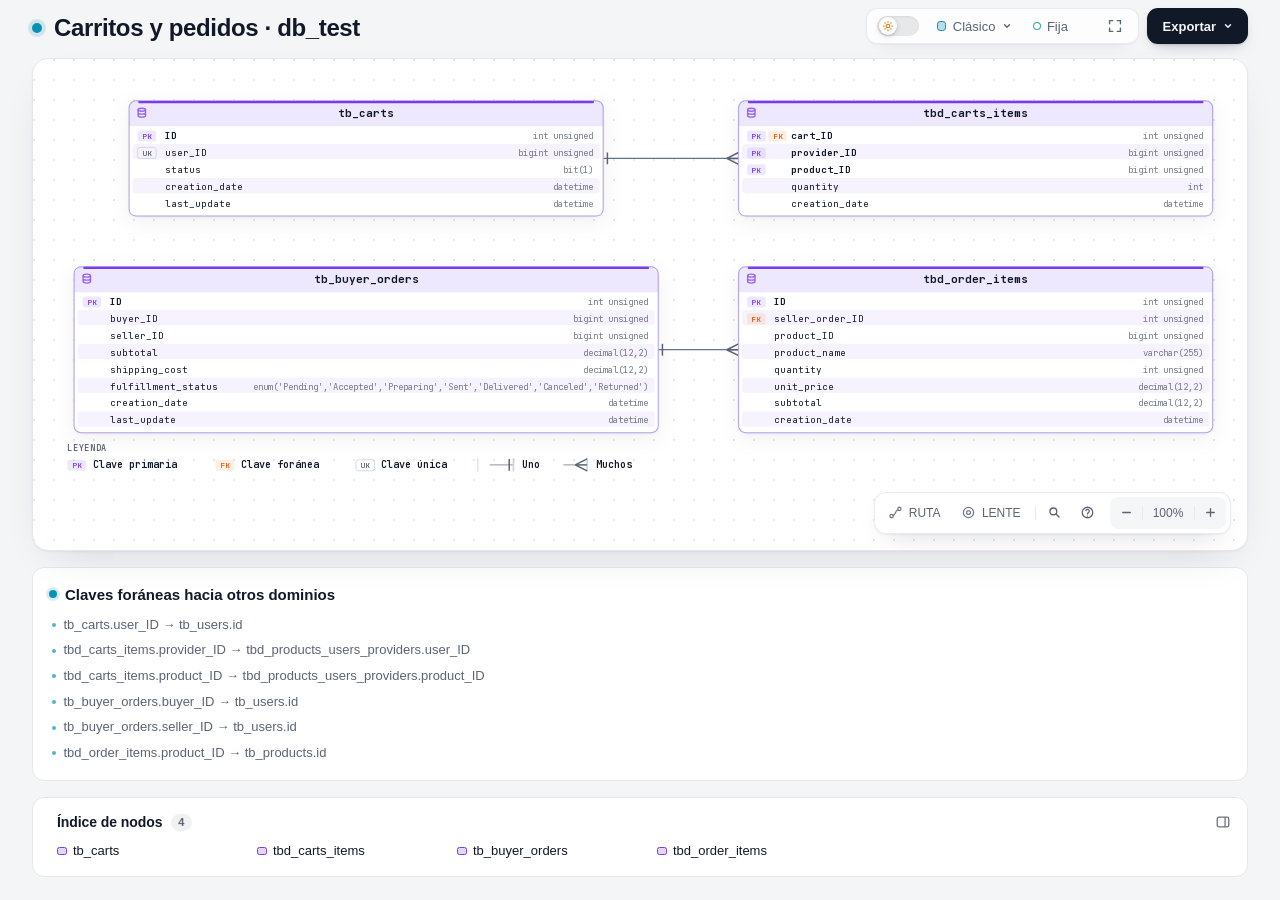
==== commit 473a1d30: "Atlas MySQL · Mejora la navegación de guías y relaciones Añade índices por guía y referencias entre " ====
--- a/Practica03/docs/compra.html
+++ b/Practica03/docs/compra.html
@@ -5,7 +5,7 @@
   <meta name="viewport" content="width=device-width, initial-scale=1.0">
   <meta name="generator" content="archify 3.2.0">
   <meta name="archify-reader-contract" content="declared-wide-v1">
-  <title>MERE 240784 · Compra · Diagrama</title>
+  <title>Carritos y pedidos · db_test · Diagrama</title>
   <script>
     // Resolve the theme before first paint so light-preference users don't
     // see a dark flash. The toolbar script below re-applies with UI state.
@@ -5193,17 +5193,17 @@
            data-preset-badge-blueprint="PLANO / REV 01"
            data-preset-badge-editorial="EDITORIAL / NOTA DE CAMPO">
         <div class="pulse-dot"></div>
-        <h1>MERE 240784 · Compra</h1>
+        <h1>Carritos y pedidos · db_test</h1>
       </div>
     </div>
 
-
+    <script id="archify-source-evidence-data" type="application/json">{"schemaVersion":1,"verified":true,"repository":{"url":"https://github.com/Jael240784/Practicas_BDN_240784","revision":"ca8ebcf6591b555657368446ea8c1a34d00db0ba","shortRevision":"ca8ebcf","label":"Jael240784/Practicas_BDN_240784","href":"https://github.com/Jael240784/Practicas_BDN_240784/tree/ca8ebcf6591b555657368446ea8c1a34d00db0ba"},"referenceCount":4,"nodes":{"tb_carts":[{"path":"Practica03/docs/diccionario.md","line":36,"endLine":45,"label":"Metadatos del esquema","href":"https://github.com/Jael240784/Practicas_BDN_240784/blob/ca8ebcf6591b555657368446ea8c1a34d00db0ba/Practica03/docs/diccionario.md#L36-L45"}],"tbd_carts_items":[{"path":"Practica03/docs/diccionario.md","line":269,"endLine":278,"label":"Metadatos del esquema","href":"https://github.com/Jael240784/Practicas_BDN_240784/blob/ca8ebcf6591b555657368446ea8c1a34d00db0ba/Practica03/docs/diccionario.md#L269-L278"}],"tb_buyer_orders":[{"path":"Practica03/docs/diccionario.md","line":7,"endLine":19,"label":"Metadatos del esquema","href":"https://github.com/Jael240784/Practicas_BDN_240784/blob/ca8ebcf6591b555657368446ea8c1a34d00db0ba/Practica03/docs/diccionario.md#L7-L19"}],"tbd_order_items":[{"path":"Practica03/docs/diccionario.md","line":279,"endLine":291,"label":"Metadatos del esquema","href":"https://github.com/Jael240784/Practicas_BDN_240784/blob/ca8ebcf6591b555657368446ea8c1a34d00db0ba/Practica03/docs/diccionario.md#L279-L291"}]}}</script>
     <script id="archify-i18n-data" type="application/json">{"locale":"es","messages":{"viewer.kind.frontend":"Frontend","viewer.kind.backend":"Backend","viewer.kind.database":"Base de datos","viewer.kind.cloud":"Nube","viewer.kind.security":"Seguridad","viewer.kind.messagebus":"Bus de mensajes","viewer.kind.external":"Externo","viewer.kind.neutral":"Neutral","viewer.kind.node":"Nodo","viewer.kind.start":"Inicio","viewer.kind.active":"Activo","viewer.kind.waiting":"En espera","viewer.kind.decision":"Decisión","viewer.kind.success":"Éxito","viewer.kind.failure":"Fallo","viewer.toolbar.actions":"Acciones del diagrama","viewer.theme.toggle.title":"Cambiar tema (T)","viewer.theme.toggle":"Cambiar tema de color","viewer.theme.dark":"Oscuro","viewer.theme.light":"Claro","viewer.preset.choose.title":"Elegir estilo visual (S alterna)","viewer.preset.choose":"Elegir estilo visual","viewer.preset.style":"Estilo","viewer.preset.menu":"Estilo visual","viewer.preset.identity":"Identidad visual","viewer.preset.cycles":"alterna","viewer.preset.classic":"Clásico","viewer.preset.classic.short":"Clásico","viewer.preset.classic.hint":"Predeterminado técnico estable","viewer.preset.flow":"Flujo de señal","viewer.preset.flow.short":"Flujo","viewer.preset.flow.hint":"Presentación con énfasis en el movimiento","viewer.preset.blueprint":"Plano","viewer.preset.blueprint.hint":"Revisión de ingeniería","viewer.preset.editorial":"Editorial","viewer.preset.editorial.hint":"Notas de publicación y lanzamiento","viewer.preset.badge.signalFlow":"FLUJO DE SEÑAL","viewer.preset.badge.blueprint":"PLANO / REV 01","viewer.preset.badge.editorial":"EDITORIAL / NOTA DE CAMPO","viewer.preset.badge.editorialPlate":"ARCHIFY / LÁMINA 04","viewer.preset.current":"Estilo visual: {style}. Elegir estilo visual","viewer.motion.live":"Activa","viewer.motion.still":"Fija","viewer.motion.pause":"Pausar animación","viewer.motion.resume":"Reanudar animación","viewer.motion.reduced":"Animación pausada por la preferencia de movimiento reducido","viewer.motion.hidden":"Animación pausada mientras esta página está oculta","viewer.motion.yielding":"Pausar animación; cediendo a {owner}","viewer.motion.yielding.title":"Vista previa en vivo activada · cediendo a {owner}","viewer.owner.route":"Sonda de ruta","viewer.owner.lens":"Lente semántico","viewer.owner.relationship":"Vista previa de relación","viewer.owner.intent":"Traza de intención","viewer.owner.focus":"enfoque semántico","viewer.owner.legend":"vista previa de la leyenda","viewer.owner.reader":"interacción del lector","viewer.present.enter":"Entrar al modo presentación","viewer.present.enter.title":"Modo presentación (F)","viewer.present.exit":"Salir del modo presentación","viewer.present.exit.title":"Salir del modo presentación (F o Escape)","viewer.present.present":"Presentar","viewer.present.exit.label":"Salir","viewer.export.button":"Exportar","viewer.export.button.title":"Exportar diagrama (E)","viewer.export.diagram":"Exportar diagrama","viewer.export.menu":"Exportar","viewer.export.subtitle":"Salidas portables y limpias","viewer.export.share":"Compartir","viewer.export.shareCard":"Tarjeta para compartir","viewer.export.routeShareCard":"Tarjeta de ruta para compartir","viewer.export.reachShareCard":"Tarjeta de alcance para compartir","viewer.export.copyDiagram":"Copiar diagrama","viewer.export.clipboardPng":"PNG al portapapeles","viewer.export.raster":"Imágenes rasterizadas","viewer.export.image":"Imagen","viewer.export.lossless":"Imagen sin pérdida","viewer.export.compact":"Imagen compacta","viewer.export.modern":"Imagen moderna","viewer.export.vectorMotion":"Vector y movimiento","viewer.export.vectorMotion.heading":"Vector y movimiento","viewer.export.editable":"Vector editable","viewer.export.svg.auto":"SVG · Auto","viewer.export.svg.auto.hint":"Coincide con el tema del host","viewer.export.svg.light":"SVG · Claro","viewer.export.svg.light.hint":"Siempre claro","viewer.export.svg.dark":"SVG · Oscuro","viewer.export.svg.dark.hint":"Siempre oscuro","viewer.export.motion6s":"Movimiento de 6 s","viewer.export.unsupported":"No compatible con este navegador","viewer.export.clipboardUnsupported":"Este navegador no admite escribir imágenes en el portapapeles","viewer.export.clipboardUnsupported.short":"Escritura de imágenes en el portapapeles no admitida en este navegador.","viewer.export.motionUnavailable":"Captura de movimiento no disponible en este navegador","viewer.export.webmUnavailable":"WebM no disponible en este navegador","viewer.export.failed":"Falló la exportación: {message}","viewer.export.unknownVariant":"Variante de tarjeta para compartir desconocida: {variant}","viewer.export.routeRequired":"Traza una ruta antes de exportar una tarjeta de ruta para compartir","viewer.export.reachRequired":"Traza el alcance definido antes de exportar una tarjeta de alcance para compartir","viewer.export.unknown":"desconocido","viewer.export.routeFailed":"Falló la exportación de la tarjeta de ruta para compartir: {message}","viewer.export.reachFailed":"Falló la exportación de la tarjeta de alcance para compartir: {message}","viewer.export.copyFailed":"Error al copiar: {message}","viewer.export.copiedPng":"PNG copiado al portapapeles","viewer.export.downloadedRoute":"Tarjeta de ruta para compartir descargada","viewer.export.downloadedReach":"Tarjeta de alcance para compartir descargada","viewer.export.downloadedWebm":"WebM descargado","viewer.export.recording":"Grabando 6 segundos de movimiento…","viewer.export.card.routeSummary.one":"Ruta: {source} → {target} · {count} paso","viewer.export.card.routeSummary.other":"Ruta: {source} → {target} · {count} pasos","viewer.export.card.reachSummary":"Alcance definido {direction} desde {origin} · {nodes} · {links} · máx {hops}","viewer.export.card.node.one":"{count} nodo","viewer.export.card.node.other":"{count} nodos","viewer.export.card.link.one":"{count} enlace","viewer.export.card.link.other":"{count} enlaces","viewer.export.card.hop.one":"{count} salto","viewer.export.card.hop.other":"{count} saltos","viewer.export.card.routeBadge":"ARCHIFY · RUTA · {hops}","viewer.export.card.reachBadge":"ARCHIFY · ALCANCE {direction}","viewer.export.direction.upstream":"Ascendente","viewer.export.direction.downstream":"Descendente","viewer.export.error.canvasUnavailable":"Lienzo no disponible para {label}","viewer.export.error.contextUnavailable":"Contexto de lienzo 2D no disponible para {label}","viewer.export.error.toBlobUnavailable":"canvas.toBlob no disponible para {label}","viewer.export.error.toBlobNull":"canvas.toBlob no devolvió datos para {label}","viewer.export.error.variantsCombined":"Las variantes de tarjeta para compartir no se pueden combinar","viewer.export.error.viewerState":"La exportación de la tarjeta para compartir no pudo quitar el estado temporal del visor","viewer.export.error.routeState":"La exportación de la tarjeta de ruta no pudo preservar la ruta resuelta de forma segura","viewer.export.error.reachState":"La exportación de la tarjeta de alcance no pudo preservar el alcance definido de forma segura","viewer.export.error.webmRequirements":"La exportación de movimiento WebM requiere una animación de traza y compatibilidad del navegador con MediaRecorder","viewer.export.error.mediaRecorder":"MediaRecorder falló","viewer.export.error.emptyWebm":"MediaRecorder produjo un WebM vacío","viewer.export.error.webmBackground":"No se pudo cargar el fondo SVG para la exportación WebM","viewer.guide.title":"Explorar este sistema","viewer.focus.selectedNodes":"{count} nodos seleccionados","viewer.guide.eyebrow":"Guía del diagrama","viewer.guide.close":"Cerrar la guía del diagrama","viewer.guide.inspecting":"Inspeccionando la semántica compilada","viewer.guide.actions":"Acciones de exploración del diagrama","viewer.guide.find":"Buscar cualquier nodo","viewer.guide.find.hint":"Busca por etiquetas, responsabilidades, tipos e IDs estables.","viewer.guide.route":"Trazar una ruta","viewer.guide.route.aria":"Trazar una ruta dirigida","viewer.guide.route.hint":"Pregunta cómo se conectan dos nodos semánticos en el sentido definido.","viewer.guide.map":"Ver todo el sistema","viewer.guide.map.hint":"Abre el Radar semántico con un viewport en vivo y nodos estables.","viewer.guide.lens":"Comparar tipos semánticos","viewer.guide.lens.hint":"Cuenta roles, revela su tráfico y compara enlaces directos definidos.","viewer.guide.present":"Entrar al modo presentación","viewer.guide.present.hint":"Dale al diagrama en vivo todo el viewport sin cambiar la exportación.","viewer.guide.shortcuts":"Atajos de teclado adicionales","viewer.guide.shortcut.export":"Exportar","viewer.guide.shortcut.theme":"Tema","viewer.guide.shortcut.style":"Estilo","viewer.guide.shortcut.reset":"Restablecer","viewer.guide.shortcut.zoomIn":"Acercar","viewer.guide.shortcut.zoomOut":"Alejar","viewer.guide.shortcut.close":"Cerrar","viewer.guide.credit":"¿Te resulta útil Archify? Una estrella en GitHub ayuda","viewer.guide.star":"Star","viewer.guide.facts":"{nodes} · {relationships}","viewer.guide.fact.node.one":"{count} nodo semántico","viewer.guide.fact.node.other":"{count} nodos semánticos","viewer.guide.fact.relationship.one":"{count} relación","viewer.guide.fact.relationship.other":"{count} relaciones","viewer.guide.open":"Abrir la guía del diagrama","viewer.finder.title":"Buscar un nodo","viewer.finder.close":"Cerrar el buscador de nodos","viewer.finder.placeholder":"Buscar etiquetas o IDs","viewer.finder.search":"Buscar nodos del diagrama","viewer.finder.results":"Nodos del diagrama","viewer.finder.empty":"No hay nodos coincidentes","viewer.finder.result.focus":"Enfocar {label}","viewer.finder.result.routeStart":"Elegir {label} como inicio de la ruta","viewer.finder.result.routeTarget":"Elegir {label} como destino de la ruta, {links}","viewer.finder.status.empty":"No hay nodos coincidentes","viewer.finder.status.count.one":"{count} nodo coincidente","viewer.finder.status.count.other":"{count} nodos coincidentes","viewer.finder.noun.nodes":"nodos","viewer.finder.link.one":"{count} enlace","viewer.finder.link.other":"{count} enlaces","viewer.finder.result.focus.one":"Enfocar {label}, {count} conexión relacionada","viewer.finder.result.focus.other":"Enfocar {label}, {count} conexiones relacionadas","viewer.finder.status.filtered":"{visible} de {available} {noun}","viewer.finder.status.all":"{available} {noun}","viewer.passport.eyebrow":"Pasaporte semántico","viewer.passport.metadata":"Metadatos del nodo","viewer.passport.evidence":"Evidencia de fuente verificada","viewer.passport.verified":"Fuente verificada","viewer.passport.verificationScope":"Verificado contra el Git local en la revisión fijada. No se ha comprobado el acceso remoto.","viewer.passport.reach":"Alcance definido","viewer.passport.reach.trace":"Trazar la alcanzabilidad definida","viewer.passport.upstream":"Ascendente","viewer.passport.downstream":"Descendente","viewer.passport.upstream.trace":"Trazar la alcanzabilidad definida ascendente","viewer.passport.downstream.trace":"Trazar la alcanzabilidad definida descendente","viewer.passport.close":"Cerrar el pasaporte semántico","viewer.passport.move":"Mover el pasaporte semántico. Arrastra, usa las flechas o pulsa Inicio para restablecer.","viewer.passport.copy":"Copiar enlace","viewer.passport.copy.focus":"Copiar enlace al nodo enfocado","viewer.passport.relations":"Relaciones","viewer.passport.relations.show":"Mostrar relaciones conectadas","viewer.passport.relations.hide":"Ocultar relaciones conectadas","viewer.passport.relations.list":"Relaciones conectadas","viewer.passport.copyRelation":"Copiar relación","viewer.passport.copyNode":"Copiar nodo","viewer.passport.copyPinned":"Copiar enlace a la relación fijada","viewer.passport.copySource":"Copiar enlace al nodo de origen","viewer.passport.copy.focused.success":"Enlace del nodo enfocado copiado","viewer.passport.copy.pinned.success":"Enlace de la relación fijada copiado","viewer.passport.copy.focused.failed":"No se pudo copiar el enlace del nodo enfocado","viewer.passport.copy.pinned.failed":"No se pudo copiar el enlace de la relación fijada","viewer.passport.relationship.none":"No hay relaciones conectadas","viewer.passport.relationship.count.one":"{count} relación","viewer.passport.relationship.count.other":"{count} relaciones","viewer.passport.relationship.show.one":"Mostrar {count} relación conectada","viewer.passport.relationship.show.other":"Mostrar {count} relaciones conectadas","viewer.passport.relationship.summary":"{out} salientes · {in} entrantes{loops}","viewer.passport.relationship.loops":" · {count} bucle","viewer.passport.relationship.explorer":"Explorador de relaciones directas","viewer.passport.relationship.help":"Usa las flechas para explorar las relaciones. Pulsa Enter o Espacio para fijar detalles; Escape las borra.","viewer.passport.relationship.loopsBack":"vuelve sobre sí mismo","viewer.passport.relationship.connectsTo":"conecta a","viewer.passport.relationship.connectsFrom":"conecta desde","viewer.passport.relationship.pinned":"Relación fijada · {from} → {to} · {label}","viewer.passport.relationship.inspect":"Inspeccionar relación {index} de {total}: {from} a {to}, {label}. Pulsa Enter para ver detalles.","viewer.passport.relationship.group.out":"Salientes","viewer.passport.relationship.group.in":"Entrantes","viewer.passport.relationship.group.loop":"Bucles propios","viewer.passport.relationship.row":"{group}: {relationship}, {neighbor}","viewer.passport.relationship.direction.out":"SAL →","viewer.passport.relationship.direction.in":"← ENT","viewer.passport.relationship.direction.loop":"BUCLE","viewer.passport.sourceCount.one":"{count} referencia de fuente verificada","viewer.passport.sourceCount.other":"{count} referencias de fuente verificadas","viewer.passport.repository.open":"Abrir la revisión verificada del repositorio {revision}","viewer.passport.source.open":"Abrir la fuente verificada {path} en la revisión {revision}","viewer.passport.source.openLink":"Abrir ↗","viewer.passport.reach.upstream.one":"Trazar {count} nodo definido ascendente","viewer.passport.reach.upstream.other":"Trazar {count} nodos definidos ascendentes","viewer.passport.reach.downstream.one":"Trazar {count} nodo definido descendente","viewer.passport.reach.downstream.other":"Trazar {count} nodos definidos descendentes","viewer.passport.reach.noUpstream":"No hay nodos definidos ascendentes","viewer.passport.reach.noDownstream":"No hay nodos definidos descendentes","viewer.passport.reach.status":"{direction} · {nodes} nodos · {links} enlaces · máx {hops} saltos","viewer.route.eyebrow":"Ruta","viewer.route.start":"Haz clic donde empieza la ruta","viewer.route.start.find":"Buscar inicio","viewer.route.start.find.aria":"Buscar un inicio de ruta","viewer.route.copy":"Copiar enlace","viewer.route.copy.aria":"Copiar enlace a la ruta trazada","viewer.route.clear":"Borrar","viewer.route.clear.aria":"Borrar la sonda de ruta","viewer.route.traced":"Ruta","viewer.route.pickTwo":"Haz clic en dos nodos del diagrama","viewer.route.pickOne":"Haz clic en un nodo del diagrama","viewer.route.controls":"Controles del recorrido de la ruta","viewer.route.previous":"Posición anterior de la ruta","viewer.route.play":"Reproducir el recorrido de la ruta","viewer.route.pause":"Pausar el recorrido de la ruta","viewer.route.replay":"Repetir el recorrido de la ruta","viewer.route.next":"Posición siguiente de la ruta","viewer.route.journey":"Recorrido","viewer.route.pause.label":"Pausar","viewer.route.replay.label":"Repetir","viewer.route.overview":"Vista general","viewer.route.overview.aria":"Mostrar la vista general completa de la ruta","viewer.route.instructions":"Haz clic en un inicio y luego en un final. La ruta sigue las flechas.","viewer.route.destination":"¿Dónde termina la ruta desde {label}?","viewer.route.destination.find":"Buscar destino","viewer.route.destination.find.aria":"Buscar un destino de ruta alcanzable","viewer.route.differentDestination":"Elige un destino diferente","viewer.route.distinct":"Elige dos nodos distintos.","viewer.route.unreachable":"No se llega a {label} desde aquí","viewer.route.unreachable.detail":"No se llega a {target} desde {source} siguiendo las flechas. Elige un nodo resaltado.","viewer.route.start.instructions":"Luego elige el final. Solo se iluminan los nodos alcanzables.","viewer.route.copy.success":"Enlace de la ruta trazada copiado","viewer.route.copy.failed":"No se pudo copiar el enlace de la ruta trazada","viewer.route.position":"Posición de la ruta {index} de {total}: {label}","viewer.route.step":"Paso {index} de {total} · {phase} · {label}","viewer.route.motionRequired":"El recorrido automático requiere la animación Activa","viewer.route.trigger.clear":"Borrar la ruta trazada","viewer.route.overview.status":"{nodes} · {hops} · ruta más corta","viewer.route.overview.node.one":"{count} nodo","viewer.route.overview.node.other":"{count} nodos","viewer.route.overview.hop.one":"{count} paso","viewer.route.overview.hop.other":"{count} pasos","viewer.route.phase.playing":"Reproduciendo","viewer.route.phase.complete":"Completo","viewer.route.phase.inspecting":"Inspeccionando","viewer.route.destination.count.one":"{count} nodo alcanzable está resaltado. Haz clic en él.","viewer.route.destination.count.other":"{count} nodos alcanzables están resaltados. Haz clic en uno.","viewer.route.noOutgoing":"Ninguna flecha sale de este nodo. Bórralo y elige otro inicio.","viewer.route.result.title":"{source} a {target}","viewer.route.finder.source.title":"Elegir el inicio de la ruta","viewer.route.finder.source.placeholder":"Buscar orígenes de ruta","viewer.route.finder.source.empty":"No hay orígenes de ruta coincidentes","viewer.route.finder.source.results":"Nodos que pueden iniciar una ruta","viewer.route.finder.source.noun":"orígenes de ruta","viewer.route.finder.source.badge":"inicio","viewer.route.finder.target.title":"Destino desde {label}","viewer.route.finder.target.placeholder":"Buscar destinos alcanzables","viewer.route.finder.target.empty":"No hay destinos alcanzables coincidentes","viewer.route.finder.target.results":"Destinos de ruta alcanzables","viewer.route.finder.target.noun":"destinos alcanzables","viewer.route.hop.one":"{count} salto","viewer.route.hop.other":"{count} saltos","viewer.lens.eyebrow":"Lente semántico","viewer.lens.title":"Comparar roles del sistema","viewer.lens.close":"Cerrar el lente semántico","viewer.lens.instruction":"Elige hasta dos tipos semánticos. Uno revela su tráfico real; dos comparan solo las relaciones directas definidas.","viewer.lens.kinds":"Tipos semánticos","viewer.lens.choose":"Elige un tipo para inspeccionar sus nodos y las relaciones que lo tocan.","viewer.lens.copy":"Copiar enlace al lente semántico","viewer.lens.clear":"Borrar el lente semántico","viewer.lens.open":"Abrir el lente semántico","viewer.lens.openActive":"Abrir el lente semántico activo","viewer.lens.legend":"Leyenda semántica","viewer.lens.legend.inspect.one":"Inspeccionar {label}, {count} nodo","viewer.lens.legend.inspect.other":"Inspeccionar {label}, {count} nodos","viewer.lens.kind.count.one":"{label}, {count} nodo","viewer.lens.kind.count.other":"{label}, {count} nodos","viewer.lens.compare.one":"{first} → {second}: {forward} · {second} → {first}: {reverse} · {count} relación directa","viewer.lens.compare.other":"{first} → {second}: {forward} · {second} → {first}: {reverse} · {count} relaciones directas","viewer.lens.single":"{nodes} · {relationships} · los pares conectados permanecen visibles","viewer.lens.node.one":"{count} nodo {label}","viewer.lens.node.other":"{count} nodos {label}","viewer.lens.relationship.one":"{count} relación en contacto","viewer.lens.relationship.other":"{count} relaciones en contacto","viewer.radar.title":"Radar semántico","viewer.radar.building":"Construyendo la vista general","viewer.radar.openFull":"Abrir el radar semántico completo","viewer.radar.open":"Abrir el radar","viewer.radar.close":"Cerrar el radar semántico","viewer.radar.surface":"Vista general del diagrama. Haz clic en un nodo para enfocarlo, o usa las flechas para desplazarte.","viewer.radar.click":"Clic en el nodo","viewer.radar.drag":"Arrastra para desplazar","viewer.radar.space":"El radar semántico necesita más espacio de MAPA.","viewer.radar.nodes":"Nodos del radar del diagrama semántico","viewer.radar.focus":"Enfocar {label} desde el Radar semántico","viewer.radar.status":"{count} nodos · {viewport}","viewer.radar.fullMap":"{count} nodos · mapa completo","viewer.radar.compacted":"Radar compactado para no tapar el Pasaporte semántico ni los controles de MAPA.","viewer.radar.cancelWaiting":"Cancelar la espera del radar semántico por más espacio de MAPA","viewer.radar.needsSpace":"El radar semántico necesita más espacio de MAPA visible","viewer.radar.viewport.full":"mapa completo","viewer.radar.viewport.width":"{percent}% de ancho","viewer.radar.viewport.scale":"{percent}% del viewport","viewer.nav.controls":"Controles de vista del diagrama","viewer.nav.route":"Trazar una ruta dirigida","viewer.nav.route.title":"Trazar ruta (R)","viewer.nav.route.short":"RUTA","viewer.nav.radar":"Abrir el radar semántico","viewer.nav.radar.title":"Radar semántico (M)","viewer.nav.radar.short":"MAPA","viewer.nav.lens":"Abrir el lente semántico","viewer.nav.lens.title":"Lente semántico (L)","viewer.nav.lens.short":"LENTE","viewer.nav.find":"Buscar un nodo","viewer.nav.find.title":"Buscar un nodo (/)","viewer.outline.title":"Índice de nodos","viewer.rail.show":"Notas e índice","viewer.rail.controls":"Panel lateral","viewer.rail.collapse":"Contraer panel lateral","viewer.rail.bottom":"Mover el panel debajo","viewer.rail.right":"Mover el panel al lado","viewer.nav.guide":"Abrir la guía del diagrama","viewer.nav.guide.title":"Guía del diagrama (?)","viewer.nav.zoomOut":"Alejar","viewer.nav.zoomOut.title":"Alejar (-)","viewer.nav.reset":"Restablecer la vista del diagrama","viewer.nav.reset.title":"Restablecer vista (0)","viewer.nav.read":"LEER","viewer.nav.zoomIn":"Acercar","viewer.nav.zoomIn.title":"Acercar (+)","viewer.nav.camera":"{hint}. Restablecer la vista del diagrama","viewer.nav.camera.title":"{semantic}{hint} · restablecer vista (0)","viewer.nav.camera.semantic":"Cámara semántica activa · ","viewer.nav.level.map":"MAPA","viewer.nav.level.read":"LEER","viewer.nav.level.full":"COMPLETO","viewer.nav.level.auto":"AUTO","viewer.nav.detail.map":"Acerca para revelar las etiquetas de relación y el contexto de los nodos","viewer.nav.detail.read":"Acerca de nuevo para revelar etiquetas y anotaciones","viewer.nav.detail.full":"Detalle completo del diagrama","viewer.intent.summary":"{label}. {out} salientes, {in} entrantes{loops}. {total} conexiones. Pulsa Enter para ver detalles.","viewer.intent.loops":", {count} bucle propio","viewer.common.copied":"Copiado","viewer.common.copyFailed":"Error al copiar","viewer.common.copyLink":"Copiar enlace","viewer.common.clear":"Borrar","viewer.common.close":"Cerrar"}}</script>
     <!-- Main Diagram -->
     <div class="diagram-container" data-detail-level="read"
          data-preset-badge-editorial-plate="ARCHIFY / LÁMINA 04">
-      <svg viewBox="0 0 1851 490" role="img" lang="es" aria-labelledby="archify-diagram-title archify-diagram-description" data-animation="trace" data-preset="classic" data-quality-profile="standard" data-erd-ui="cards" data-reader-fit="intrinsic-height" data-reader-min-text="7.5">
-        <title id="archify-diagram-title">MERE 240784 · Compra</title>
+      <svg viewBox="0 0 1401 490" role="img" lang="es" aria-labelledby="archify-diagram-title archify-diagram-description" data-animation="trace" data-preset="classic" data-quality-profile="standard" data-erd-ui="cards" data-reader-fit="intrinsic-height" data-reader-min-text="7.5">
+        <title id="archify-diagram-title">Carritos y pedidos · db_test</title>
         <desc id="archify-diagram-description">Un diagrama de entidad-relación generado por Archify.</desc>
         <!-- Definitions -->
         <defs>
@@ -5292,245 +5292,245 @@
 
 
         <!-- Relationship paths (before entities for correct z-order) -->
-        <path data-edge-from="tbd_carts_items" data-edge-to="tb_carts" data-edge-key="0" data-edge-id="rel_26" data-er-ends="many one" data-composition-points="977,108;882,108" d="M 977 108 L 882 108" class="a-default" data-animate="edge" style="--step:0" stroke-width="1.5" marker-start="url(#er-many-start)" marker-end="url(#er-one-end)"/>
-        <path data-edge-from="tbd_order_items" data-edge-to="tb_buyer_orders" data-edge-key="1" data-edge-id="rel_29" data-er-ends="many one" data-composition-points="977,334;882,334" d="M 977 334 L 882 334" class="a-default" data-animate="edge" style="--step:1" stroke-width="1.5" marker-start="url(#er-many-start)" marker-end="url(#er-one-end)"/>
+        <path data-edge-from="tbd_carts_items" data-edge-to="tb_carts" data-edge-key="0" data-edge-id="rel_26" data-er-ends="many one" data-composition-points="817,108;657,108" d="M 817 108 L 657 108" class="a-default" data-animate="edge" style="--step:0" stroke-width="1.5" marker-start="url(#er-many-start)" marker-end="url(#er-one-end)"/>
+        <path data-edge-from="tbd_order_items" data-edge-to="tb_buyer_orders" data-edge-key="1" data-edge-id="rel_29" data-er-ends="many one" data-composition-points="817,334;722,334" d="M 817 334 L 722 334" class="a-default" data-animate="edge" style="--step:1" stroke-width="1.5" marker-start="url(#er-many-start)" marker-end="url(#er-one-end)"/>
 
         <!-- Entities -->
         <g id="node-tb_carts" data-node-id="tb_carts" data-node-label="tb_carts" tabindex="0" role="button" aria-label="Enfocar tb_carts, Entidad" aria-pressed="false" data-node-kind="database" data-node-context="Entidad" class="er-hue-database">
           <title>tb_carts · Entidad</title>
-          <rect x="32" y="40" width="850" height="136" rx="8" class="c-mask"/>
-          <rect x="32" y="40" width="850" height="136" rx="8" class="c-database er-table" data-animate="node" style="--step:1" stroke-width="1.2"/>
-          <path class="er-table-header" d="M 40 40 H 874 A 8 8 0 0 1 882 48 V 70 H 32 V 48 A 8 8 0 0 1 40 40 Z"/>
-          <path class="er-table-cap" d="M 44 41.4 H 870" stroke-width="2.6" stroke-linecap="round" fill="none"/>
-          <g aria-hidden="true" data-semantic-sigil="database" class="semantic-sigil s-database" transform="translate(40 47) scale(0.875)">
+          <rect x="97" y="40" width="560" height="136" rx="8" class="c-mask"/>
+          <rect x="97" y="40" width="560" height="136" rx="8" class="c-database er-table" data-animate="node" style="--step:1" stroke-width="1.2"/>
+          <path class="er-table-header" d="M 105 40 H 649 A 8 8 0 0 1 657 48 V 70 H 97 V 48 A 8 8 0 0 1 105 40 Z"/>
+          <path class="er-table-cap" d="M 109 41.4 H 645" stroke-width="2.6" stroke-linecap="round" fill="none"/>
+          <g aria-hidden="true" data-semantic-sigil="database" class="semantic-sigil s-database" transform="translate(105 47) scale(0.875)">
             <ellipse cx="8" cy="4" rx="5" ry="2"/>
             <path d="M3 4v8c0 1.1 2.2 2 5 2s5-.9 5-2V4M3 8c0 1.1 2.2 2 5 2s5-.9 5-2"/>
           </g>
-          <text data-node-label="" x="457" y="59" class="t-primary er-title" font-size="13" font-weight="700" text-anchor="middle">tb_carts</text>
-          <line x1="32" y1="70" x2="882" y2="70" class="c-grid er-header-rule" stroke-width="1"/>
+          <text data-node-label="" x="377" y="59" class="t-primary er-title" font-size="13" font-weight="700" text-anchor="middle">tb_carts</text>
+          <line x1="97" y1="70" x2="657" y2="70" class="c-grid er-header-rule" stroke-width="1"/>
           <g data-detail="context" data-er-row="0">
-            <line x1="32" y1="70" x2="882" y2="70" class="c-grid er-row-rule" stroke-width="0.5"/>
-
-            <rect x="42" y="75" width="22" height="13" rx="3" class="er-key-badge" data-er-badge="pk"/><text data-detail="context" x="53" y="85" class="t-database" font-size="9" font-weight="600">PK</text>
-            <text data-detail="context" x="74" y="85" class="t-primary er-name-pk" font-size="11">ID</text>
-            <text data-detail="context" x="870" y="85" class="er-type" font-size="10.5" text-anchor="end">int unsigned</text>
+            <line x1="97" y1="70" x2="657" y2="70" class="c-grid er-row-rule" stroke-width="0.5"/>
+
+            <rect x="107" y="75" width="22" height="13" rx="3" class="er-key-badge" data-er-badge="pk"/><text data-detail="context" x="118" y="85" class="t-database" font-size="9" font-weight="600">PK</text>
+            <text data-detail="context" x="139" y="85" class="t-primary er-name-pk" font-size="11">ID</text>
+            <text data-detail="context" x="645" y="85" class="er-type" font-size="10.5" text-anchor="end">int unsigned</text>
           </g>
           <g data-detail="context" data-er-row="1">
-            <line x1="32" y1="90" x2="882" y2="90" class="c-grid er-row-rule" stroke-width="0.5"/>
-            <rect x="36" y="91" width="842" height="18" rx="4" class="er-zebra"/>
-            <rect x="42" y="95" width="22" height="13" rx="3" class="er-key-badge" data-er-badge="uk"/><text data-detail="context" x="53" y="105" class="t-muted" font-size="9" font-weight="600">UK</text>
-            <text data-detail="context" x="74" y="105" class="t-primary" font-size="11">user_ID</text>
-            <text data-detail="context" x="870" y="105" class="er-type" font-size="10.5" text-anchor="end">bigint unsigned</text>
+            <line x1="97" y1="90" x2="657" y2="90" class="c-grid er-row-rule" stroke-width="0.5"/>
+            <rect x="101" y="91" width="552" height="18" rx="4" class="er-zebra"/>
+            <rect x="107" y="95" width="22" height="13" rx="3" class="er-key-badge" data-er-badge="uk"/><text data-detail="context" x="118" y="105" class="t-muted" font-size="9" font-weight="600">UK</text>
+            <text data-detail="context" x="139" y="105" class="t-primary" font-size="11">user_ID</text>
+            <text data-detail="context" x="645" y="105" class="er-type" font-size="10.5" text-anchor="end">bigint unsigned</text>
           </g>
           <g data-detail="context" data-er-row="2">
-            <line x1="32" y1="110" x2="882" y2="110" class="c-grid er-row-rule" stroke-width="0.5"/>
-
-
-            <text data-detail="context" x="74" y="125" class="t-primary" font-size="11">status</text>
-            <text data-detail="context" x="870" y="125" class="er-type" font-size="10.5" text-anchor="end">bit(1)</text>
+            <line x1="97" y1="110" x2="657" y2="110" class="c-grid er-row-rule" stroke-width="0.5"/>
+
+
+            <text data-detail="context" x="139" y="125" class="t-primary" font-size="11">status</text>
+            <text data-detail="context" x="645" y="125" class="er-type" font-size="10.5" text-anchor="end">bit(1)</text>
           </g>
           <g data-detail="context" data-er-row="3">
-            <line x1="32" y1="130" x2="882" y2="130" class="c-grid er-row-rule" stroke-width="0.5"/>
-            <rect x="36" y="131" width="842" height="18" rx="4" class="er-zebra"/>
-
-            <text data-detail="context" x="74" y="145" class="t-primary" font-size="11">creation_date</text>
-            <text data-detail="context" x="870" y="145" class="er-type" font-size="10.5" text-anchor="end">datetime</text>
+            <line x1="97" y1="130" x2="657" y2="130" class="c-grid er-row-rule" stroke-width="0.5"/>
+            <rect x="101" y="131" width="552" height="18" rx="4" class="er-zebra"/>
+
+            <text data-detail="context" x="139" y="145" class="t-primary" font-size="11">creation_date</text>
+            <text data-detail="context" x="645" y="145" class="er-type" font-size="10.5" text-anchor="end">datetime</text>
           </g>
           <g data-detail="context" data-er-row="4">
-            <line x1="32" y1="150" x2="882" y2="150" class="c-grid er-row-rule" stroke-width="0.5"/>
-
-
-            <text data-detail="context" x="74" y="165" class="t-primary" font-size="11">last_update</text>
-            <text data-detail="context" x="870" y="165" class="er-type" font-size="10.5" text-anchor="end">datetime</text>
+            <line x1="97" y1="150" x2="657" y2="150" class="c-grid er-row-rule" stroke-width="0.5"/>
+
+
+            <text data-detail="context" x="139" y="165" class="t-primary" font-size="11">last_update</text>
+            <text data-detail="context" x="645" y="165" class="er-type" font-size="10.5" text-anchor="end">datetime</text>
           </g>
         </g>
 
         <g id="node-tbd_carts_items" data-node-id="tbd_carts_items" data-node-label="tbd_carts_items" tabindex="0" role="button" aria-label="Enfocar tbd_carts_items, Entidad" aria-pressed="false" data-node-kind="database" data-node-context="Entidad" class="er-hue-database">
           <title>tbd_carts_items · Entidad</title>
-          <rect x="977" y="40" width="850" height="136" rx="8" class="c-mask"/>
-          <rect x="977" y="40" width="850" height="136" rx="8" class="c-database er-table" data-animate="node" style="--step:0" stroke-width="1.2"/>
-          <path class="er-table-header" d="M 985 40 H 1819 A 8 8 0 0 1 1827 48 V 70 H 977 V 48 A 8 8 0 0 1 985 40 Z"/>
-          <path class="er-table-cap" d="M 989 41.4 H 1815" stroke-width="2.6" stroke-linecap="round" fill="none"/>
-          <g aria-hidden="true" data-semantic-sigil="database" class="semantic-sigil s-database" transform="translate(985 47) scale(0.875)">
+          <rect x="817" y="40" width="560" height="136" rx="8" class="c-mask"/>
+          <rect x="817" y="40" width="560" height="136" rx="8" class="c-database er-table" data-animate="node" style="--step:0" stroke-width="1.2"/>
+          <path class="er-table-header" d="M 825 40 H 1369 A 8 8 0 0 1 1377 48 V 70 H 817 V 48 A 8 8 0 0 1 825 40 Z"/>
+          <path class="er-table-cap" d="M 829 41.4 H 1365" stroke-width="2.6" stroke-linecap="round" fill="none"/>
+          <g aria-hidden="true" data-semantic-sigil="database" class="semantic-sigil s-database" transform="translate(825 47) scale(0.875)">
             <ellipse cx="8" cy="4" rx="5" ry="2"/>
             <path d="M3 4v8c0 1.1 2.2 2 5 2s5-.9 5-2V4M3 8c0 1.1 2.2 2 5 2s5-.9 5-2"/>
           </g>
-          <text data-node-label="" x="1402" y="59" class="t-primary er-title" font-size="13" font-weight="700" text-anchor="middle">tbd_carts_items</text>
-          <line x1="977" y1="70" x2="1827" y2="70" class="c-grid er-header-rule" stroke-width="1"/>
+          <text data-node-label="" x="1097" y="59" class="t-primary er-title" font-size="13" font-weight="700" text-anchor="middle">tbd_carts_items</text>
+          <line x1="817" y1="70" x2="1377" y2="70" class="c-grid er-header-rule" stroke-width="1"/>
           <g data-detail="context" data-er-row="0">
-            <line x1="977" y1="70" x2="1827" y2="70" class="c-grid er-row-rule" stroke-width="0.5"/>
-
-            <rect x="987" y="75" width="22" height="13" rx="3" class="er-key-badge" data-er-badge="pk"/><text data-detail="context" x="998" y="85" class="t-database" font-size="9" font-weight="600">PK</text><rect x="1012" y="75" width="22" height="13" rx="3" class="er-key-badge" data-er-badge="fk"/><text data-detail="context" x="1023" y="85" class="t-messagebus" font-size="9" font-weight="600">FK</text>
-            <text data-detail="context" x="1039" y="85" class="t-primary er-name-pk" font-size="11">cart_ID</text>
-            <text data-detail="context" x="1815" y="85" class="er-type" font-size="10.5" text-anchor="end">int unsigned</text>
+            <line x1="817" y1="70" x2="1377" y2="70" class="c-grid er-row-rule" stroke-width="0.5"/>
+
+            <rect x="827" y="75" width="22" height="13" rx="3" class="er-key-badge" data-er-badge="pk"/><text data-detail="context" x="838" y="85" class="t-database" font-size="9" font-weight="600">PK</text><rect x="852" y="75" width="22" height="13" rx="3" class="er-key-badge" data-er-badge="fk"/><text data-detail="context" x="863" y="85" class="t-messagebus" font-size="9" font-weight="600">FK</text>
+            <text data-detail="context" x="879" y="85" class="t-primary er-name-pk" font-size="11">cart_ID</text>
+            <text data-detail="context" x="1365" y="85" class="er-type" font-size="10.5" text-anchor="end">int unsigned</text>
           </g>
           <g data-detail="context" data-er-row="1">
-            <line x1="977" y1="90" x2="1827" y2="90" class="c-grid er-row-rule" stroke-width="0.5"/>
-            <rect x="981" y="91" width="842" height="18" rx="4" class="er-zebra"/>
-            <rect x="987" y="95" width="22" height="13" rx="3" class="er-key-badge" data-er-badge="pk"/><text data-detail="context" x="998" y="105" class="t-database" font-size="9" font-weight="600">PK</text>
-            <text data-detail="context" x="1039" y="105" class="t-primary er-name-pk" font-size="11">provider_ID</text>
-            <text data-detail="context" x="1815" y="105" class="er-type" font-size="10.5" text-anchor="end">bigint unsigned</text>
+            <line x1="817" y1="90" x2="1377" y2="90" class="c-grid er-row-rule" stroke-width="0.5"/>
+            <rect x="821" y="91" width="552" height="18" rx="4" class="er-zebra"/>
+            <rect x="827" y="95" width="22" height="13" rx="3" class="er-key-badge" data-er-badge="pk"/><text data-detail="context" x="838" y="105" class="t-database" font-size="9" font-weight="600">PK</text>
+            <text data-detail="context" x="879" y="105" class="t-primary er-name-pk" font-size="11">provider_ID</text>
+            <text data-detail="context" x="1365" y="105" class="er-type" font-size="10.5" text-anchor="end">bigint unsigned</text>
           </g>
           <g data-detail="context" data-er-row="2">
-            <line x1="977" y1="110" x2="1827" y2="110" class="c-grid er-row-rule" stroke-width="0.5"/>
-
-            <rect x="987" y="115" width="22" height="13" rx="3" class="er-key-badge" data-er-badge="pk"/><text data-detail="context" x="998" y="125" class="t-database" font-size="9" font-weight="600">PK</text>
-            <text data-detail="context" x="1039" y="125" class="t-primary er-name-pk" font-size="11">product_ID</text>
-            <text data-detail="context" x="1815" y="125" class="er-type" font-size="10.5" text-anchor="end">bigint unsigned</text>
+            <line x1="817" y1="110" x2="1377" y2="110" class="c-grid er-row-rule" stroke-width="0.5"/>
+
+            <rect x="827" y="115" width="22" height="13" rx="3" class="er-key-badge" data-er-badge="pk"/><text data-detail="context" x="838" y="125" class="t-database" font-size="9" font-weight="600">PK</text>
+            <text data-detail="context" x="879" y="125" class="t-primary er-name-pk" font-size="11">product_ID</text>
+            <text data-detail="context" x="1365" y="125" class="er-type" font-size="10.5" text-anchor="end">bigint unsigned</text>
           </g>
           <g data-detail="context" data-er-row="3">
-            <line x1="977" y1="130" x2="1827" y2="130" class="c-grid er-row-rule" stroke-width="0.5"/>
-            <rect x="981" y="131" width="842" height="18" rx="4" class="er-zebra"/>
-
-            <text data-detail="context" x="1039" y="145" class="t-primary" font-size="11">quantity</text>
-            <text data-detail="context" x="1815" y="145" class="er-type" font-size="10.5" text-anchor="end">int</text>
+            <line x1="817" y1="130" x2="1377" y2="130" class="c-grid er-row-rule" stroke-width="0.5"/>
+            <rect x="821" y="131" width="552" height="18" rx="4" class="er-zebra"/>
+
+            <text data-detail="context" x="879" y="145" class="t-primary" font-size="11">quantity</text>
+            <text data-detail="context" x="1365" y="145" class="er-type" font-size="10.5" text-anchor="end">int</text>
           </g>
           <g data-detail="context" data-er-row="4">
-            <line x1="977" y1="150" x2="1827" y2="150" class="c-grid er-row-rule" stroke-width="0.5"/>
-
-
-            <text data-detail="context" x="1039" y="165" class="t-primary" font-size="11">creation_date</text>
-            <text data-detail="context" x="1815" y="165" class="er-type" font-size="10.5" text-anchor="end">datetime</text>
+            <line x1="817" y1="150" x2="1377" y2="150" class="c-grid er-row-rule" stroke-width="0.5"/>
+
+
+            <text data-detail="context" x="879" y="165" class="t-primary" font-size="11">creation_date</text>
+            <text data-detail="context" x="1365" y="165" class="er-type" font-size="10.5" text-anchor="end">datetime</text>
           </g>
         </g>
 
         <g id="node-tb_buyer_orders" data-node-id="tb_buyer_orders" data-node-label="tb_buyer_orders" tabindex="0" role="button" aria-label="Enfocar tb_buyer_orders, Entidad" aria-pressed="false" data-node-kind="database" data-node-context="Entidad" class="er-hue-database">
           <title>tb_buyer_orders · Entidad</title>
-          <rect x="32" y="236" width="850" height="196" rx="8" class="c-mask"/>
-          <rect x="32" y="236" width="850" height="196" rx="8" class="c-database er-table" data-animate="node" style="--step:2" stroke-width="1.2"/>
-          <path class="er-table-header" d="M 40 236 H 874 A 8 8 0 0 1 882 244 V 266 H 32 V 244 A 8 8 0 0 1 40 236 Z"/>
-          <path class="er-table-cap" d="M 44 237.4 H 870" stroke-width="2.6" stroke-linecap="round" fill="none"/>
+          <rect x="32" y="236" width="690" height="196" rx="8" class="c-mask"/>
+          <rect x="32" y="236" width="690" height="196" rx="8" class="c-database er-table" data-animate="node" style="--step:2" stroke-width="1.2"/>
+          <path class="er-table-header" d="M 40 236 H 714 A 8 8 0 0 1 722 244 V 266 H 32 V 244 A 8 8 0 0 1 40 236 Z"/>
+          <path class="er-table-cap" d="M 44 237.4 H 710" stroke-width="2.6" stroke-linecap="round" fill="none"/>
           <g aria-hidden="true" data-semantic-sigil="database" class="semantic-sigil s-database" transform="translate(40 243) scale(0.875)">
             <ellipse cx="8" cy="4" rx="5" ry="2"/>
             <path d="M3 4v8c0 1.1 2.2 2 5 2s5-.9 5-2V4M3 8c0 1.1 2.2 2 5 2s5-.9 5-2"/>
           </g>
-          <text data-node-label="" x="457" y="255" class="t-primary er-title" font-size="13" font-weight="700" text-anchor="middle">tb_buyer_orders</text>
-          <line x1="32" y1="266" x2="882" y2="266" class="c-grid er-header-rule" stroke-width="1"/>
+          <text data-node-label="" x="377" y="255" class="t-primary er-title" font-size="13" font-weight="700" text-anchor="middle">tb_buyer_orders</text>
+          <line x1="32" y1="266" x2="722" y2="266" class="c-grid er-header-rule" stroke-width="1"/>
           <g data-detail="context" data-er-row="0">
-            <line x1="32" y1="266" x2="882" y2="266" class="c-grid er-row-rule" stroke-width="0.5"/>
+            <line x1="32" y1="266" x2="722" y2="266" class="c-grid er-row-rule" stroke-width="0.5"/>
 
             <rect x="42" y="271" width="22" height="13" rx="3" class="er-key-badge" data-er-badge="pk"/><text data-detail="context" x="53" y="281" class="t-database" font-size="9" font-weight="600">PK</text>
             <text data-detail="context" x="74" y="281" class="t-primary er-name-pk" font-size="11">ID</text>
-            <text data-detail="context" x="870" y="281" class="er-type" font-size="10.5" text-anchor="end">int unsigned</text>
+            <text data-detail="context" x="710" y="281" class="er-type" font-size="10.5" text-anchor="end">int unsigned</text>
           </g>
           <g data-detail="context" data-er-row="1">
-            <line x1="32" y1="286" x2="882" y2="286" class="c-grid er-row-rule" stroke-width="0.5"/>
-            <rect x="36" y="287" width="842" height="18" rx="4" class="er-zebra"/>
+            <line x1="32" y1="286" x2="722" y2="286" class="c-grid er-row-rule" stroke-width="0.5"/>
+            <rect x="36" y="287" width="682" height="18" rx="4" class="er-zebra"/>
 
             <text data-detail="context" x="74" y="301" class="t-primary" font-size="11">buyer_ID</text>
-            <text data-detail="context" x="870" y="301" class="er-type" font-size="10.5" text-anchor="end">bigint unsigned</text>
+            <text data-detail="context" x="710" y="301" class="er-type" font-size="10.5" text-anchor="end">bigint unsigned</text>
           </g>
           <g data-detail="context" data-er-row="2">
-            <line x1="32" y1="306" x2="882" y2="306" class="c-grid er-row-rule" stroke-width="0.5"/>
+            <line x1="32" y1="306" x2="722" y2="306" class="c-grid er-row-rule" stroke-width="0.5"/>
 
 
             <text data-detail="context" x="74" y="321" class="t-primary" font-size="11">seller_ID</text>
-            <text data-detail="context" x="870" y="321" class="er-type" font-size="10.5" text-anchor="end">bigint unsigned</text>
+            <text data-detail="context" x="710" y="321" class="er-type" font-size="10.5" text-anchor="end">bigint unsigned</text>
           </g>
           <g data-detail="context" data-er-row="3">
-            <line x1="32" y1="326" x2="882" y2="326" class="c-grid er-row-rule" stroke-width="0.5"/>
-            <rect x="36" y="327" width="842" height="18" rx="4" class="er-zebra"/>
+            <line x1="32" y1="326" x2="722" y2="326" class="c-grid er-row-rule" stroke-width="0.5"/>
+            <rect x="36" y="327" width="682" height="18" rx="4" class="er-zebra"/>
 
             <text data-detail="context" x="74" y="341" class="t-primary" font-size="11">subtotal</text>
-            <text data-detail="context" x="870" y="341" class="er-type" font-size="10.5" text-anchor="end">decimal(12,2)</text>
+            <text data-detail="context" x="710" y="341" class="er-type" font-size="10.5" text-anchor="end">decimal(12,2)</text>
           </g>
           <g data-detail="context" data-er-row="4">
-            <line x1="32" y1="346" x2="882" y2="346" class="c-grid er-row-rule" stroke-width="0.5"/>
+            <line x1="32" y1="346" x2="722" y2="346" class="c-grid er-row-rule" stroke-width="0.5"/>
 
 
             <text data-detail="context" x="74" y="361" class="t-primary" font-size="11">shipping_cost</text>
-            <text data-detail="context" x="870" y="361" class="er-type" font-size="10.5" text-anchor="end">decimal(12,2)</text>
+            <text data-detail="context" x="710" y="361" class="er-type" font-size="10.5" text-anchor="end">decimal(12,2)</text>
           </g>
           <g data-detail="context" data-er-row="5">
-            <line x1="32" y1="366" x2="882" y2="366" class="c-grid er-row-rule" stroke-width="0.5"/>
-            <rect x="36" y="367" width="842" height="18" rx="4" class="er-zebra"/>
+            <line x1="32" y1="366" x2="722" y2="366" class="c-grid er-row-rule" stroke-width="0.5"/>
+            <rect x="36" y="367" width="682" height="18" rx="4" class="er-zebra"/>
 
             <text data-detail="context" x="74" y="381" class="t-primary" font-size="11">fulfillment_status</text>
-            <text data-detail="context" x="870" y="381" class="er-type" font-size="10.5" text-anchor="end">enum(&#39;Pending&#39;,&#39;Accepted&#39;,&#39;Preparing&#39;,&#39;Sent&#39;,&#39;Delivered&#39;,&#39;Canceled&#39;,&#39;Returned&#39;)</text>
+            <text data-detail="context" x="710" y="381" class="er-type" font-size="10.5" text-anchor="end">enum(&#39;Pending&#39;,&#39;Accepted&#39;,&#39;Preparing&#39;,&#39;Sent&#39;,&#39;Delivered&#39;,&#39;Canceled&#39;,&#39;Returned&#39;)</text>
           </g>
           <g data-detail="context" data-er-row="6">
-            <line x1="32" y1="386" x2="882" y2="386" class="c-grid er-row-rule" stroke-width="0.5"/>
+            <line x1="32" y1="386" x2="722" y2="386" class="c-grid er-row-rule" stroke-width="0.5"/>
 
 
             <text data-detail="context" x="74" y="401" class="t-primary" font-size="11">creation_date</text>
-            <text data-detail="context" x="870" y="401" class="er-type" font-size="10.5" text-anchor="end">datetime</text>
+            <text data-detail="context" x="710" y="401" class="er-type" font-size="10.5" text-anchor="end">datetime</text>
           </g>
           <g data-detail="context" data-er-row="7">
-            <line x1="32" y1="406" x2="882" y2="406" class="c-grid er-row-rule" stroke-width="0.5"/>
-            <rect x="36" y="407" width="842" height="18" rx="4" class="er-zebra"/>
+            <line x1="32" y1="406" x2="722" y2="406" class="c-grid er-row-rule" stroke-width="0.5"/>
+            <rect x="36" y="407" width="682" height="18" rx="4" class="er-zebra"/>
 
             <text data-detail="context" x="74" y="421" class="t-primary" font-size="11">last_update</text>
-            <text data-detail="context" x="870" y="421" class="er-type" font-size="10.5" text-anchor="end">datetime</text>
+            <text data-detail="context" x="710" y="421" class="er-type" font-size="10.5" text-anchor="end">datetime</text>
           </g>
         </g>
 
         <g id="node-tbd_order_items" data-node-id="tbd_order_items" data-node-label="tbd_order_items" tabindex="0" role="button" aria-label="Enfocar tbd_order_items, Entidad" aria-pressed="false" data-node-kind="database" data-node-context="Entidad" class="er-hue-database">
           <title>tbd_order_items · Entidad</title>
-          <rect x="977" y="236" width="850" height="196" rx="8" class="c-mask"/>
-          <rect x="977" y="236" width="850" height="196" rx="8" class="c-database er-table" data-animate="node" style="--step:1" stroke-width="1.2"/>
-          <path class="er-table-header" d="M 985 236 H 1819 A 8 8 0 0 1 1827 244 V 266 H 977 V 244 A 8 8 0 0 1 985 236 Z"/>
-          <path class="er-table-cap" d="M 989 237.4 H 1815" stroke-width="2.6" stroke-linecap="round" fill="none"/>
-          <g aria-hidden="true" data-semantic-sigil="database" class="semantic-sigil s-database" transform="translate(985 243) scale(0.875)">
+          <rect x="817" y="236" width="560" height="196" rx="8" class="c-mask"/>
+          <rect x="817" y="236" width="560" height="196" rx="8" class="c-database er-table" data-animate="node" style="--step:1" stroke-width="1.2"/>
+          <path class="er-table-header" d="M 825 236 H 1369 A 8 8 0 0 1 1377 244 V 266 H 817 V 244 A 8 8 0 0 1 825 236 Z"/>
+          <path class="er-table-cap" d="M 829 237.4 H 1365" stroke-width="2.6" stroke-linecap="round" fill="none"/>
+          <g aria-hidden="true" data-semantic-sigil="database" class="semantic-sigil s-database" transform="translate(825 243) scale(0.875)">
             <ellipse cx="8" cy="4" rx="5" ry="2"/>
             <path d="M3 4v8c0 1.1 2.2 2 5 2s5-.9 5-2V4M3 8c0 1.1 2.2 2 5 2s5-.9 5-2"/>
           </g>
-          <text data-node-label="" x="1402" y="255" class="t-primary er-title" font-size="13" font-weight="700" text-anchor="middle">tbd_order_items</text>
-          <line x1="977" y1="266" x2="1827" y2="266" class="c-grid er-header-rule" stroke-width="1"/>
+          <text data-node-label="" x="1097" y="255" class="t-primary er-title" font-size="13" font-weight="700" text-anchor="middle">tbd_order_items</text>
+          <line x1="817" y1="266" x2="1377" y2="266" class="c-grid er-header-rule" stroke-width="1"/>
           <g data-detail="context" data-er-row="0">
-            <line x1="977" y1="266" x2="1827" y2="266" class="c-grid er-row-rule" stroke-width="0.5"/>
-
-            <rect x="987" y="271" width="22" height="13" rx="3" class="er-key-badge" data-er-badge="pk"/><text data-detail="context" x="998" y="281" class="t-database" font-size="9" font-weight="600">PK</text>
-            <text data-detail="context" x="1019" y="281" class="t-primary er-name-pk" font-size="11">ID</text>
-            <text data-detail="context" x="1815" y="281" class="er-type" font-size="10.5" text-anchor="end">int unsigned</text>
+            <line x1="817" y1="266" x2="1377" y2="266" class="c-grid er-row-rule" stroke-width="0.5"/>
+
+            <rect x="827" y="271" width="22" height="13" rx="3" class="er-key-badge" data-er-badge="pk"/><text data-detail="context" x="838" y="281" class="t-database" font-size="9" font-weight="600">PK</text>
+            <text data-detail="context" x="859" y="281" class="t-primary er-name-pk" font-size="11">ID</text>
+            <text data-detail="context" x="1365" y="281" class="er-type" font-size="10.5" text-anchor="end">int unsigned</text>
           </g>
           <g data-detail="context" data-er-row="1">
-            <line x1="977" y1="286" x2="1827" y2="286" class="c-grid er-row-rule" stroke-width="0.5"/>
-            <rect x="981" y="287" width="842" height="18" rx="4" class="er-zebra"/>
-            <rect x="987" y="291" width="22" height="13" rx="3" class="er-key-badge" data-er-badge="fk"/><text data-detail="context" x="998" y="301" class="t-messagebus" font-size="9" font-weight="600">FK</text>
-            <text data-detail="context" x="1019" y="301" class="t-primary" font-size="11">seller_order_ID</text>
-            <text data-detail="context" x="1815" y="301" class="er-type" font-size="10.5" text-anchor="end">int unsigned</text>
+            <line x1="817" y1="286" x2="1377" y2="286" class="c-grid er-row-rule" stroke-width="0.5"/>
+            <rect x="821" y="287" width="552" height="18" rx="4" class="er-zebra"/>
+            <rect x="827" y="291" width="22" height="13" rx="3" class="er-key-badge" data-er-badge="fk"/><text data-detail="context" x="838" y="301" class="t-messagebus" font-size="9" font-weight="600">FK</text>
+            <text data-detail="context" x="859" y="301" class="t-primary" font-size="11">seller_order_ID</text>
+            <text data-detail="context" x="1365" y="301" class="er-type" font-size="10.5" text-anchor="end">int unsigned</text>
           </g>
           <g data-detail="context" data-er-row="2">
-            <line x1="977" y1="306" x2="1827" y2="306" class="c-grid er-row-rule" stroke-width="0.5"/>
-
-
-            <text data-detail="context" x="1019" y="321" class="t-primary" font-size="11">product_ID</text>
-            <text data-detail="context" x="1815" y="321" class="er-type" font-size="10.5" text-anchor="end">bigint unsigned</text>
+            <line x1="817" y1="306" x2="1377" y2="306" class="c-grid er-row-rule" stroke-width="0.5"/>
+
+
+            <text data-detail="context" x="859" y="321" class="t-primary" font-size="11">product_ID</text>
+            <text data-detail="context" x="1365" y="321" class="er-type" font-size="10.5" text-anchor="end">bigint unsigned</text>
           </g>
           <g data-detail="context" data-er-row="3">
-            <line x1="977" y1="326" x2="1827" y2="326" class="c-grid er-row-rule" stroke-width="0.5"/>
-            <rect x="981" y="327" width="842" height="18" rx="4" class="er-zebra"/>
-
-            <text data-detail="context" x="1019" y="341" class="t-primary" font-size="11">product_name</text>
-            <text data-detail="context" x="1815" y="341" class="er-type" font-size="10.5" text-anchor="end">varchar(255)</text>
+            <line x1="817" y1="326" x2="1377" y2="326" class="c-grid er-row-rule" stroke-width="0.5"/>
+            <rect x="821" y="327" width="552" height="18" rx="4" class="er-zebra"/>
+
+            <text data-detail="context" x="859" y="341" class="t-primary" font-size="11">product_name</text>
+            <text data-detail="context" x="1365" y="341" class="er-type" font-size="10.5" text-anchor="end">varchar(255)</text>
           </g>
           <g data-detail="context" data-er-row="4">
-            <line x1="977" y1="346" x2="1827" y2="346" class="c-grid er-row-rule" stroke-width="0.5"/>
-
-
-            <text data-detail="context" x="1019" y="361" class="t-primary" font-size="11">quantity</text>
-            <text data-detail="context" x="1815" y="361" class="er-type" font-size="10.5" text-anchor="end">int unsigned</text>
+            <line x1="817" y1="346" x2="1377" y2="346" class="c-grid er-row-rule" stroke-width="0.5"/>
+
+
+            <text data-detail="context" x="859" y="361" class="t-primary" font-size="11">quantity</text>
+            <text data-detail="context" x="1365" y="361" class="er-type" font-size="10.5" text-anchor="end">int unsigned</text>
           </g>
           <g data-detail="context" data-er-row="5">
-            <line x1="977" y1="366" x2="1827" y2="366" class="c-grid er-row-rule" stroke-width="0.5"/>
-            <rect x="981" y="367" width="842" height="18" rx="4" class="er-zebra"/>
-
-            <text data-detail="context" x="1019" y="381" class="t-primary" font-size="11">unit_price</text>
-            <text data-detail="context" x="1815" y="381" class="er-type" font-size="10.5" text-anchor="end">decimal(12,2)</text>
+            <line x1="817" y1="366" x2="1377" y2="366" class="c-grid er-row-rule" stroke-width="0.5"/>
+            <rect x="821" y="367" width="552" height="18" rx="4" class="er-zebra"/>
+
+            <text data-detail="context" x="859" y="381" class="t-primary" font-size="11">unit_price</text>
+            <text data-detail="context" x="1365" y="381" class="er-type" font-size="10.5" text-anchor="end">decimal(12,2)</text>
           </g>
           <g data-detail="context" data-er-row="6">
-            <line x1="977" y1="386" x2="1827" y2="386" class="c-grid er-row-rule" stroke-width="0.5"/>
-
-
-            <text data-detail="context" x="1019" y="401" class="t-primary" font-size="11">subtotal</text>
-            <text data-detail="context" x="1815" y="401" class="er-type" font-size="10.5" text-anchor="end">decimal(12,2)</text>
+            <line x1="817" y1="386" x2="1377" y2="386" class="c-grid er-row-rule" stroke-width="0.5"/>
+
+
+            <text data-detail="context" x="859" y="401" class="t-primary" font-size="11">subtotal</text>
+            <text data-detail="context" x="1365" y="401" class="er-type" font-size="10.5" text-anchor="end">decimal(12,2)</text>
           </g>
           <g data-detail="context" data-er-row="7">
-            <line x1="977" y1="406" x2="1827" y2="406" class="c-grid er-row-rule" stroke-width="0.5"/>
-            <rect x="981" y="407" width="842" height="18" rx="4" class="er-zebra"/>
-
-            <text data-detail="context" x="1019" y="421" class="t-primary" font-size="11">creation_date</text>
-            <text data-detail="context" x="1815" y="421" class="er-type" font-size="10.5" text-anchor="end">datetime</text>
+            <line x1="817" y1="406" x2="1377" y2="406" class="c-grid er-row-rule" stroke-width="0.5"/>
+            <rect x="821" y="407" width="552" height="18" rx="4" class="er-zebra"/>
+
+            <text data-detail="context" x="859" y="421" class="t-primary" font-size="11">creation_date</text>
+            <text data-detail="context" x="1365" y="421" class="er-type" font-size="10.5" text-anchor="end">datetime</text>
           </g>
         </g>
 
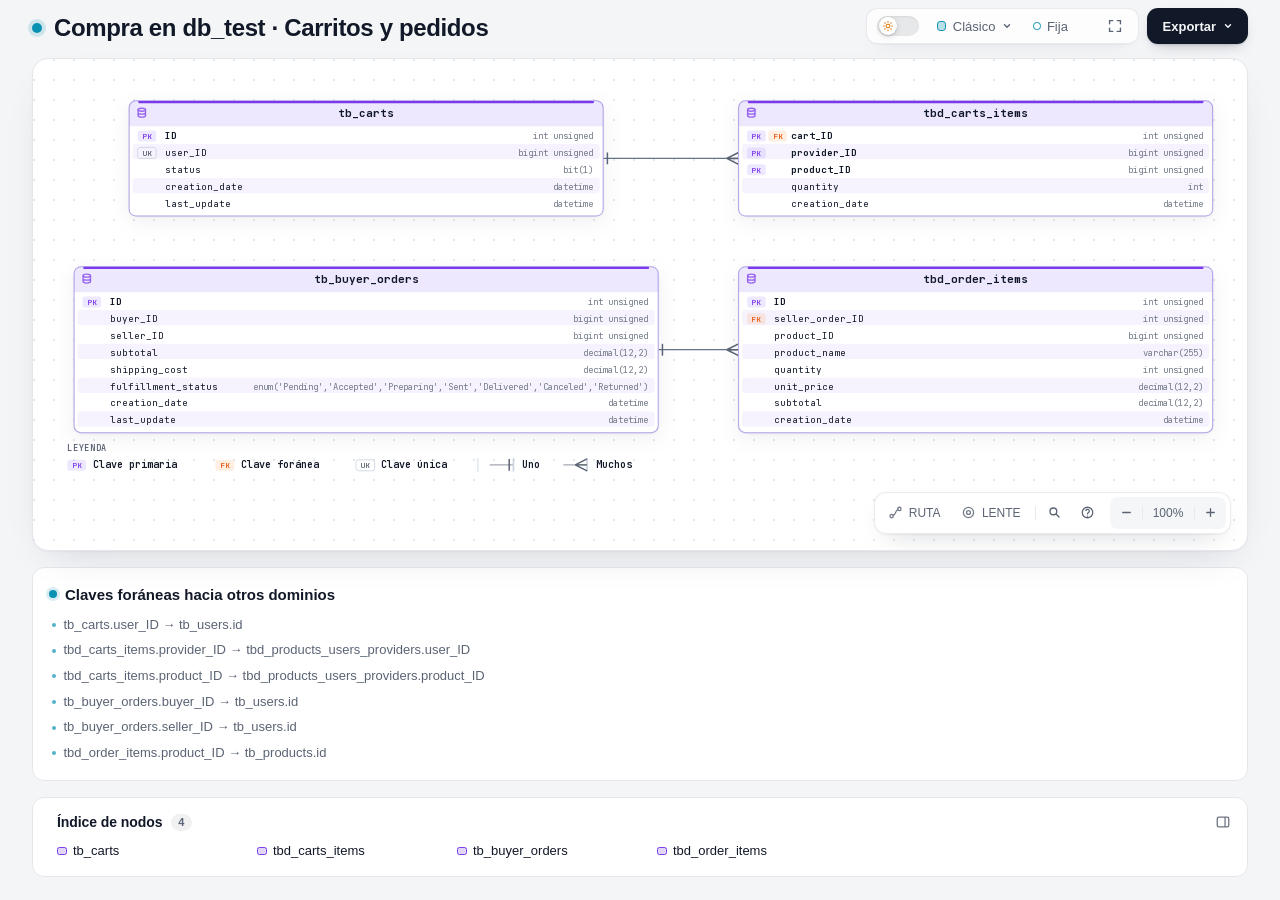
==== commit 726739bc: "Atlas MySQL · Publica el mapa de compra validado con Archify" ====
--- a/Practica03/docs/compra.html
+++ b/Practica03/docs/compra.html
@@ -5,7 +5,7 @@
   <meta name="viewport" content="width=device-width, initial-scale=1.0">
   <meta name="generator" content="archify 3.2.0">
   <meta name="archify-reader-contract" content="declared-wide-v1">
-  <title>Carritos y pedidos · db_test · Diagrama</title>
+  <title>Compra en db_test · Carritos y pedidos · Diagrama</title>
   <script>
     // Resolve the theme before first paint so light-preference users don't
     // see a dark flash. The toolbar script below re-applies with UI state.
@@ -5193,7 +5193,7 @@
            data-preset-badge-blueprint="PLANO / REV 01"
            data-preset-badge-editorial="EDITORIAL / NOTA DE CAMPO">
         <div class="pulse-dot"></div>
-        <h1>Carritos y pedidos · db_test</h1>
+        <h1>Compra en db_test · Carritos y pedidos</h1>
       </div>
     </div>
 
@@ -5203,7 +5203,7 @@
     <div class="diagram-container" data-detail-level="read"
          data-preset-badge-editorial-plate="ARCHIFY / LÁMINA 04">
       <svg viewBox="0 0 1401 490" role="img" lang="es" aria-labelledby="archify-diagram-title archify-diagram-description" data-animation="trace" data-preset="classic" data-quality-profile="standard" data-erd-ui="cards" data-reader-fit="intrinsic-height" data-reader-min-text="7.5">
-        <title id="archify-diagram-title">Carritos y pedidos · db_test</title>
+        <title id="archify-diagram-title">Compra en db_test · Carritos y pedidos</title>
         <desc id="archify-diagram-description">Un diagrama de entidad-relación generado por Archify.</desc>
         <!-- Definitions -->
         <defs>
